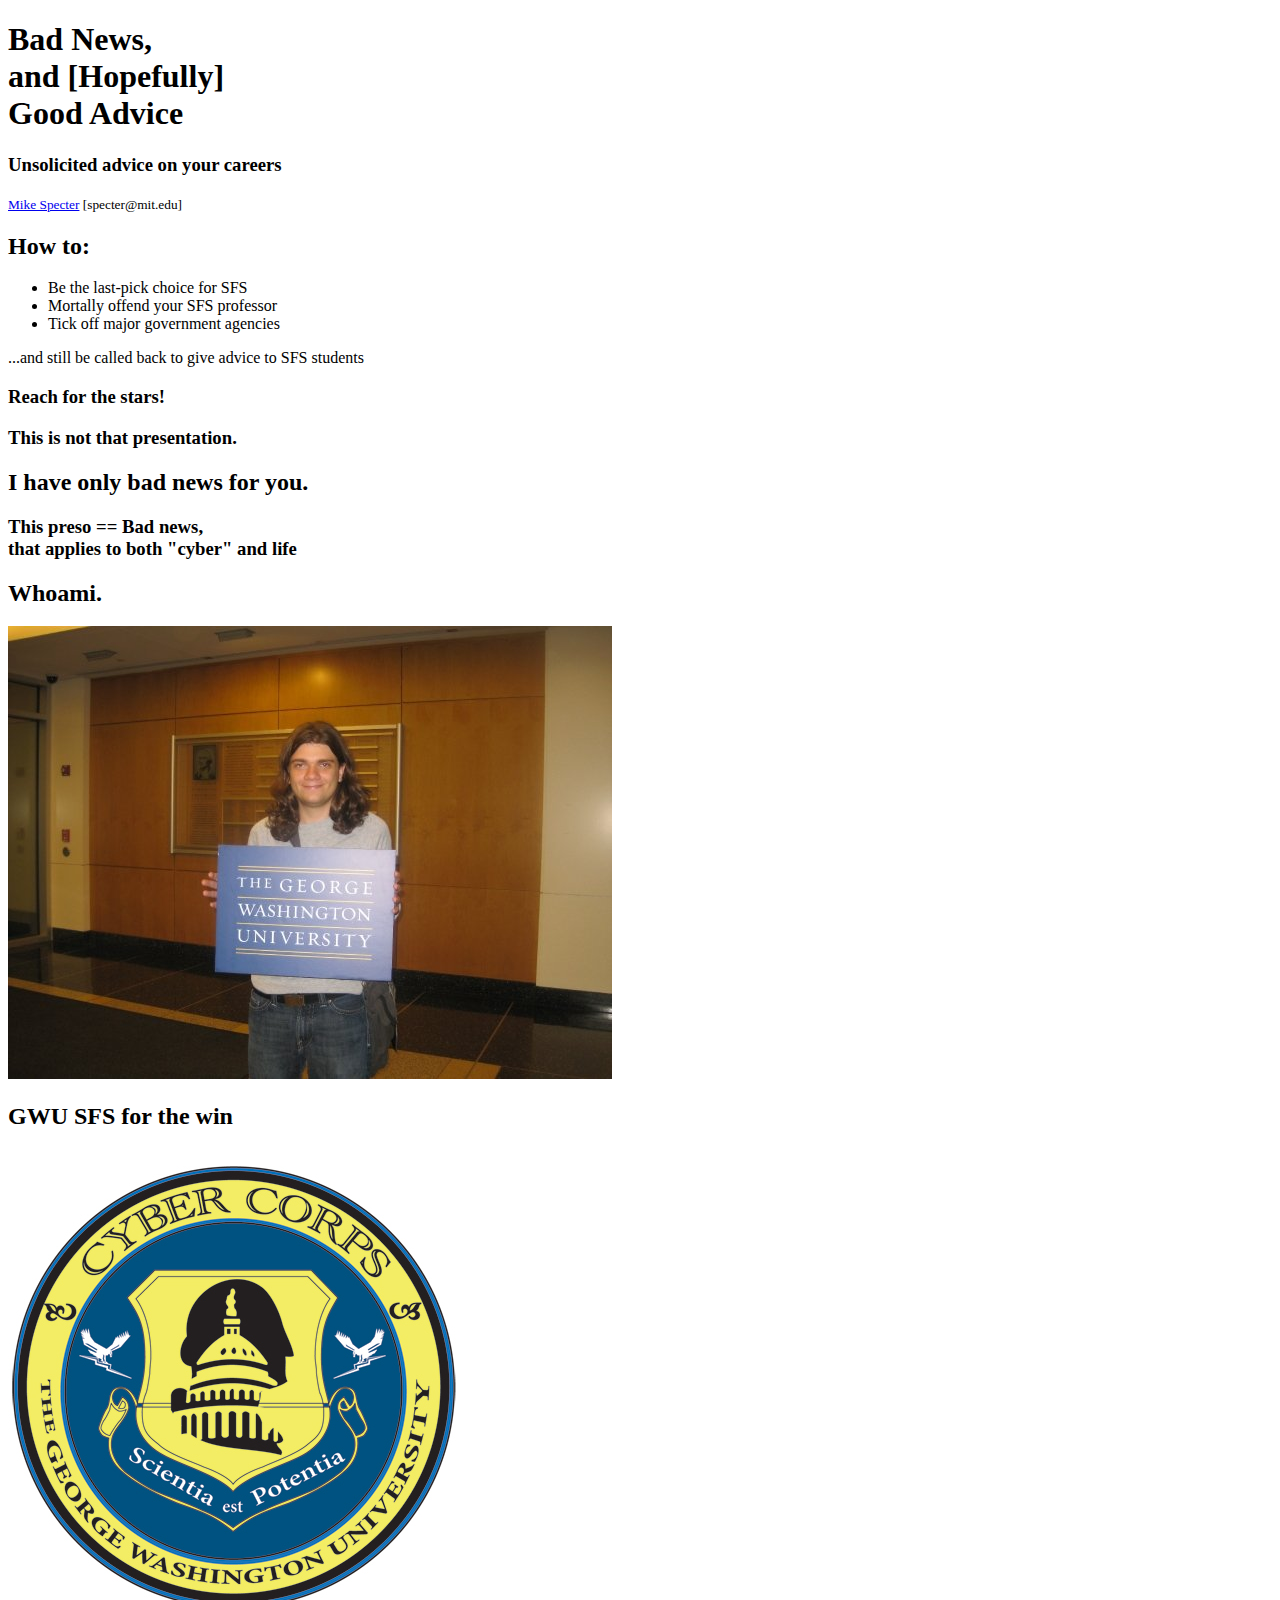
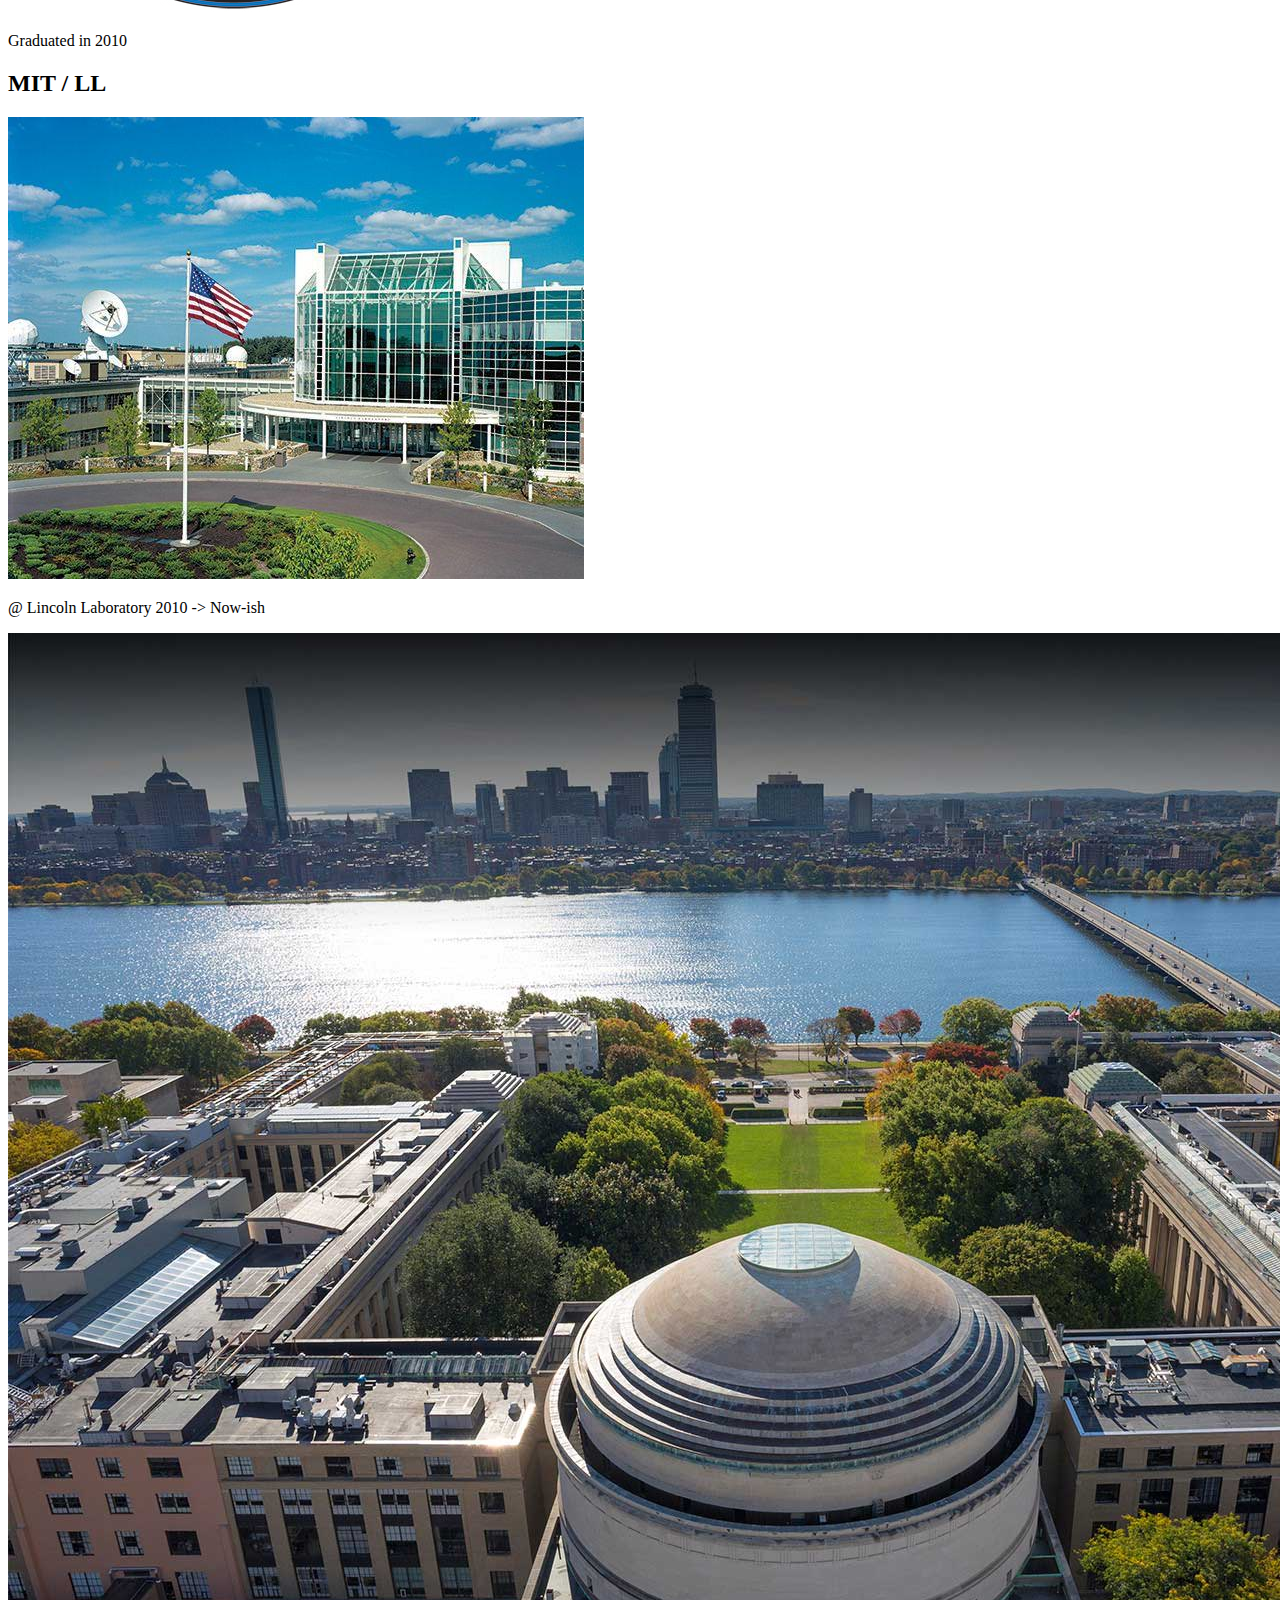
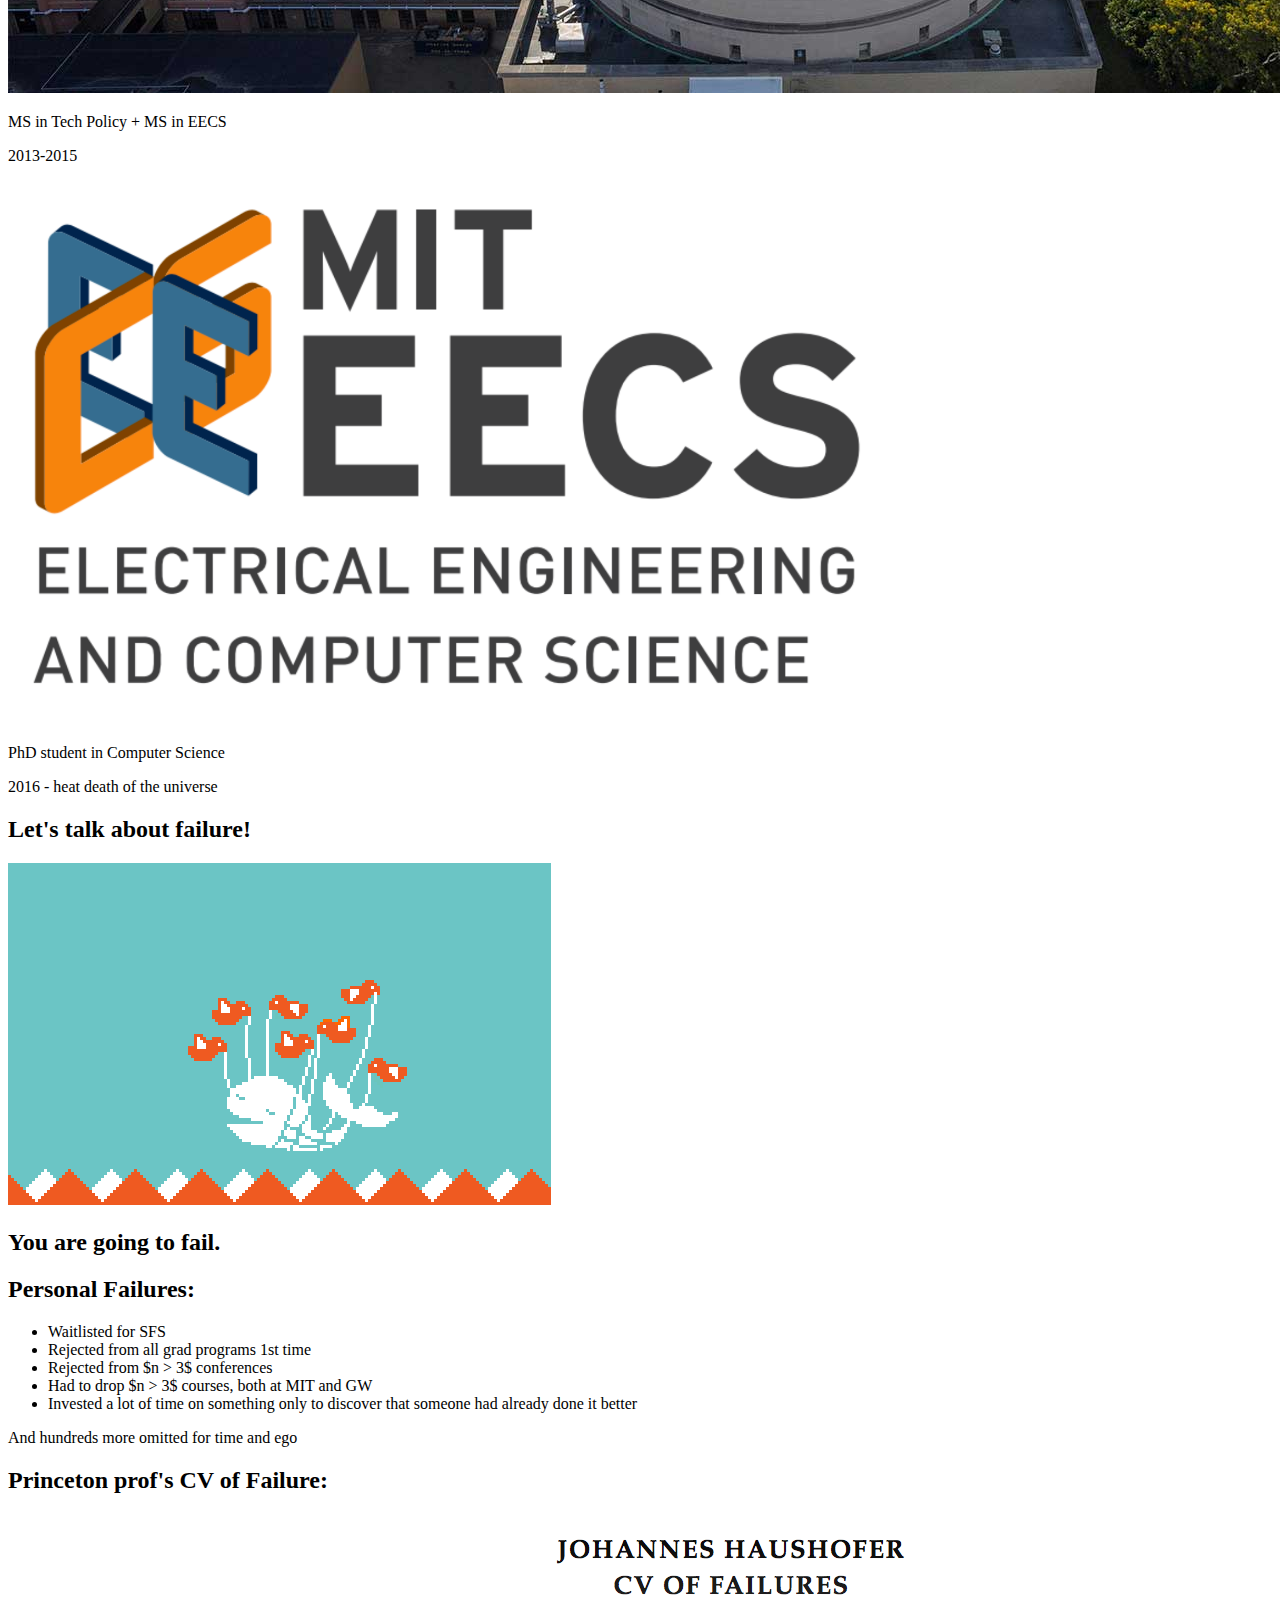
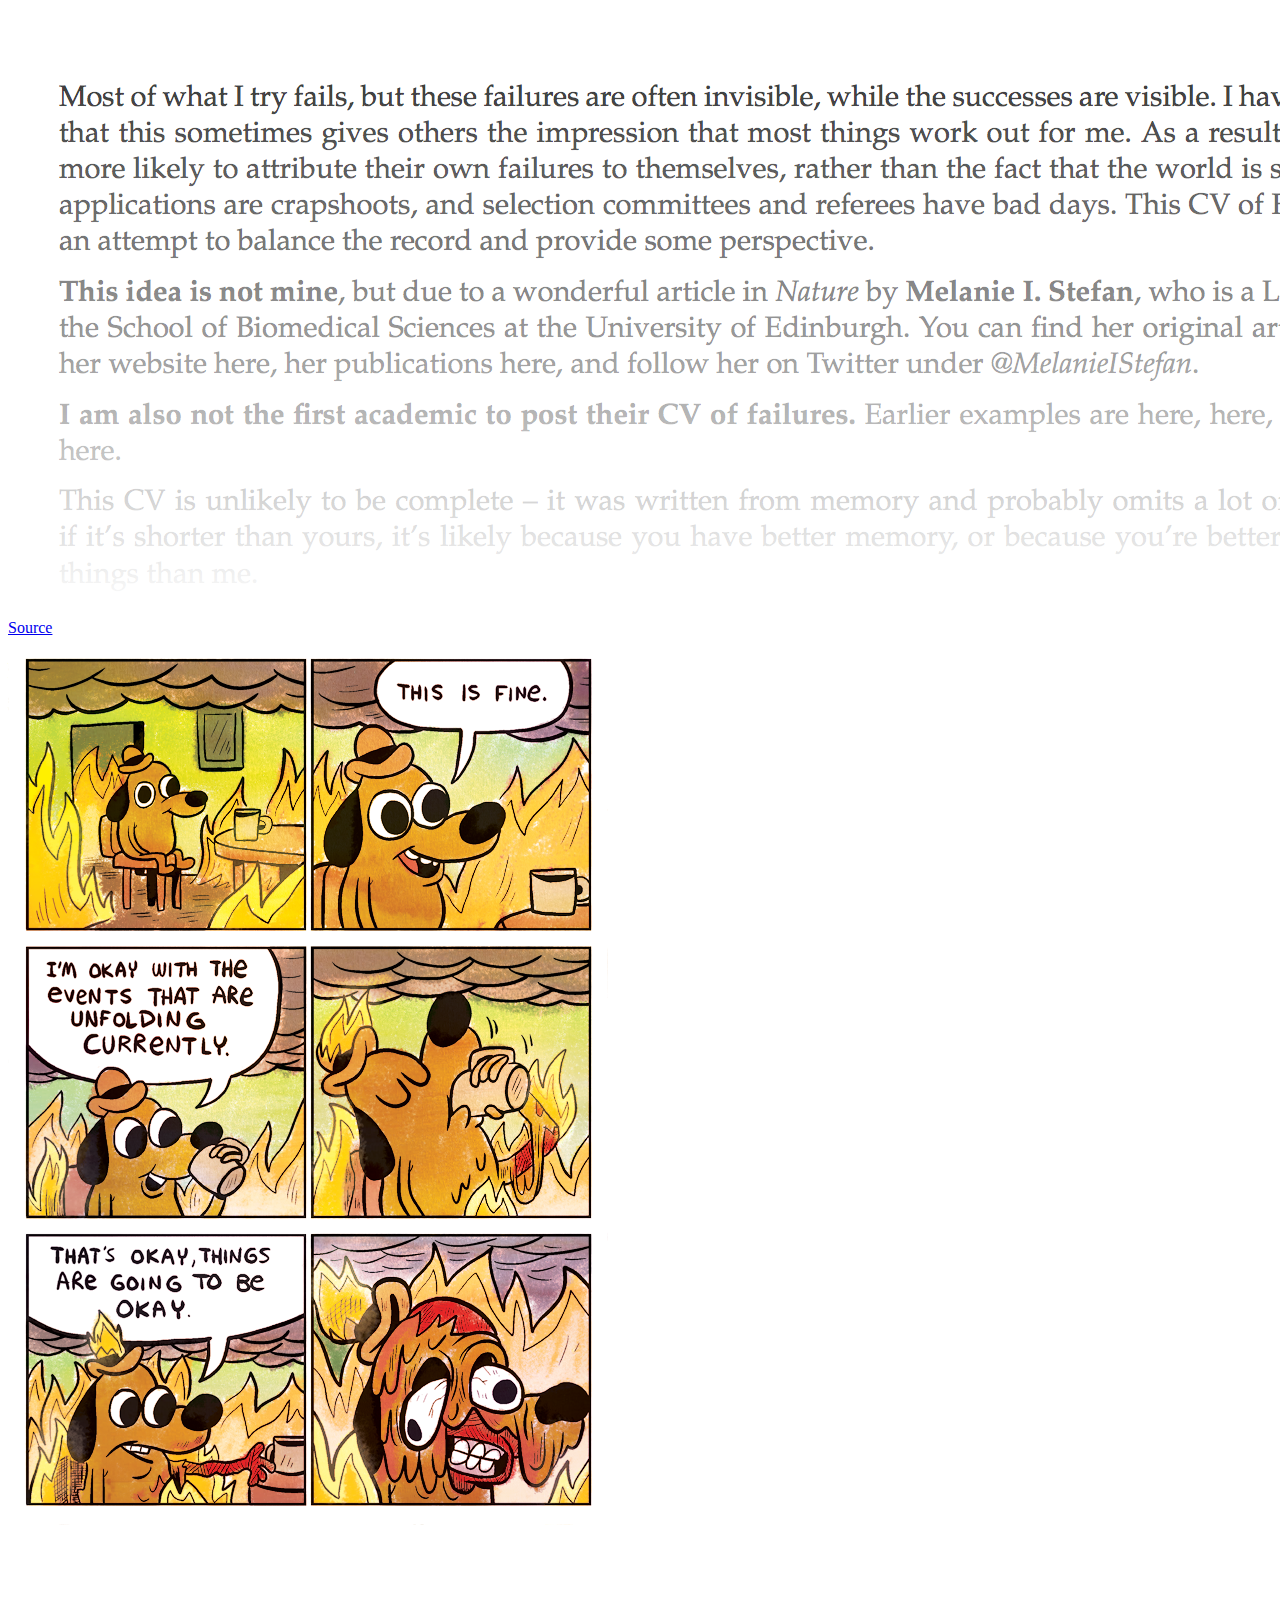
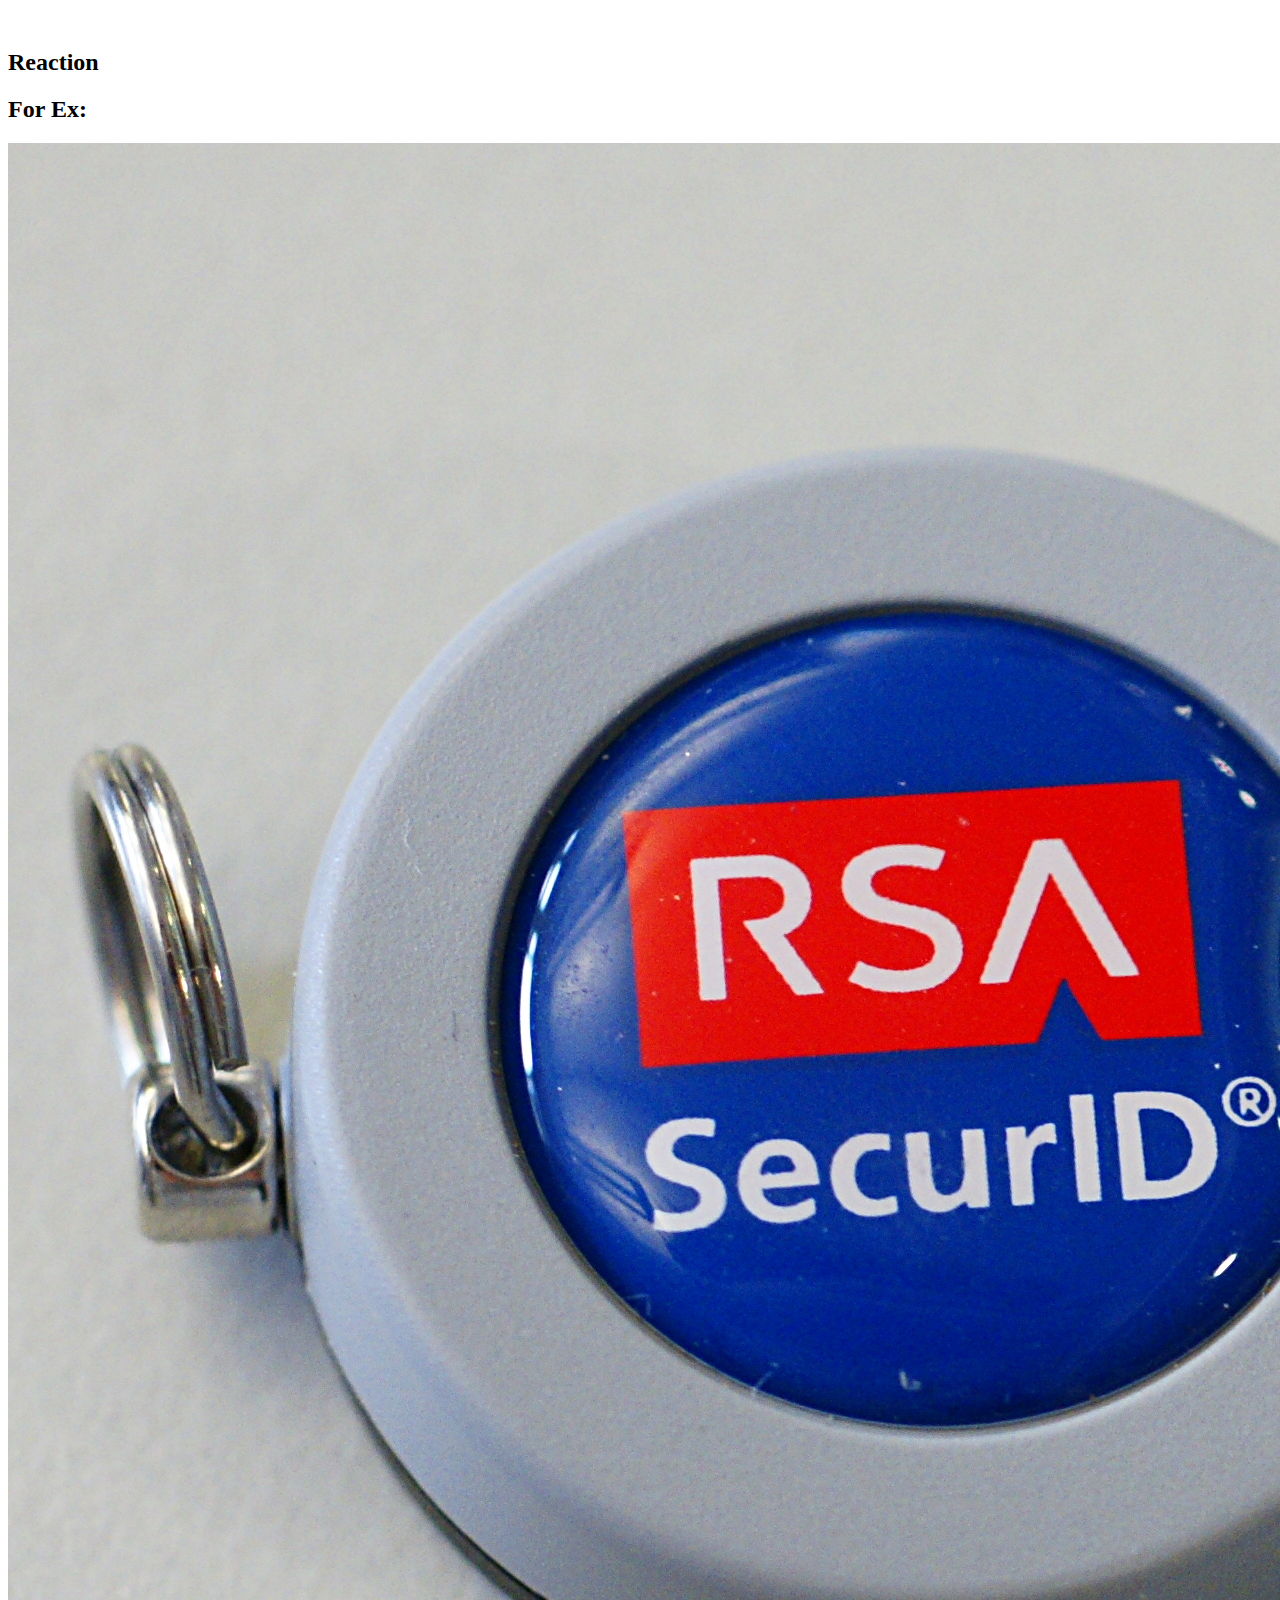
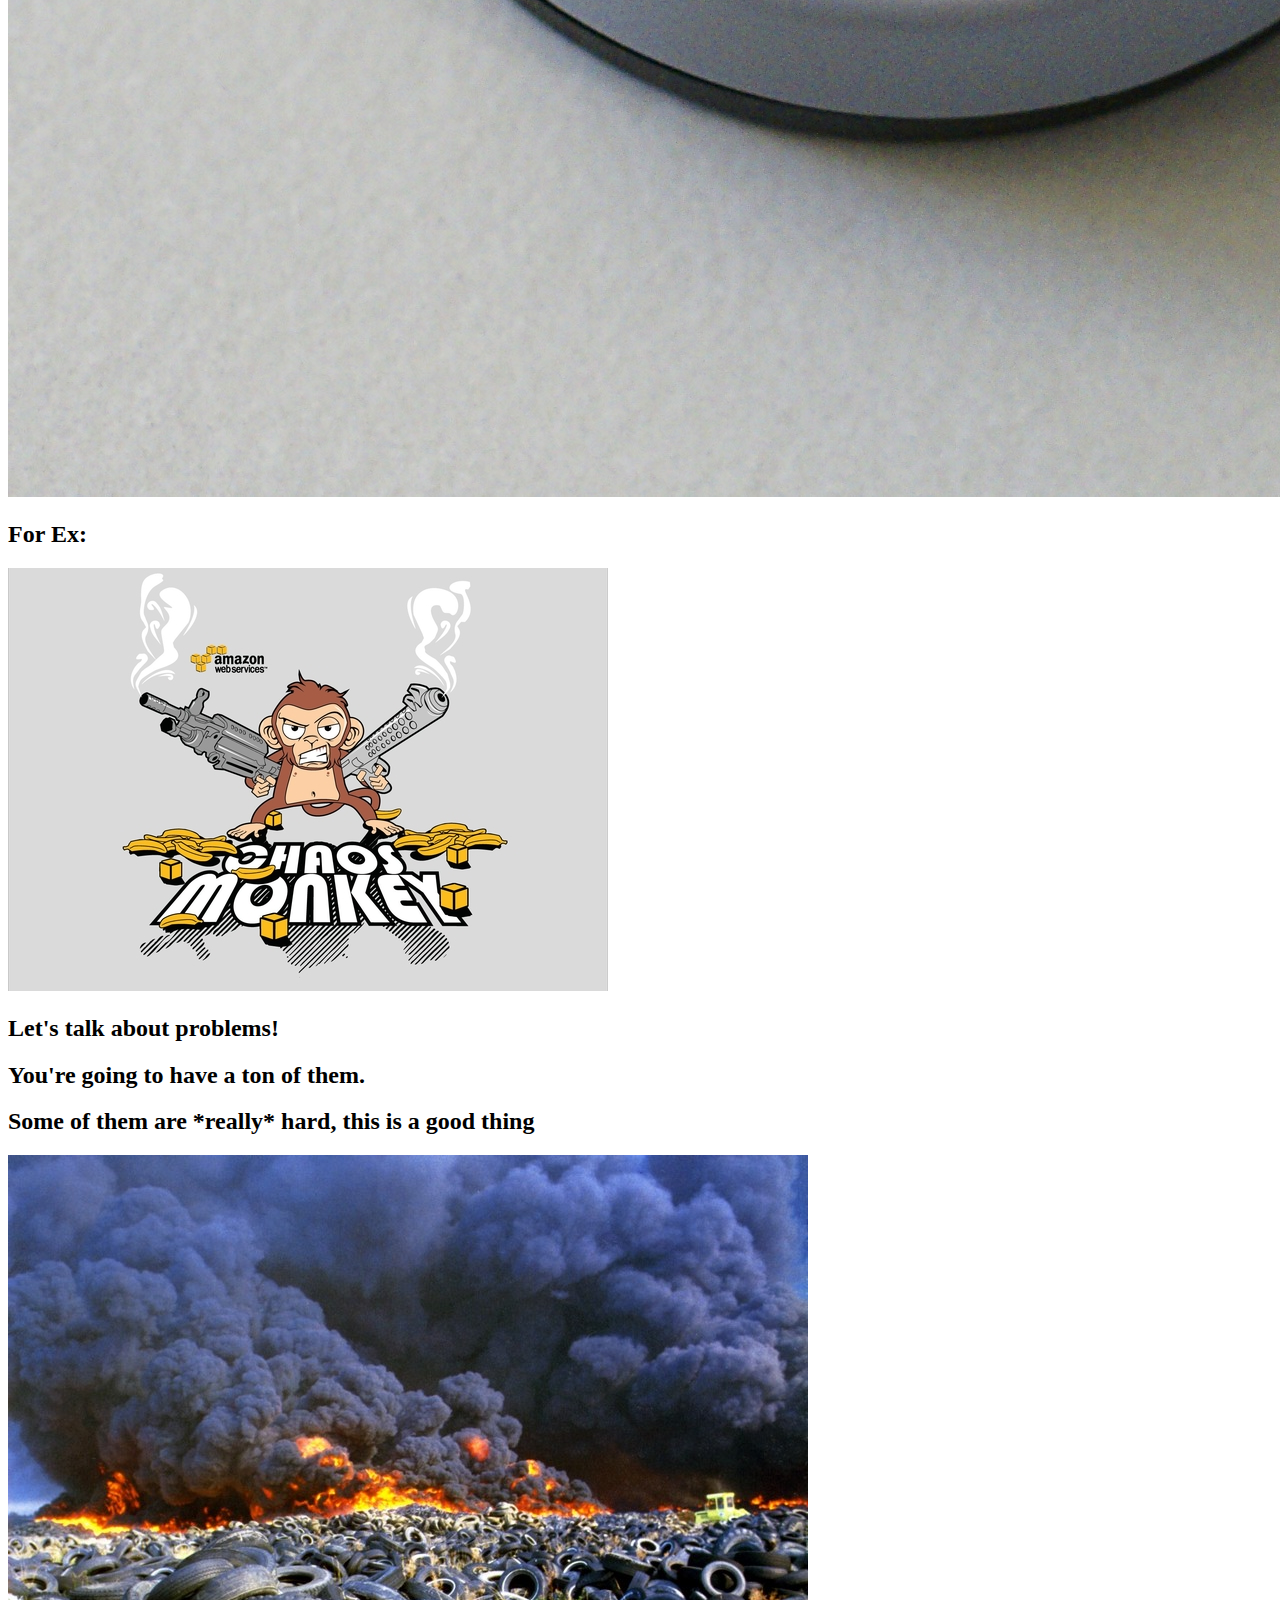
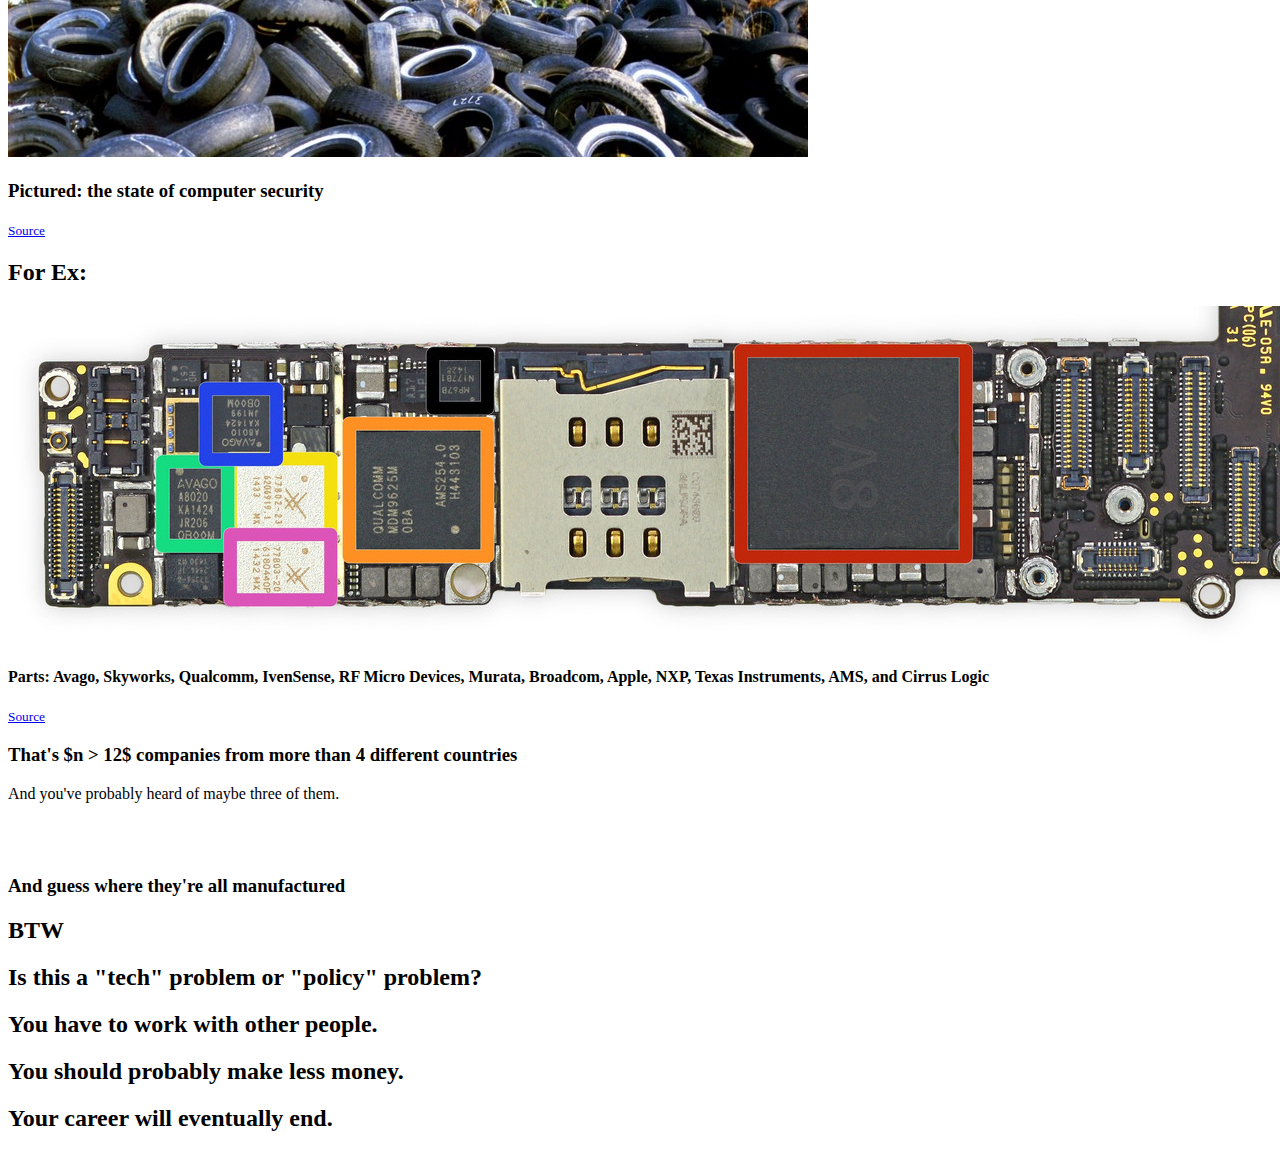
==== index.html @ 7f4fb165 "Next step!" ====
<!doctype html>
<html lang="en">

    <head>
        <meta charset="utf-8">

        <title>Bad News, Good Advice</title>

        <meta name="description" content="Bad news and dubiously good advice">
        <meta name="author" content="Mike Specter">

        <meta name="apple-mobile-web-app-capable" content="yes">
        <meta name="apple-mobile-web-app-status-bar-style" content="black-translucent">

        <meta name="viewport" content="width=device-width, initial-scale=1.0, maximum-scale=1.0, user-scalable=no">

        <link rel="stylesheet" href="css/reveal.css">
        <link rel="stylesheet" href="css/theme/moon.css" id="theme">

        <!-- Theme used for syntax highlighting of code -->
        <link rel="stylesheet" href="lib/css/zenburn.css">
<style>
html.img-right div.slide-background.present {
        background-position: center;
}
</style>

        <!-- Printing and PDF exports -->
        <script>
var link = document.createElement( 'link' );
link.rel = 'stylesheet';
link.type = 'text/css';
link.href = window.location.search.match( /print-pdf/gi ) ? 'css/print/pdf.css' : 'css/print/paper.css';
document.getElementsByTagName( 'head' )[0].appendChild( link );
        </script>

        <!--[if lt IE 9]>
            <script src="lib/js/html5shiv.js"></script>
        <![endif]-->
    </head>

    <body>

        <div class="reveal">

            <div class="slides">
                <section>
                    <h1>Bad News, <br/>and [Hopefully] <br/>Good Advice</h1>
                    <h3>Unsolicited advice on your careers</h3>
                    <p>
                    <small><a href="http://www.mit.edu/~specter">Mike Specter</a> [specter@mit.edu] </small>
                    </p>
                </section>

                <section>
                    <section id="fragments">
                        <h2>How to: </h2>
                        <ul>
                            <li class="fragment">Be the last-pick choice for SFS</li>
                            <li class="fragment">Mortally offend your SFS professor</li>
                            <li class="fragment">Tick off major government agencies</li>
                        </ul>
                        <p class="fragment">
                        ...and still be called back to give advice to SFS students
                        </p>
                    </section>
                </section>
                <section>
                    <section>
                        <h3>Reach for the stars!</h3>
                    </section>
                    <section>
                        <h3>This is not that presentation.</h3>
                    </section>
                    <section>
                        <h2>I have only bad news for you.</h2>
                    </section>
                    <section>
                        <h3>This preso == Bad news, <br/> that applies to both "cyber" and life</h3>
                    </section>
                </section>
                <section>
                    <section>
                        <h2>Whoami.</h2>
                        <p>
                        <img src="images/me_old.jpg" alt=""/>
                        </p>
                    </section>
                    <section>
                        <h2>GWU SFS for the win</h2>
                        <img src="images/CyberCorps_logo.jpg">
                        <p>Graduated in 2010</p>
                    </section>
                    <section>
                        <h2>MIT / LL </h2>
                        <img src="images/ll.jpg">
                        <p>@ Lincoln Laboratory 2010 -> Now-ish</p>
                    </section>
                    <section>
                        <img src="images/MITDome.jpg">
                        <p>MS in Tech Policy + MS in EECS</p>

                        <p>2013-2015</p>
                    </section>
                     <section>
                        <img style="max-width: 70%;" src="images/EECS_Logo.png">
                        <p>PhD student in Computer Science</p>

                        <p>2016 - heat death of the universe</p>
                    </section>
               </section>
               <section>
                    <section>
                        <h2>Let's talk about failure!</h2>
                        <img src="images/failwhale.gif">
                    </section>
                    <section>
                        <h2>You are going to fail.</h2>
                    </section>
                    <section>
                        <h2>Personal Failures:</h2>
                        <ul>
                            <li class="fragment">Waitlisted for SFS</li>
                            <li class="fragment">Rejected from all grad programs 1st time </li>
                            <li class="fragment">Rejected from $n > 3$ conferences </li>
                            <li class="fragment">Had to drop $n > 3$ courses, both at MIT and GW</li>
                            <li class="fragment">Invested a lot of time on something only to discover that someone had already done it better</li>
                        </ul>
                        <p class="fragment">And hundreds more omitted for time and ego</p>
  
                    </section>

                    <section>
                        <h2>Princeton prof's CV of Failure:</h2>
                        <img src="images/PrincetonFail.png" style="-webkit-mask-image:-webkit-gradient(linear, left top, left bottom, from(rgba(0,0,0,1)), to(rgba(0,0,0,0)))">
                        <a href="https://www.princeton.edu/~joha/Johannes_Haushofer_CV_of_Failures.pdf"> Source </a>
                    </section>

                    <section>
                        <h2>Failure isn't the problem you think it is</h2>
                        <p>
                        Failing can be good for you.
                        </p>
                    </section>

                    <section data-background="images/belson.jpg">
                    </section>

                    <section>
                        <img style="position:relative; top: -100px;" src="images/dogmelt.png" >
                    </section>

                    <section>
                        <h2>Reaction </h2>
                    </section>
 
                    <section>
                        <h2> For Ex: </h2>
                        <img src="images/secureid.jpg">
                    </section>
 
                    <section>
                        <h2> For Ex: </h2>
                        <img src="images/chaosMonkey.png">
                    </section>


                </section>

                <section>
                    <section>
                        <h2>Let's talk about problems!</h2>
                    </section>
                    <section>
                        <h2>You're going to have a ton of them.</h2>
                    </section>
                    <section>
                        <h2>Some of them are *really* hard, this is a good thing</h2>
                    </section>
                    <section>
                        <img src="images/tirefire.jpeg">
                        <h3>Pictured: the state of computer security</h3>
                        <small><a href="http://www.heraldnet.com/article/20090924/NEWS01/709249870">Source</a></small>
                    </section>
                    <section>
                        <h2> For Ex: </h2>
                        <img src="images/iphone6.jpeg">
                        <h4>Parts: Avago, Skyworks, Qualcomm, IvenSense, RF Micro Devices, Murata, Broadcom, Apple, NXP, Texas Instruments, AMS, and Cirrus Logic</h4>
                        <p>
                        <small><a href="https://www.ifixit.com/Teardown/iPhone+6+Teardown/29213">Source</a></small>
                    </section>
                    <section>
                        <h3> 
                        That's $n > 12$ companies from more than 4 different countries
                        </h3>
                        And you've probably heard of maybe three of them.
                    </section>
                    <section data-background="images/ChinaFlag.png" data-state="img-right">
                        <br>
                        <br>
                        <br>
                        <h3>And guess where they're all manufactured</h3>
                    </section>
                     <section>
                        <h2> BTW </h2>
                    </section>
                    <section>
                        <h2> Is this a "tech" problem or "policy" problem?</h2>
                    </section>
                    <section data-background="images/mixer.jpg">
                    </section>
                   
                   

 
                </section>


                <section>
                    <section>
                        <h2>You have to work with other people.</h2>
                    </section>
                </section>
             

                <section>
                    <section>
                        <h2>You should probably make less money.</h2>
                    </section>
                </section>
                <section>
                    <section>
                        <h2>Your career will eventually end.</h2>
                    </section>
                </section>
 
            </div>

        </div>

        <script src="lib/js/head.min.js"></script>
        <script src="js/reveal.js"></script>

        <script>

// More info https://github.com/hakimel/reveal.js#configuration
Reveal.initialize({
    controls: true,
    progress: true,
    history: true,
    center: true,

    transition: 'slide', // none/fade/slide/convex/concave/zoom

    // More info https://github.com/hakimel/reveal.js#dependencies
    dependencies: [
    { src: 'lib/js/classList.js', condition: function() { return !document.body.classList; } },
    { src: 'plugin/markdown/marked.js', condition: function() { return !!document.querySelector( '[data-markdown]' ); } },
    { src: 'plugin/markdown/markdown.js', condition: function() { return !!document.querySelector( '[data-markdown]' ); } },
    { src: 'plugin/highlight/highlight.js', async: true, callback: function() { hljs.initHighlightingOnLoad(); } },
    { src: 'plugin/zoom-js/zoom.js', async: true },
    { src: 'plugin/notes/notes.js', async: true },
    { src: 'plugin/math/math.js', async: true }

    ]
});

        </script>

    </body>
</html>
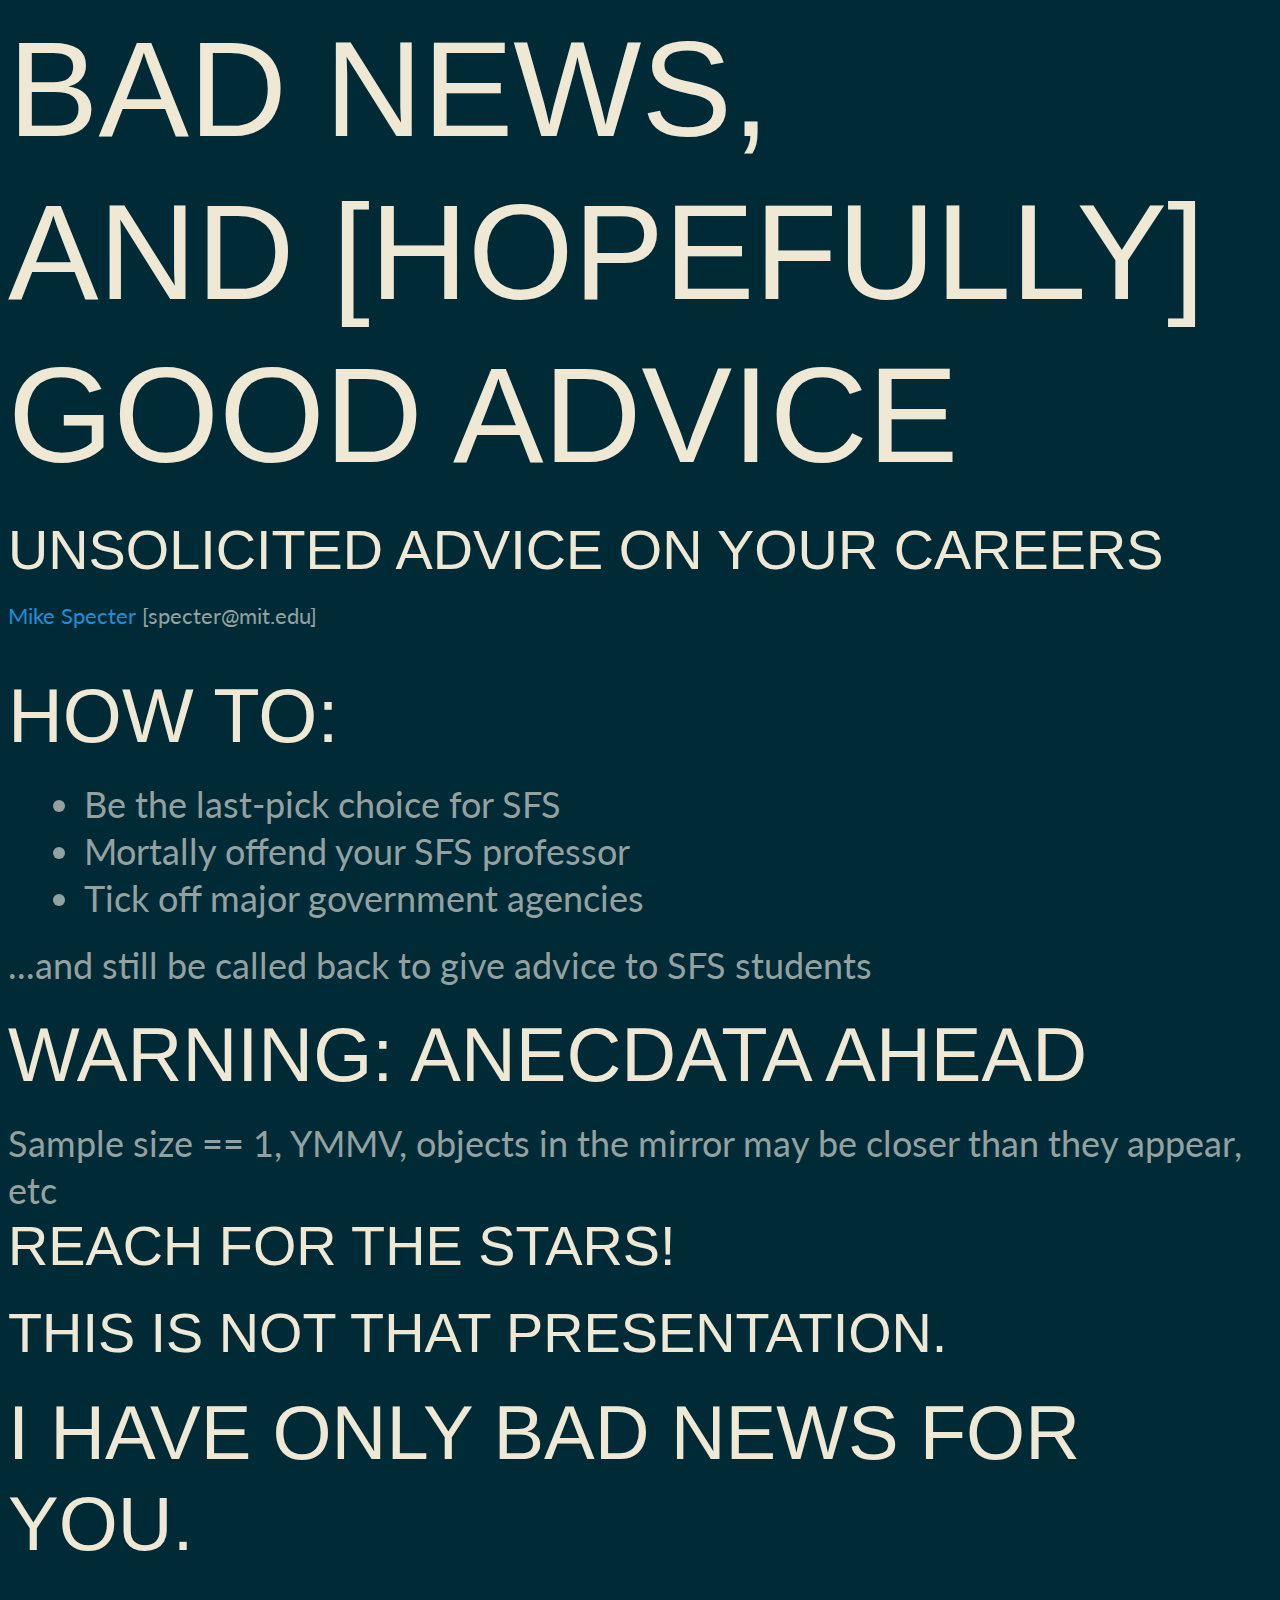
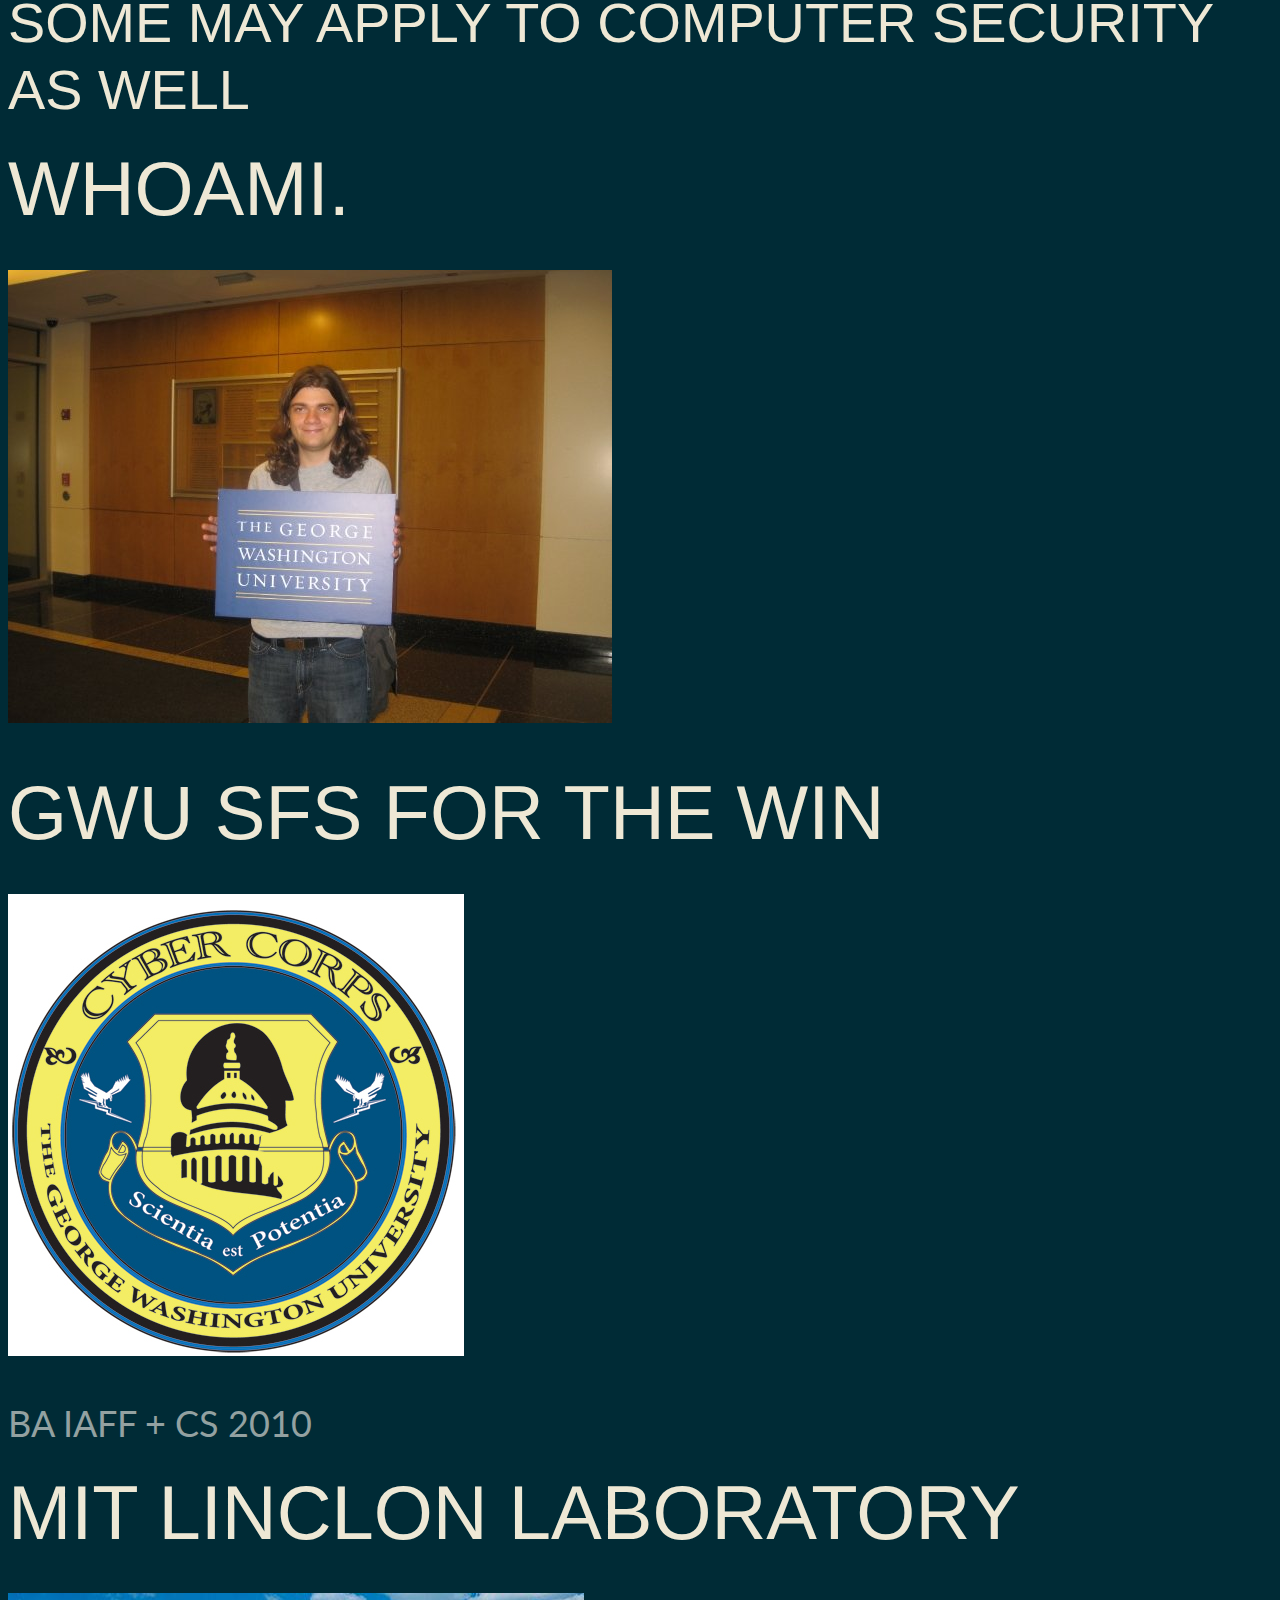
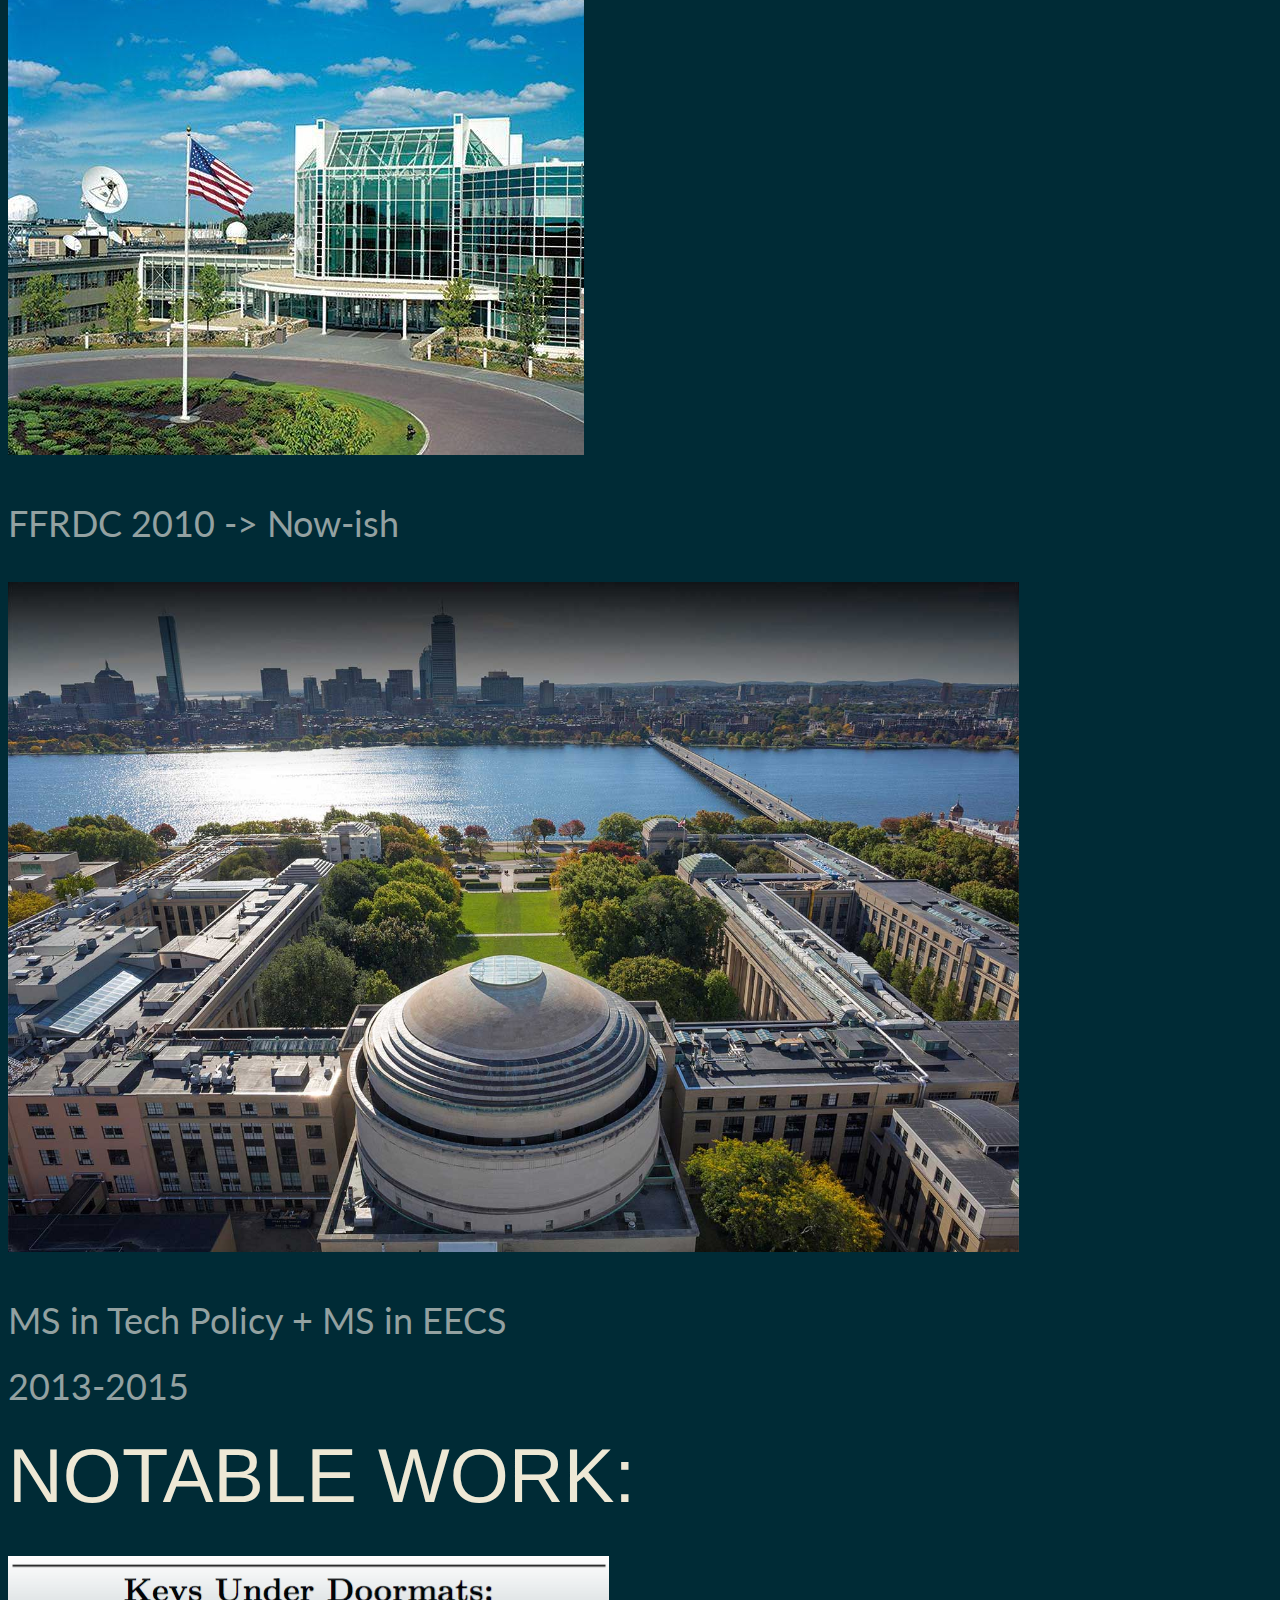
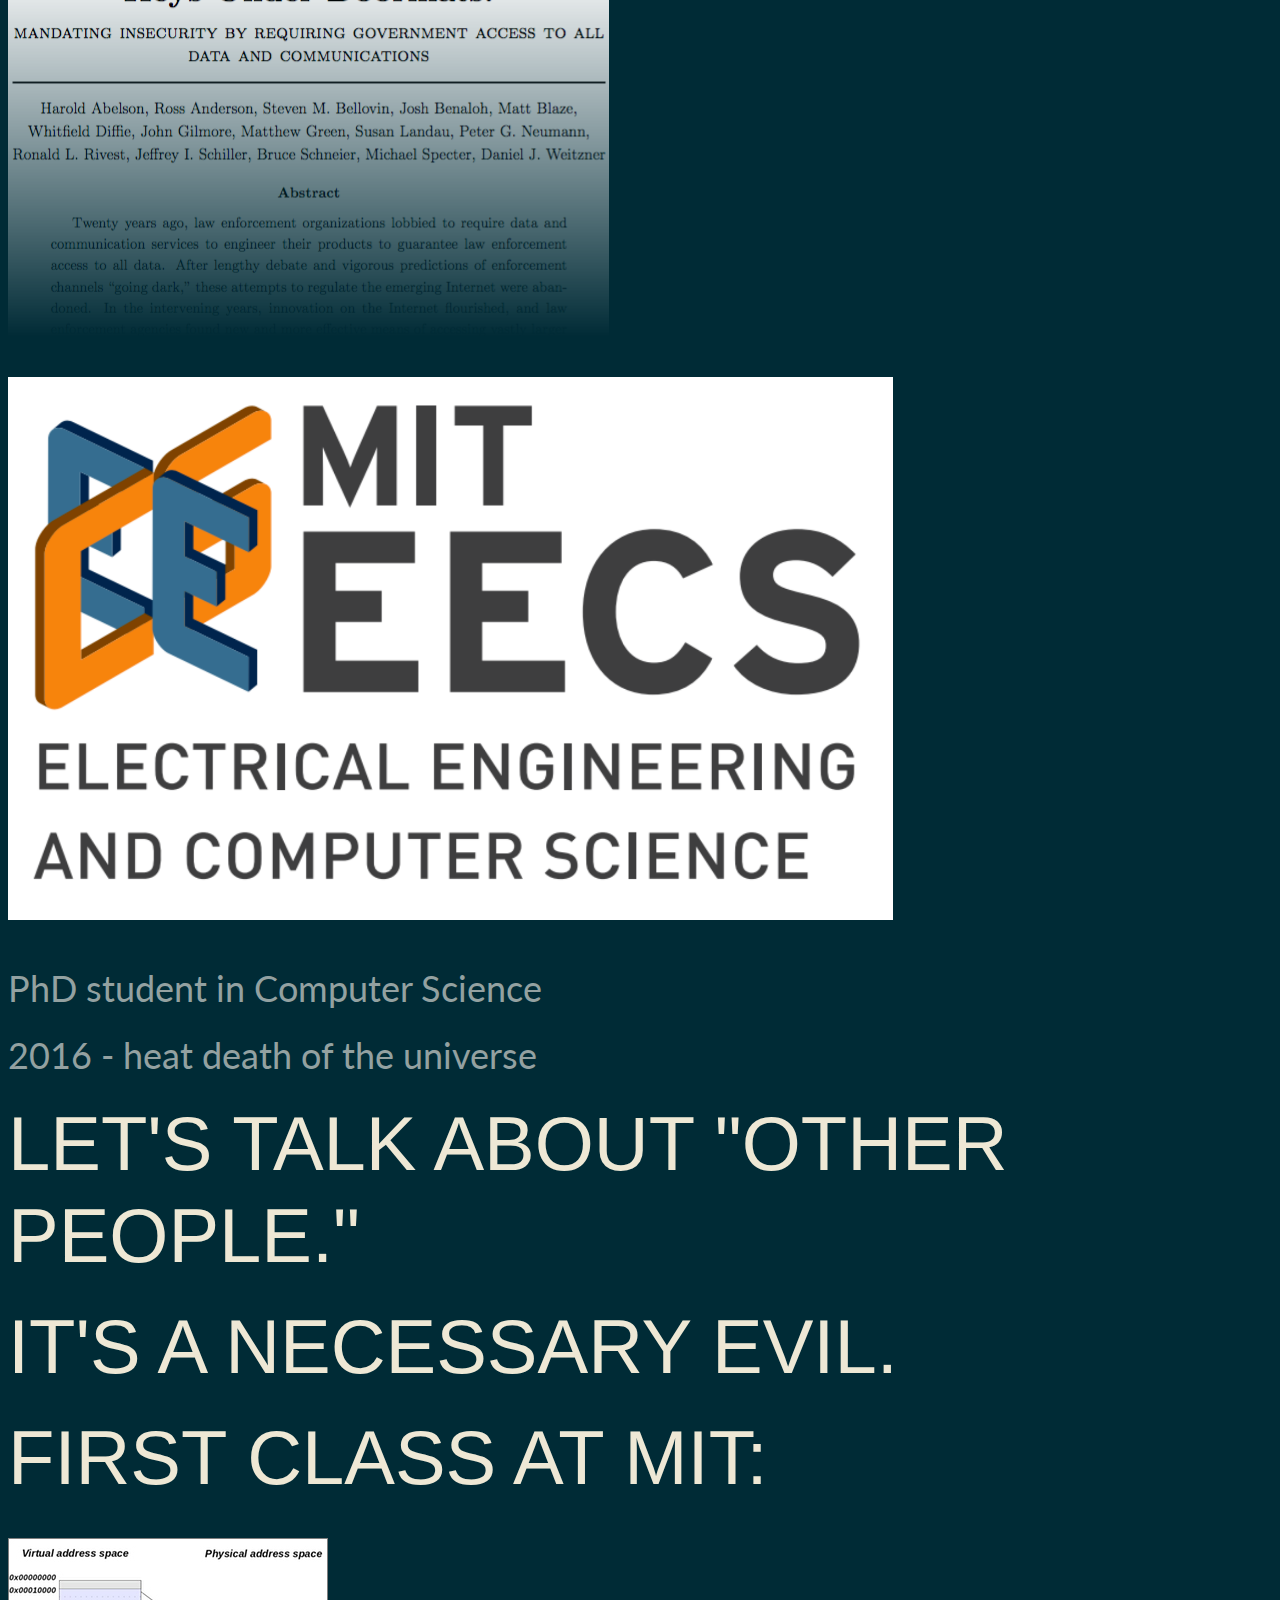
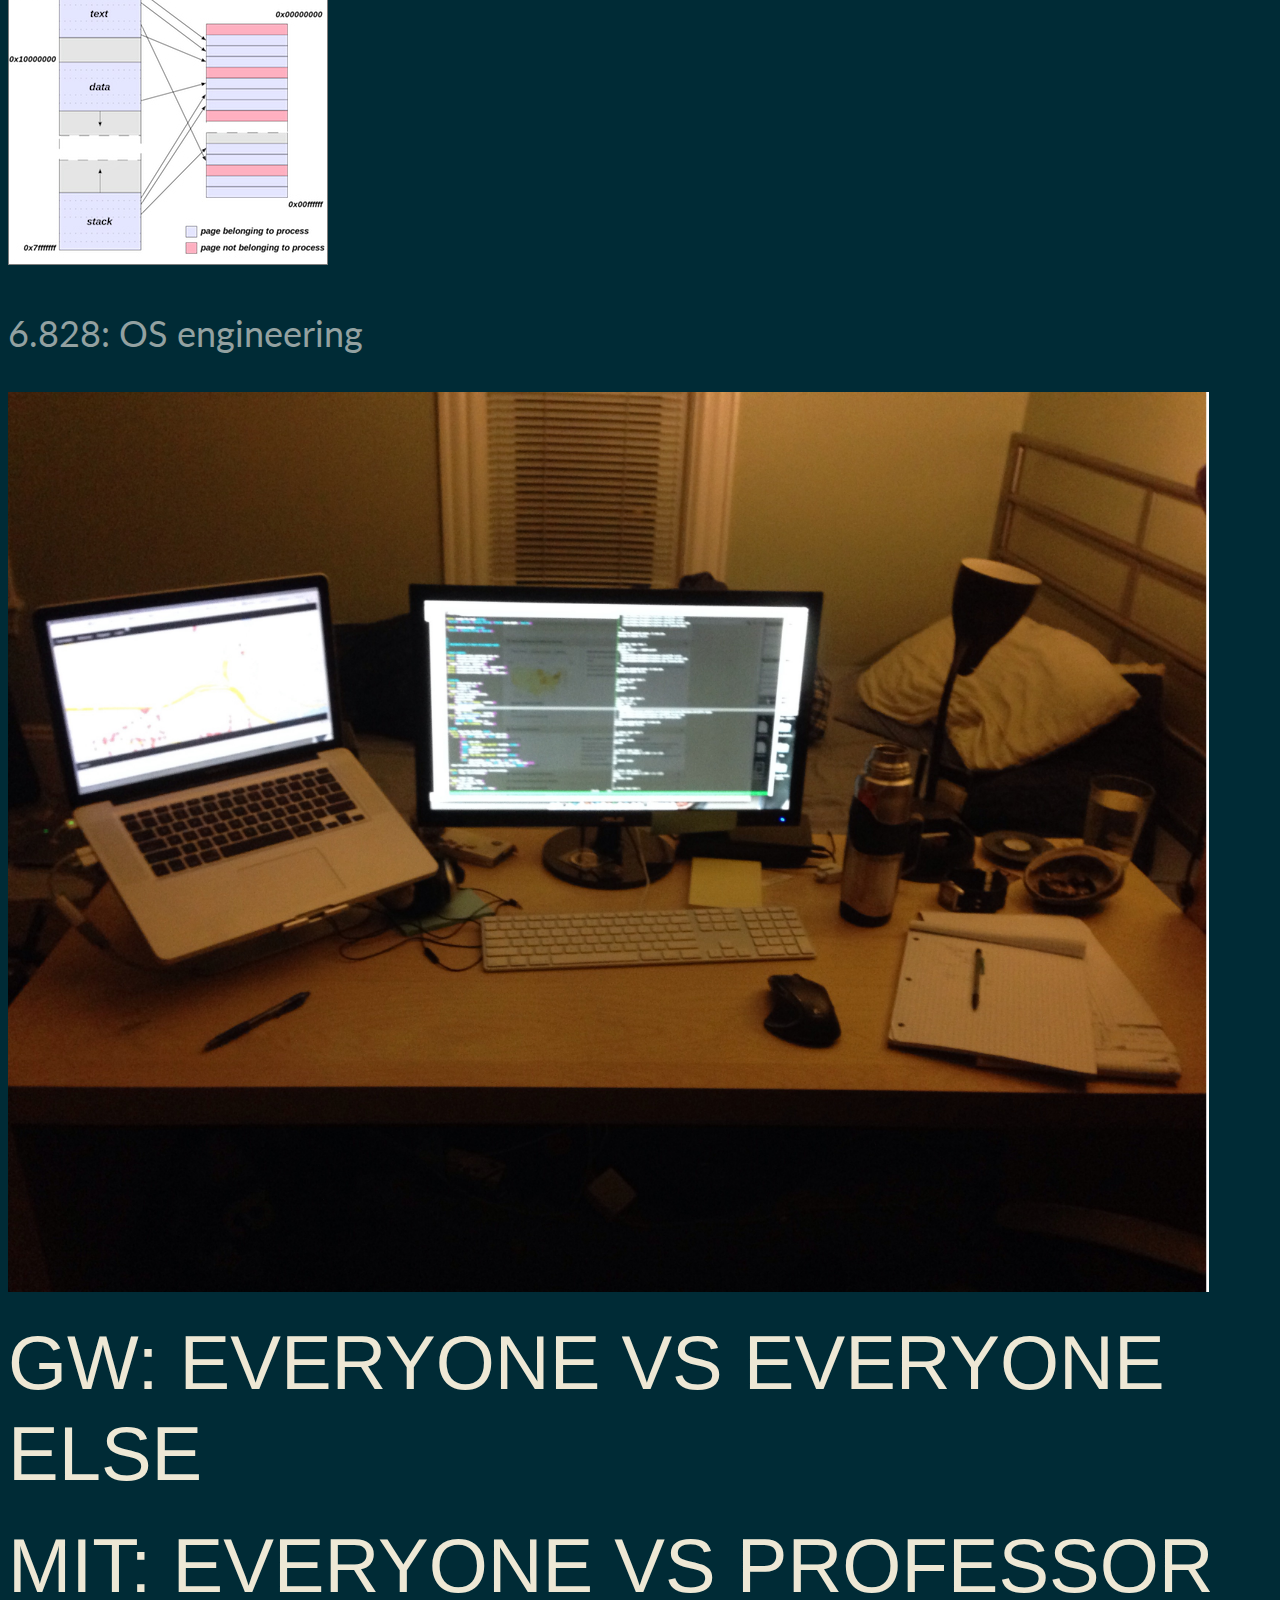
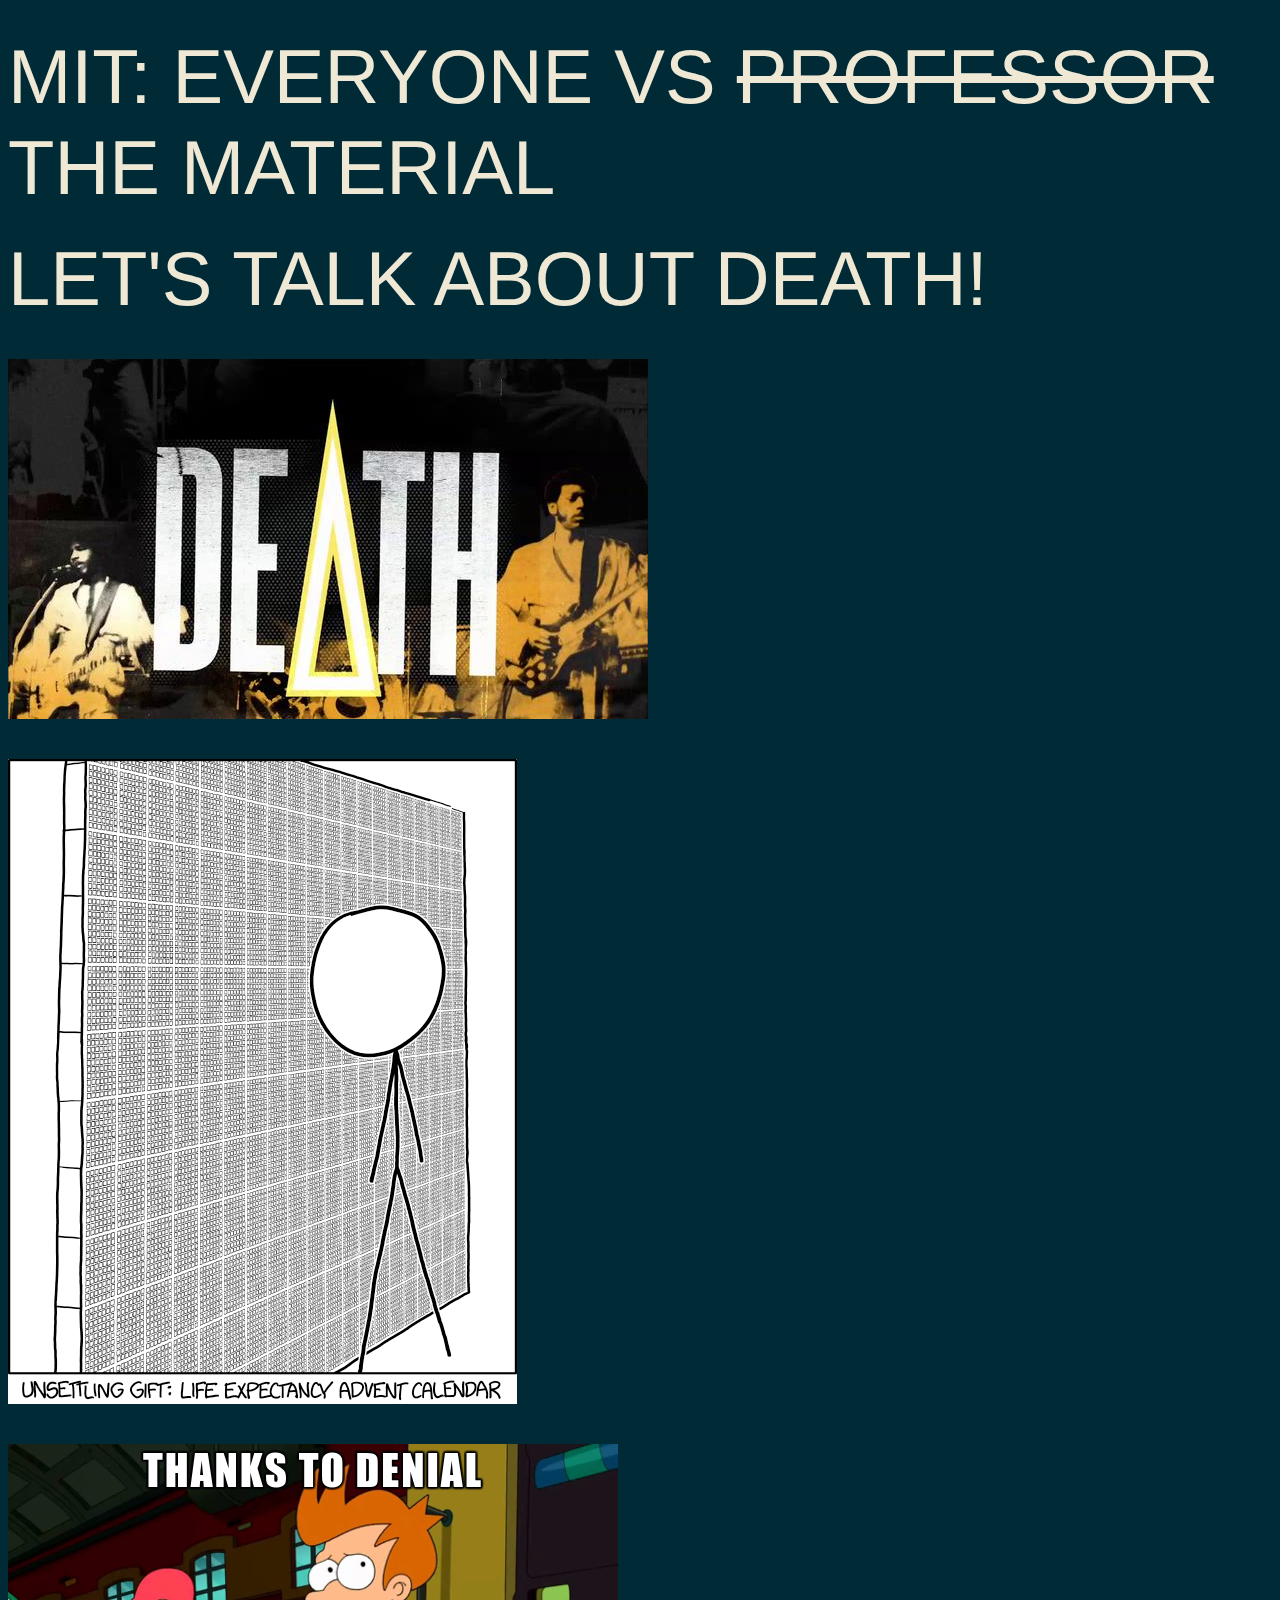
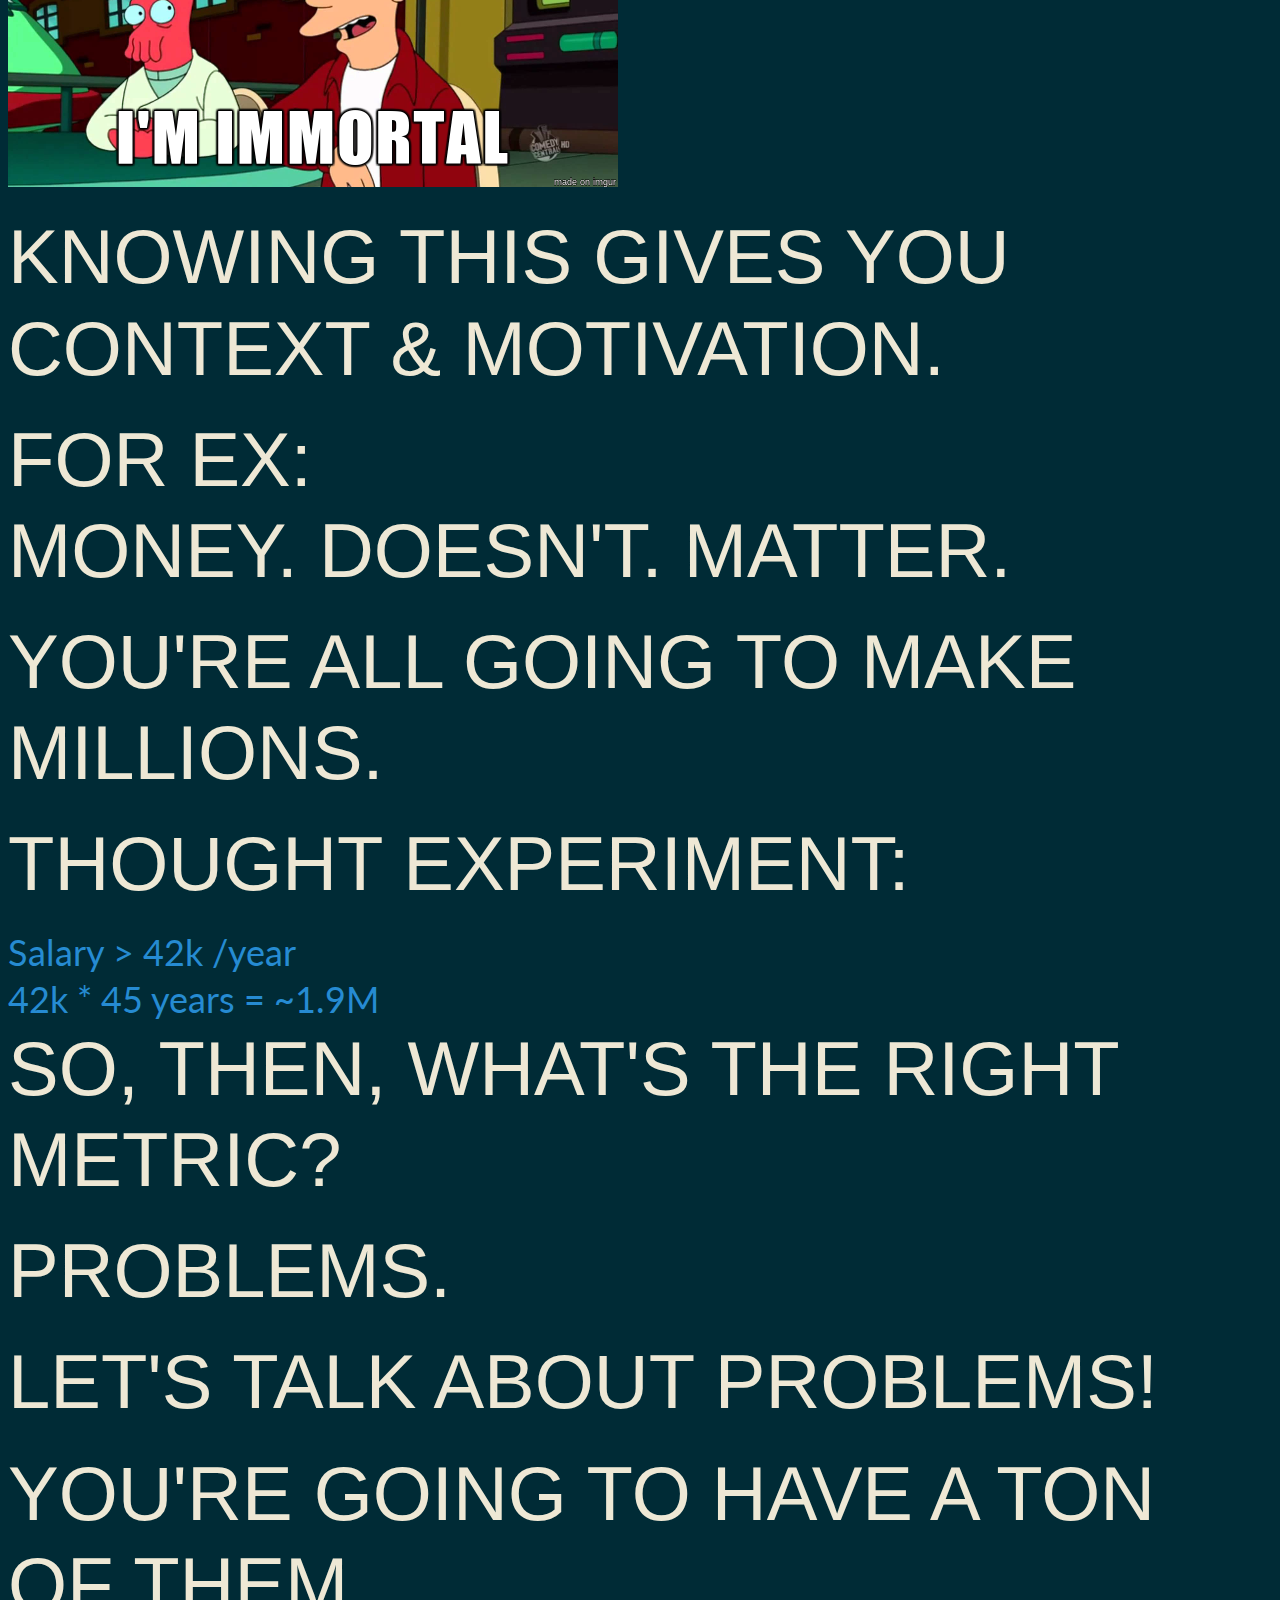
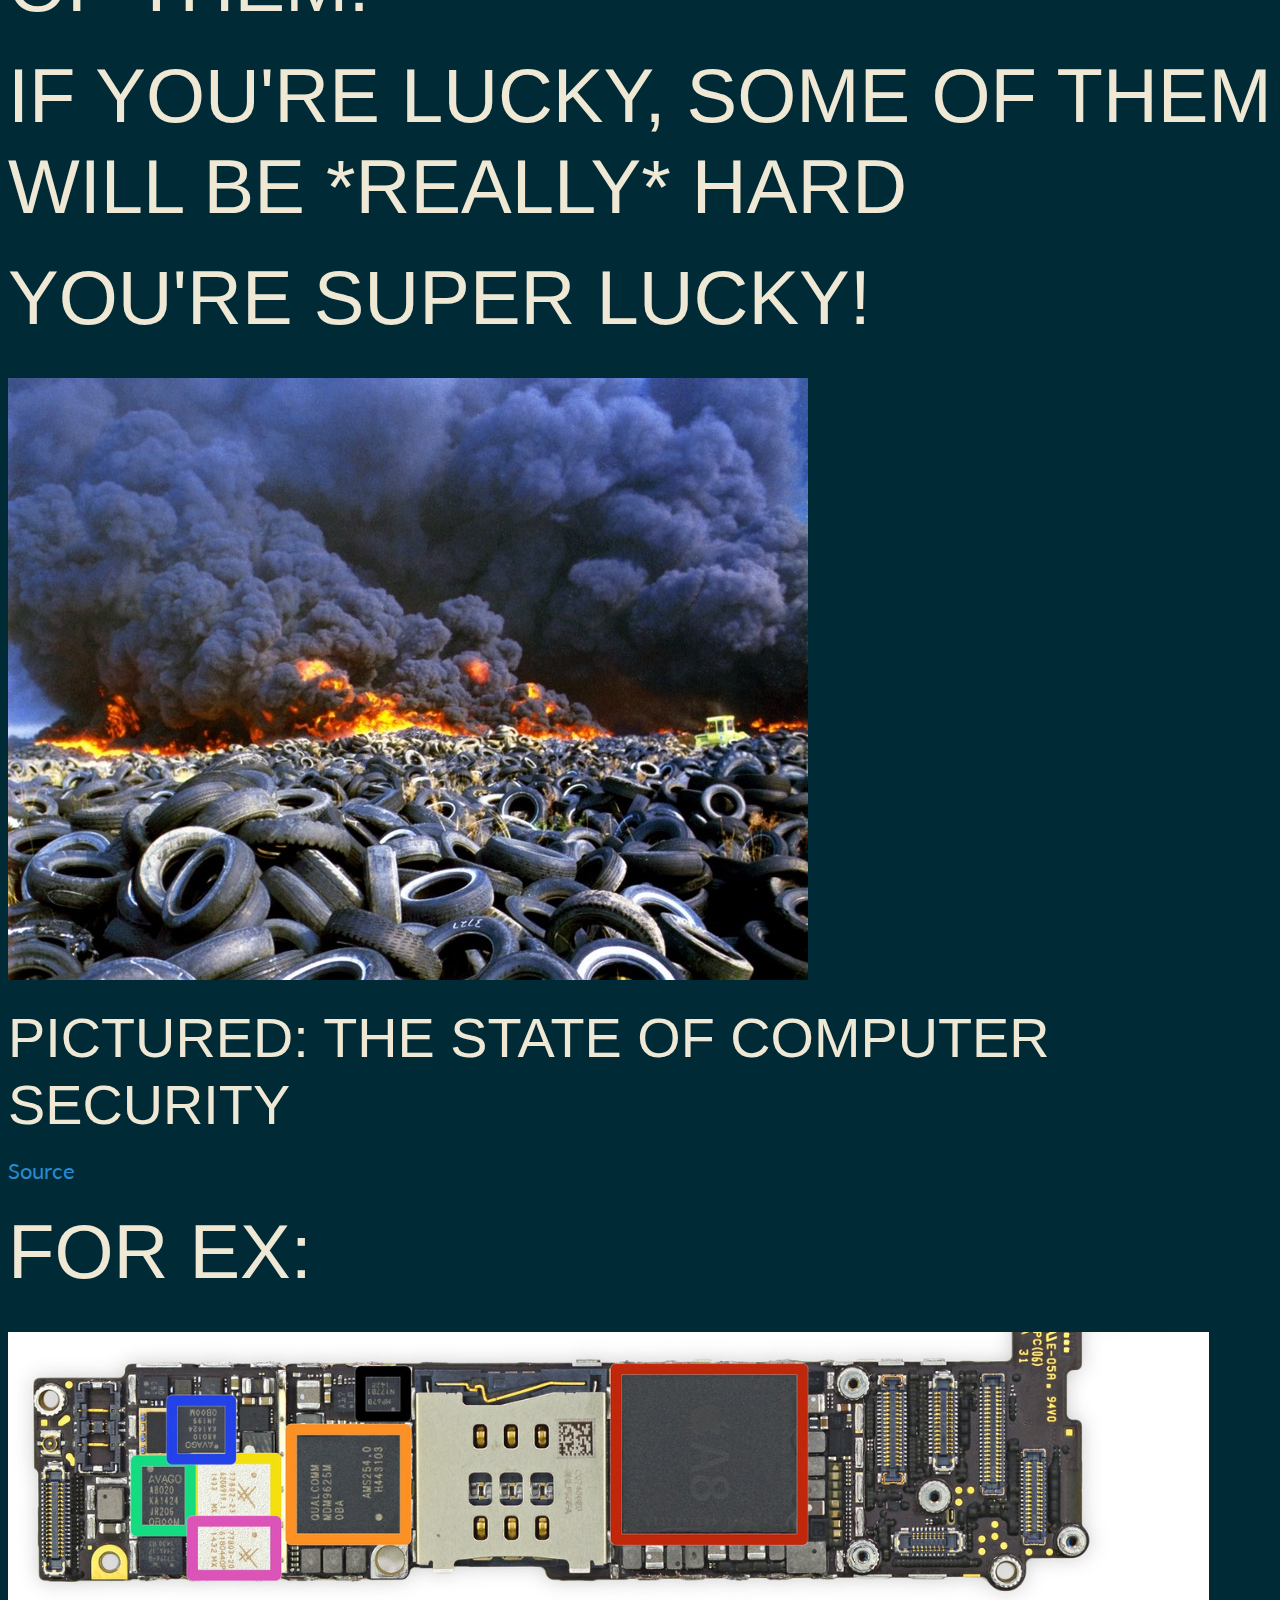
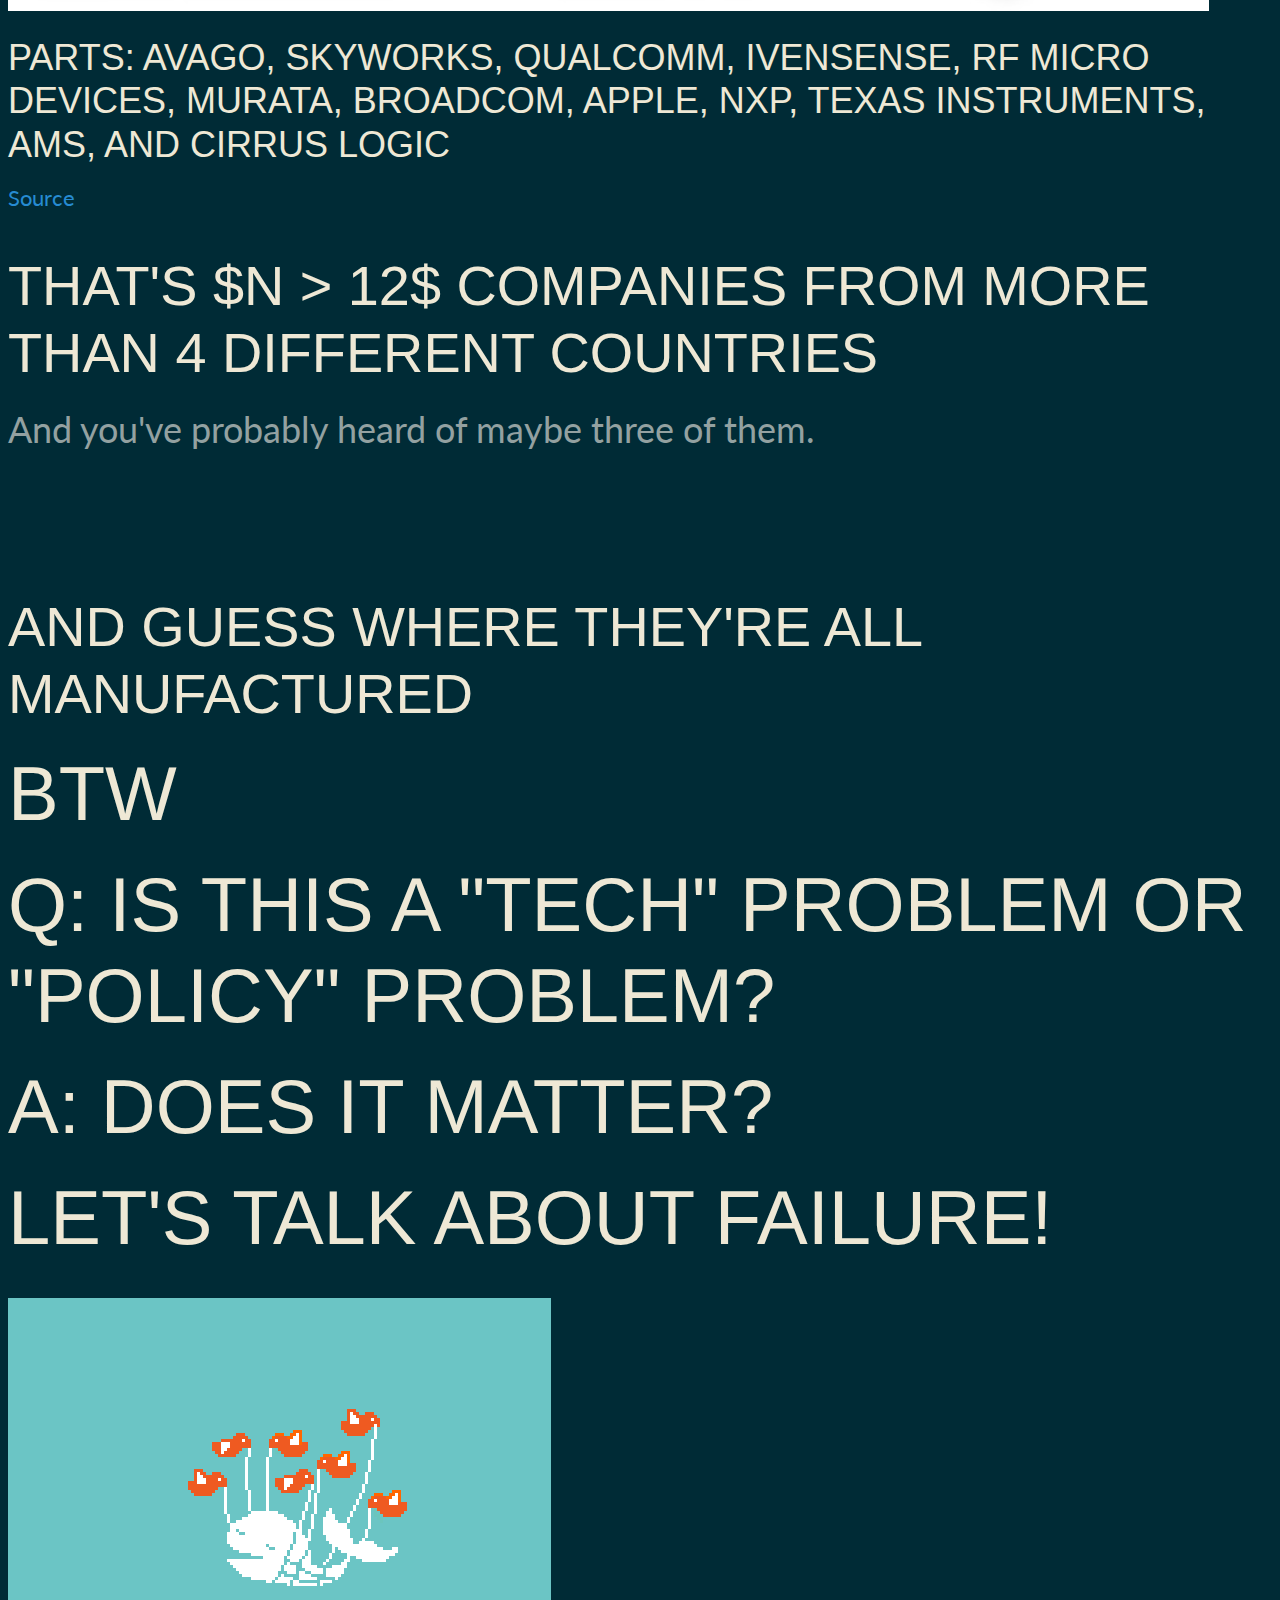
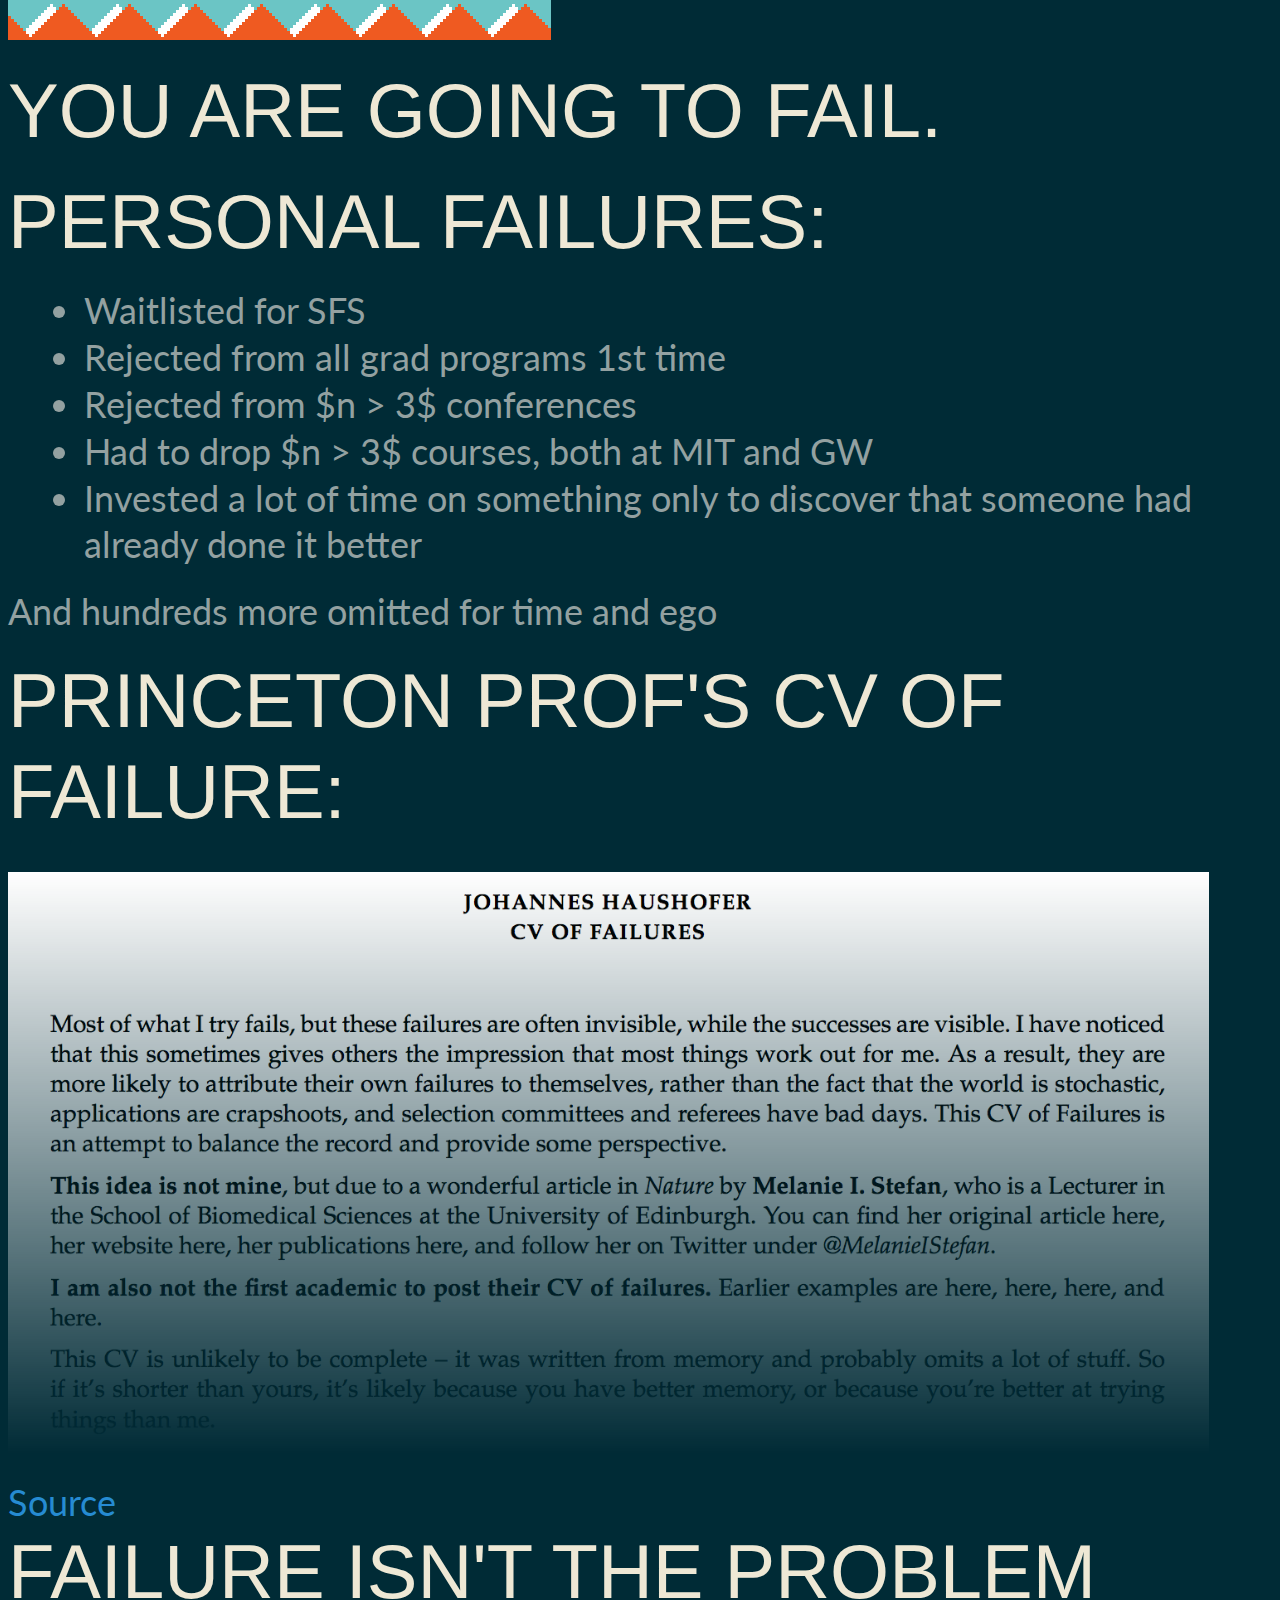
==== commit 6d93dbbb: "added a bunch !" ====
--- a/index.html
+++ b/index.html
@@ -21,6 +21,9 @@
         <link rel="stylesheet" href="lib/css/zenburn.css">
 <style>
 html.img-right div.slide-background.present {
+        background-position: center;
+}
+html.img-top div.slide-background.present {
         background-position: center;
 }
 </style>
@@ -67,6 +70,11 @@
                 </section>
                 <section>
                     <section>
+                        <h2>Warning: Anecdata Ahead</h2>
+                        Sample size == 1, YMMV, objects in the mirror may be closer than they appear, etc
+                    </section>
+
+                    <section>
                         <h3>Reach for the stars!</h3>
                     </section>
                     <section>
@@ -76,7 +84,7 @@
                         <h2>I have only bad news for you.</h2>
                     </section>
                     <section>
-                        <h3>This preso == Bad news, <br/> that applies to both "cyber" and life</h3>
+                        <h3>Some may apply to computer security as well</h3>
                     </section>
                 </section>
                 <section>
@@ -89,26 +97,159 @@
                     <section>
                         <h2>GWU SFS for the win</h2>
                         <img src="images/CyberCorps_logo.jpg">
-                        <p>Graduated in 2010</p>
-                    </section>
-                    <section>
-                        <h2>MIT / LL </h2>
+                        <p>BA IAFF + CS 2010</p>
+                    </section>
+                    <section>
+                        <h2>MIT Linclon Laboratory </h2>
                         <img src="images/ll.jpg">
-                        <p>@ Lincoln Laboratory 2010 -> Now-ish</p>
-                    </section>
-                    <section>
-                        <img src="images/MITDome.jpg">
+                        <p>FFRDC 2010 -> Now-ish</p>
+                    </section>
+                    <section>
+                        <img style="max-width: 80%;"src="images/MITDome.jpg">
                         <p>MS in Tech Policy + MS in EECS</p>
 
                         <p>2013-2015</p>
                     </section>
-                     <section>
+                    <section>
+                        <h2>Notable Work:</h2>
+                        <img src="images/KUD.png" style="-webkit-mask-image:-webkit-gradient(linear, left top, left bottom, from(rgba(0,0,0,1)), to(rgba(0,0,0,0)))">
+                    </section>
+                    <section>
                         <img style="max-width: 70%;" src="images/EECS_Logo.png">
                         <p>PhD student in Computer Science</p>
 
                         <p>2016 - heat death of the universe</p>
                     </section>
                </section>
+
+                <section>
+                    <section>
+                        <h2>Let's talk about "other people."</h2>
+                    </section>
+
+                    <section data-state="img-top" data-background="images/meetings.jpeg">
+                    </section>
+
+                    <section>
+                        <h2>It's a necessary evil.</h2>
+                    </section>
+                    <section>
+                        <h2>First class at MIT:</h2>
+                        <img src="images/address_space.jpg">
+                        <p>
+                        6.828: OS engineering
+                        </p>
+                    </section>
+                    <section data-background="images/hugemistake.gif">
+                    </section>
+                    <section>
+                        <img src="images/battlestation.jpg">
+                    </section>
+                    <section>
+                        <h2> 
+                            GW: Everyone VS Everyone Else 
+                        </h2>
+                    </section>
+
+                    <section>
+                        <h2> 
+                            MIT: Everyone VS Professor 
+                        </h2> 
+                    </section>
+                    <section>
+                        <h2> 
+                            MIT: Everyone VS <strike>Professor</strike> the material
+                        </h2> 
+                    </section>
+                </section>
+                <section>
+                    <section>
+                        <h2>Let's talk about death!</h2>
+                        <img src="images/Death.jpg">
+                    </section>
+                    <section>
+                        <img src="images/advent.png">
+                    </section>
+                    <section>
+                        <img src="images/immortality.png">
+                    </section>
+                   <section>
+                        <h2>Knowing this gives you context &amp; motivation.</h2>
+                    </section>
+                    <section>
+                        <h2>For Ex: <br/>Money. Doesn't. Matter.</h2>
+                    </section>
+                    <section>
+                        <h2>You're all going to make millions.</h2>
+                    </section>
+ 
+                    <section class="fragments">
+                        <h2>Thought Experiment:</h2>
+                        <a class="fragment"> Salary > 42k /year </a><br/>
+                        <a class="fragment"> 42k * 45 years = ~1.9M</a>
+                    </section>
+
+                    <section>
+                        <h2>So, then, what's the right metric?</h2>
+                    </section>
+                    
+                    <section>
+                        <h2>Problems.</h2>
+                    </section>
+
+ 
+                </section>
+
+                <section>
+                    <section>
+                        <h2>Let's talk about problems!</h2>
+                    </section>
+                    <section>
+                        <h2>You're going to have a ton of them.</h2>
+                    </section>
+                    <section>
+                        <h2>If you're lucky, some of them will be *really* hard</h2>
+                    </section>
+                    <section>
+                        <h2>You're super lucky!</h2>
+                    </section>
+                    <section>
+                        <img src="images/tirefire.jpeg">
+                        <h3>Pictured: the state of computer security</h3>
+                        <small><a href="http://www.heraldnet.com/article/20090924/NEWS01/709249870">Source</a></small>
+                    </section>
+                    <section>
+                        <h2> For Ex: </h2>
+                        <img src="images/iphone6.jpeg">
+                        <h4>Parts: Avago, Skyworks, Qualcomm, IvenSense, RF Micro Devices, Murata, Broadcom, Apple, NXP, Texas Instruments, AMS, and Cirrus Logic</h4>
+                        <p>
+                        <small><a href="https://www.ifixit.com/Teardown/iPhone+6+Teardown/29213">Source</a></small>
+                    </section>
+                    <section>
+                        <h3> 
+                        That's $n > 12$ companies from more than 4 different countries
+                        </h3>
+                        And you've probably heard of maybe three of them.
+                    </section>
+                    <section data-background="images/ChinaFlag.png" data-state="img-right">
+                        <br>
+                        <br>
+                        <br>
+                        <h3>And guess where they're all manufactured</h3>
+                    </section>
+                     <section>
+                        <h2> BTW </h2>
+                    </section>
+                    <section>
+                        <h2>Q: Is this a "tech" problem or "policy" problem?</h2>
+                    </section>
+                    <section>
+                        <h2>A: Does it matter? </h2>
+                    </section>
+                    <section data-background="images/mixer.jpg">
+                    </section>
+                </section>
+
                <section>
                     <section>
                         <h2>Let's talk about failure!</h2>
@@ -139,7 +280,7 @@
                     <section>
                         <h2>Failure isn't the problem you think it is</h2>
                         <p>
-                        Failing can be good for you.
+                        Any marginally successful person I know has failed more than you
                         </p>
                     </section>
 
@@ -147,7 +288,7 @@
                     </section>
 
                     <section>
-                        <img style="position:relative; top: -100px;" src="images/dogmelt.png" >
+                        <img style="max-width:45%" src="images/dogmelt.png" >
                     </section>
 
                     <section>
@@ -163,77 +304,14 @@
                         <h2> For Ex: </h2>
                         <img src="images/chaosMonkey.png">
                     </section>
-
-
-                </section>
-
-                <section>
-                    <section>
-                        <h2>Let's talk about problems!</h2>
-                    </section>
-                    <section>
-                        <h2>You're going to have a ton of them.</h2>
-                    </section>
-                    <section>
-                        <h2>Some of them are *really* hard, this is a good thing</h2>
-                    </section>
-                    <section>
-                        <img src="images/tirefire.jpeg">
-                        <h3>Pictured: the state of computer security</h3>
-                        <small><a href="http://www.heraldnet.com/article/20090924/NEWS01/709249870">Source</a></small>
-                    </section>
-                    <section>
-                        <h2> For Ex: </h2>
-                        <img src="images/iphone6.jpeg">
-                        <h4>Parts: Avago, Skyworks, Qualcomm, IvenSense, RF Micro Devices, Murata, Broadcom, Apple, NXP, Texas Instruments, AMS, and Cirrus Logic</h4>
-                        <p>
-                        <small><a href="https://www.ifixit.com/Teardown/iPhone+6+Teardown/29213">Source</a></small>
-                    </section>
-                    <section>
-                        <h3> 
-                        That's $n > 12$ companies from more than 4 different countries
-                        </h3>
-                        And you've probably heard of maybe three of them.
-                    </section>
-                    <section data-background="images/ChinaFlag.png" data-state="img-right">
-                        <br>
-                        <br>
-                        <br>
-                        <h3>And guess where they're all manufactured</h3>
-                    </section>
-                     <section>
-                        <h2> BTW </h2>
-                    </section>
-                    <section>
-                        <h2> Is this a "tech" problem or "policy" problem?</h2>
-                    </section>
-                    <section data-background="images/mixer.jpg">
-                    </section>
-                   
-                   
-
- 
-                </section>
-
-
-                <section>
-                    <section>
-                        <h2>You have to work with other people.</h2>
-                    </section>
-                </section>
-             
-
-                <section>
-                    <section>
-                        <h2>You should probably make less money.</h2>
-                    </section>
-                </section>
-                <section>
-                    <section>
-                        <h2>Your career will eventually end.</h2>
-                    </section>
-                </section>
- 
+                </section>
+
+
+                <section>
+                    <img style="max-width:50%" src="images/NSF.png">
+                </section>
+
+
             </div>
 
         </div>
--- a/css/theme/moon.css
+++ b/css/theme/moon.css
@@ -0,0 +1,289 @@
+/**
+ * Solarized Dark theme for reveal.js.
+ * Author: Achim Staebler
+ */
+@import url(../../lib/font/league-gothic/league-gothic.css);
+@import url(https://fonts.googleapis.com/css?family=Lato:400,700,400italic,700italic);
+/**
+ * Solarized colors by Ethan Schoonover
+ */
+html * {
+  color-profile: sRGB;
+  rendering-intent: auto; }
+
+/*********************************************
+ * GLOBAL STYLES
+ *********************************************/
+body {
+  background: #002b36;
+  background-color: #002b36; }
+
+.reveal {
+  font-family: "Lato", sans-serif;
+  font-size: 36px;
+  font-weight: normal;
+  color: #93a1a1; }
+
+::selection {
+  color: #fff;
+  background: #d33682;
+  text-shadow: none; }
+
+.reveal .slides > section,
+.reveal .slides > section > section {
+  line-height: 1.3;
+  font-weight: inherit; }
+
+/*********************************************
+ * HEADERS
+ *********************************************/
+.reveal h1,
+.reveal h2,
+.reveal h3,
+.reveal h4,
+.reveal h5,
+.reveal h6 {
+  margin: 0 0 20px 0;
+  color: #eee8d5;
+  font-family: "League Gothic", Impact, sans-serif;
+  font-weight: normal;
+  line-height: 1.2;
+  letter-spacing: normal;
+  text-transform: uppercase;
+  text-shadow: none;
+  word-wrap: break-word; }
+
+.reveal h1 {
+  font-size: 3.77em; }
+
+.reveal h2 {
+  font-size: 2.11em; }
+
+.reveal h3 {
+  font-size: 1.55em; }
+
+.reveal h4 {
+  font-size: 1em; }
+
+.reveal h1 {
+  text-shadow: none; }
+
+/*********************************************
+ * OTHER
+ *********************************************/
+.reveal p {
+  margin: 20px 0;
+  line-height: 1.3; }
+
+/* Ensure certain elements are never larger than the slide itself */
+.reveal img,
+.reveal video,
+.reveal iframe {
+  max-width: 95%;
+  max-height: 95%; }
+
+.reveal strong,
+.reveal b {
+  font-weight: bold; }
+
+.reveal em {
+  font-style: italic; }
+
+.reveal ol,
+.reveal dl,
+.reveal ul {
+  display: inline-block;
+  text-align: left;
+  margin: 0 0 0 1em; }
+
+.reveal ol {
+  list-style-type: decimal; }
+
+.reveal ul {
+  list-style-type: disc; }
+
+.reveal ul ul {
+  list-style-type: square; }
+
+.reveal ul ul ul {
+  list-style-type: circle; }
+
+.reveal ul ul,
+.reveal ul ol,
+.reveal ol ol,
+.reveal ol ul {
+  display: block;
+  margin-left: 40px; }
+
+.reveal dt {
+  font-weight: bold; }
+
+.reveal dd {
+  margin-left: 40px; }
+
+.reveal q,
+.reveal blockquote {
+  quotes: none; }
+
+.reveal blockquote {
+  display: block;
+  position: relative;
+  width: 70%;
+  margin: 20px auto;
+  padding: 5px;
+  font-style: italic;
+  background: rgba(255, 255, 255, 0.05);
+  box-shadow: 0px 0px 2px rgba(0, 0, 0, 0.2); }
+
+.reveal blockquote p:first-child,
+.reveal blockquote p:last-child {
+  display: inline-block; }
+
+.reveal q {
+  font-style: italic; }
+
+.reveal pre {
+  display: block;
+  position: relative;
+  width: 90%;
+  margin: 20px auto;
+  text-align: left;
+  font-size: 0.55em;
+  font-family: monospace;
+  line-height: 1.2em;
+  word-wrap: break-word;
+  box-shadow: 0px 0px 6px rgba(0, 0, 0, 0.3); }
+
+.reveal code {
+  font-family: monospace; }
+
+.reveal pre code {
+  display: block;
+  padding: 5px;
+  overflow: auto;
+  max-height: 400px;
+  word-wrap: normal; }
+
+.reveal table {
+  margin: auto;
+  border-collapse: collapse;
+  border-spacing: 0; }
+
+.reveal table th {
+  font-weight: bold; }
+
+.reveal table th,
+.reveal table td {
+  text-align: left;
+  padding: 0.2em 0.5em 0.2em 0.5em;
+  border-bottom: 1px solid; }
+
+.reveal table th[align="center"],
+.reveal table td[align="center"] {
+  text-align: center; }
+
+.reveal table th[align="right"],
+.reveal table td[align="right"] {
+  text-align: right; }
+
+.reveal table tbody tr:last-child th,
+.reveal table tbody tr:last-child td {
+  border-bottom: none; }
+
+.reveal sup {
+  vertical-align: super; }
+
+.reveal sub {
+  vertical-align: sub; }
+
+.reveal small {
+  display: inline-block;
+  font-size: 0.6em;
+  line-height: 1.2em;
+  vertical-align: top; }
+
+.reveal small * {
+  vertical-align: top; }
+
+/*********************************************
+ * LINKS
+ *********************************************/
+.reveal a {
+  color: #268bd2;
+  text-decoration: none;
+  -webkit-transition: color .15s ease;
+  -moz-transition: color .15s ease;
+  transition: color .15s ease; }
+
+.reveal a:hover {
+  color: #78b9e6;
+  text-shadow: none;
+  border: none; }
+
+.reveal .roll span:after {
+  color: #fff;
+  background: #1a6091; }
+
+/*********************************************
+ * IMAGES
+ *********************************************/
+.reveal section img {
+  margin: 15px 0px;
+  }
+
+.reveal section img.plain {
+  border: 0;
+  box-shadow: none; }
+
+.reveal a img {
+  -webkit-transition: all .15s linear;
+  -moz-transition: all .15s linear;
+  transition: all .15s linear; }
+
+.reveal a:hover img {
+  background: rgba(255, 255, 255, 0.2);
+  border-color: #268bd2;
+  box-shadow: 0 0 20px rgba(0, 0, 0, 0.55); }
+
+/*********************************************
+ * NAVIGATION CONTROLS
+ *********************************************/
+.reveal .controls .navigate-left,
+.reveal .controls .navigate-left.enabled {
+  border-right-color: #268bd2; }
+
+.reveal .controls .navigate-right,
+.reveal .controls .navigate-right.enabled {
+  border-left-color: #268bd2; }
+
+.reveal .controls .navigate-up,
+.reveal .controls .navigate-up.enabled {
+  border-bottom-color: #268bd2; }
+
+.reveal .controls .navigate-down,
+.reveal .controls .navigate-down.enabled {
+  border-top-color: #268bd2; }
+
+.reveal .controls .navigate-left.enabled:hover {
+  border-right-color: #78b9e6; }
+
+.reveal .controls .navigate-right.enabled:hover {
+  border-left-color: #78b9e6; }
+
+.reveal .controls .navigate-up.enabled:hover {
+  border-bottom-color: #78b9e6; }
+
+.reveal .controls .navigate-down.enabled:hover {
+  border-top-color: #78b9e6; }
+
+/*********************************************
+ * PROGRESS BAR
+ *********************************************/
+.reveal .progress {
+  background: rgba(0, 0, 0, 0.2); }
+
+.reveal .progress span {
+  background: #268bd2;
+  -webkit-transition: width 800ms cubic-bezier(0.26, 0.86, 0.44, 0.985);
+  -moz-transition: width 800ms cubic-bezier(0.26, 0.86, 0.44, 0.985);
+  transition: width 800ms cubic-bezier(0.26, 0.86, 0.44, 0.985); }
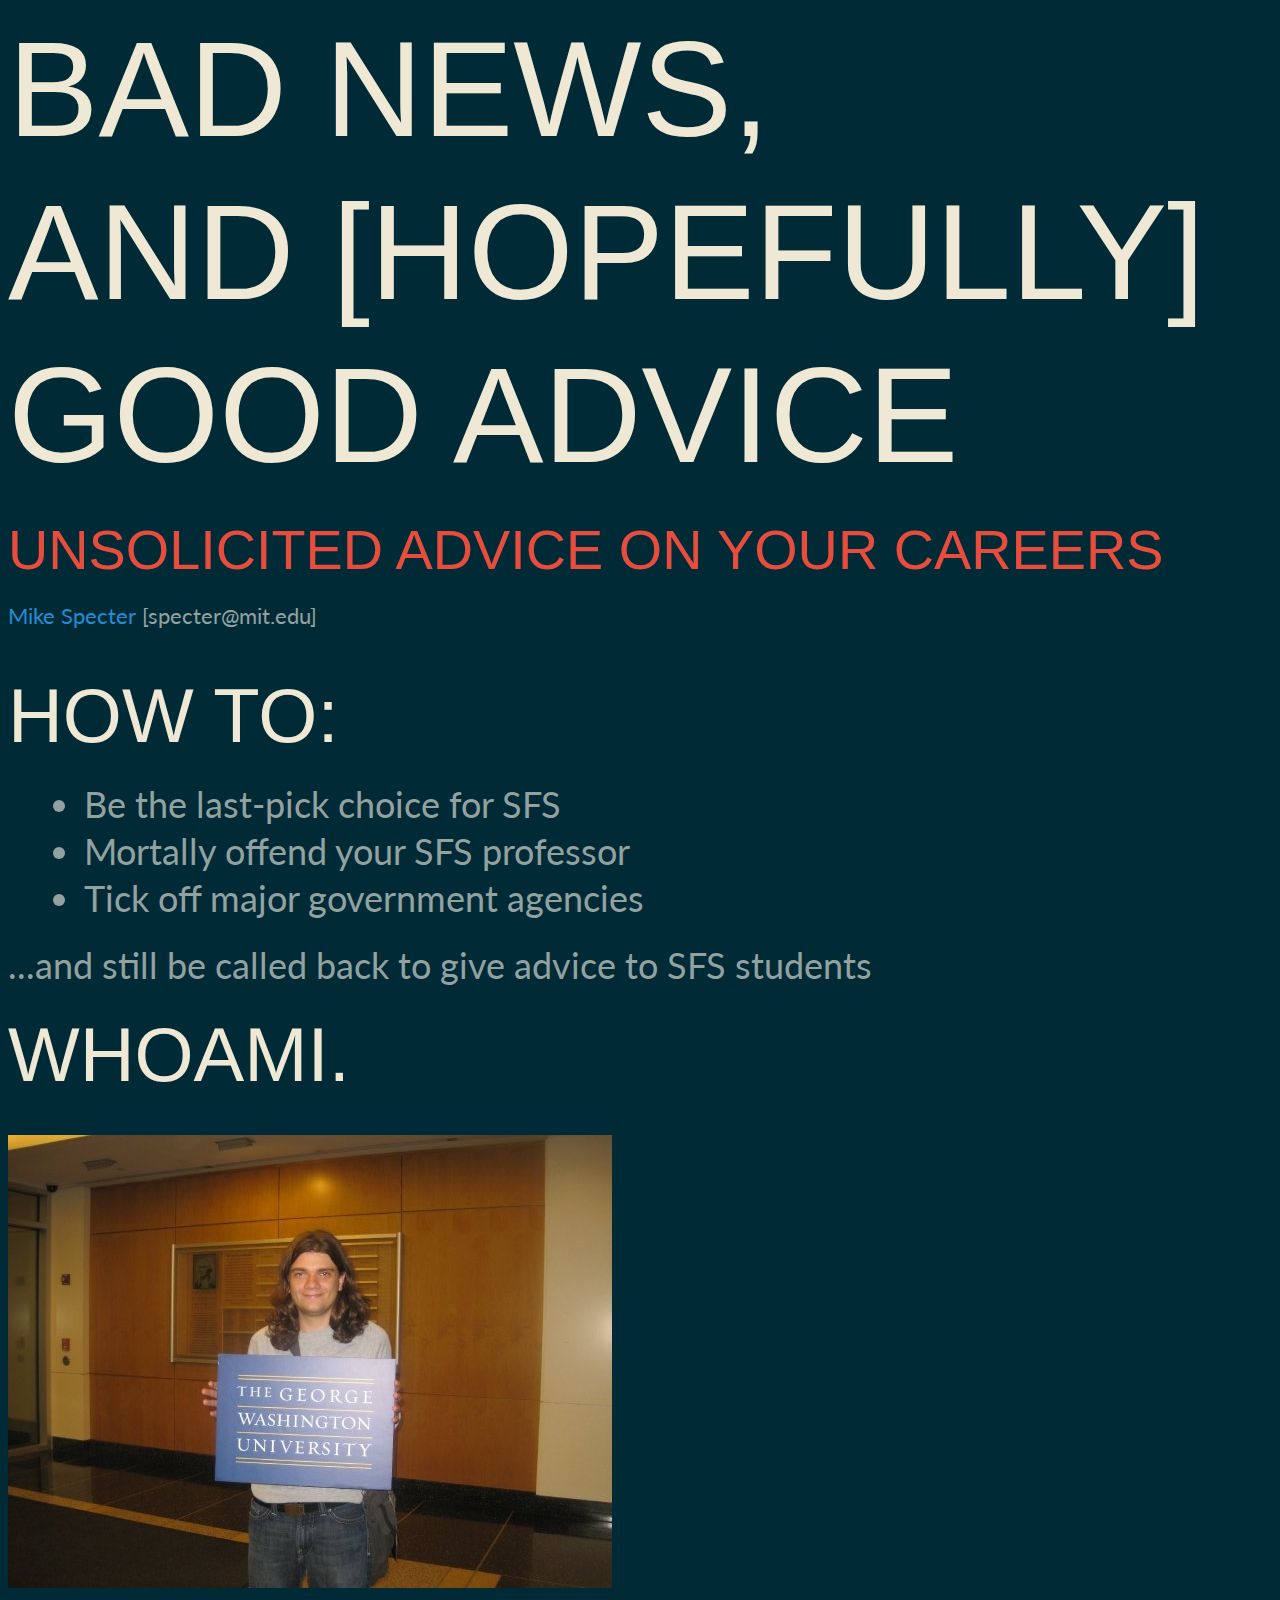
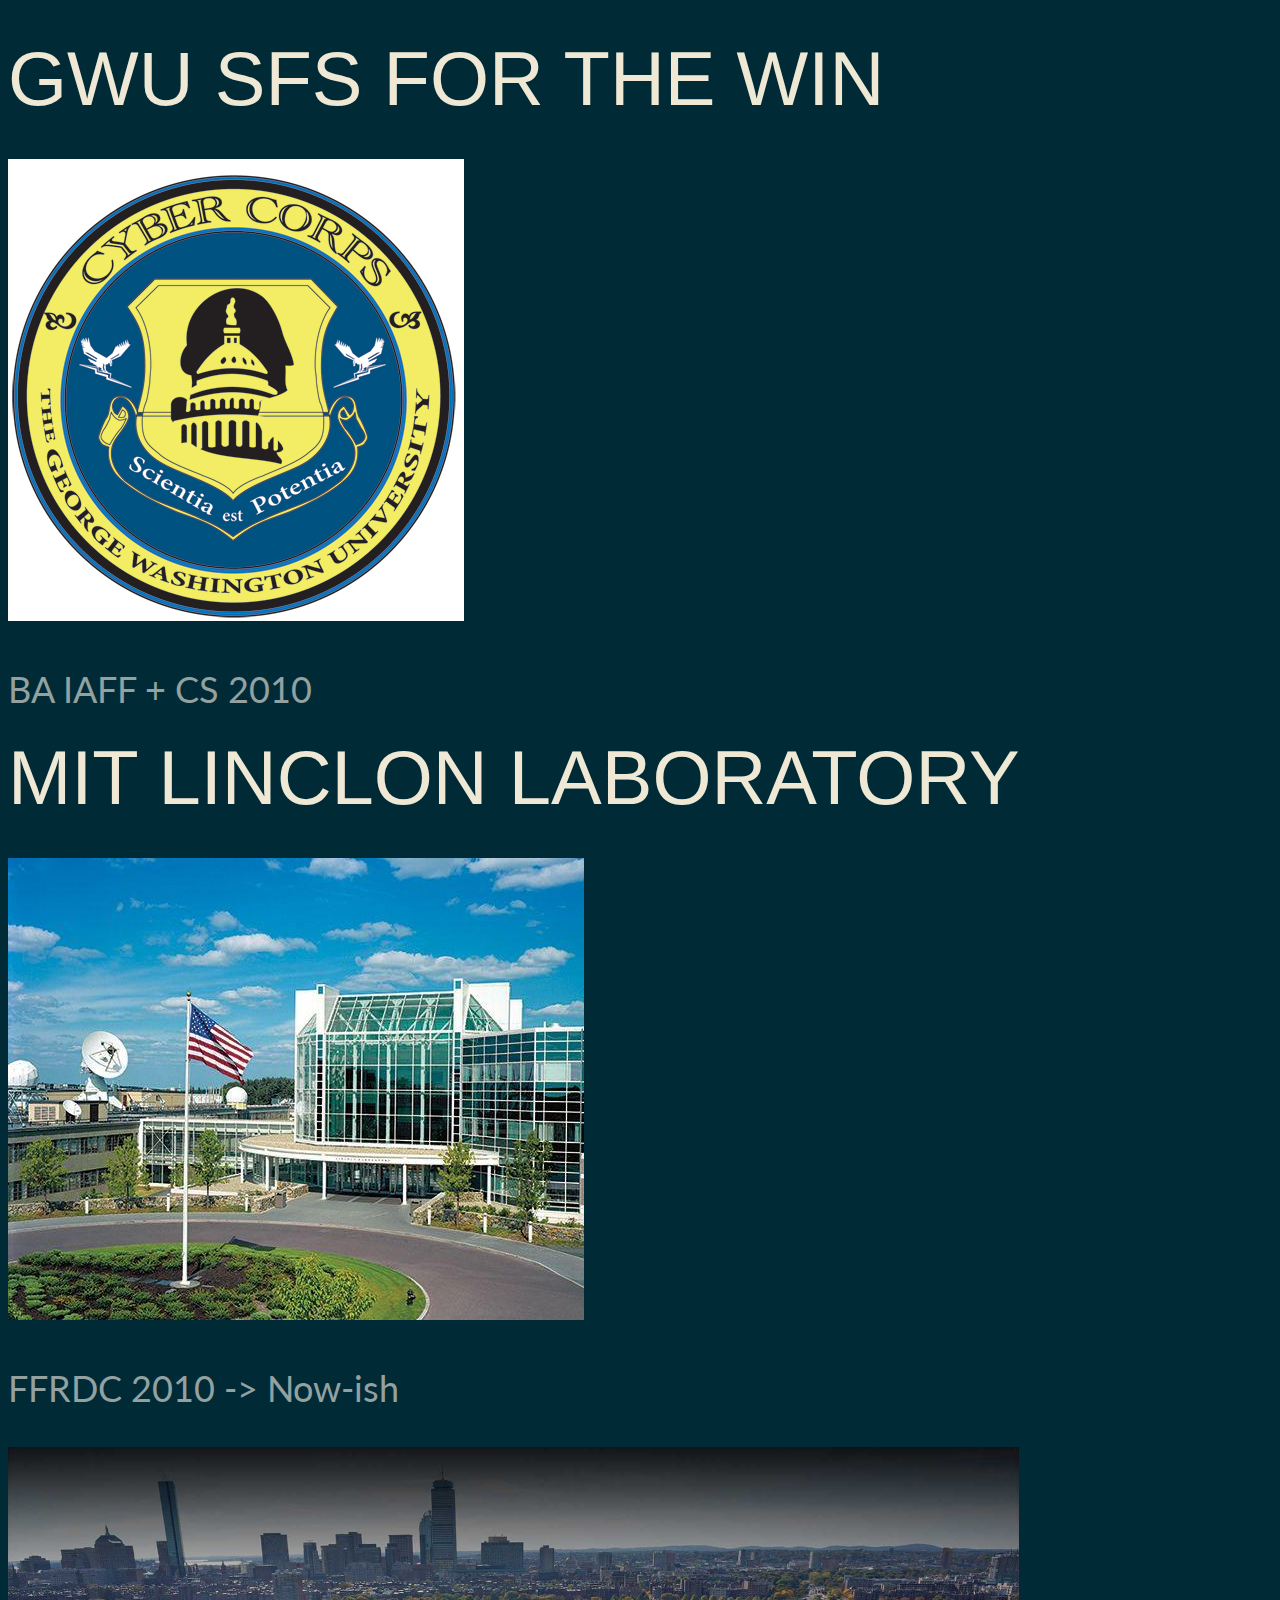
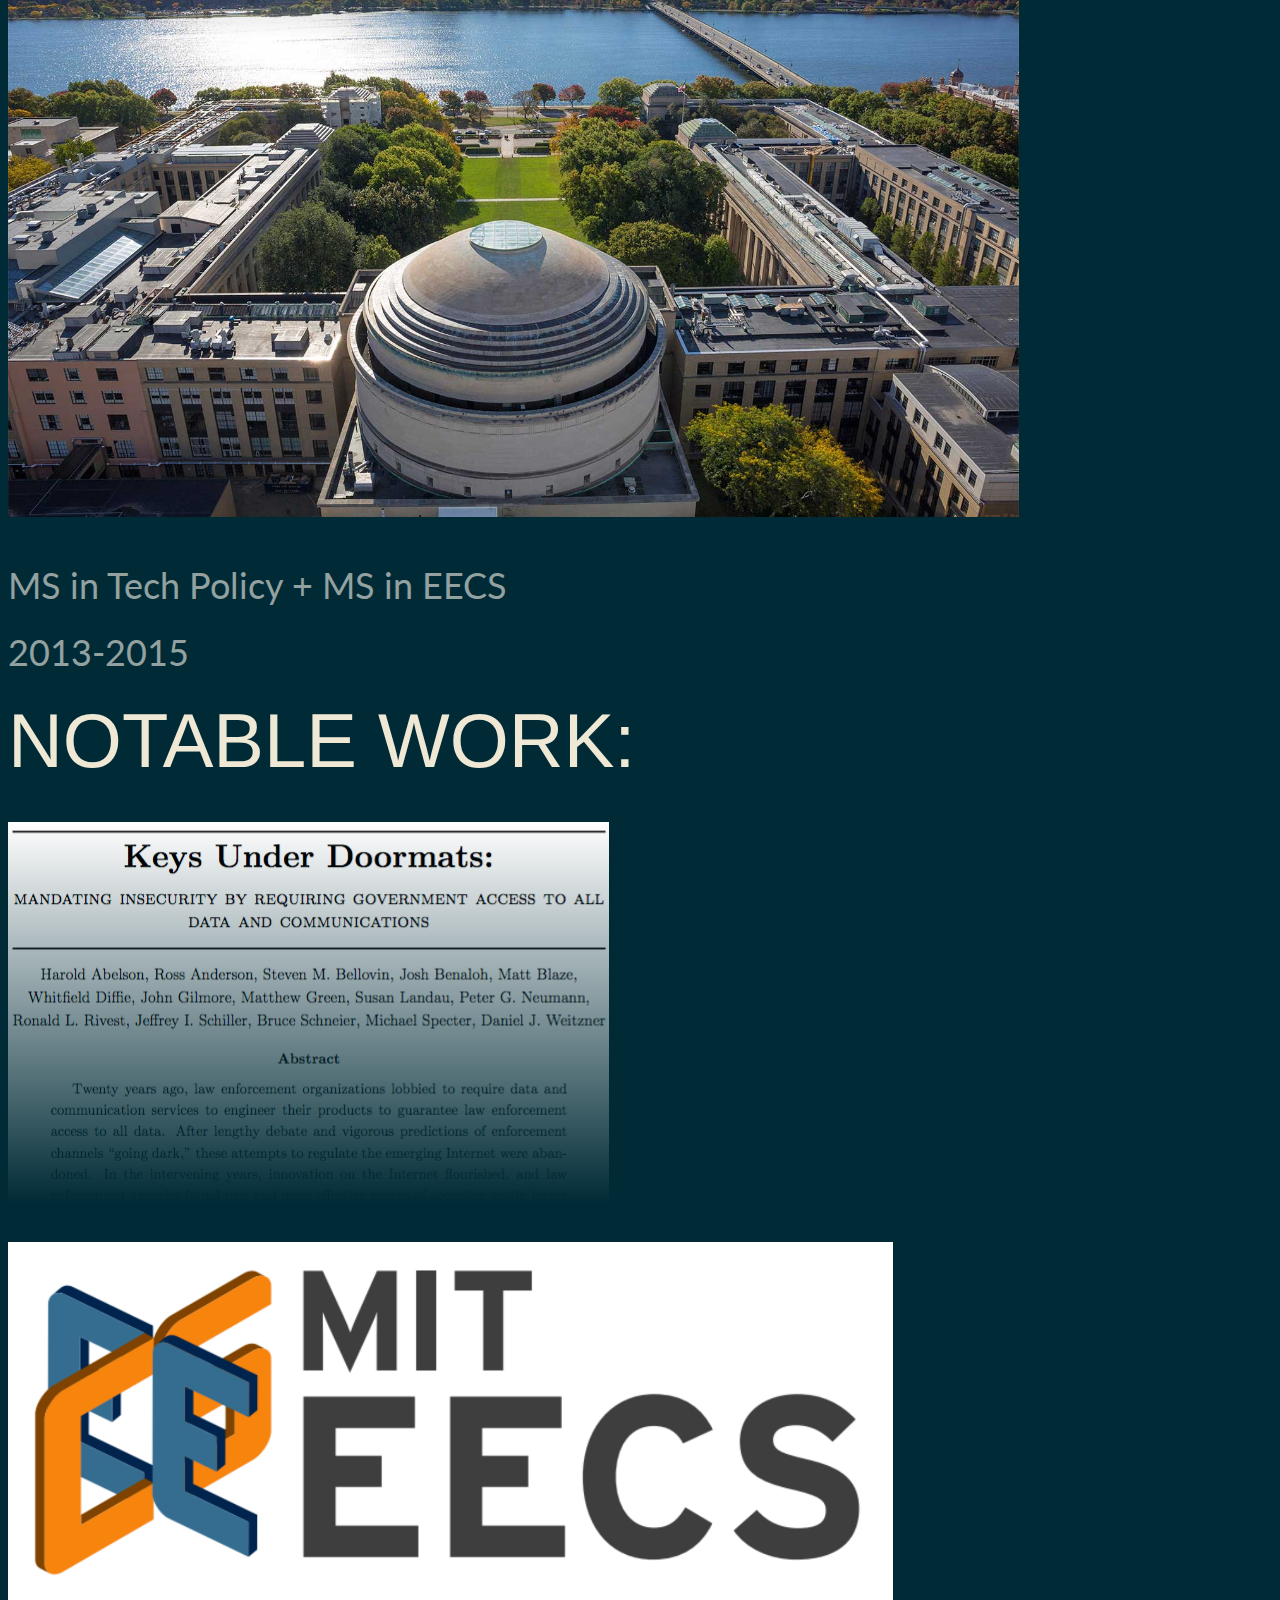
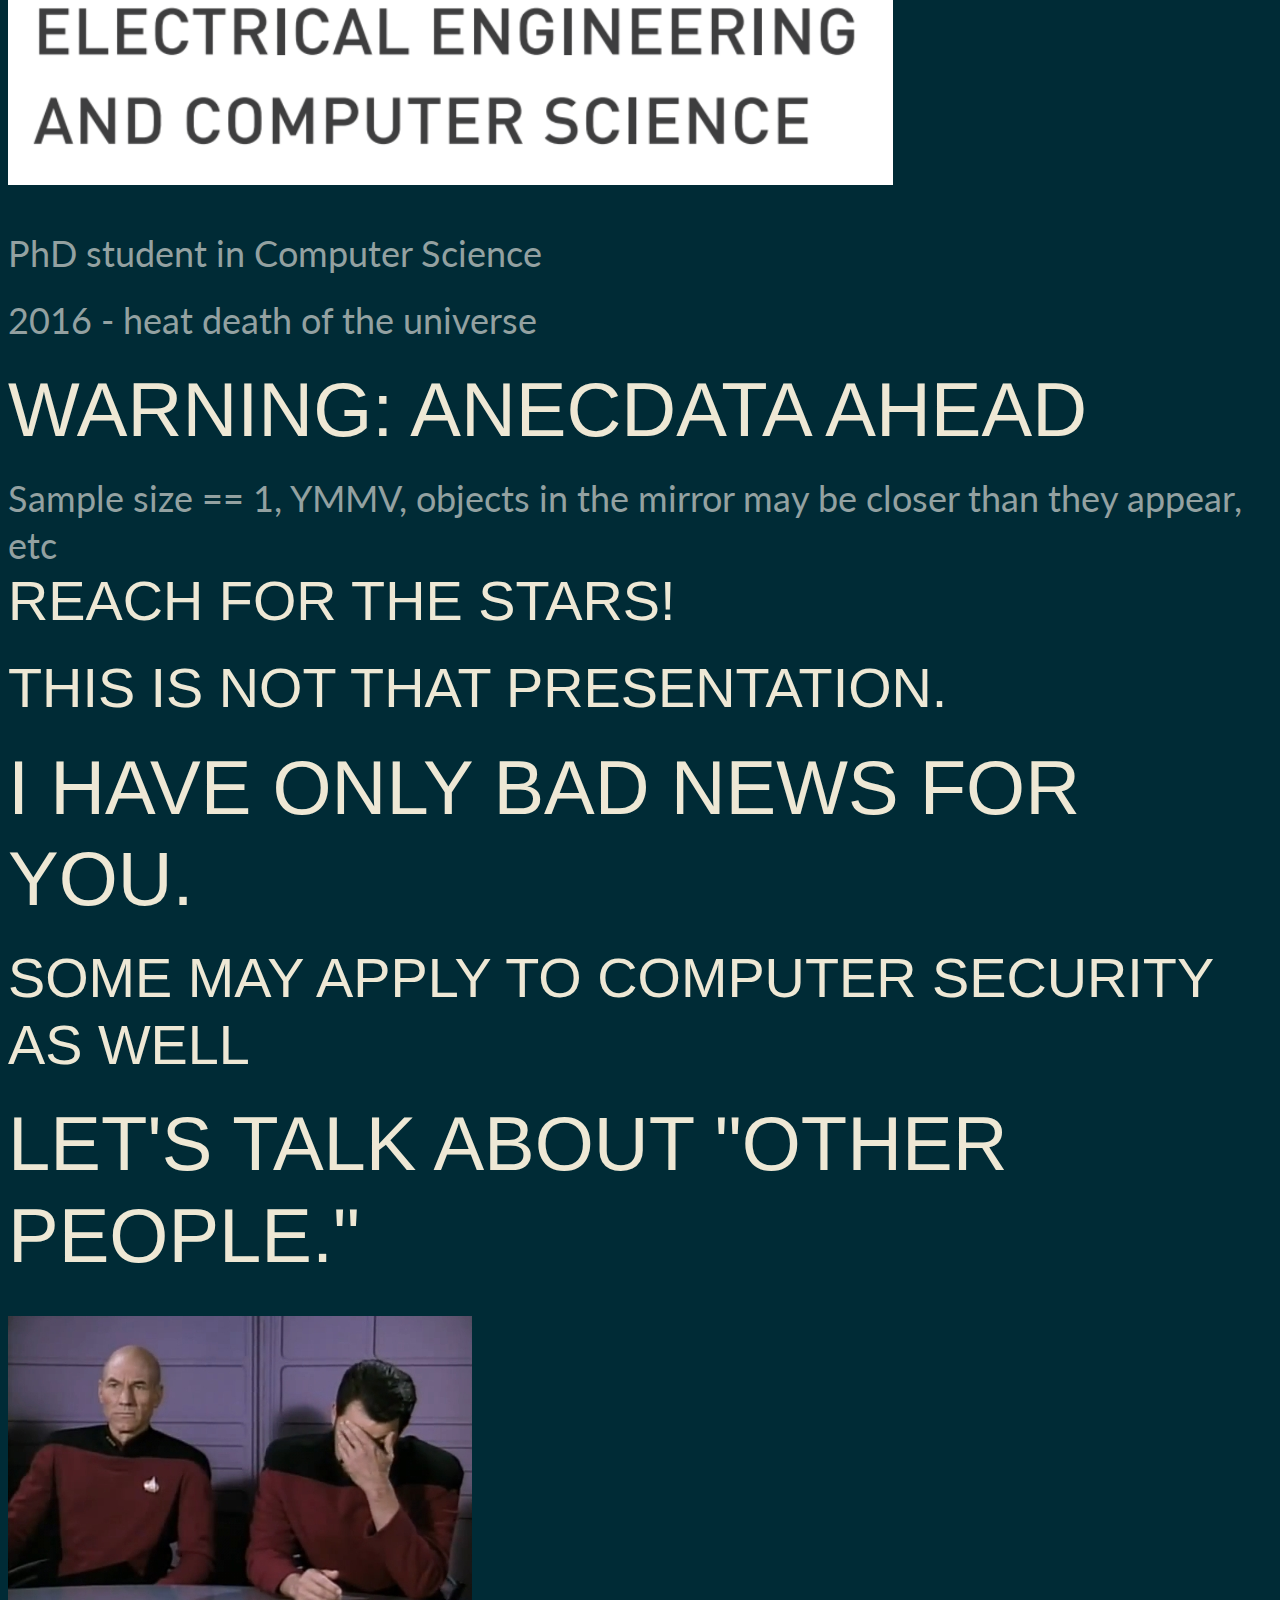
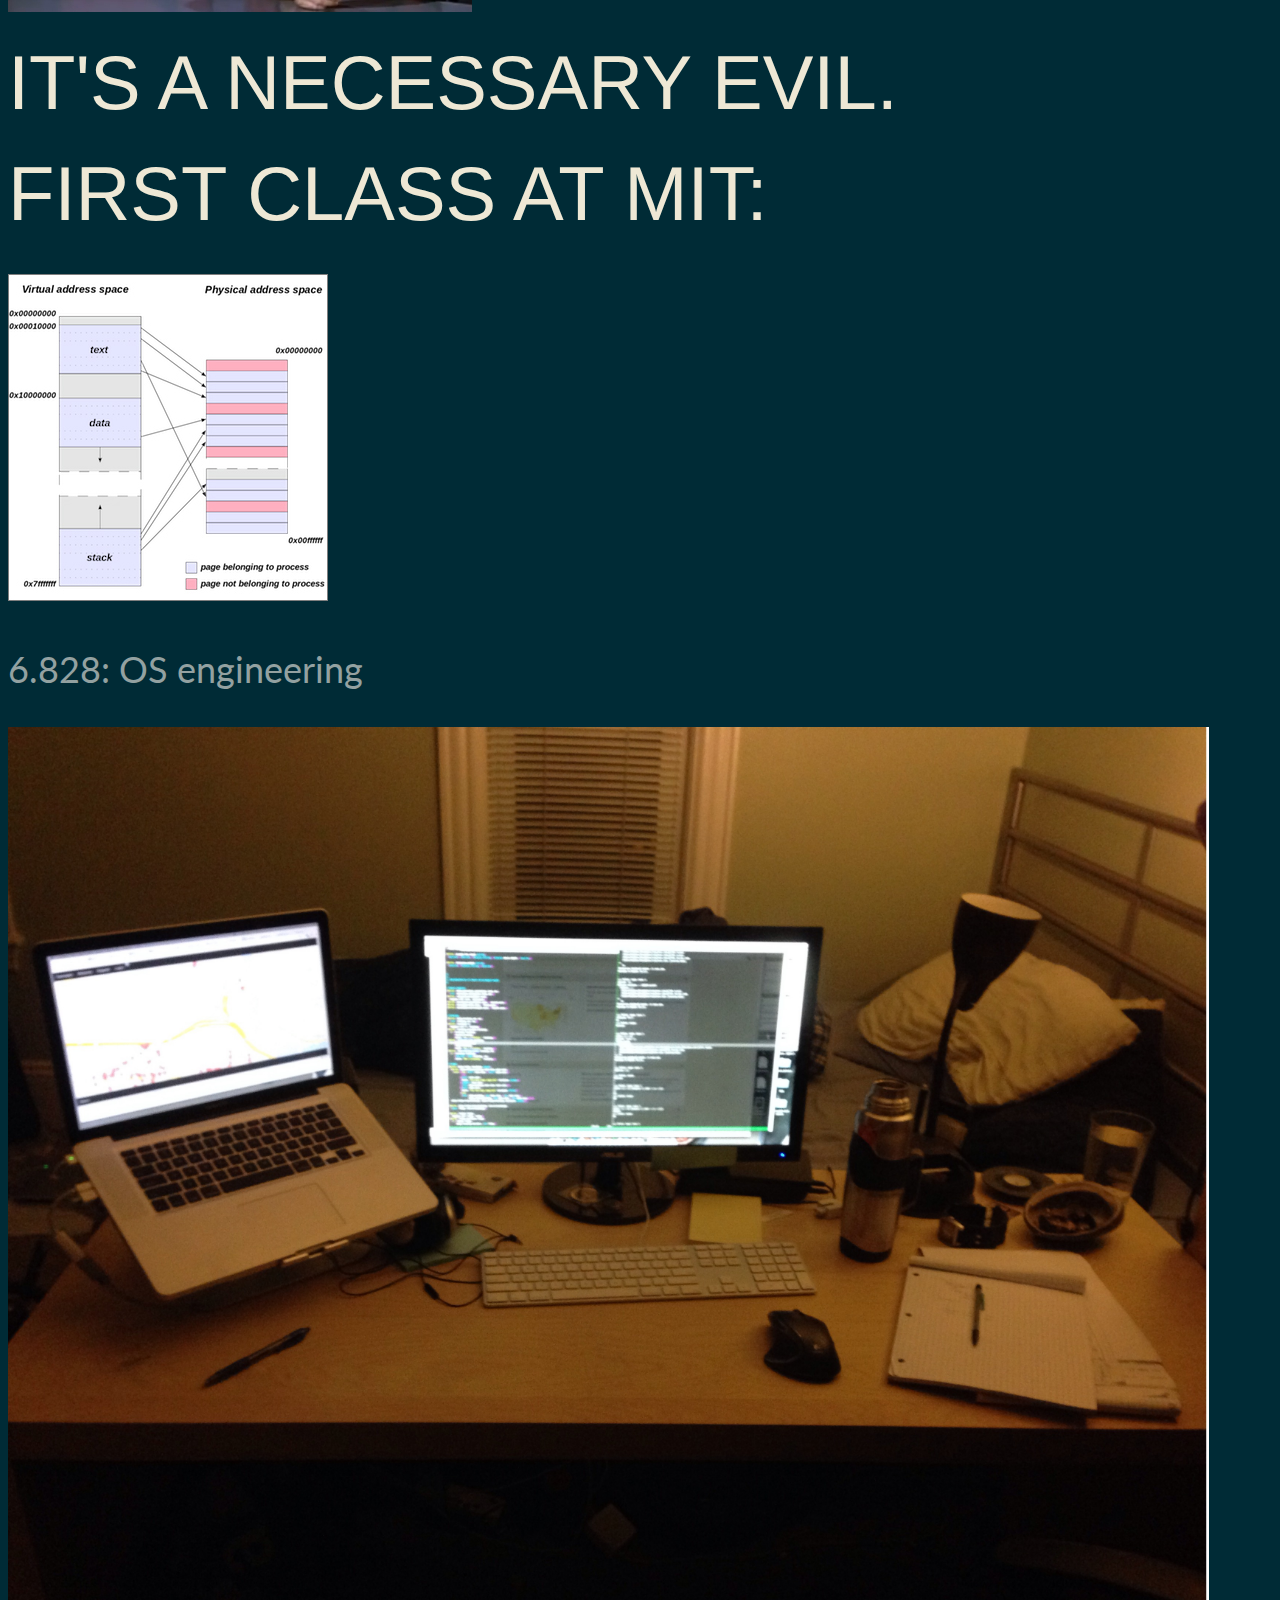
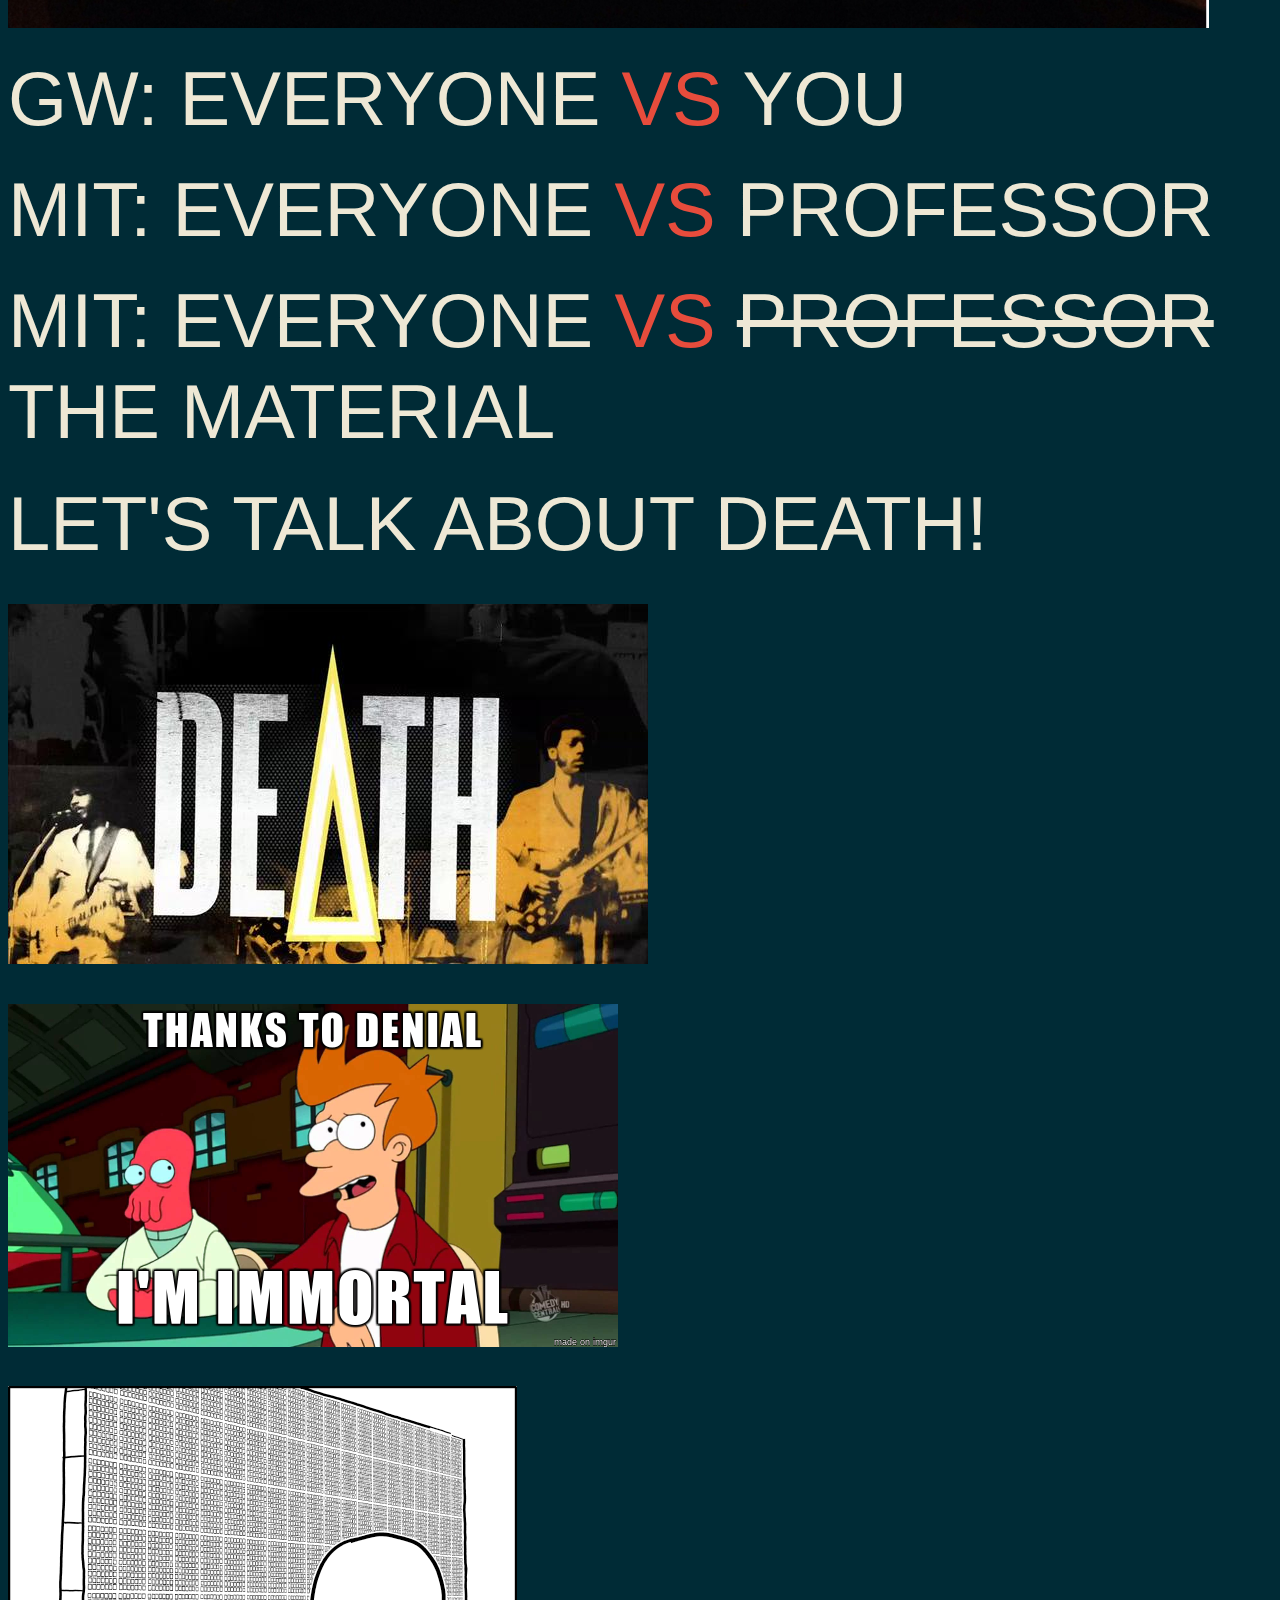
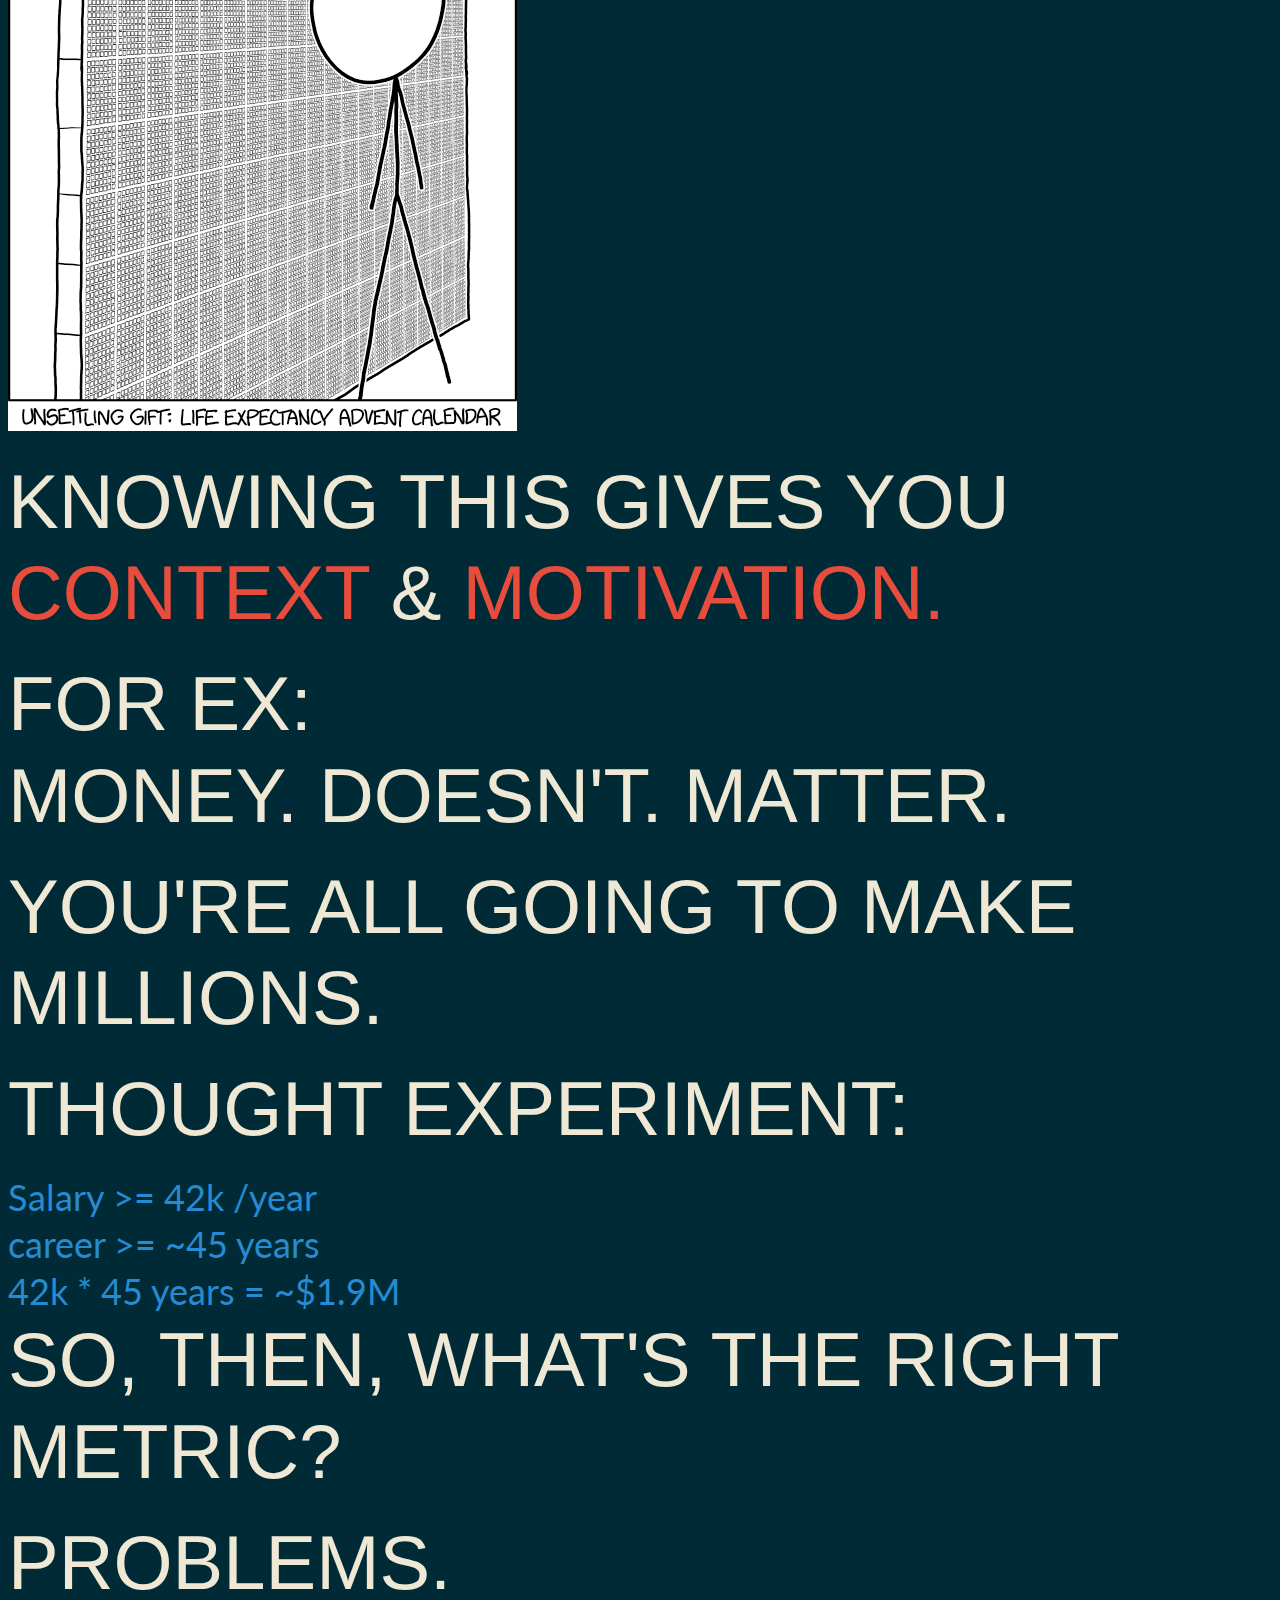
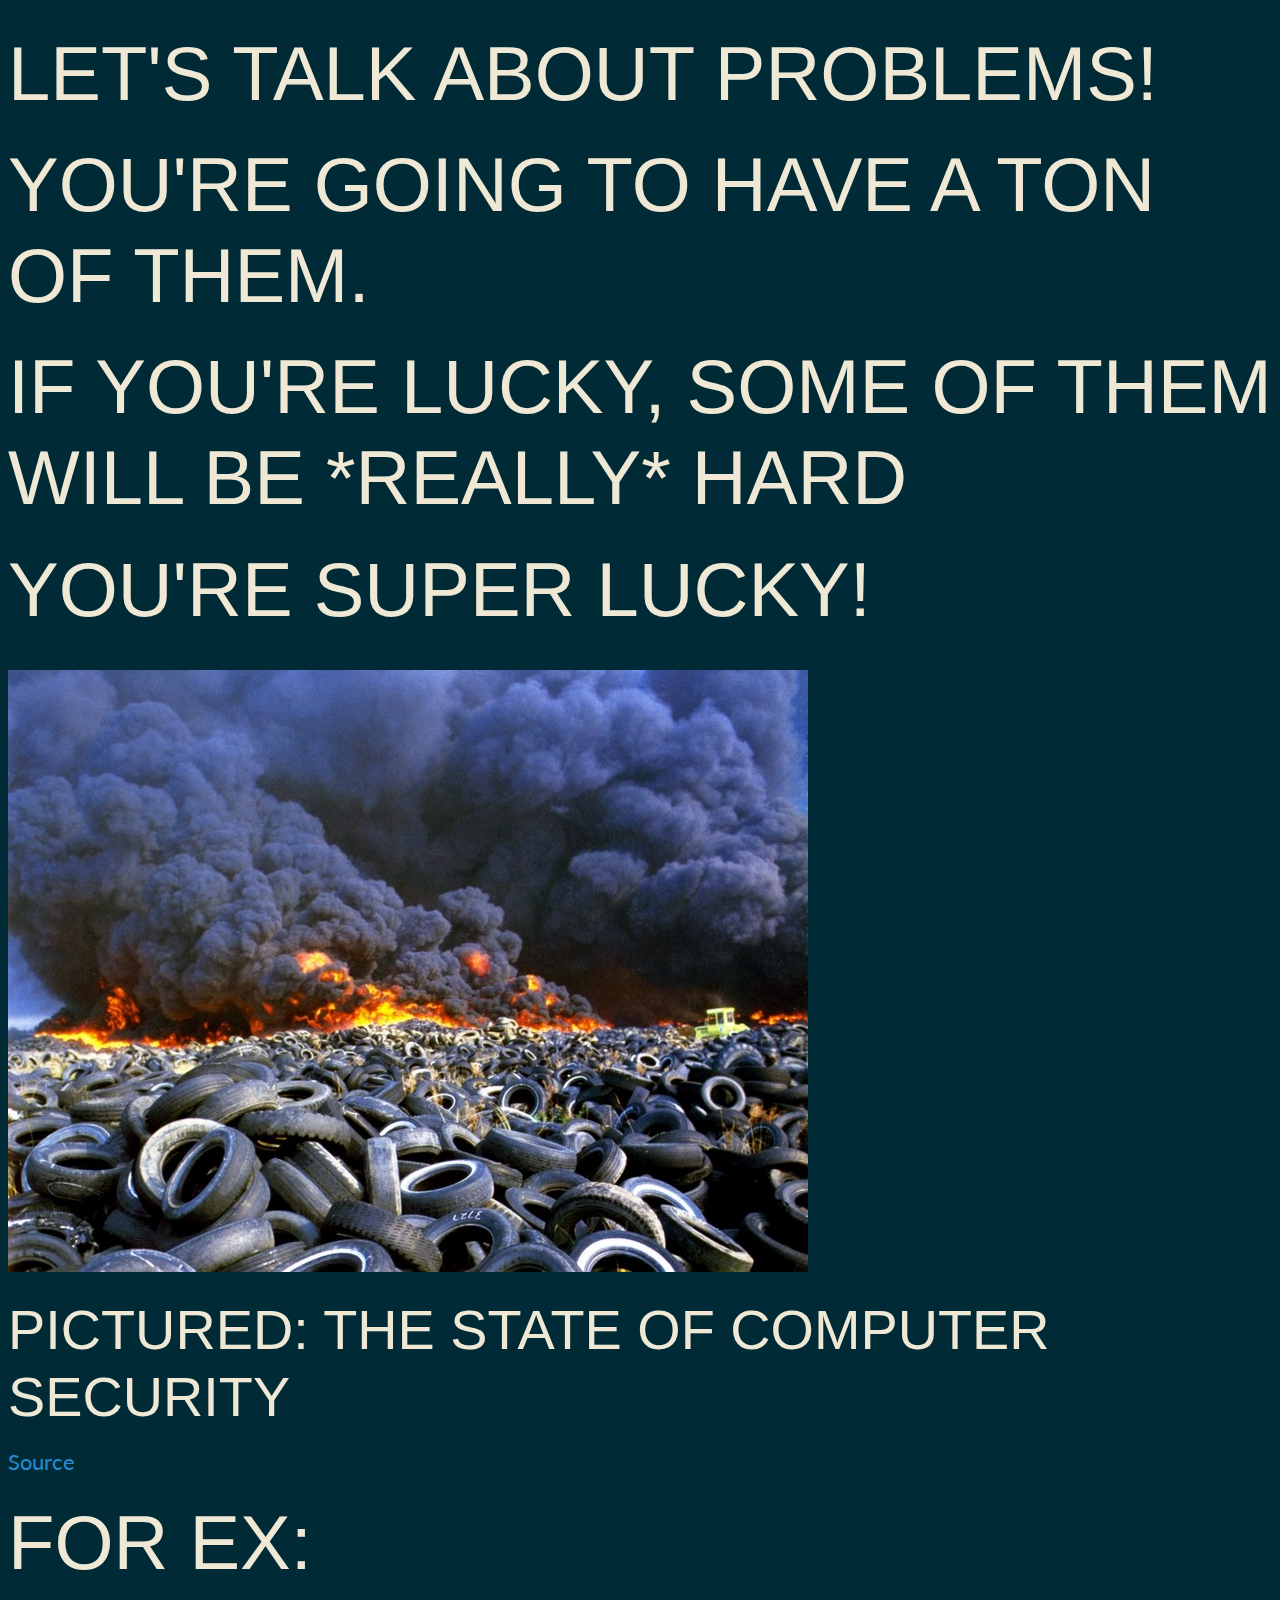
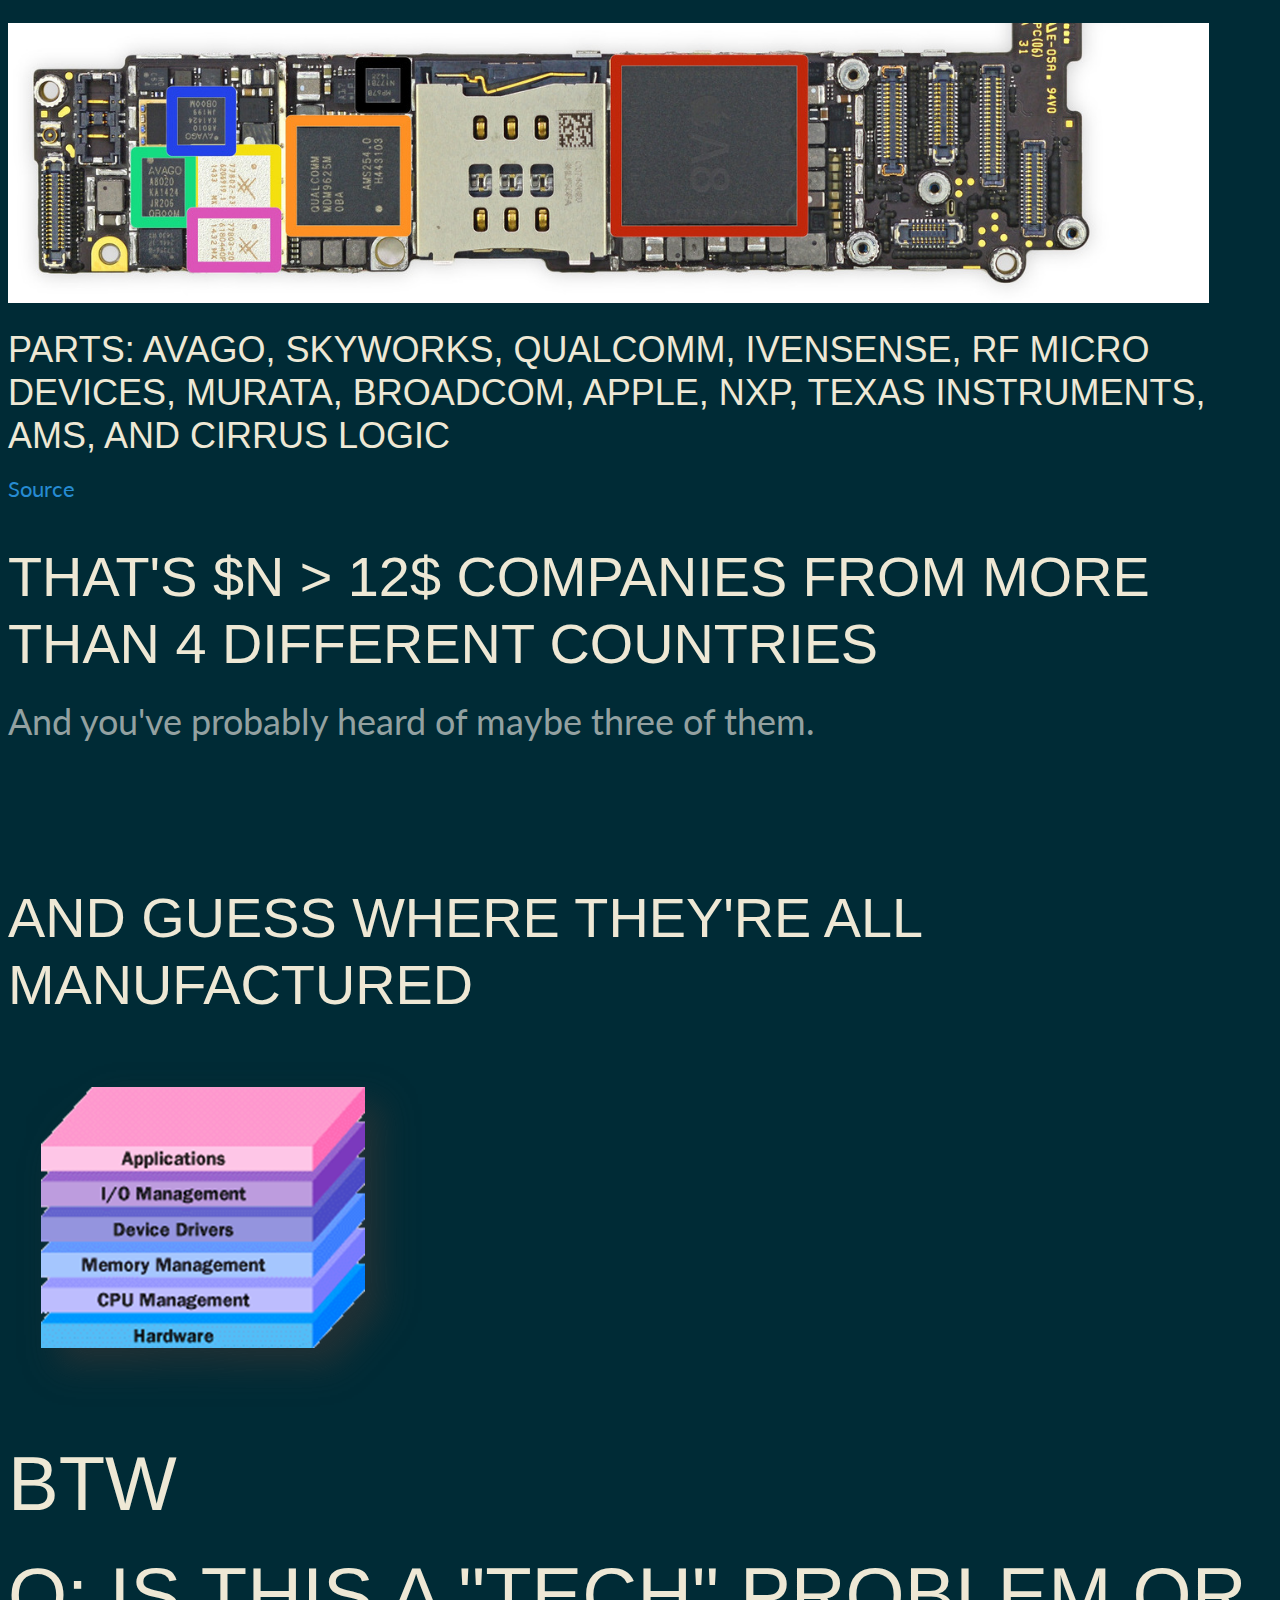
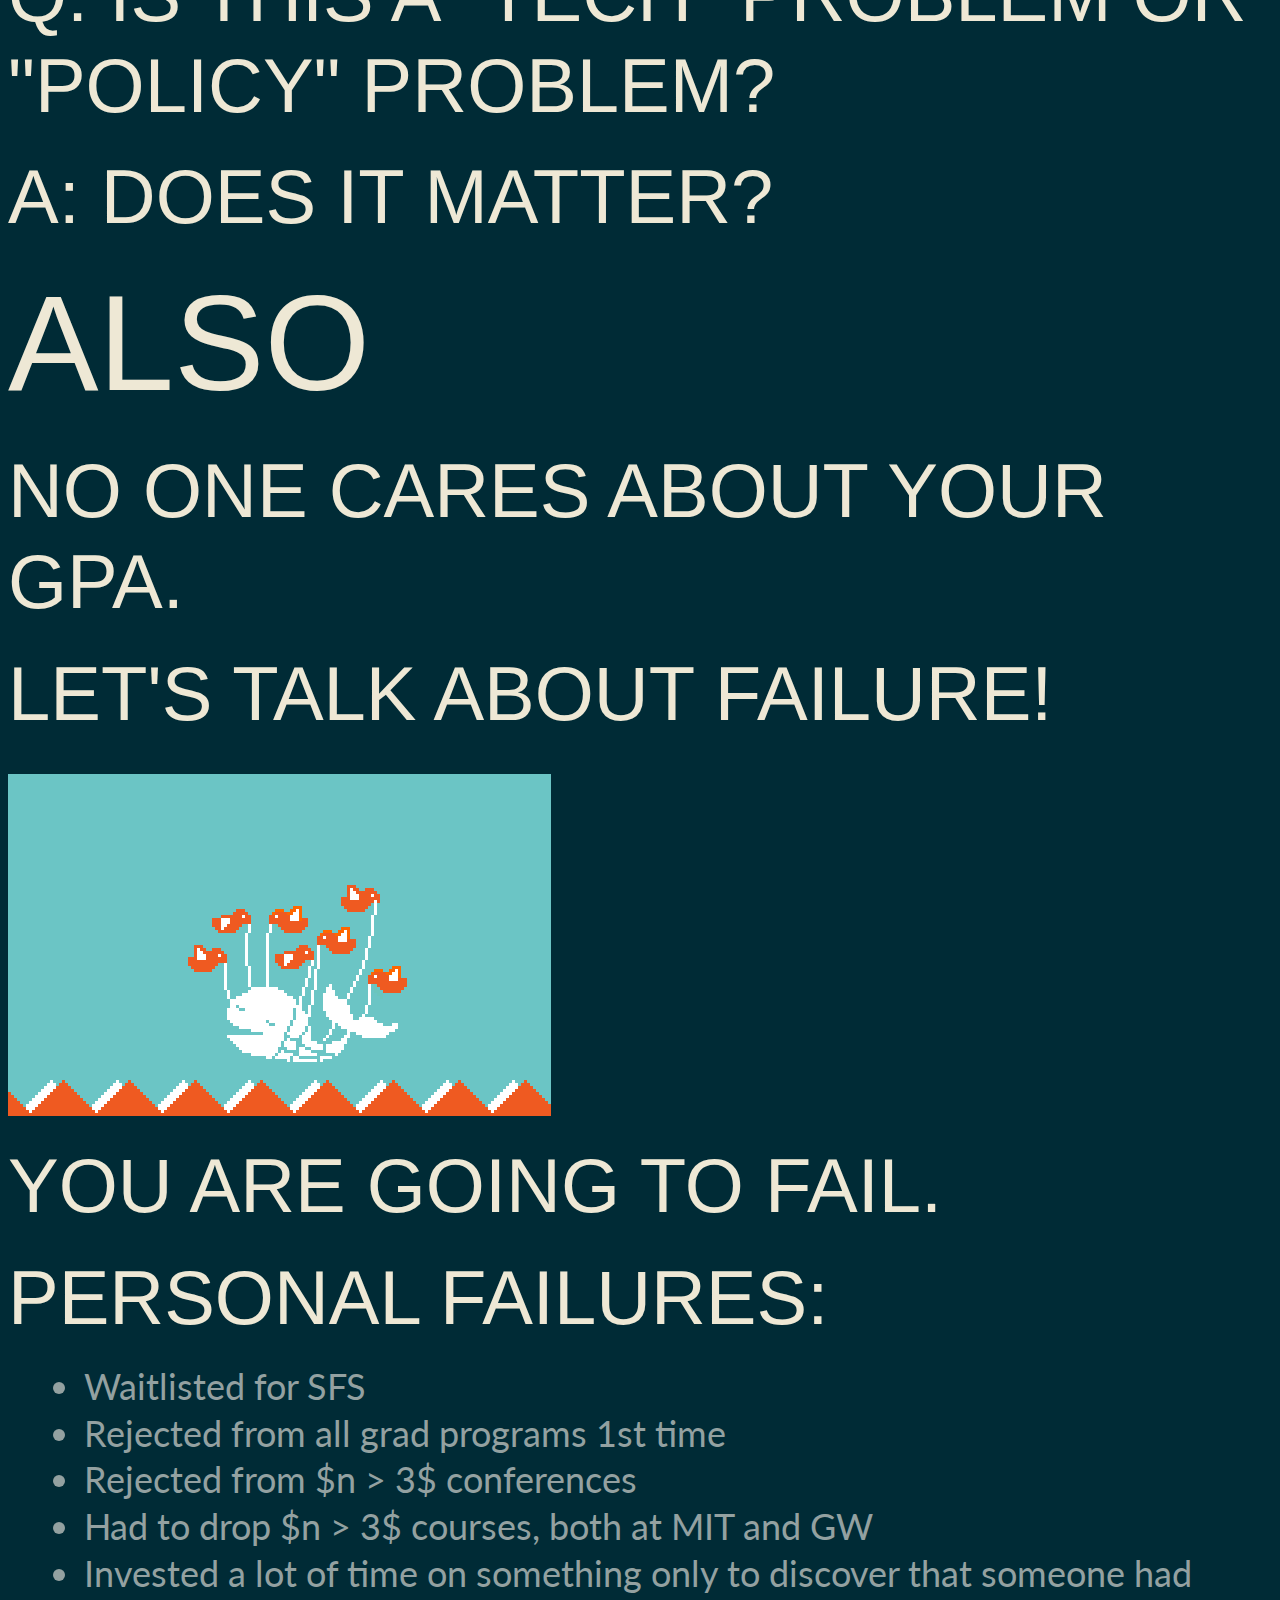
==== commit 5f80d2fa: "finishing up" ====
--- a/index.html
+++ b/index.html
@@ -49,7 +49,7 @@
             <div class="slides">
                 <section>
                     <h1>Bad News, <br/>and [Hopefully] <br/>Good Advice</h1>
-                    <h3>Unsolicited advice on your careers</h3>
+                    <h3 style="color:#E74C3C;">Unsolicited advice on your careers</h3>
                     <p>
                     <small><a href="http://www.mit.edu/~specter">Mike Specter</a> [specter@mit.edu] </small>
                     </p>
@@ -70,25 +70,6 @@
                 </section>
                 <section>
                     <section>
-                        <h2>Warning: Anecdata Ahead</h2>
-                        Sample size == 1, YMMV, objects in the mirror may be closer than they appear, etc
-                    </section>
-
-                    <section>
-                        <h3>Reach for the stars!</h3>
-                    </section>
-                    <section>
-                        <h3>This is not that presentation.</h3>
-                    </section>
-                    <section>
-                        <h2>I have only bad news for you.</h2>
-                    </section>
-                    <section>
-                        <h3>Some may apply to computer security as well</h3>
-                    </section>
-                </section>
-                <section>
-                    <section>
                         <h2>Whoami.</h2>
                         <p>
                         <img src="images/me_old.jpg" alt=""/>
@@ -124,7 +105,28 @@
 
                 <section>
                     <section>
+                        <h2>Warning: Anecdata Ahead</h2>
+                        Sample size == 1, YMMV, objects in the mirror may be closer than they appear, etc
+                    </section>
+
+                    <section>
+                        <h3>Reach for the stars!</h3>
+                    </section>
+                    <section>
+                        <h3>This is not that presentation.</h3>
+                    </section>
+                    <section>
+                        <h2>I have only bad news for you.</h2>
+                    </section>
+                    <section>
+                        <h3>Some may apply to computer security as well</h3>
+                    </section>
+                </section>
+
+                <section>
+                    <section>
                         <h2>Let's talk about "other people."</h2>
+                        <img src="images/facepalm.jpg">
                     </section>
 
                     <section data-state="img-top" data-background="images/meetings.jpeg">
@@ -147,18 +149,18 @@
                     </section>
                     <section>
                         <h2> 
-                            GW: Everyone VS Everyone Else 
+                            GW: Everyone <a style="color:#E74C3C;"> VS </a> You
                         </h2>
                     </section>
 
                     <section>
                         <h2> 
-                            MIT: Everyone VS Professor 
+                            MIT: Everyone <a style="color:#E74C3C;"> VS </a> Professor 
                         </h2> 
                     </section>
                     <section>
                         <h2> 
-                            MIT: Everyone VS <strike>Professor</strike> the material
+                            MIT: Everyone <a style="color:#E74C3C;"> VS</a> <strike>Professor</strike> the material
                         </h2> 
                     </section>
                 </section>
@@ -168,13 +170,14 @@
                         <img src="images/Death.jpg">
                     </section>
                     <section>
+                        <img src="images/immortality.png">
+                    </section>
+                    <section>
                         <img src="images/advent.png">
                     </section>
-                    <section>
-                        <img src="images/immortality.png">
-                    </section>
+
                    <section>
-                        <h2>Knowing this gives you context &amp; motivation.</h2>
+                       <h2>Knowing this gives you <br/> <a style="color:#E74C3C;"> context </a> &amp; <a style="color:#E74C3C;"> motivation. </a></h2>
                     </section>
                     <section>
                         <h2>For Ex: <br/>Money. Doesn't. Matter.</h2>
@@ -183,10 +186,11 @@
                         <h2>You're all going to make millions.</h2>
                     </section>
  
-                    <section class="fragments">
+                    <section >
                         <h2>Thought Experiment:</h2>
-                        <a class="fragment"> Salary > 42k /year </a><br/>
-                        <a class="fragment"> 42k * 45 years = ~1.9M</a>
+                        <a class="fragment"> Salary >= 42k /year </a><br/>
+                        <a class="fragment"> career >= ~45 years </a><br/>
+                        <a class="fragment"> 42k * 45 years = ~$1.9M</a>
                     </section>
 
                     <section>
@@ -237,6 +241,9 @@
                         <br>
                         <h3>And guess where they're all manufactured</h3>
                     </section>
+                    <section>
+                        <img src="images/osstack.png">
+                    </section>
                      <section>
                         <h2> BTW </h2>
                     </section>
@@ -247,6 +254,12 @@
                         <h2>A: Does it matter? </h2>
                     </section>
                     <section data-background="images/mixer.jpg">
+                    </section>
+                   <section>
+                       <h1> Also </h1>
+                    </section>
+                    <section>
+                        <h2>No one cares about your GPA.</h2>
                     </section>
                 </section>
 
@@ -308,7 +321,38 @@
 
 
                 <section>
-                    <img style="max-width:50%" src="images/NSF.png">
+                    <section>
+                        <h1> So. </h1>
+                    </section>
+                    <section>
+                        <h1> Your future: </h1>
+                        <ul>
+                            <li class="fragment">Other people </li>
+                            <li class="fragment">Plagued by problems </li>
+                            <li class="fragment">Failure </li>
+                            <li class="fragment">Eventually, game over</li>
+                        </ul>
+                    </section>
+ 
+                    <section>
+                        <h1> And? </h1>
+                    </section>
+                    <section>
+                        <img style="max-width:50%" src="images/NSF.png">
+                    </section>
+                    <section>
+                        <h2> You get to choose. </h2>
+                    </section>
+                    <section>
+                        <h1> You get to choose <br/>  </h1><h1 style="color:#E74C3C;"> your team </h1>
+                    </section>
+                    <section>
+                        <h1> You get to choose <br/>  </h1><h1 style="color:#E74C3C;"> the problem </h1>
+                    </section>
+                     <section>
+                         <h1> $\therefore$ <br/> </h1><h1 style="color:#E74C3C;"> what you accomplish </h1>
+                    </section>
+ 
                 </section>
 
 
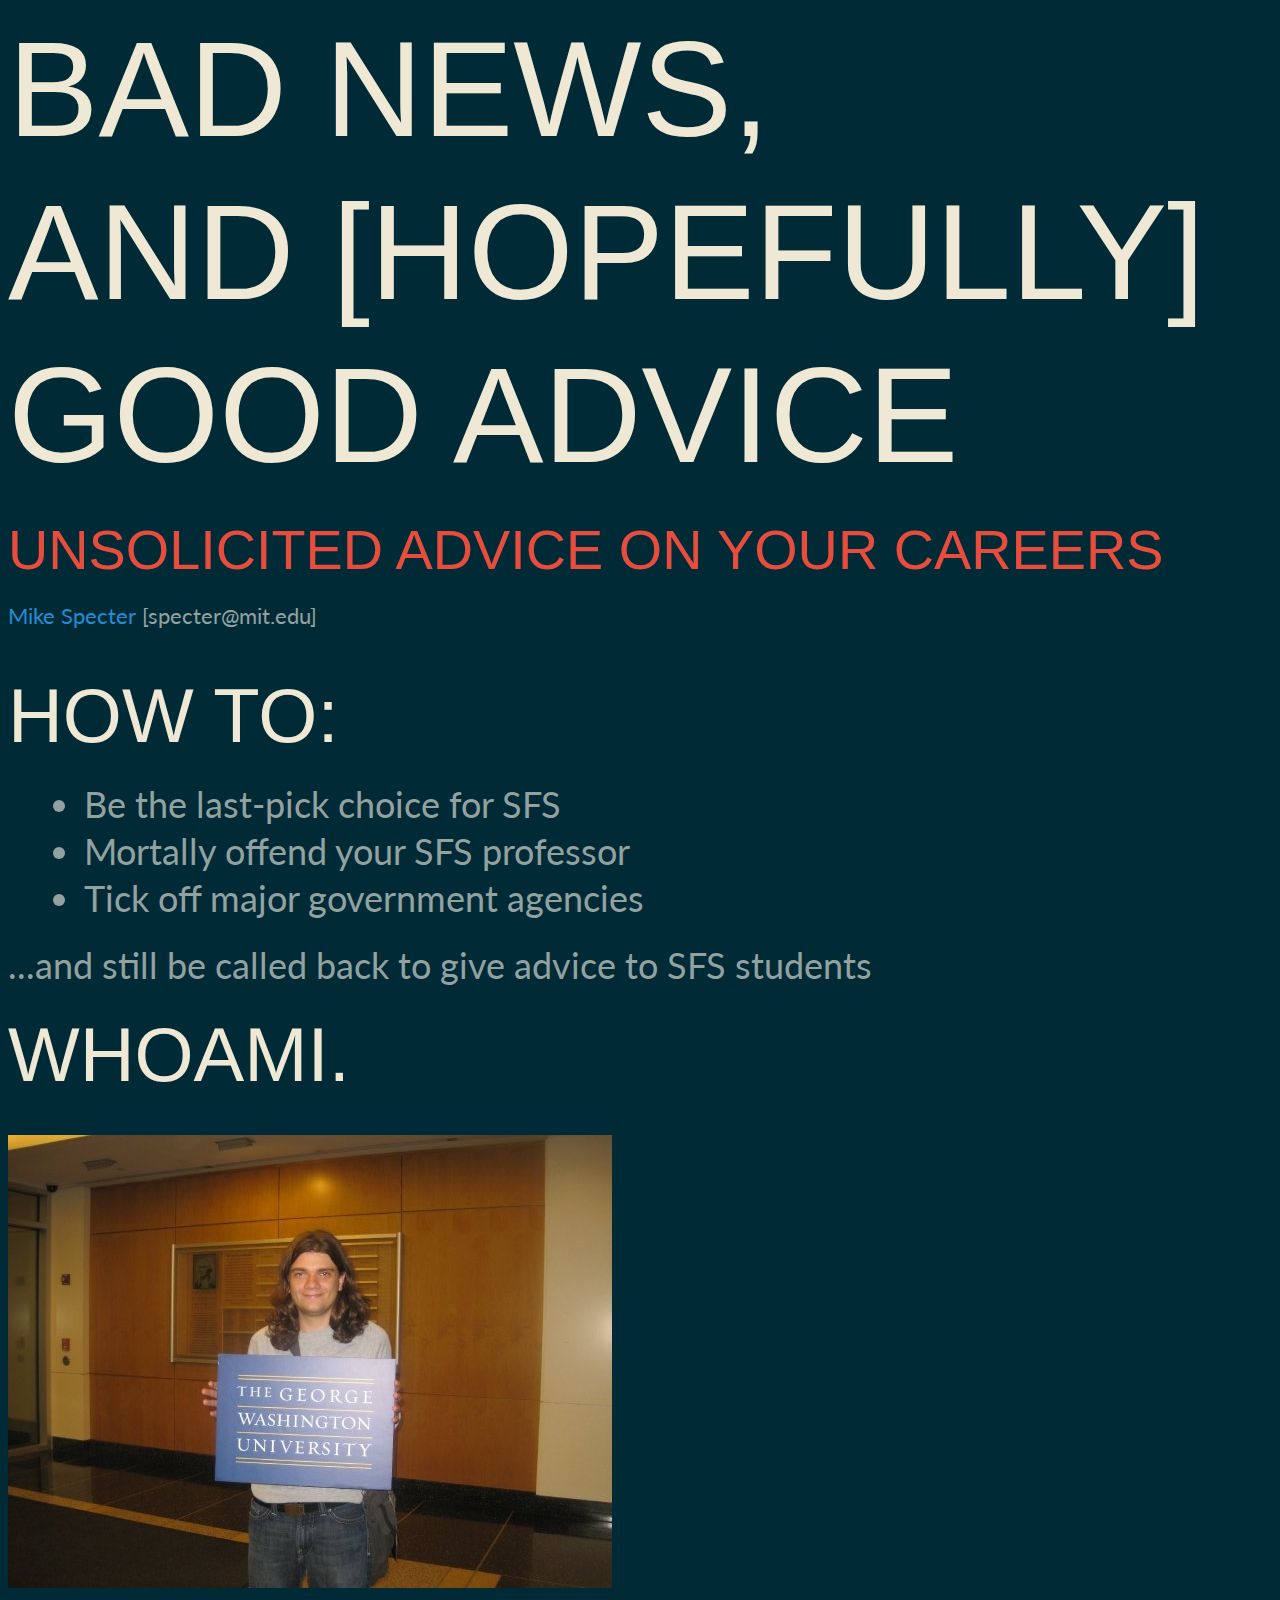
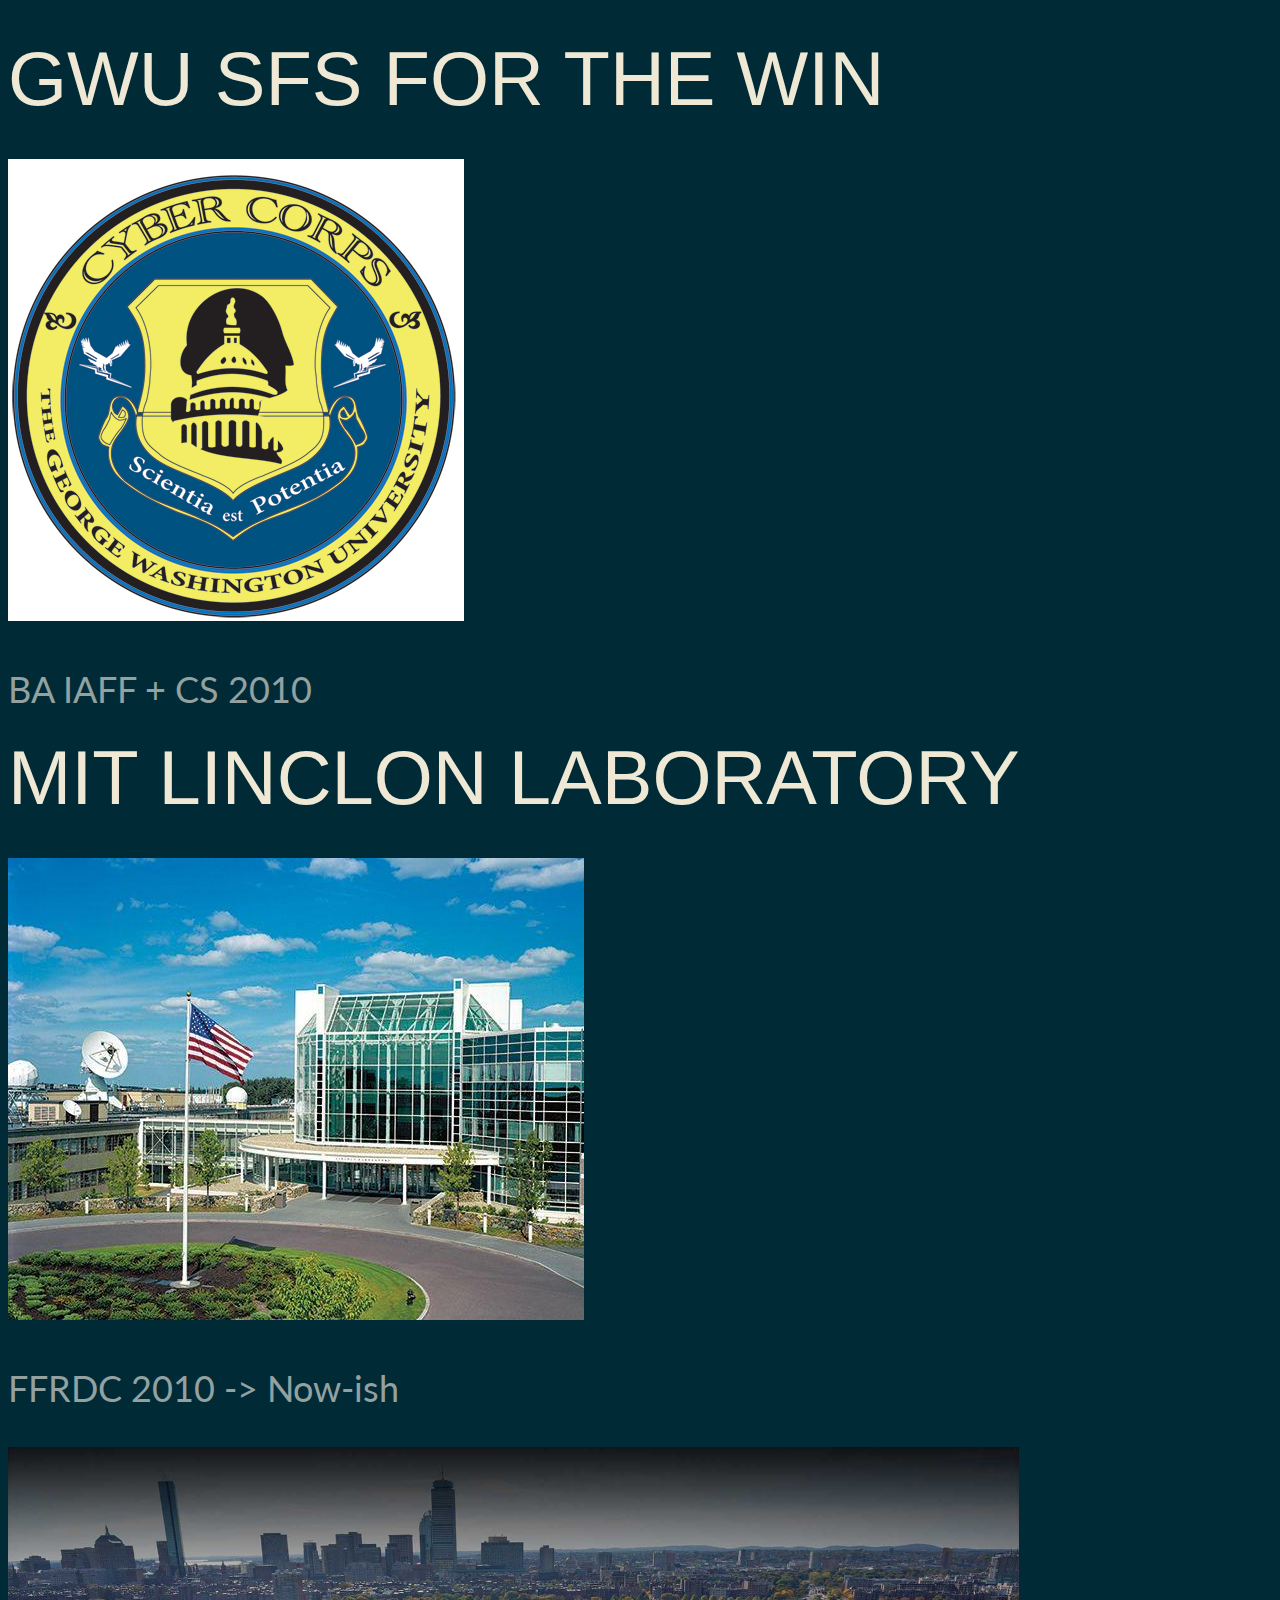
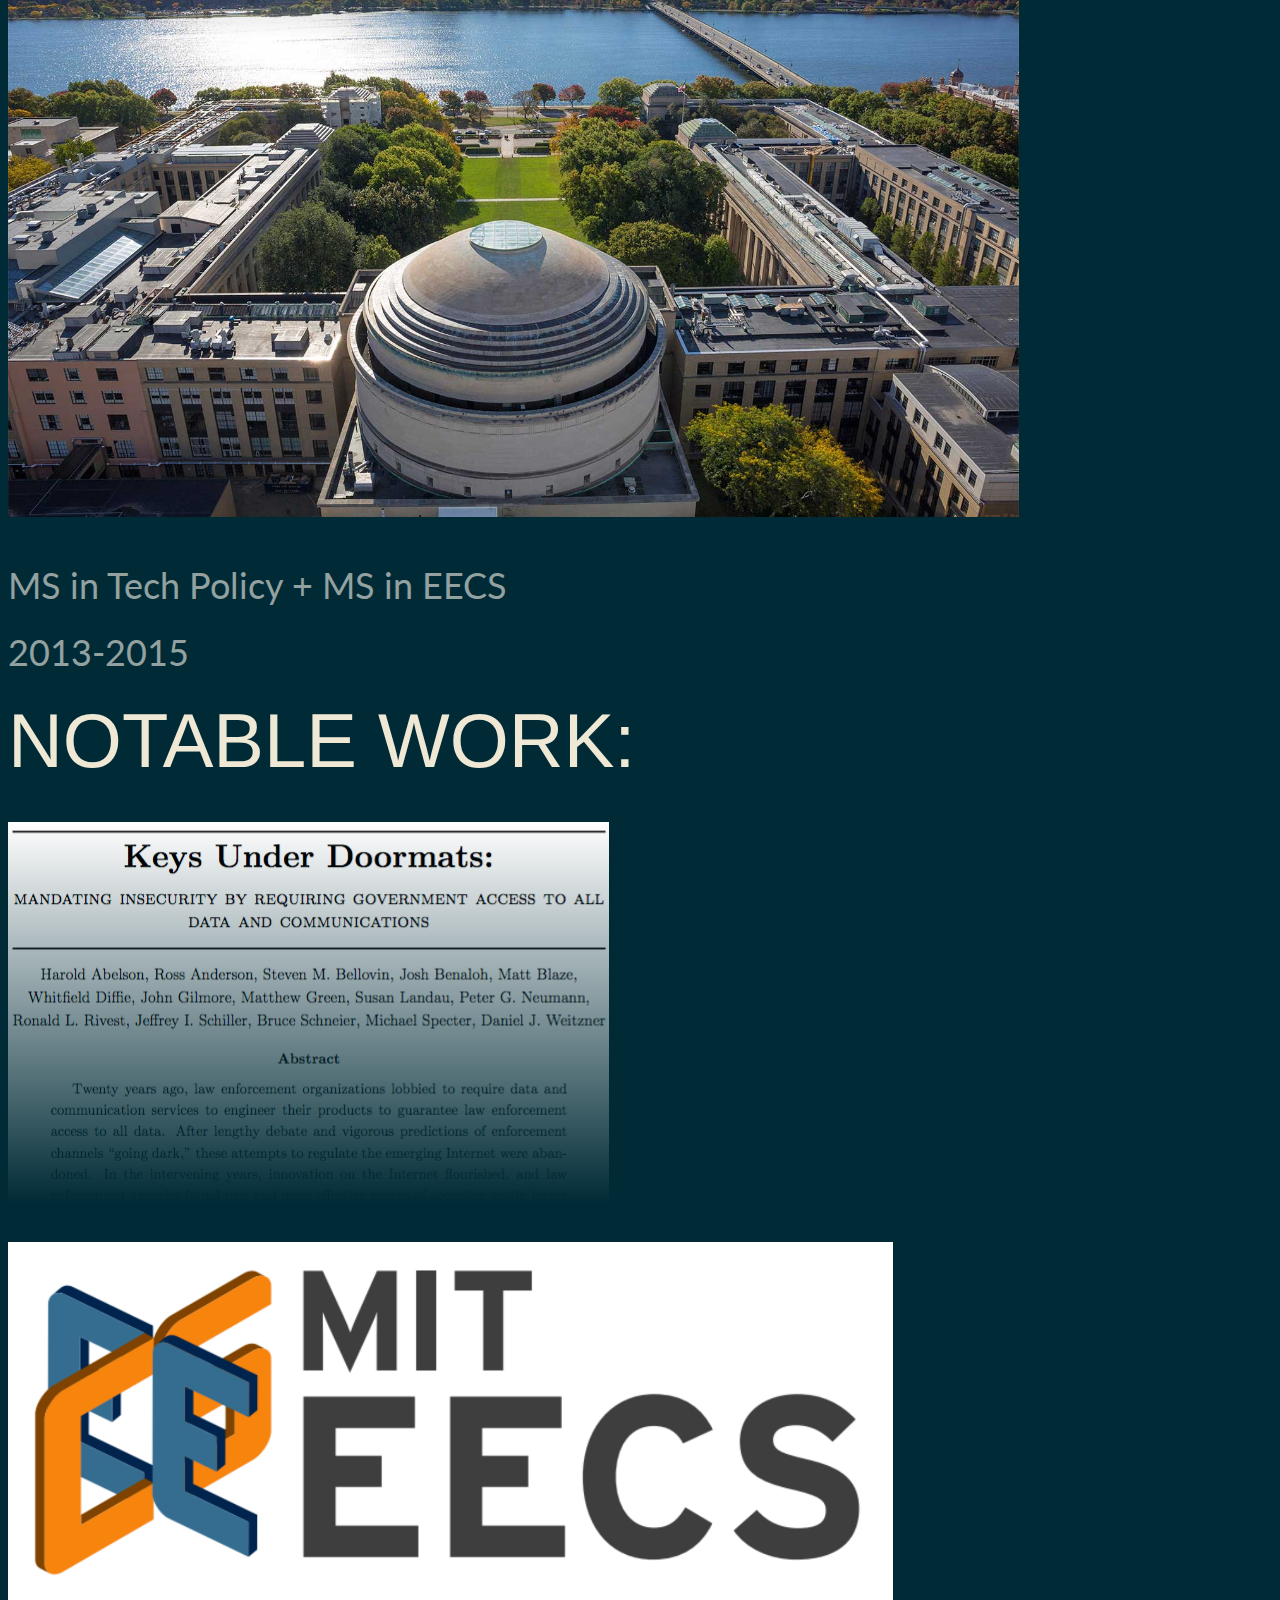
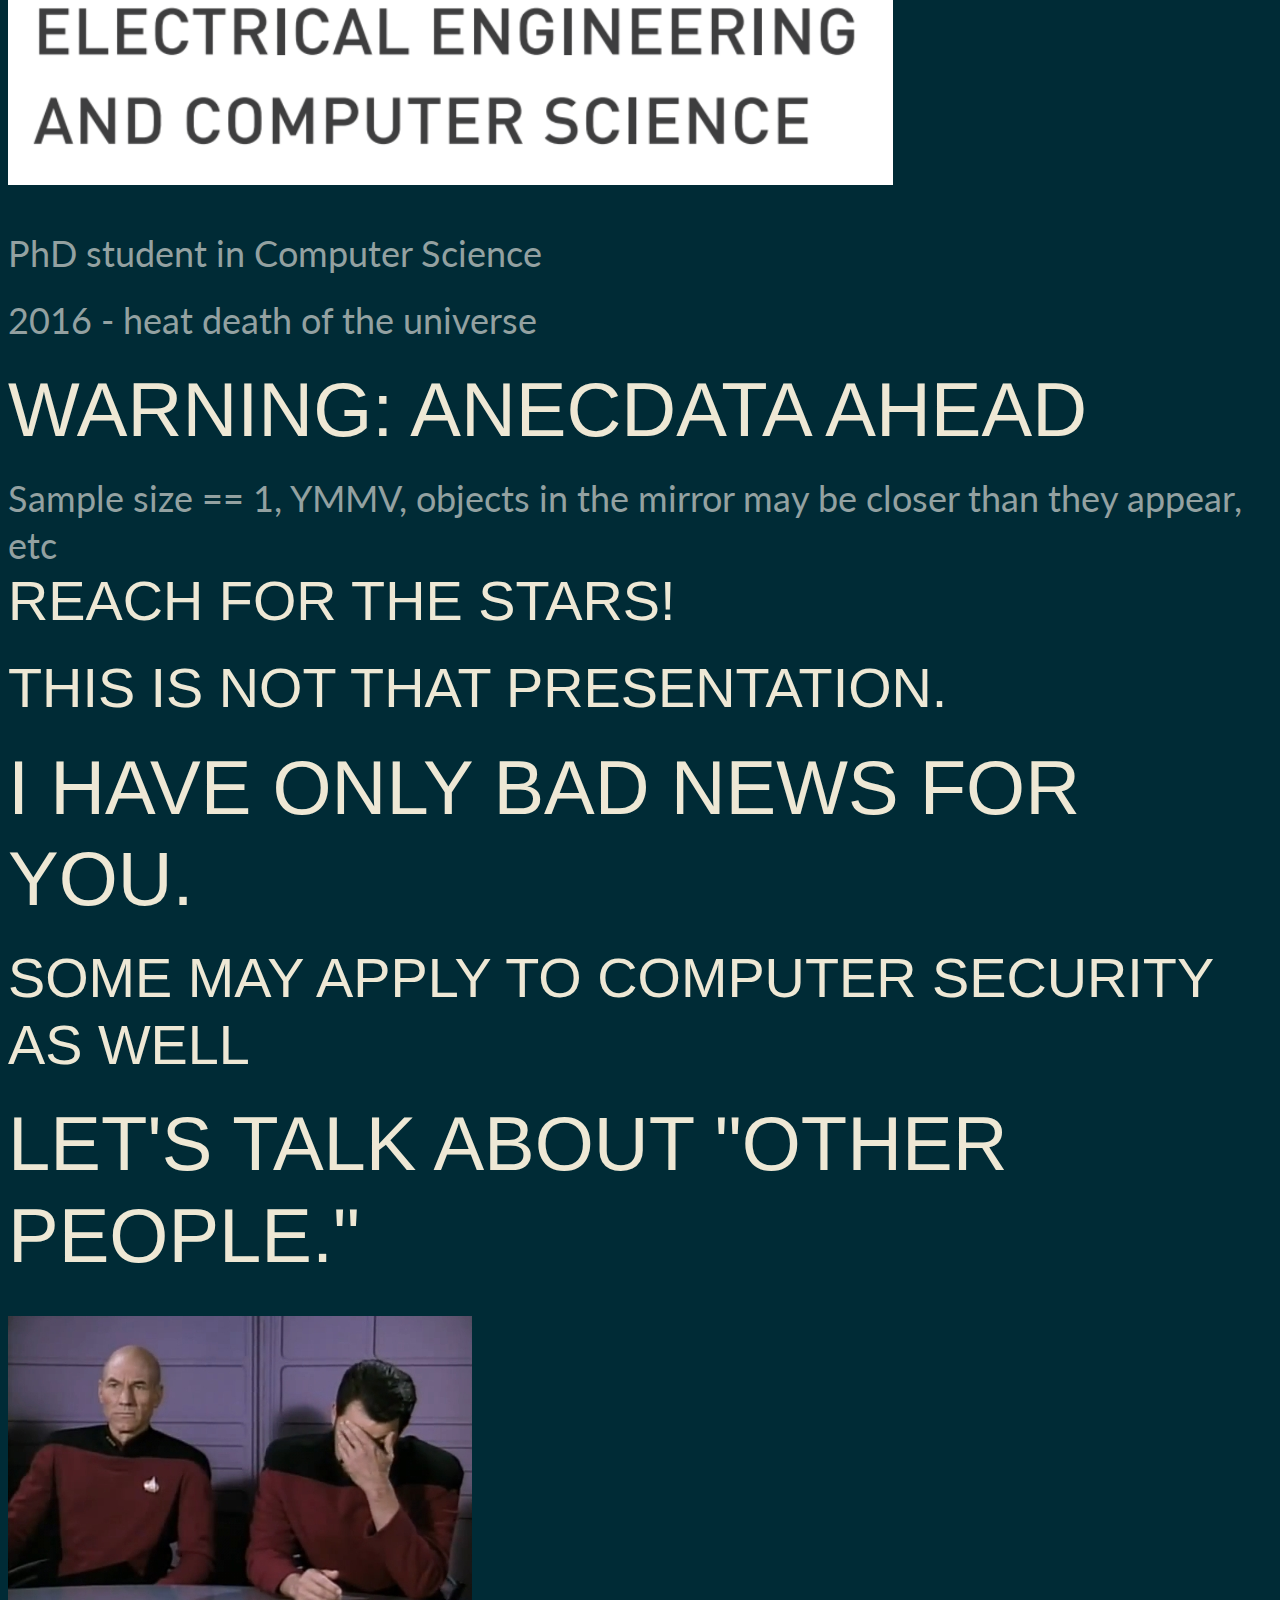
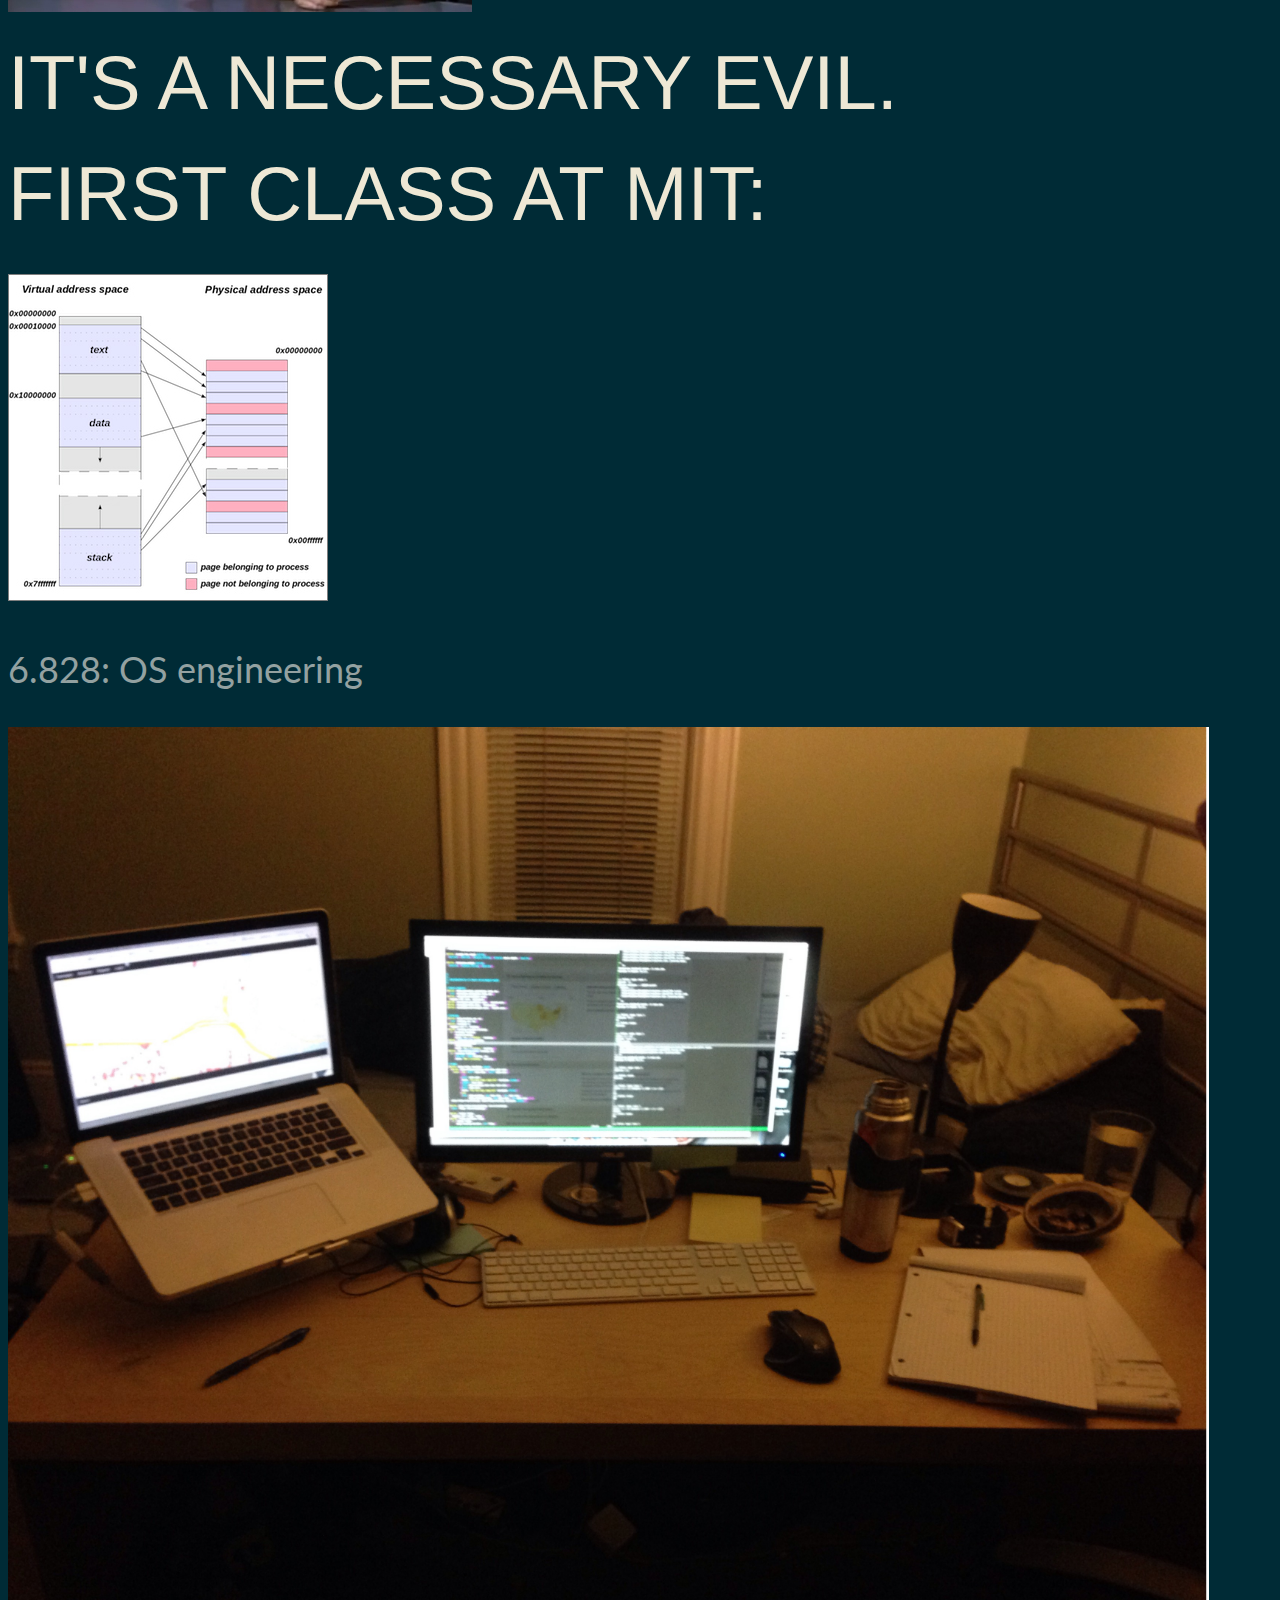
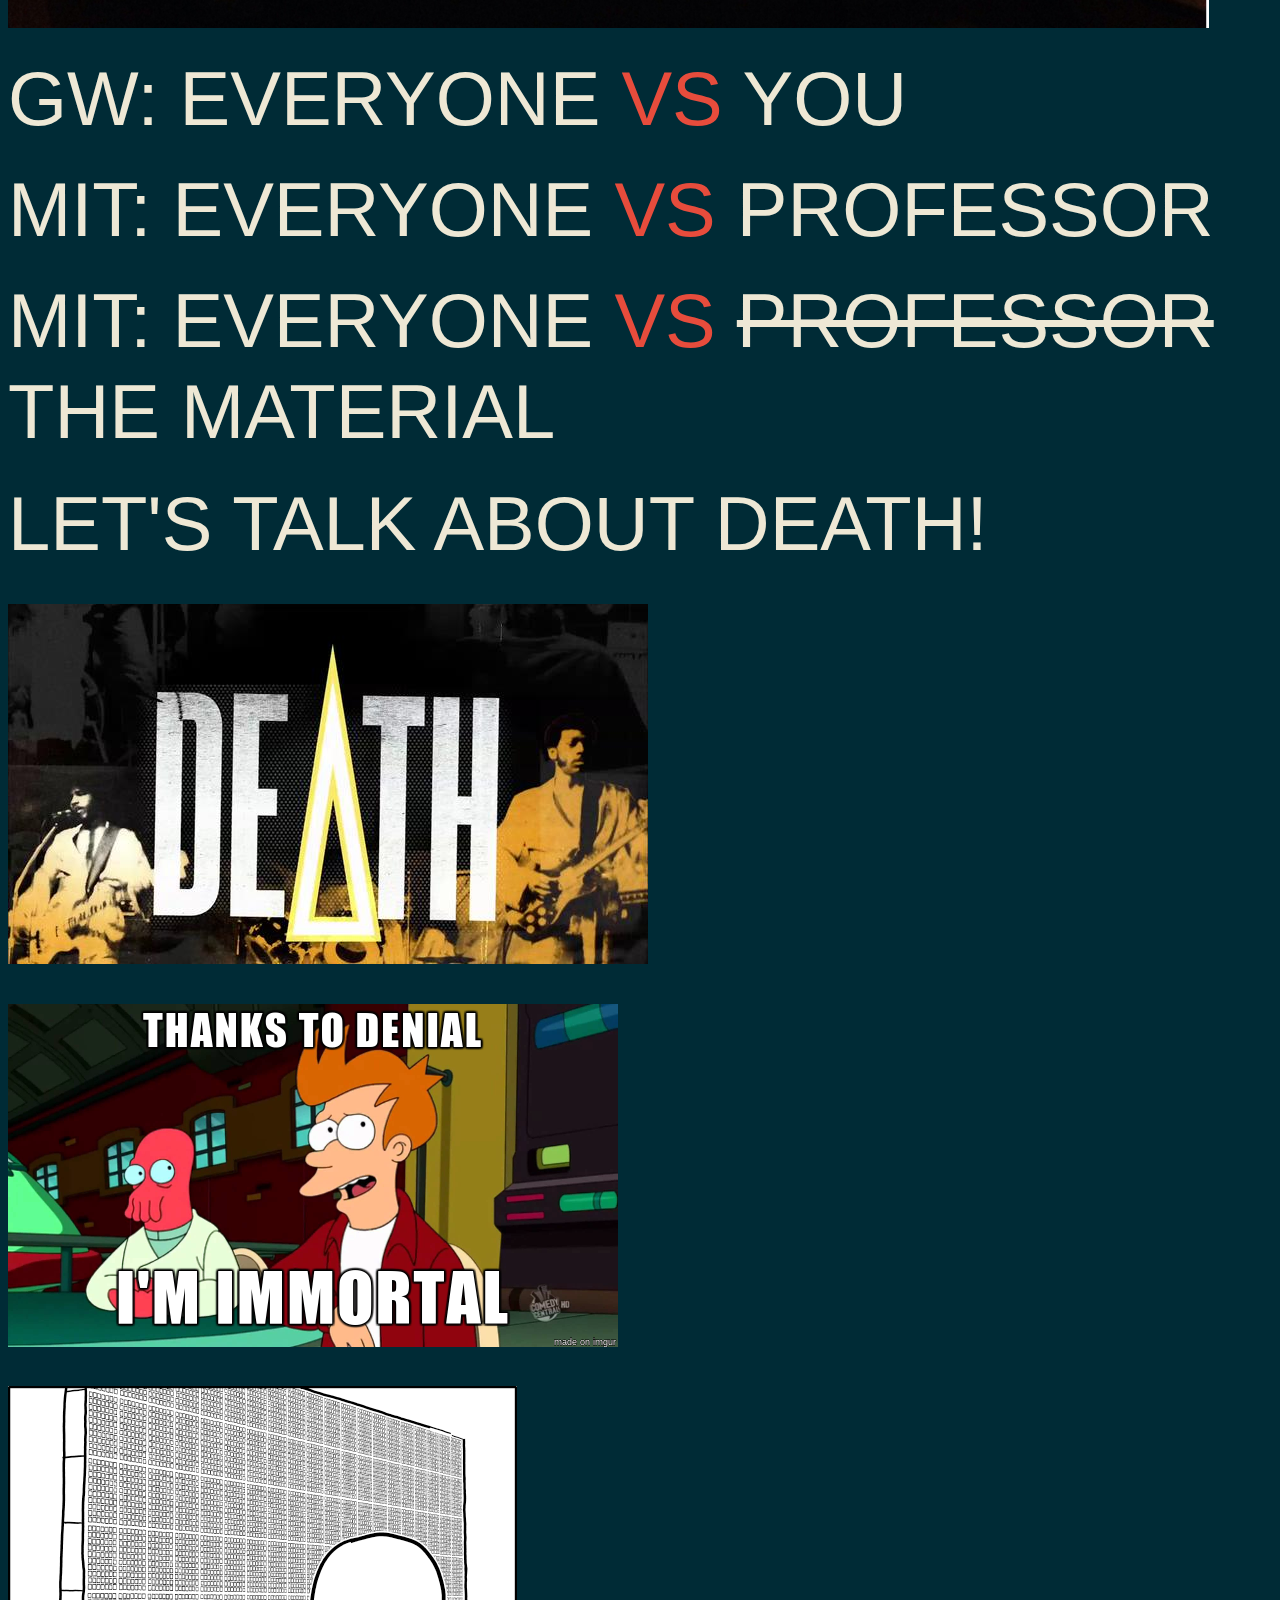
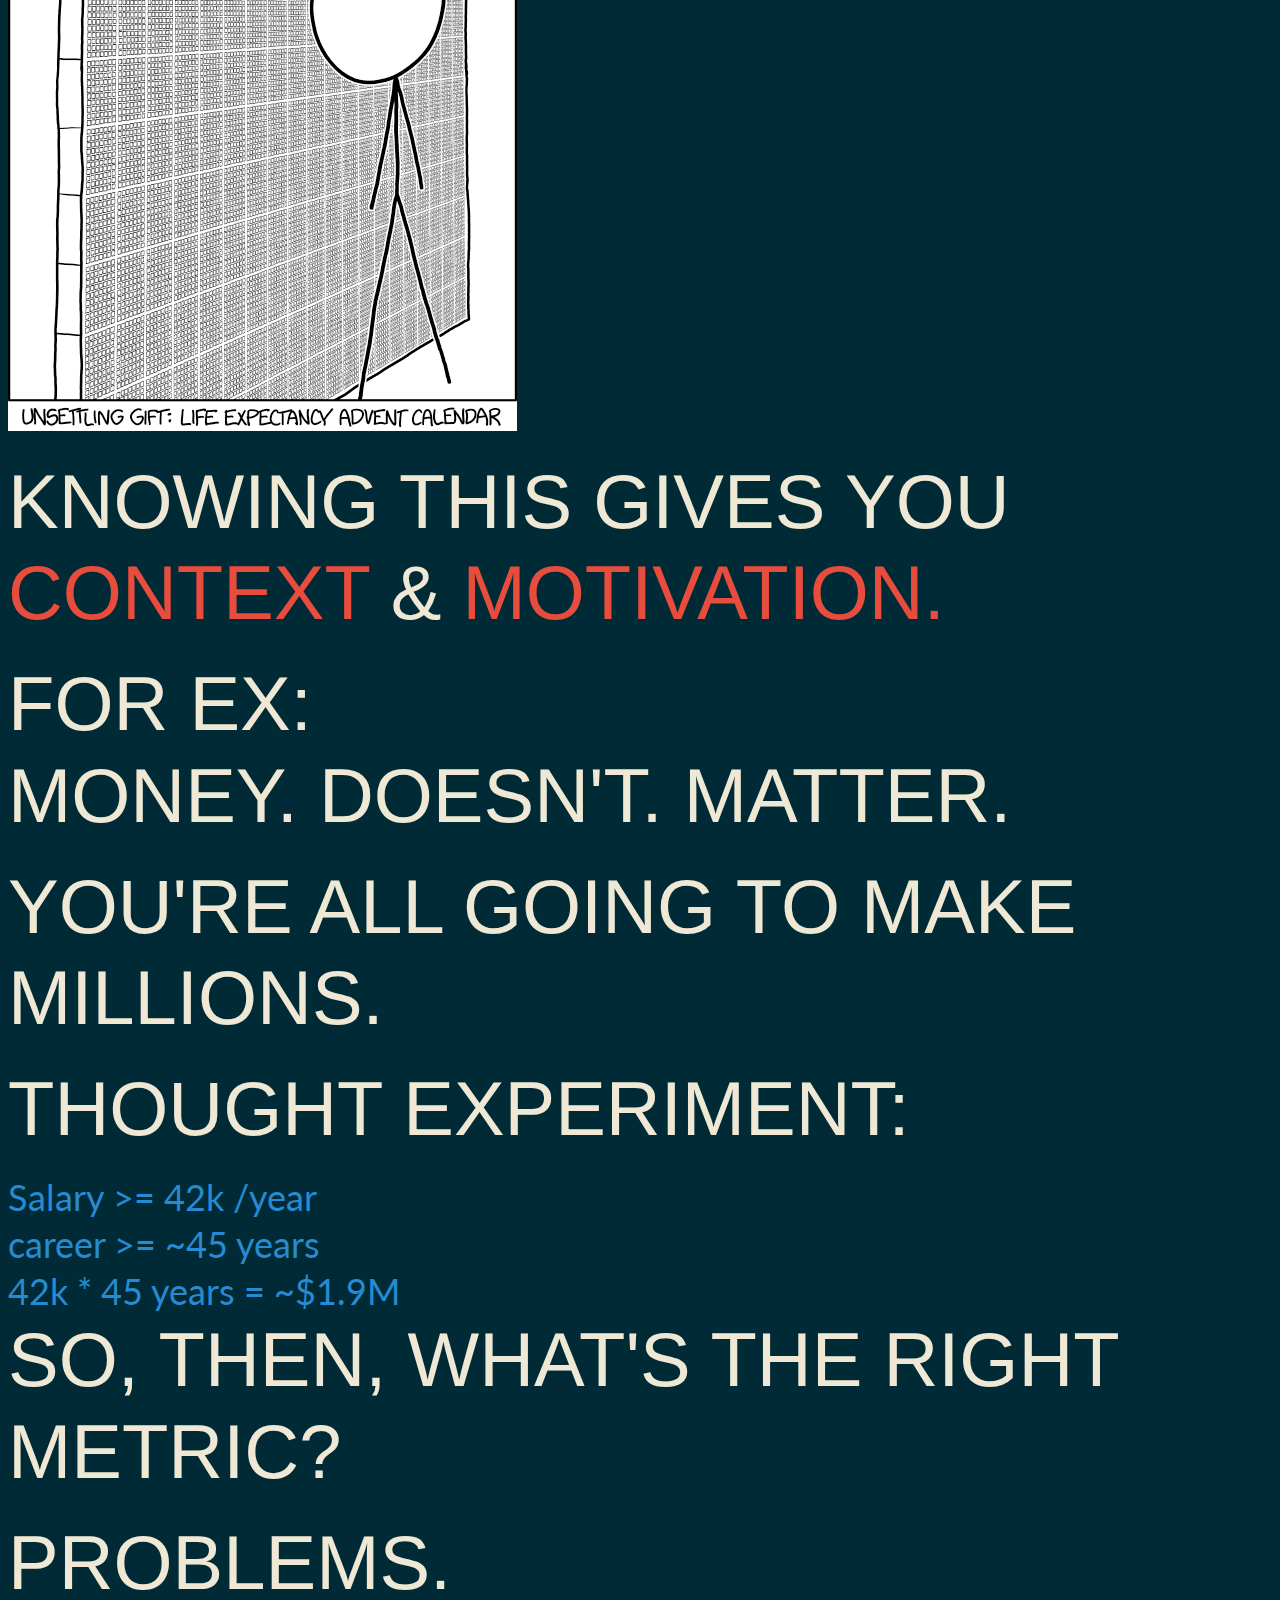
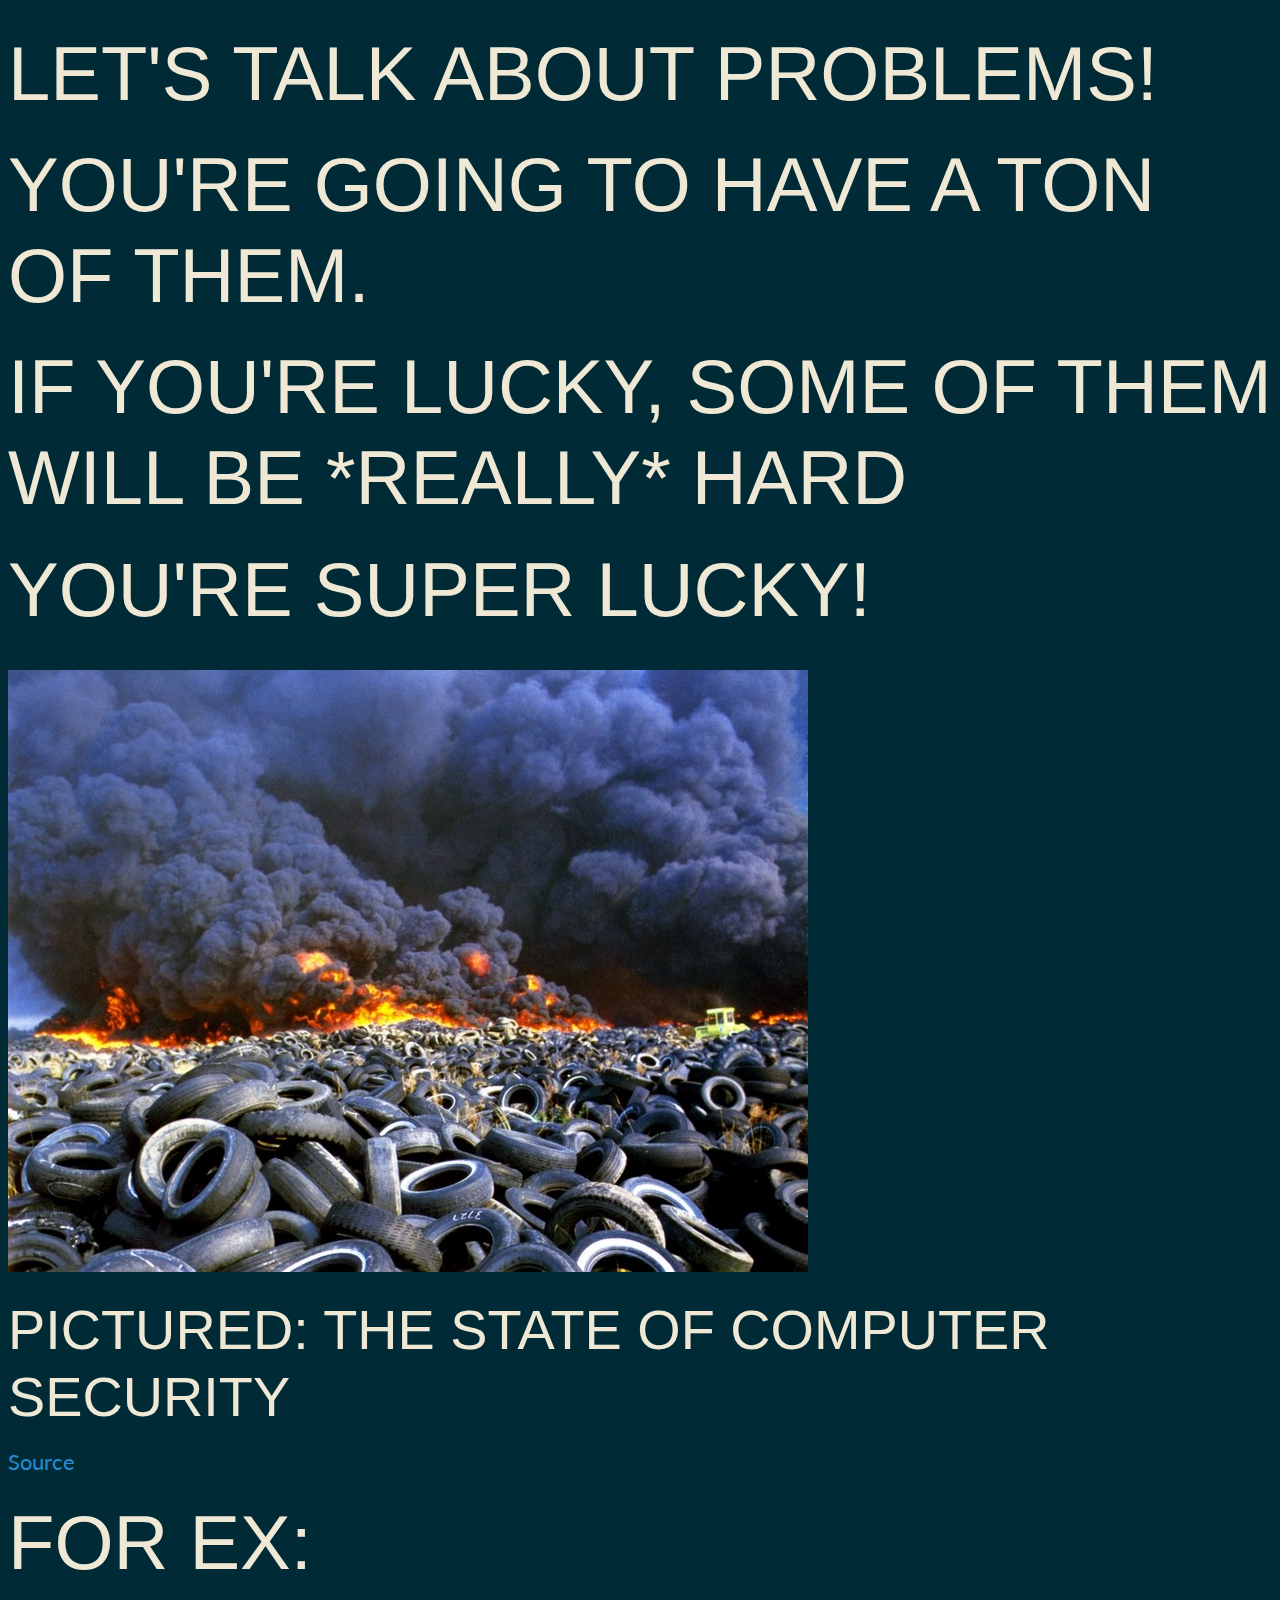
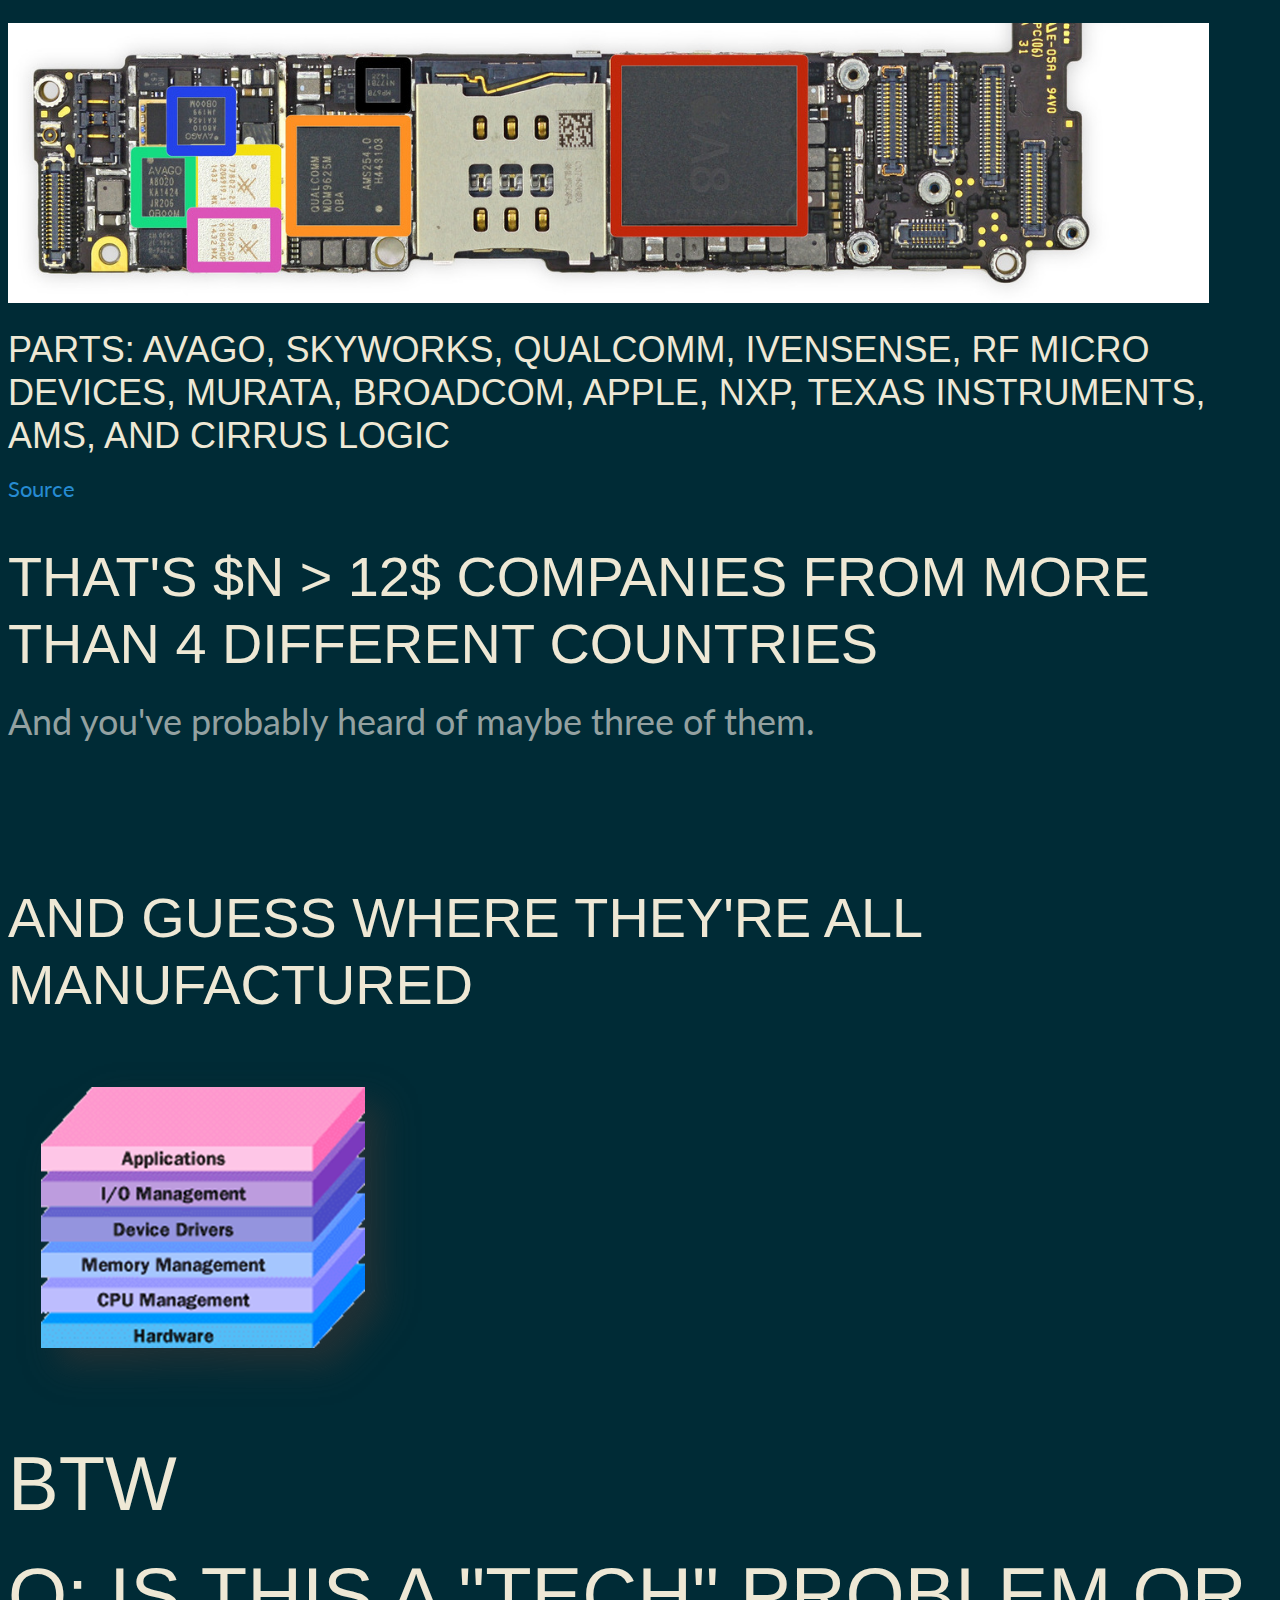
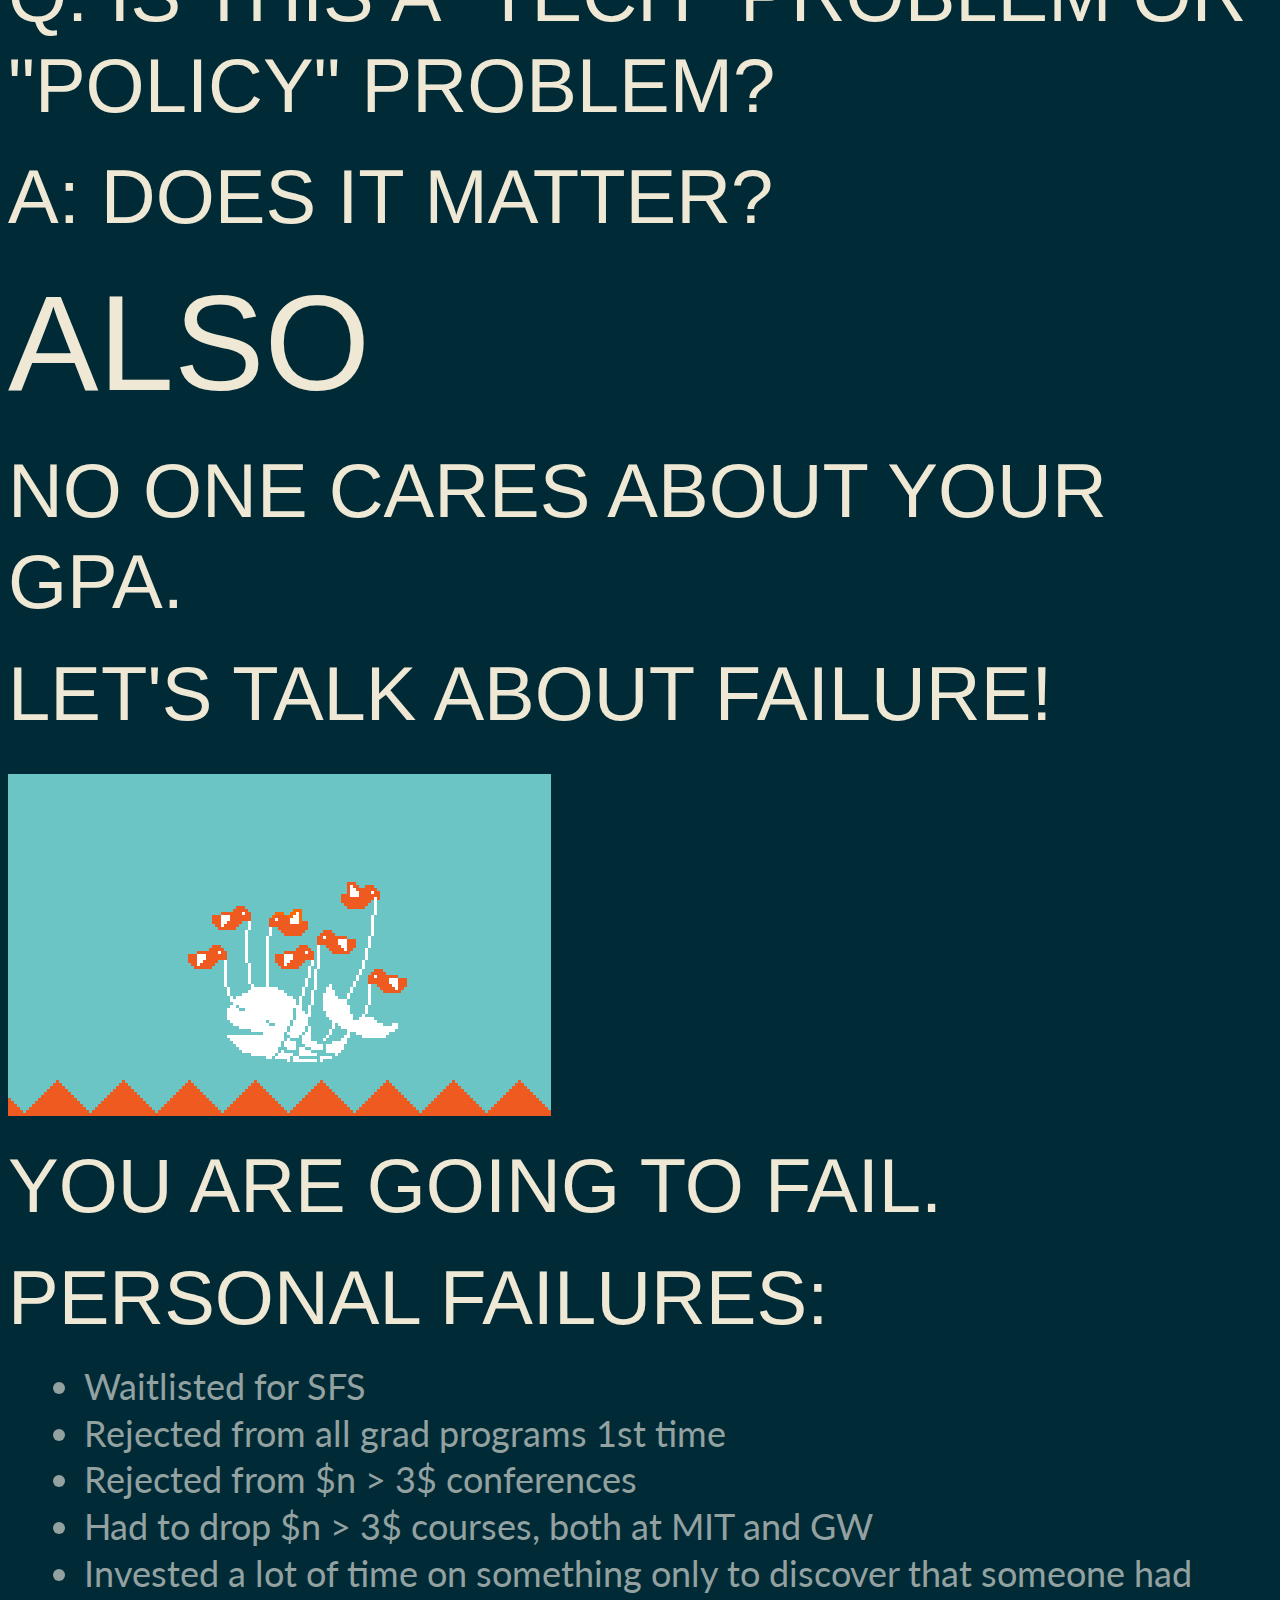
==== commit 2625cc60: "added a final slide" ====
--- a/index.html
+++ b/index.html
@@ -352,7 +352,10 @@
                      <section>
                          <h1> $\therefore$ <br/> </h1><h1 style="color:#E74C3C;"> what you accomplish </h1>
                     </section>
- 
+                    <section>
+                         <h1 style="color:#E74C3C;"> So go find them </h1>
+                    </section>
+
                 </section>
 
 
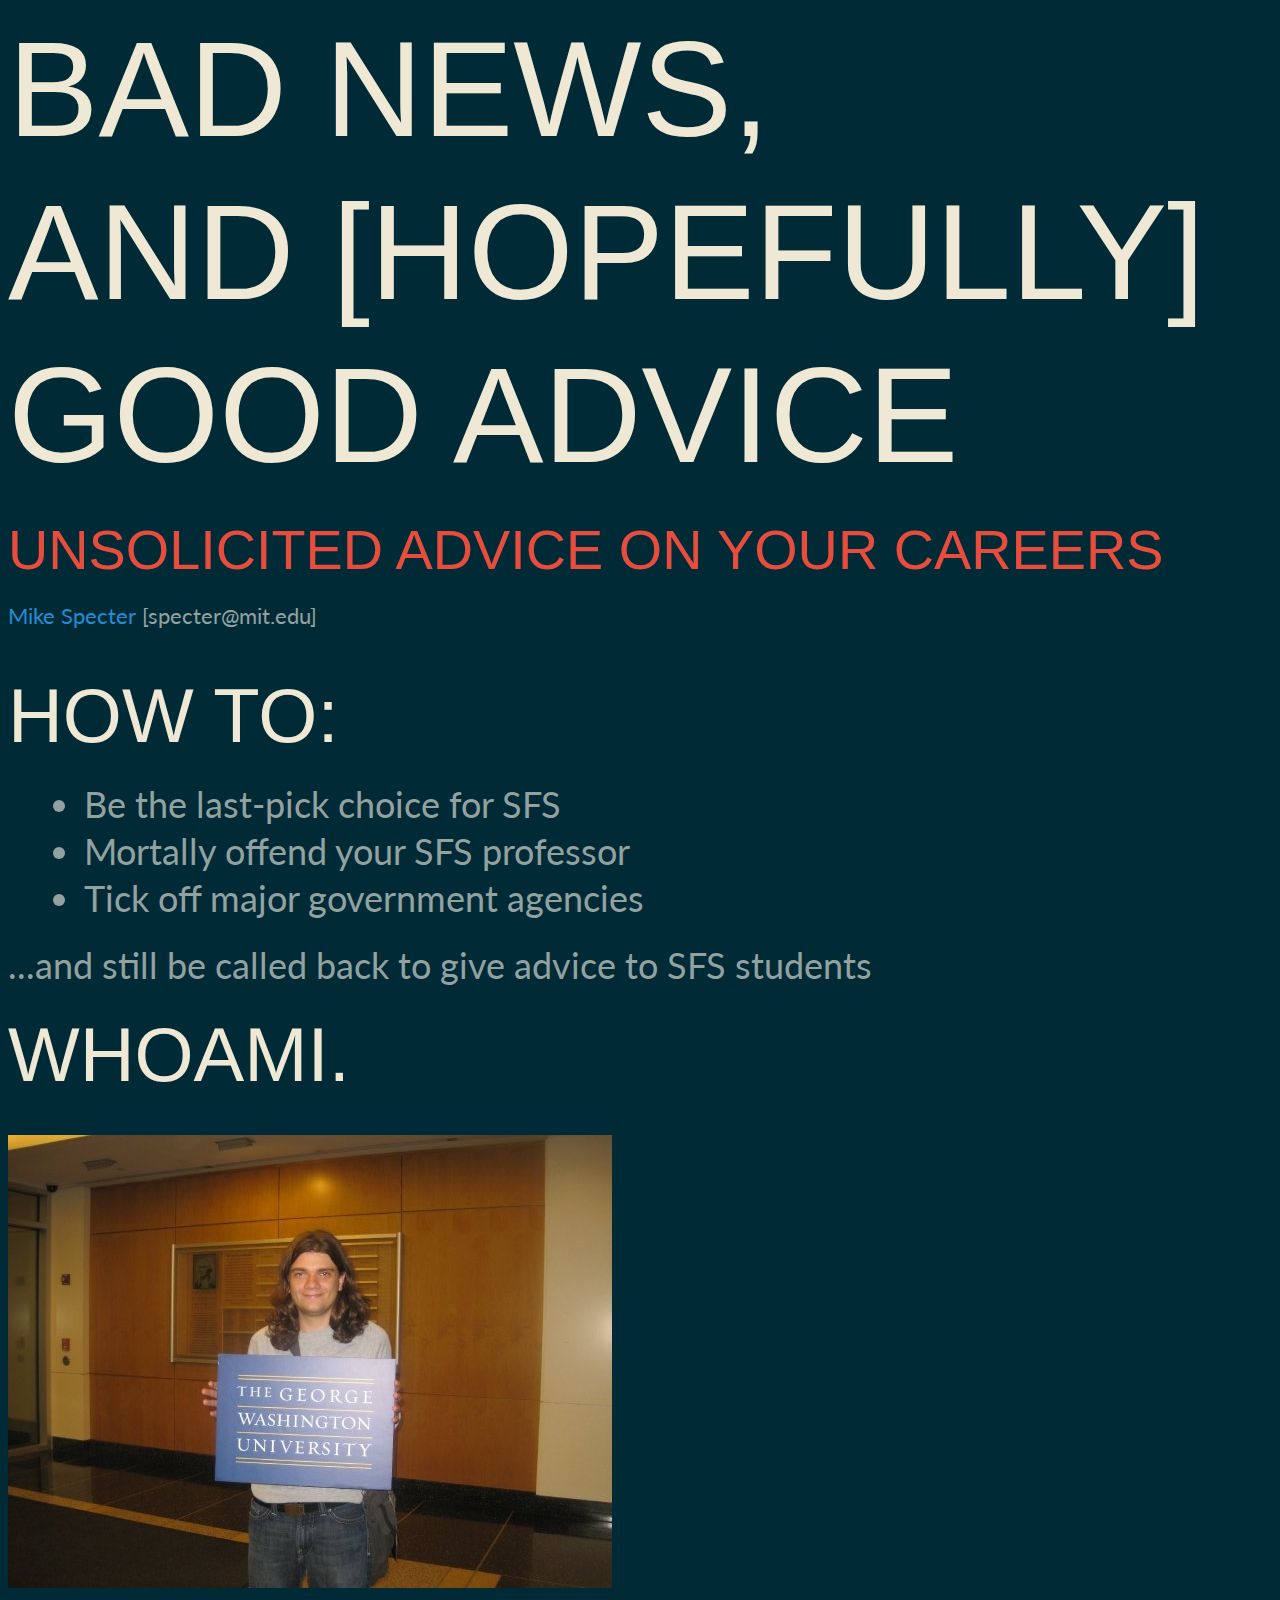
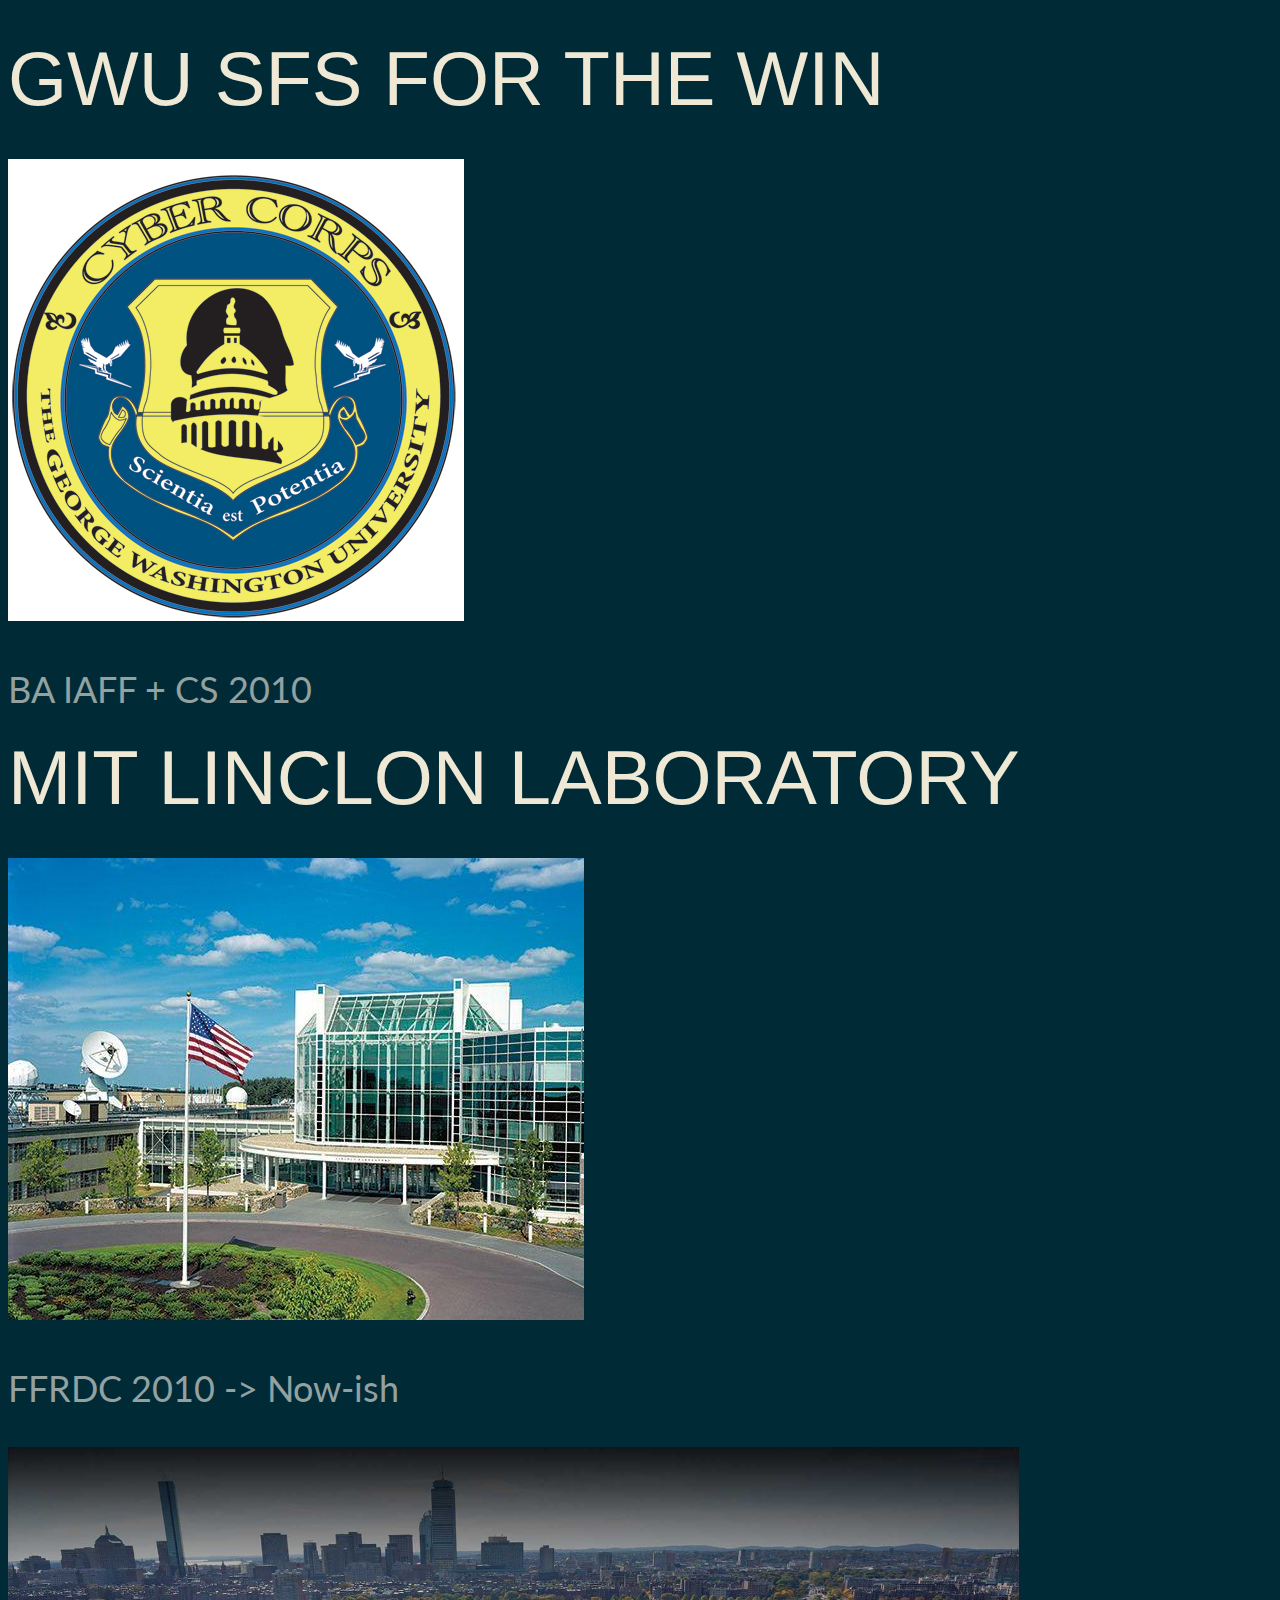
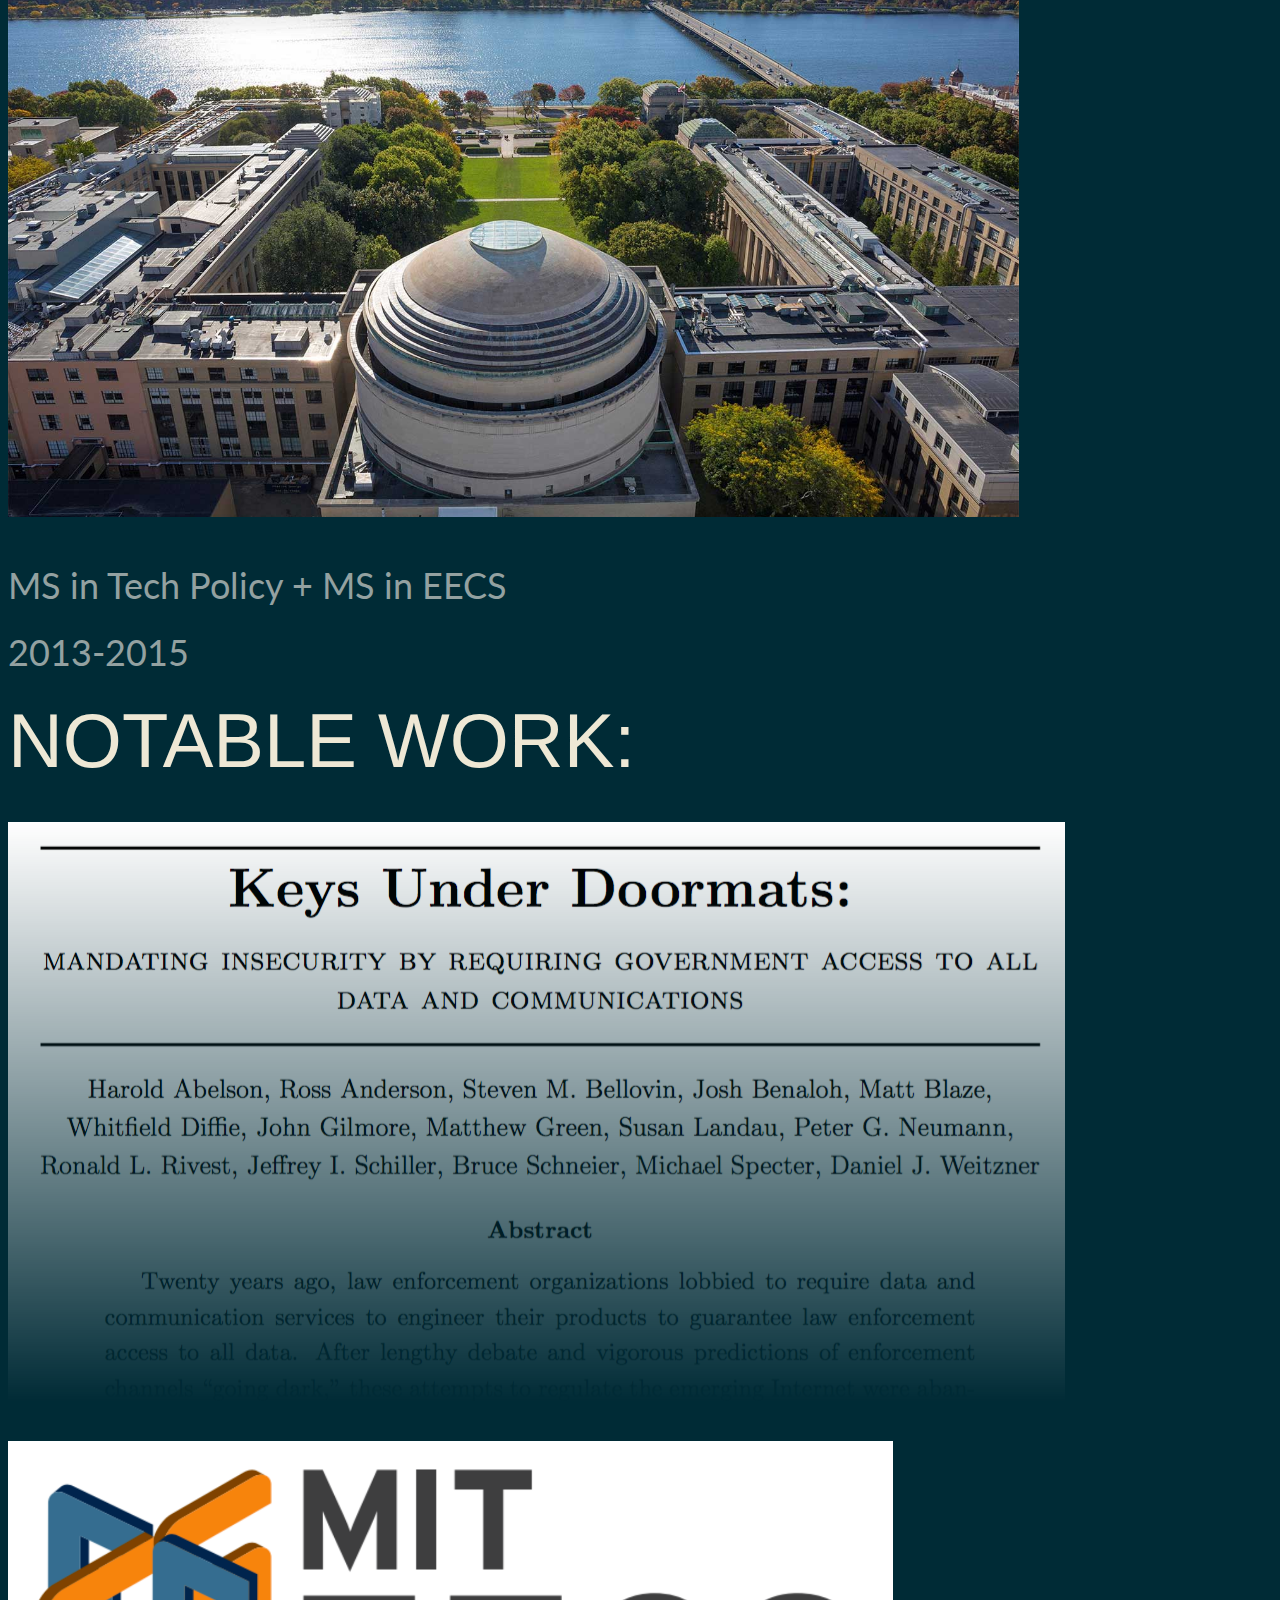
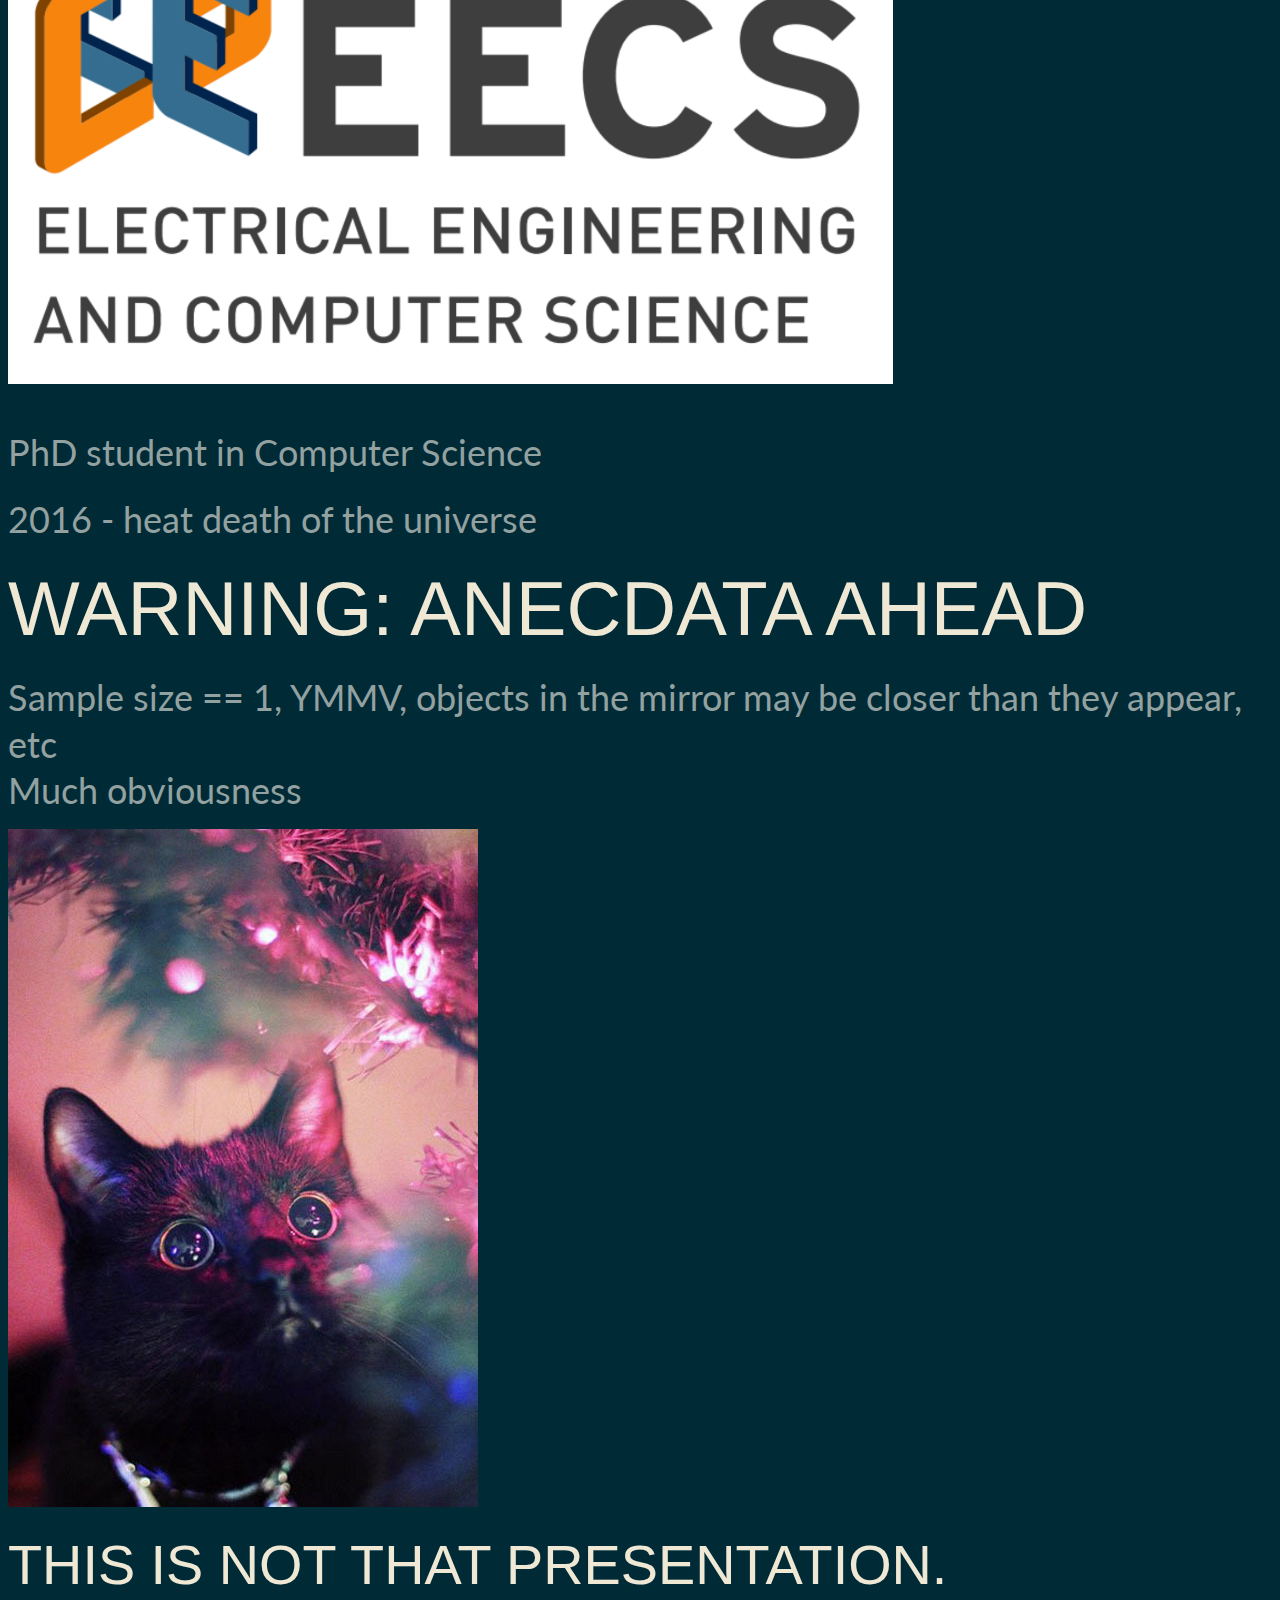
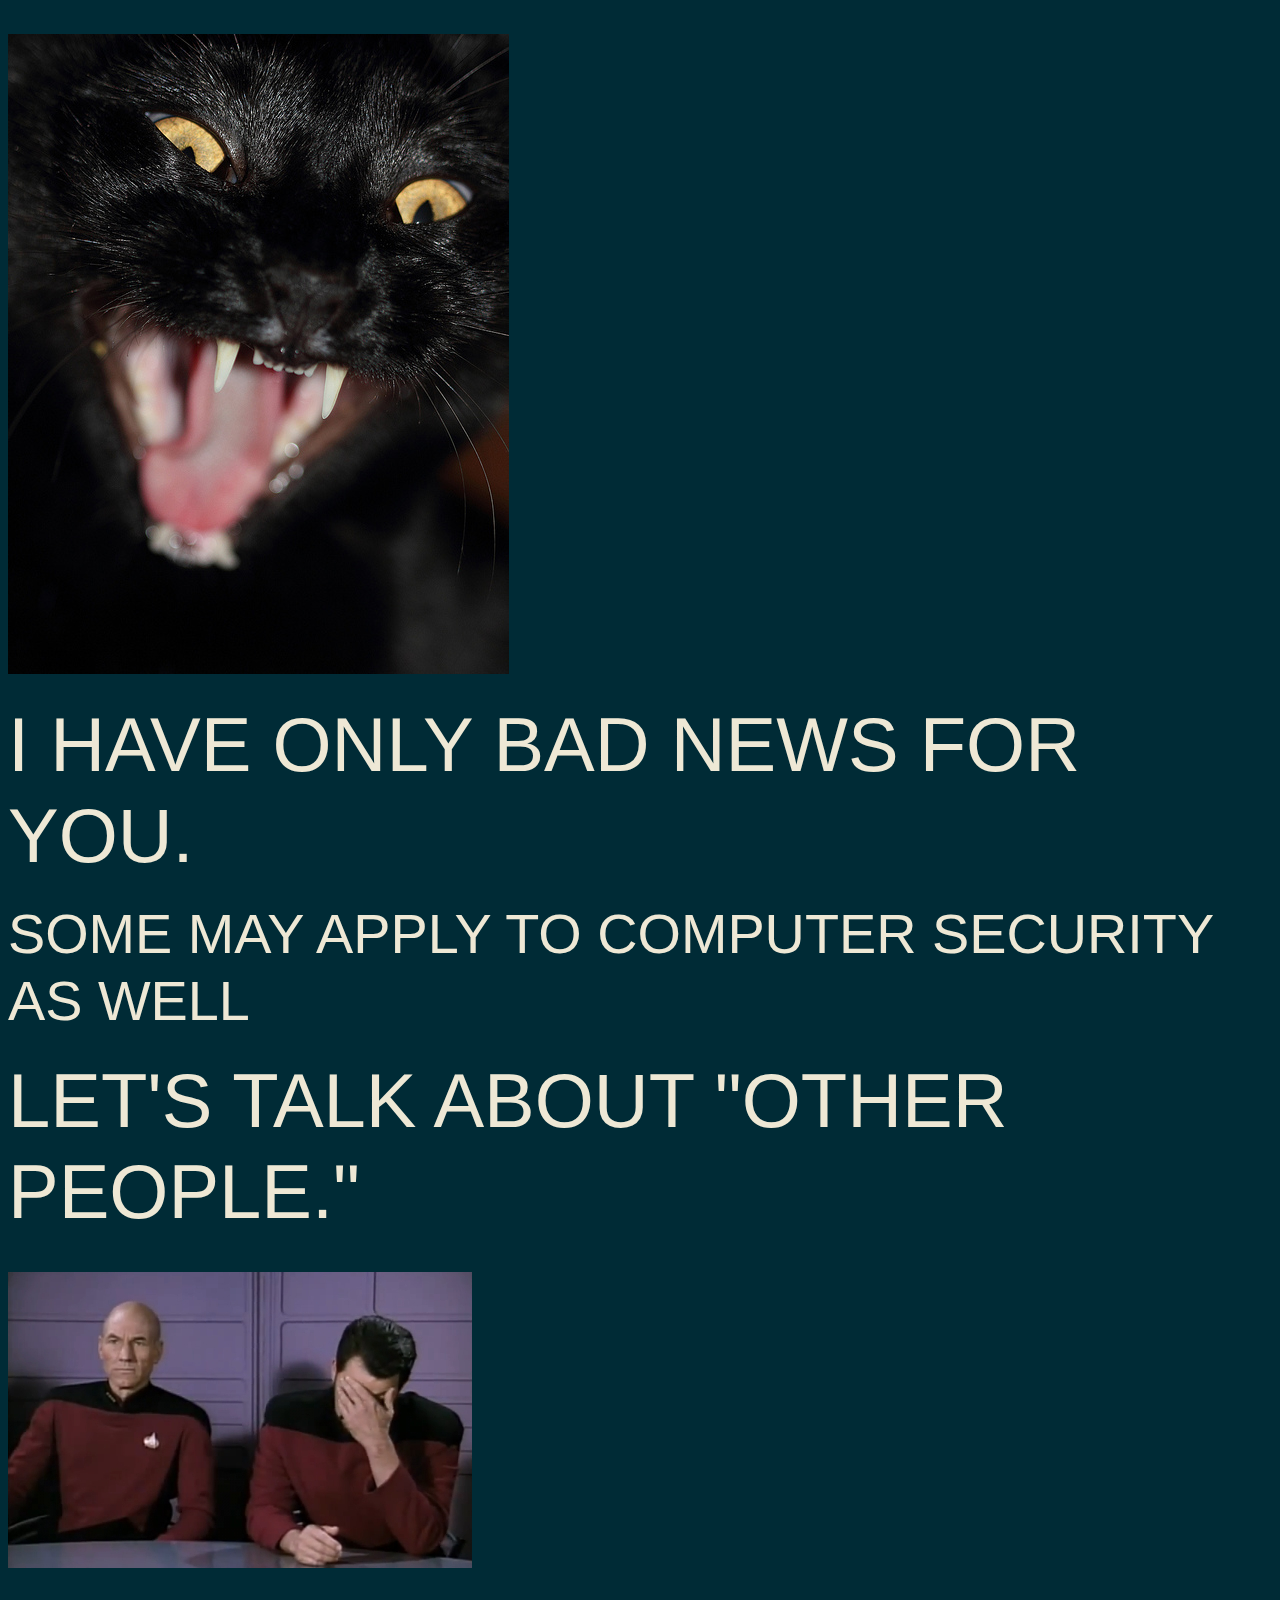
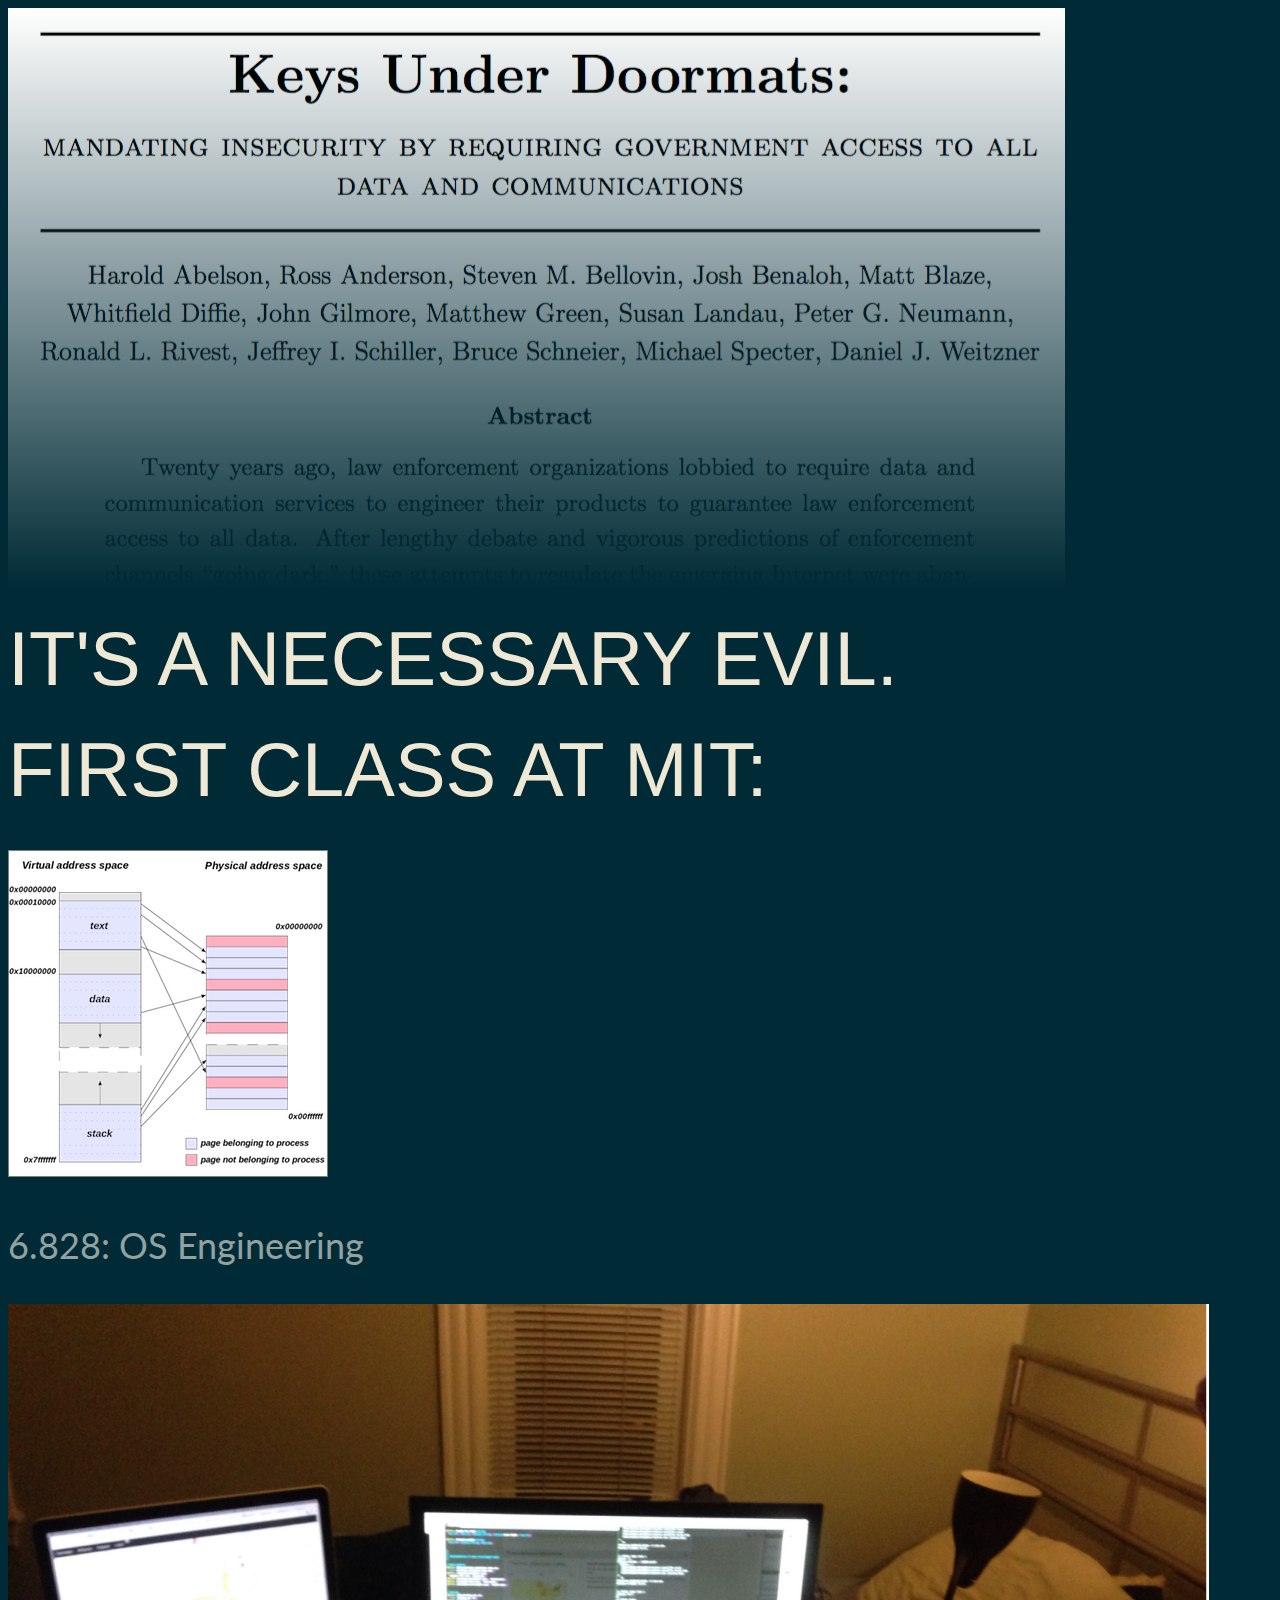
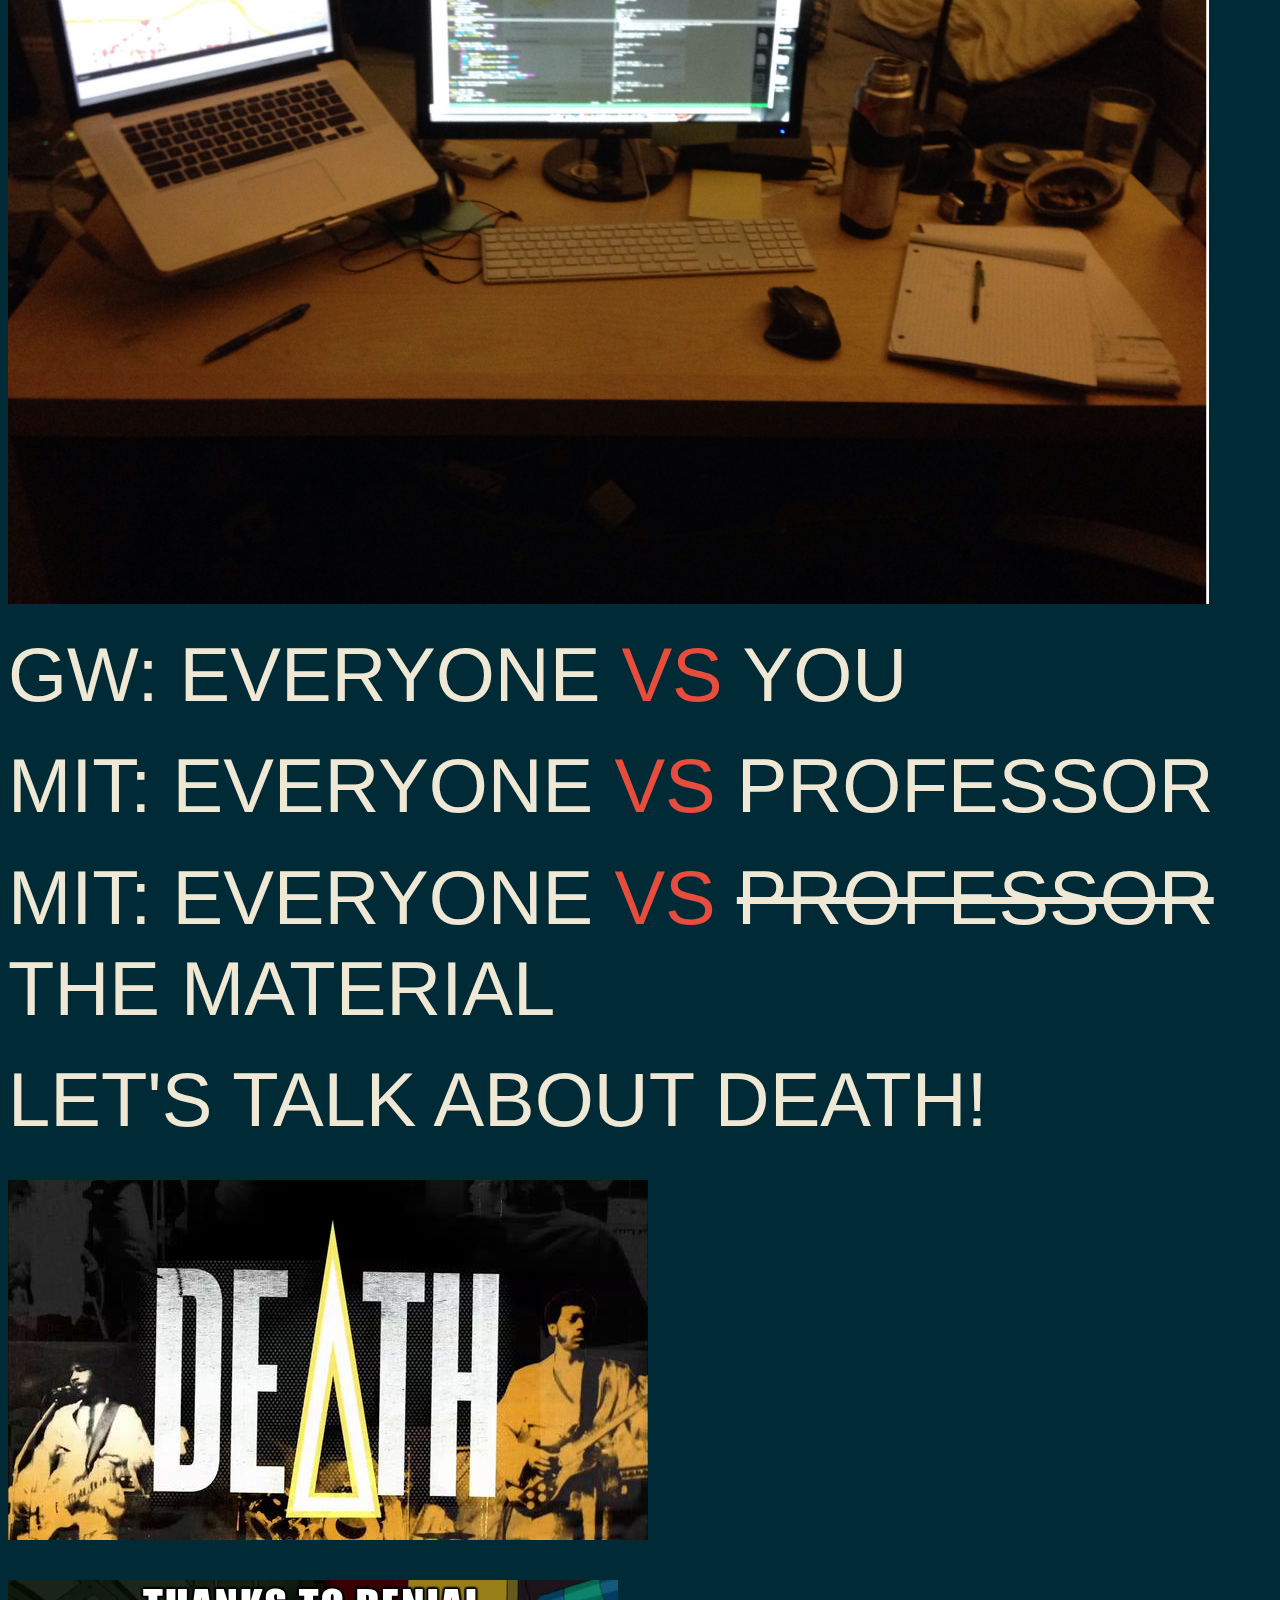
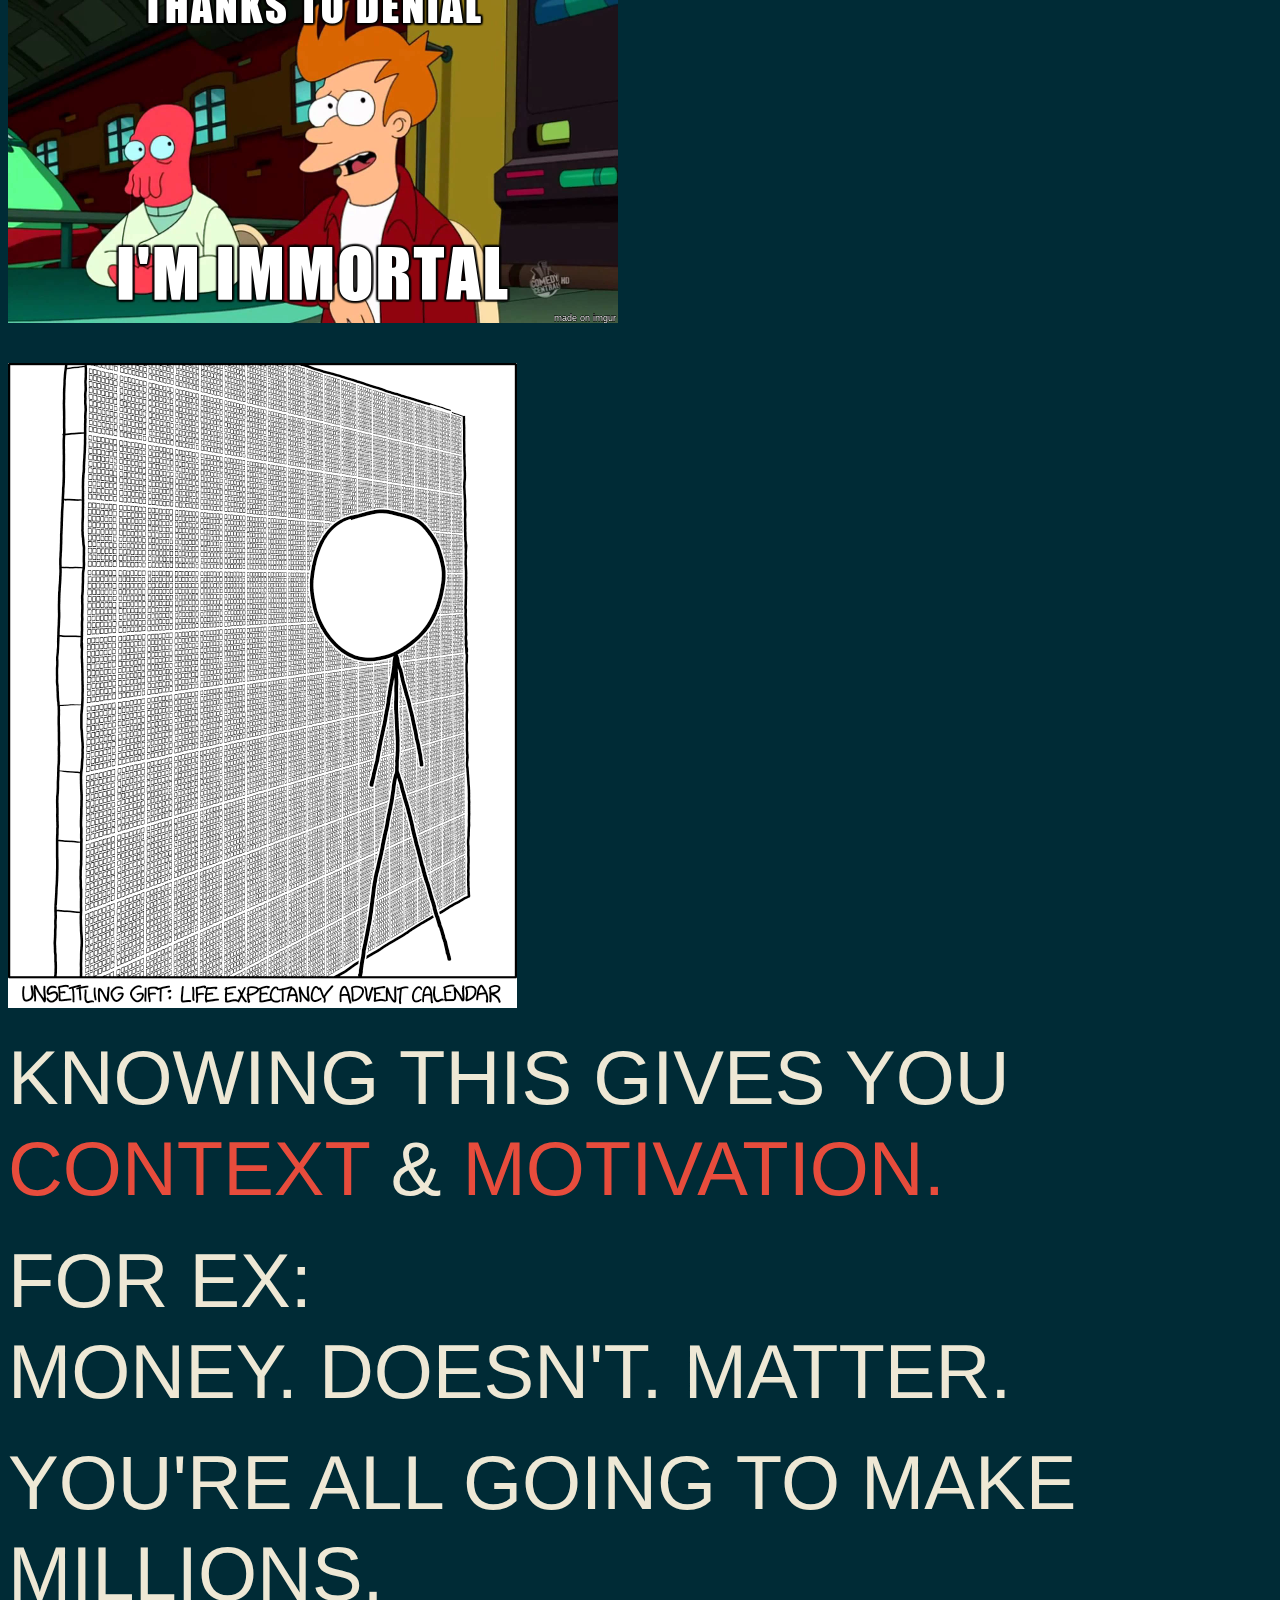
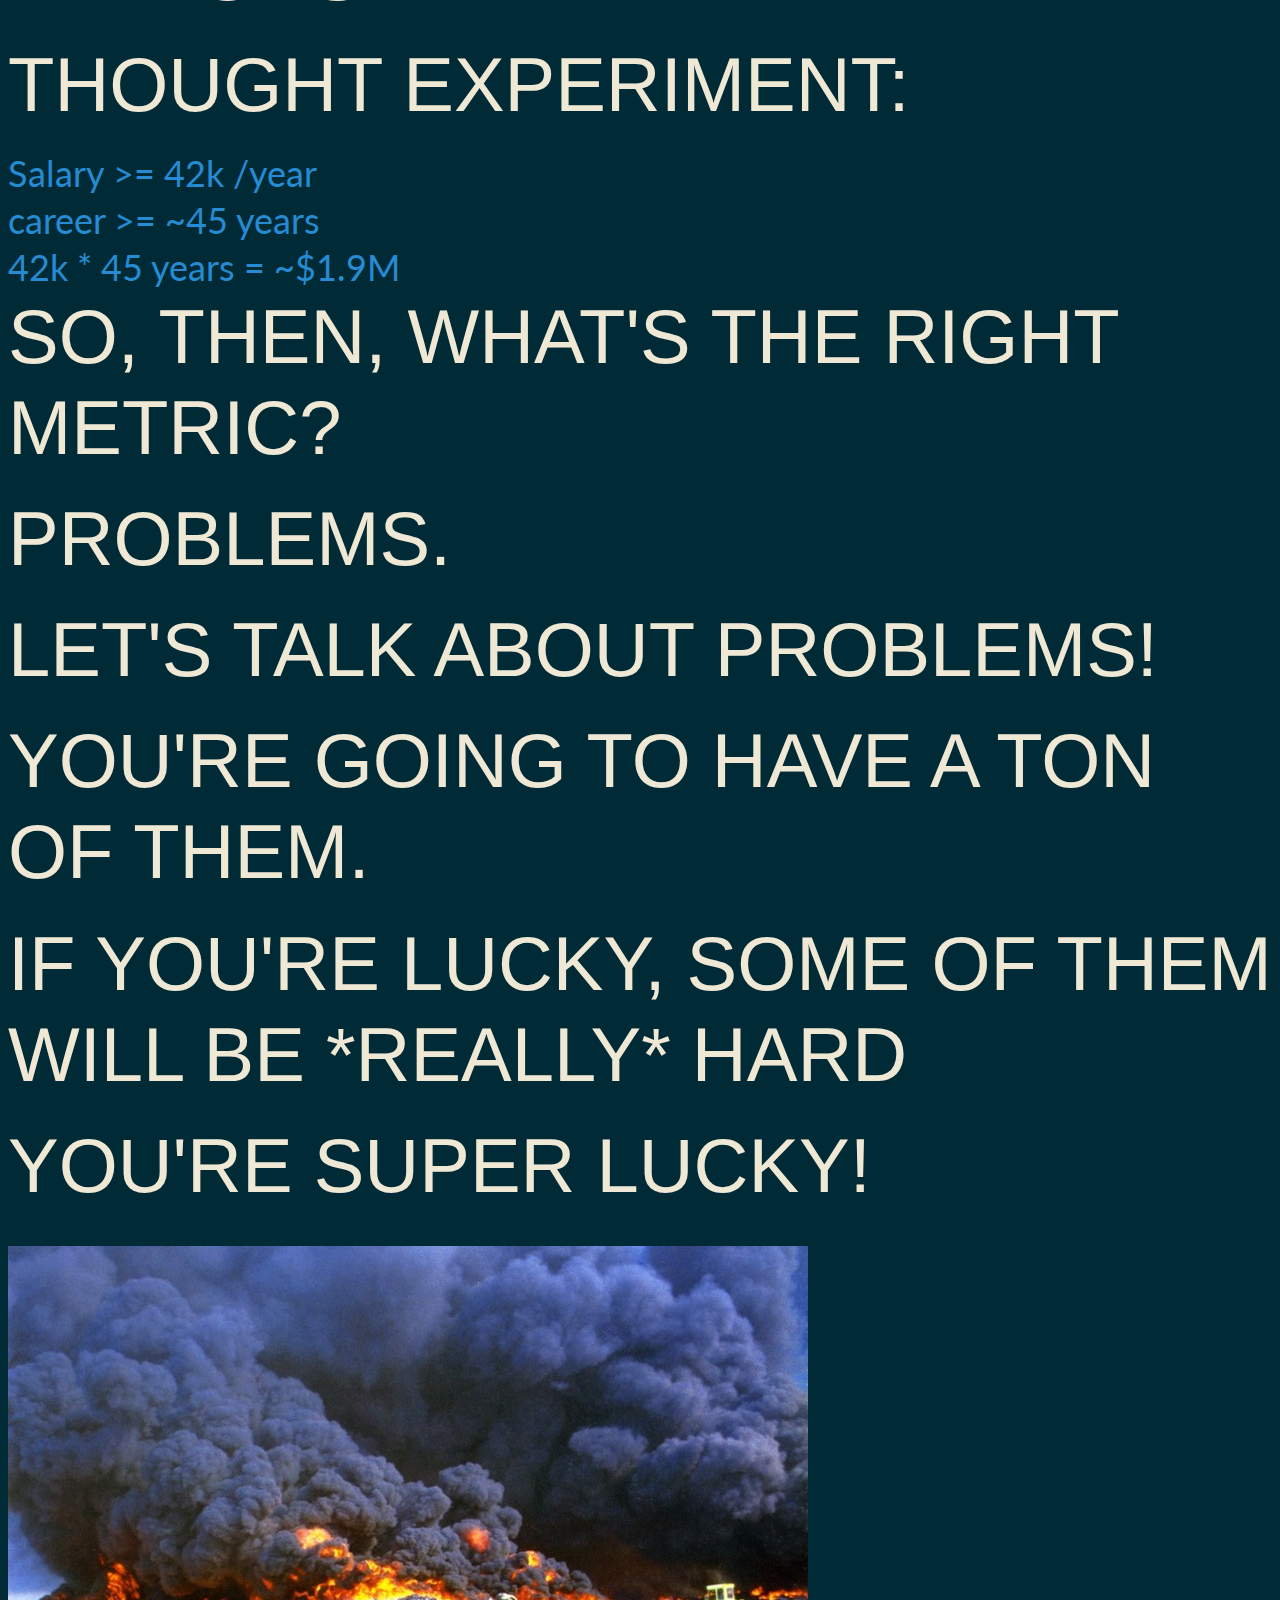
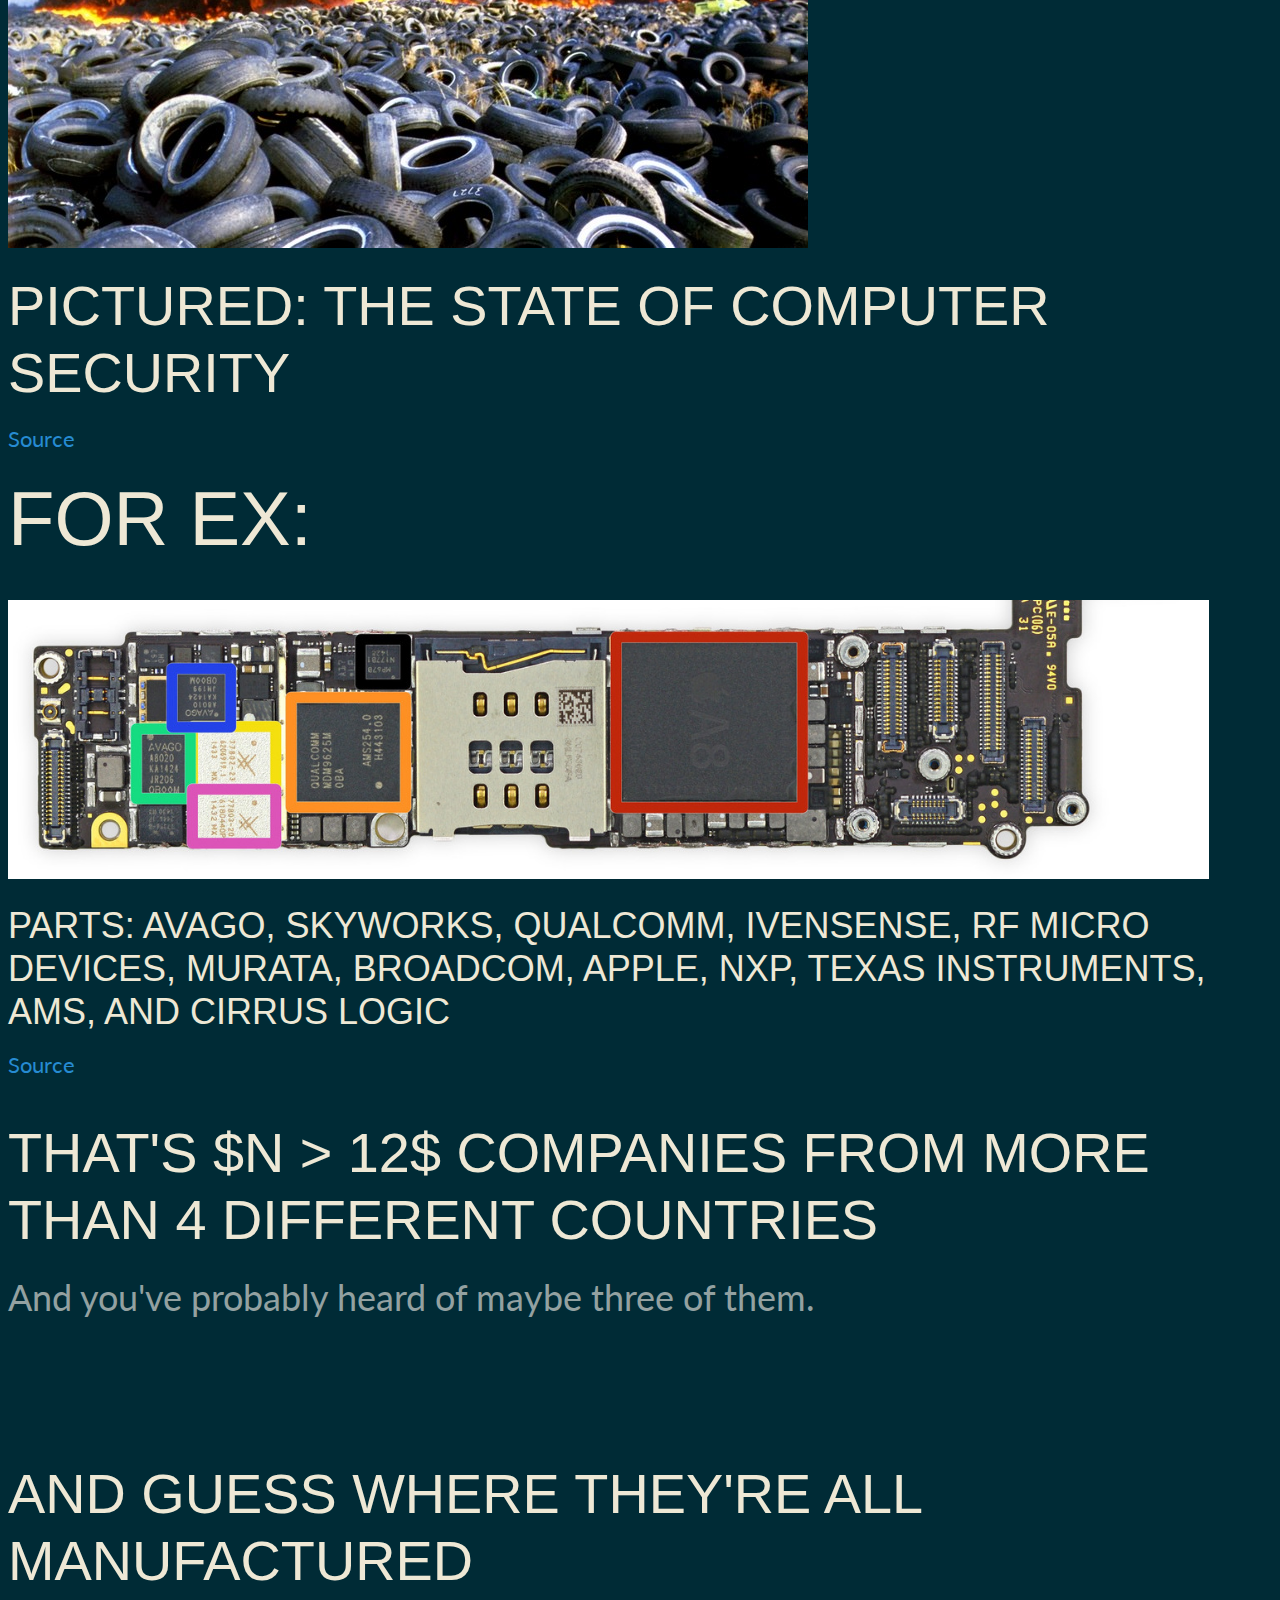
==== commit 97ed709d: "added cat pictures. 🐱" ====
--- a/index.html
+++ b/index.html
@@ -93,7 +93,7 @@
                     </section>
                     <section>
                         <h2>Notable Work:</h2>
-                        <img src="images/KUD.png" style="-webkit-mask-image:-webkit-gradient(linear, left top, left bottom, from(rgba(0,0,0,1)), to(rgba(0,0,0,0)))">
+                        <img src="images/kud2.png" style="-webkit-mask-image:-webkit-gradient(linear, left top, left bottom, from(rgba(0,0,0,1)), to(rgba(0,0,0,0)))">
                     </section>
                     <section>
                         <img style="max-width: 70%;" src="images/EECS_Logo.png">
@@ -106,14 +106,16 @@
                 <section>
                     <section>
                         <h2>Warning: Anecdata Ahead</h2>
-                        Sample size == 1, YMMV, objects in the mirror may be closer than they appear, etc
-                    </section>
-
-                    <section>
-                        <h3>Reach for the stars!</h3>
-                    </section>
-                    <section>
+                        Sample size == 1, YMMV, objects in the mirror may be closer than they appear, etc <br/>
+                        Much obviousness
+                    </section>
+
+                    <section>
+                        <img src="images/happycat.jpg">
+                    </section>
+                    <section data-background="#000000">
                         <h3>This is not that presentation.</h3>
+                        <img src="images/angrycat.jpg">
                     </section>
                     <section>
                         <h2>I have only bad news for you.</h2>
@@ -133,13 +135,18 @@
                     </section>
 
                     <section>
+                        <img src="images/kud2.png" style="-webkit-mask-image:-webkit-gradient(linear, left top, left bottom, from(rgba(0,0,0,1)), to(rgba(0,0,0,0)))">
+                    </section>
+
+                    <section>
                         <h2>It's a necessary evil.</h2>
                     </section>
+
                     <section>
                         <h2>First class at MIT:</h2>
                         <img src="images/address_space.jpg">
                         <p>
-                        6.828: OS engineering
+                        6.828: OS Engineering
                         </p>
                     </section>
                     <section data-background="images/hugemistake.gif">
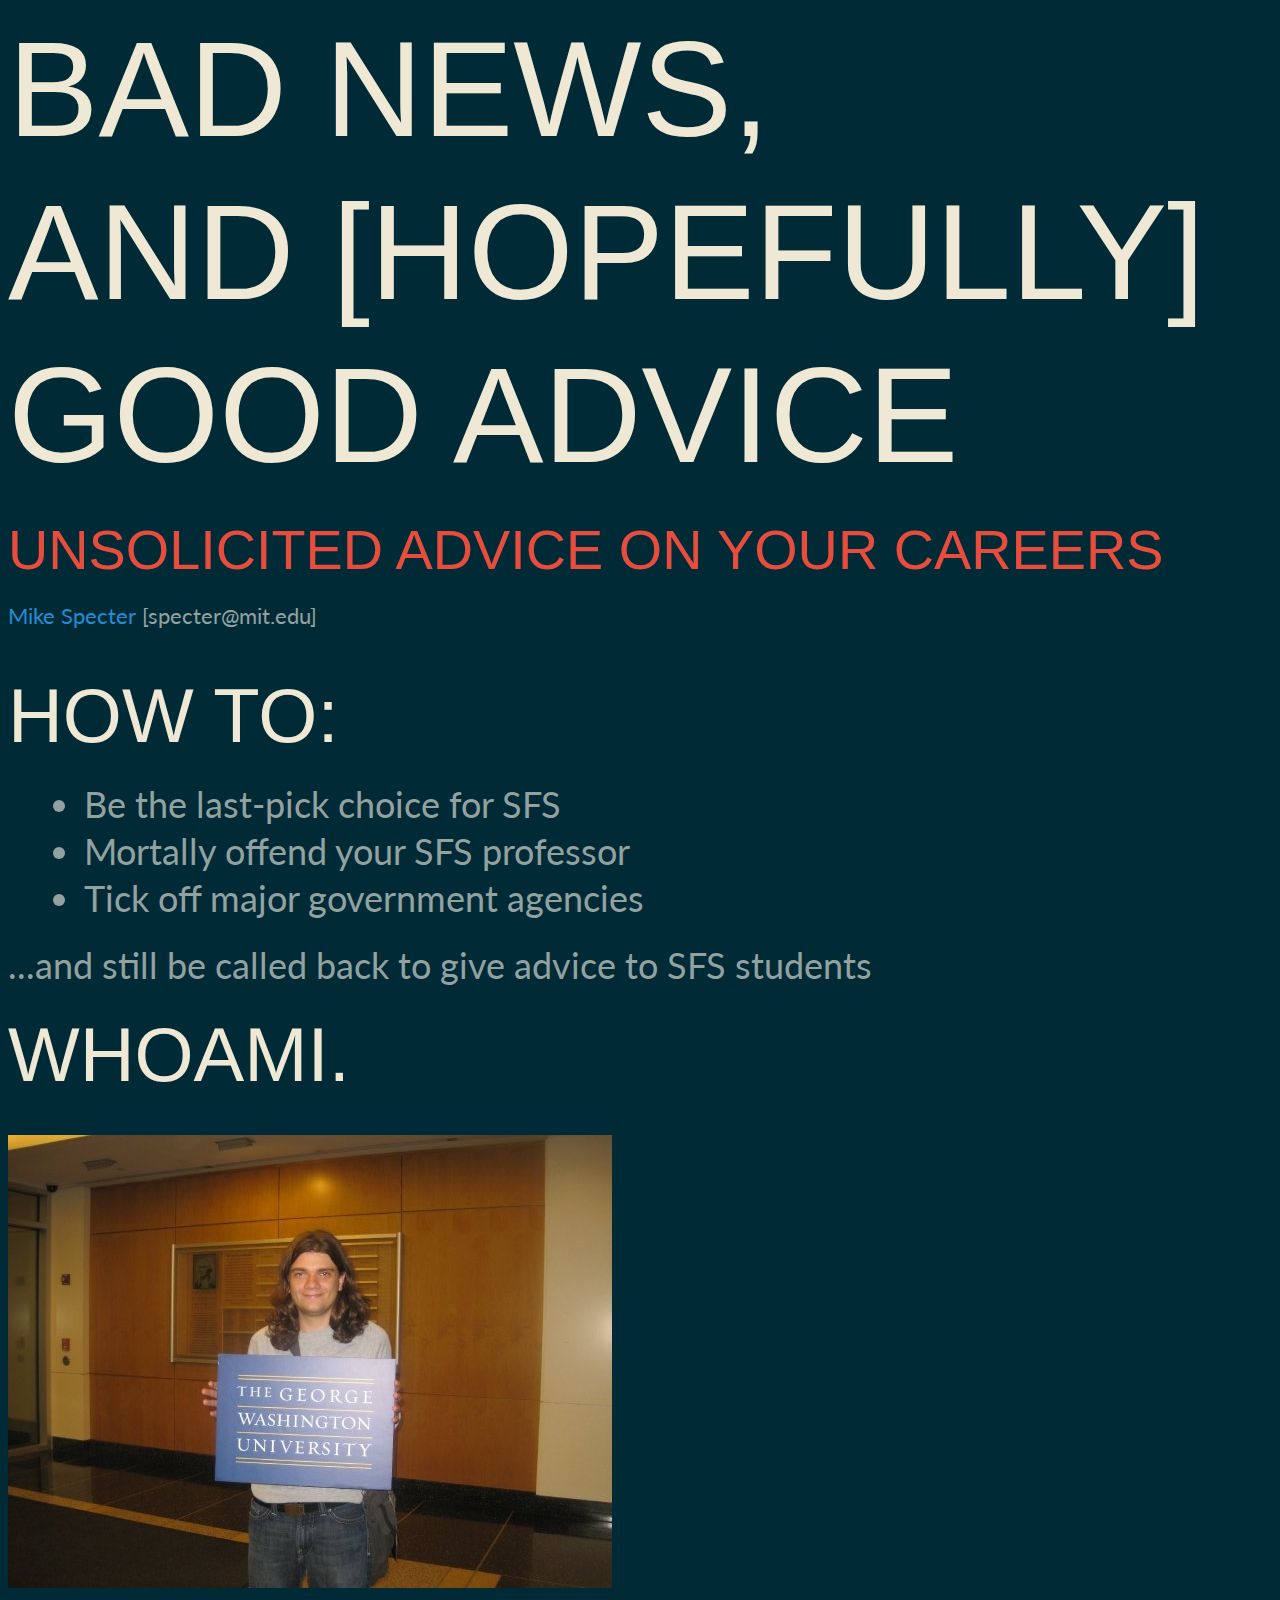
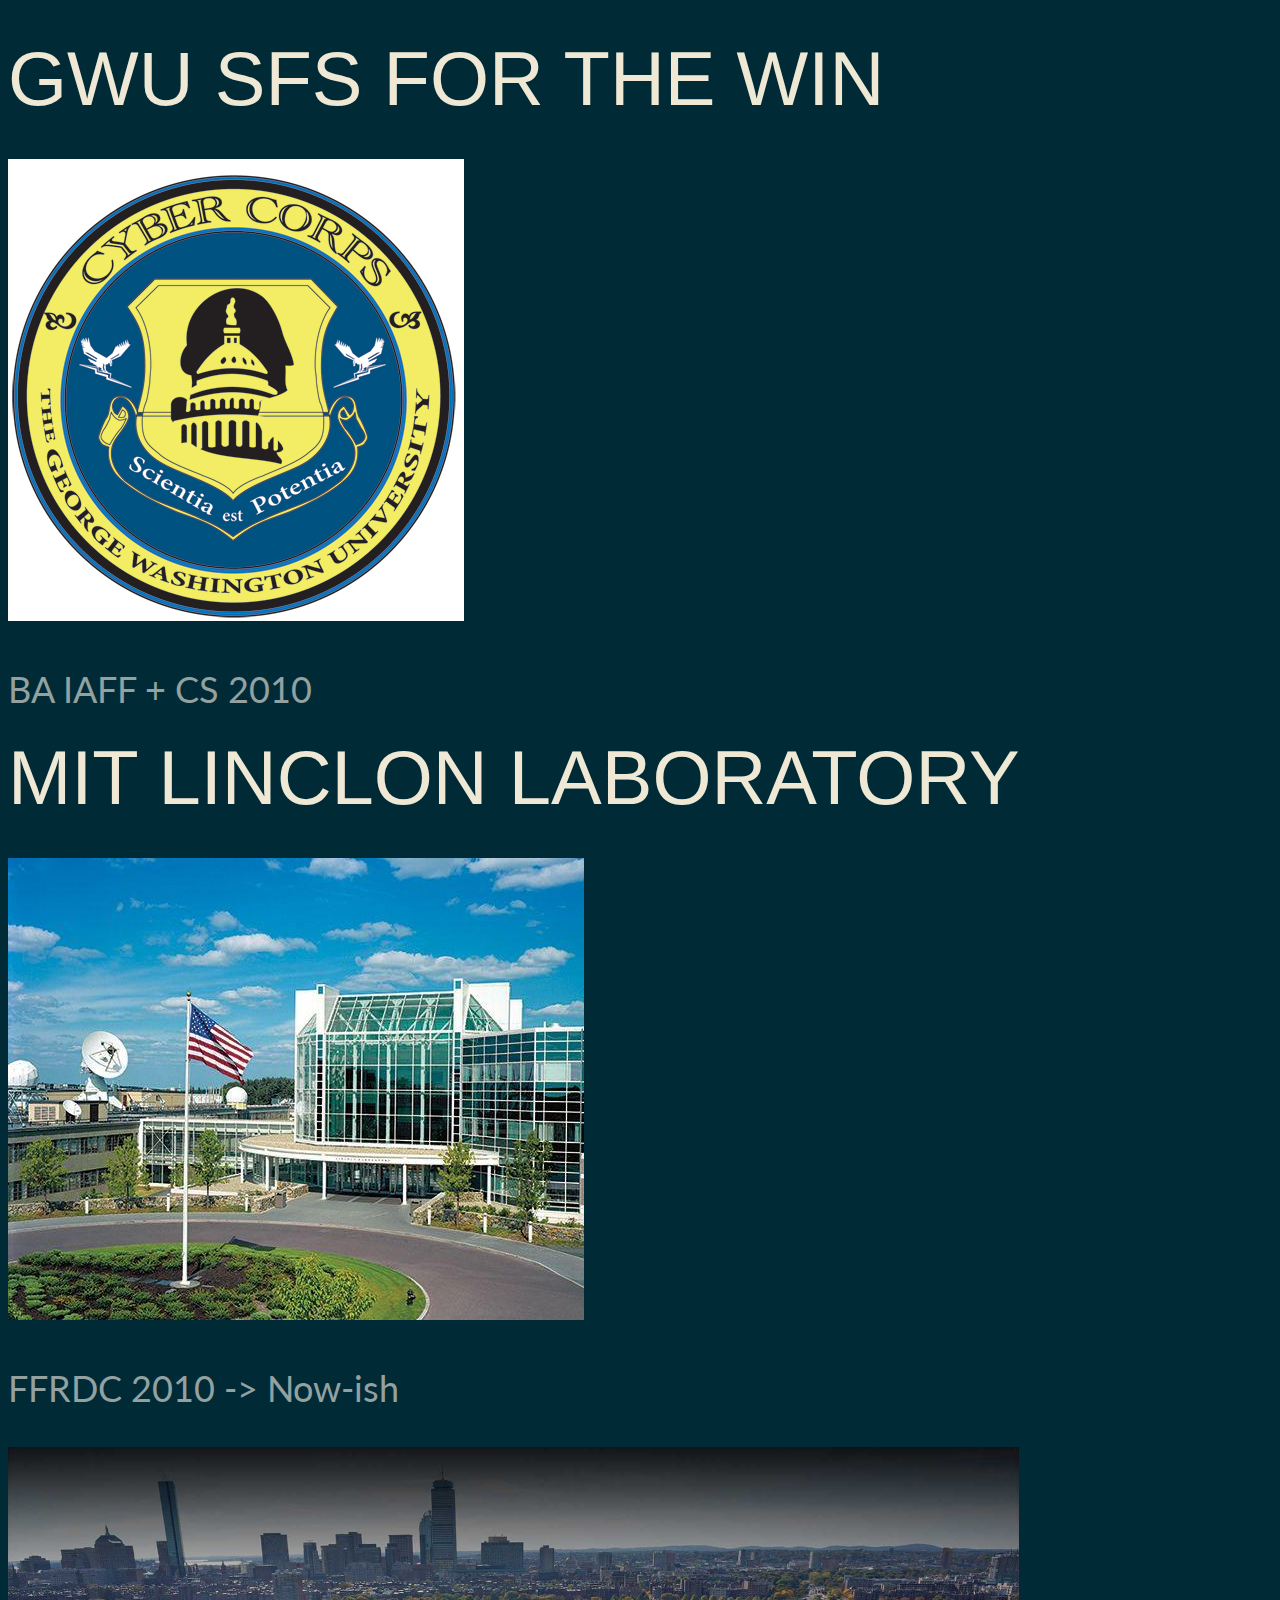
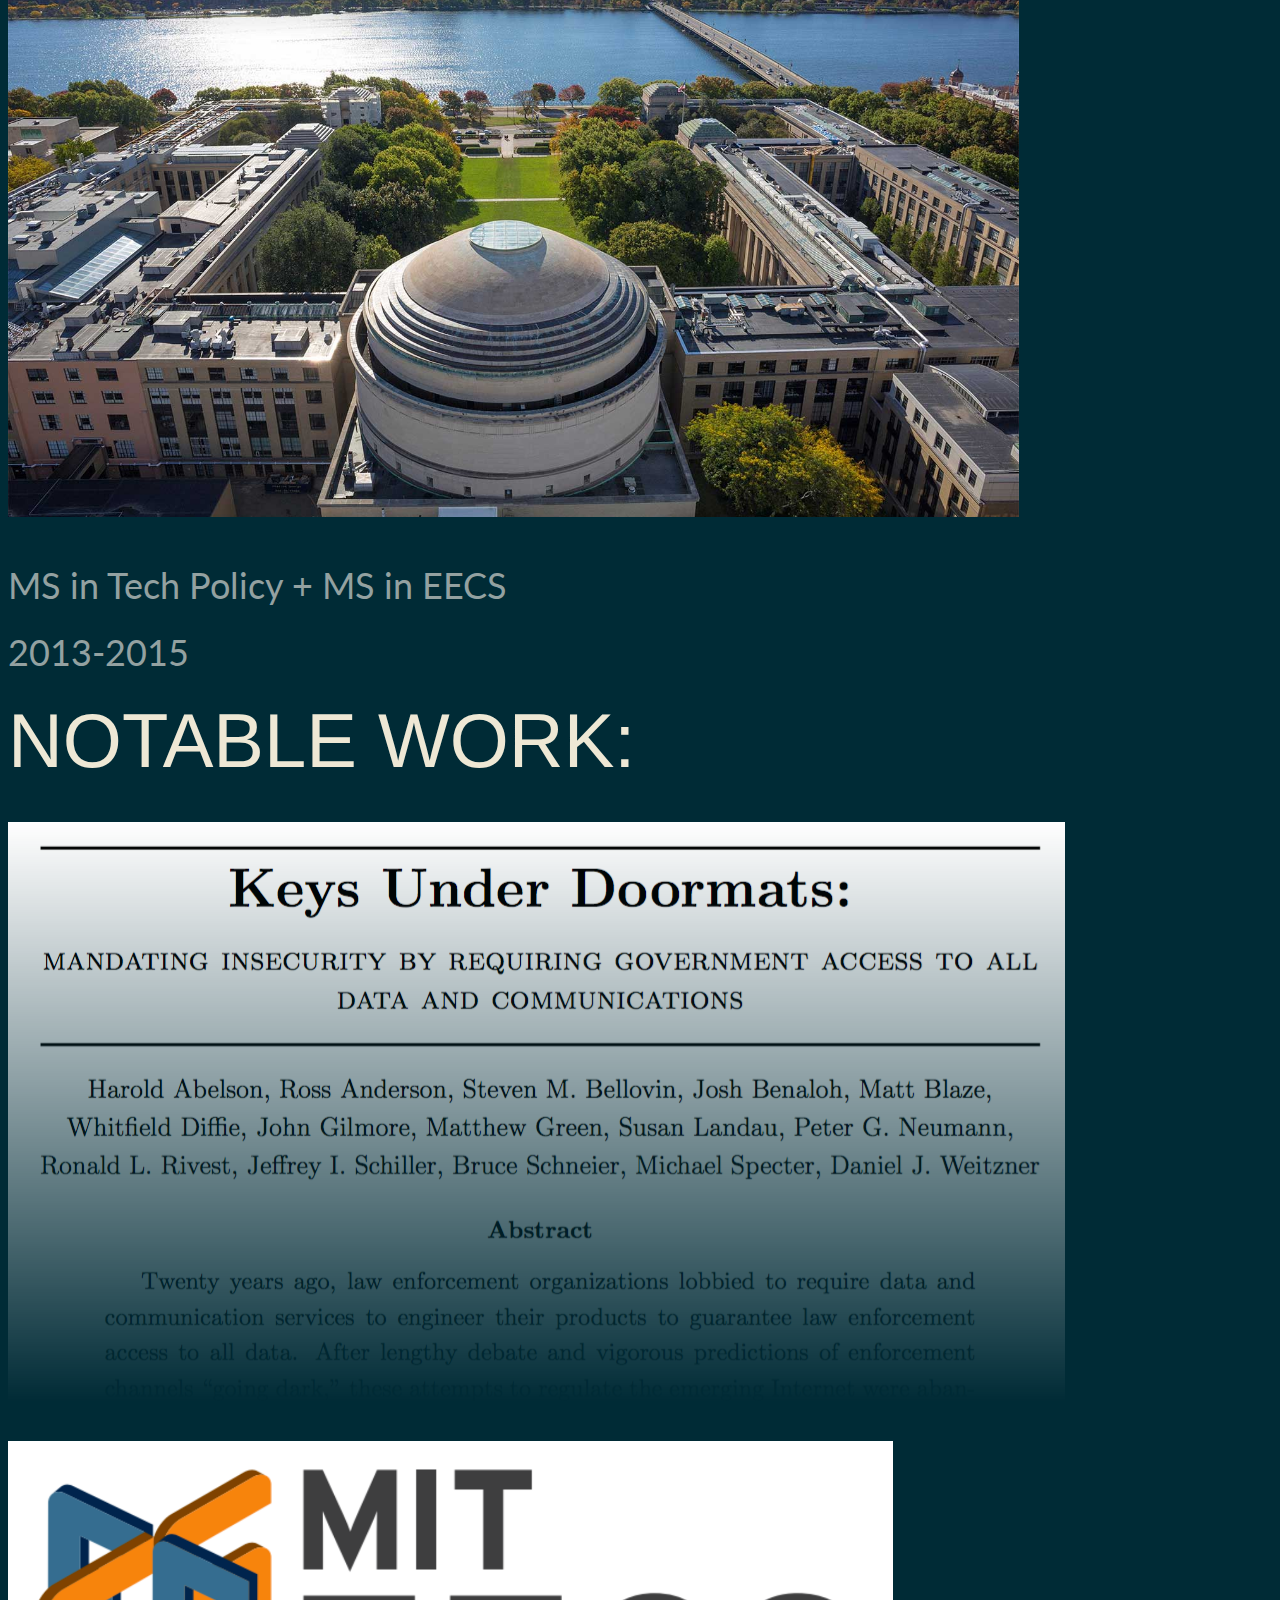
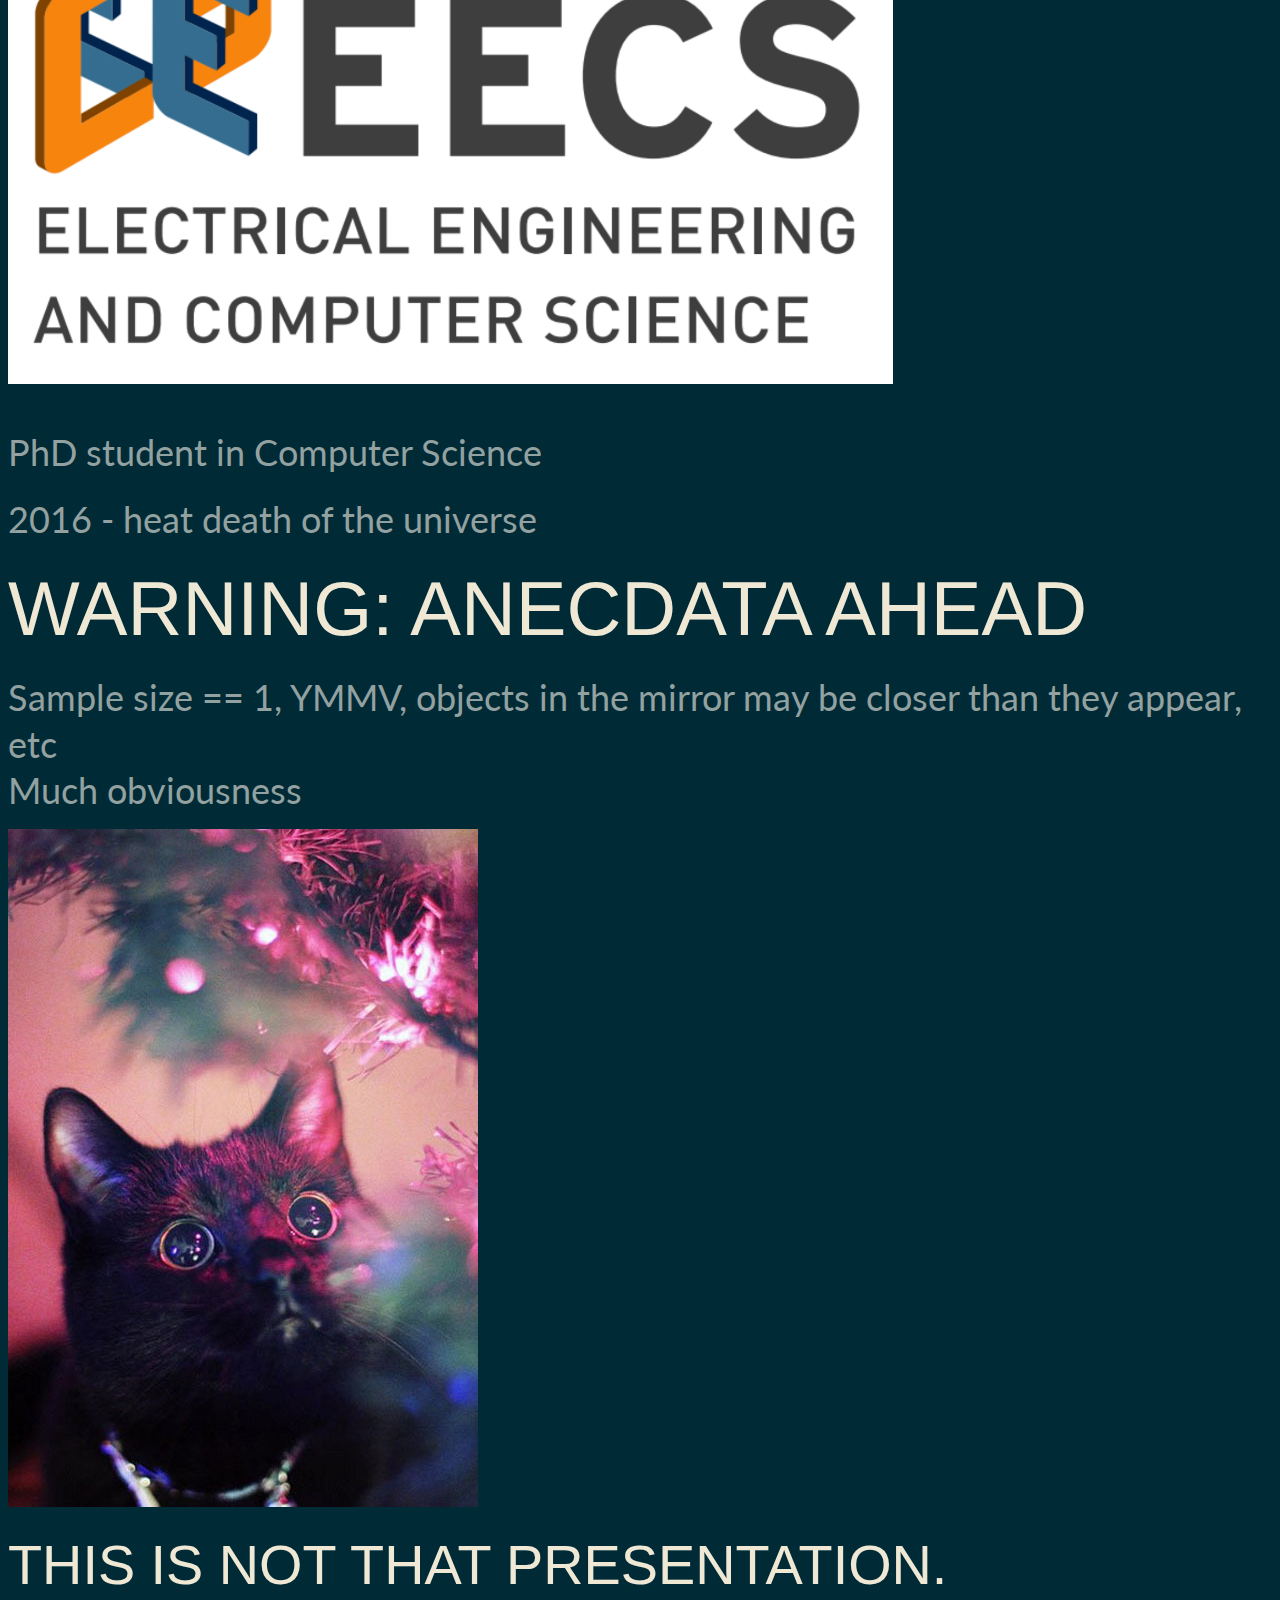
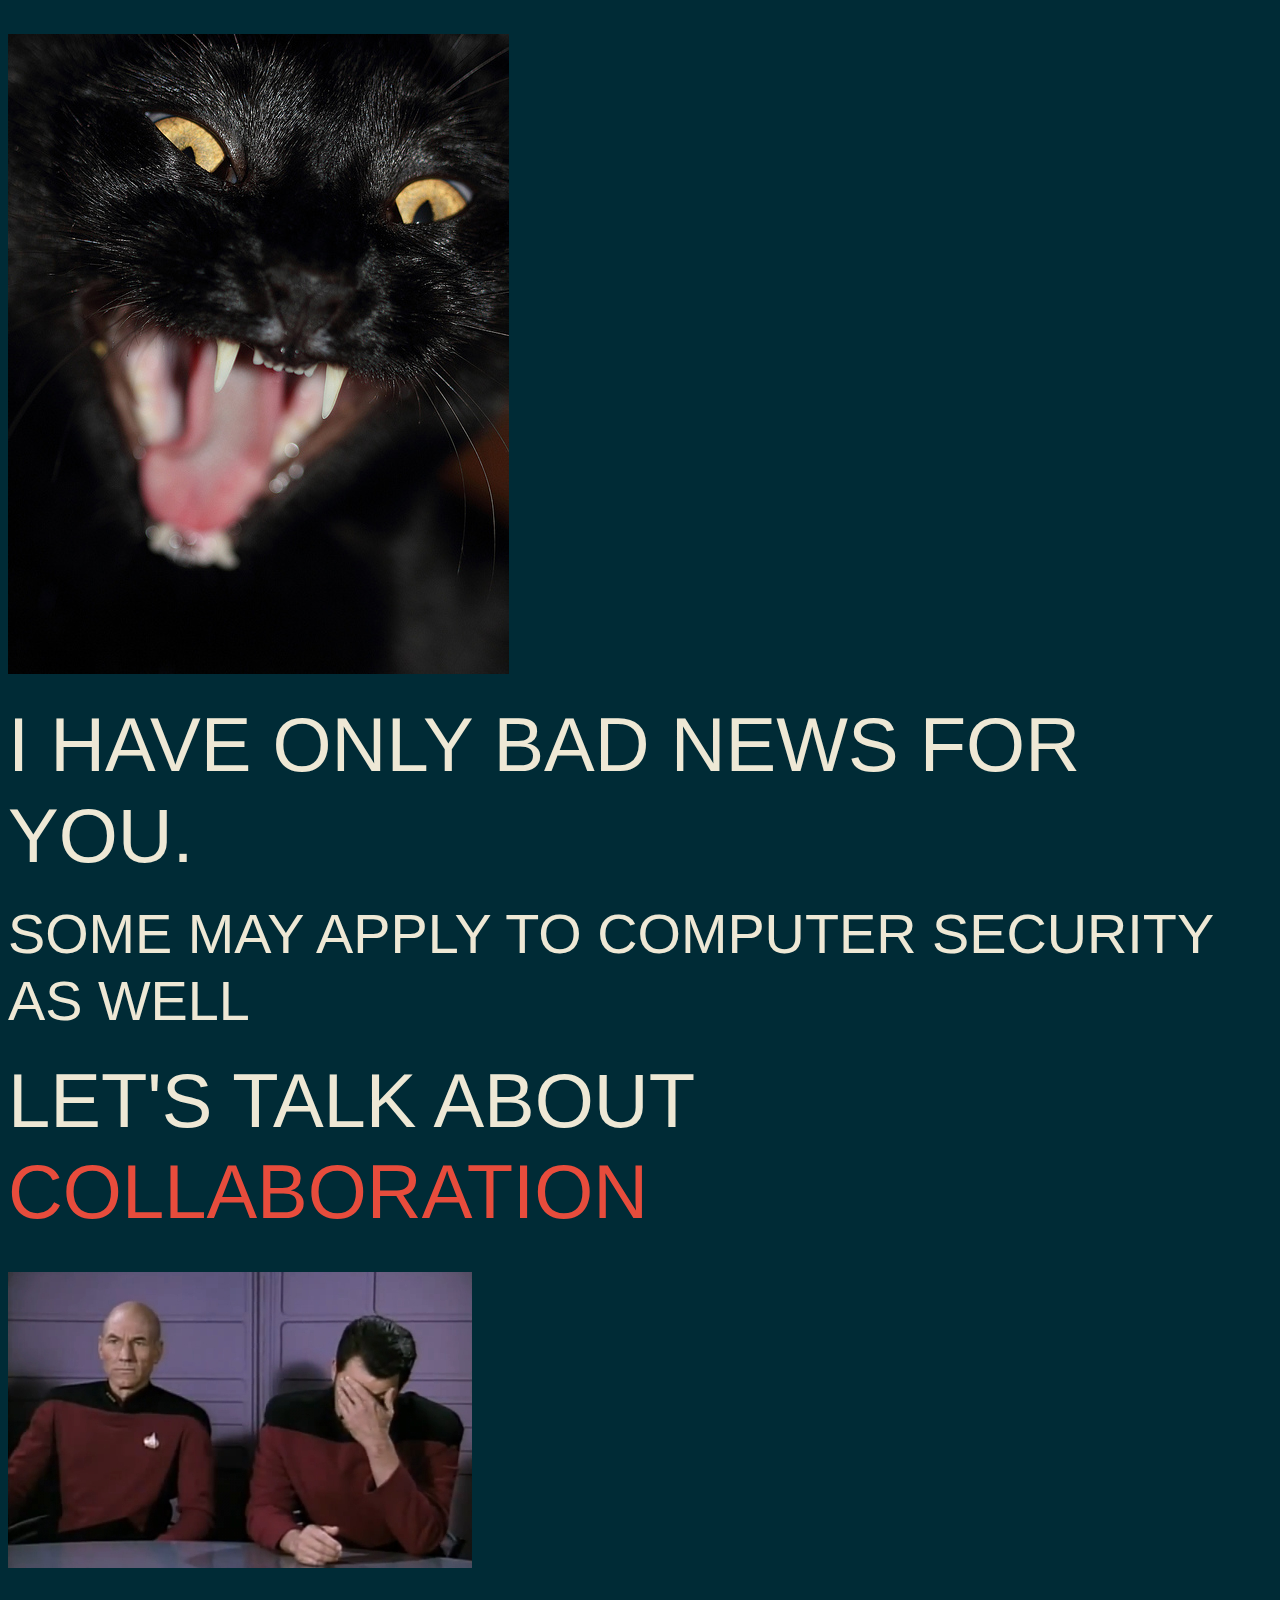
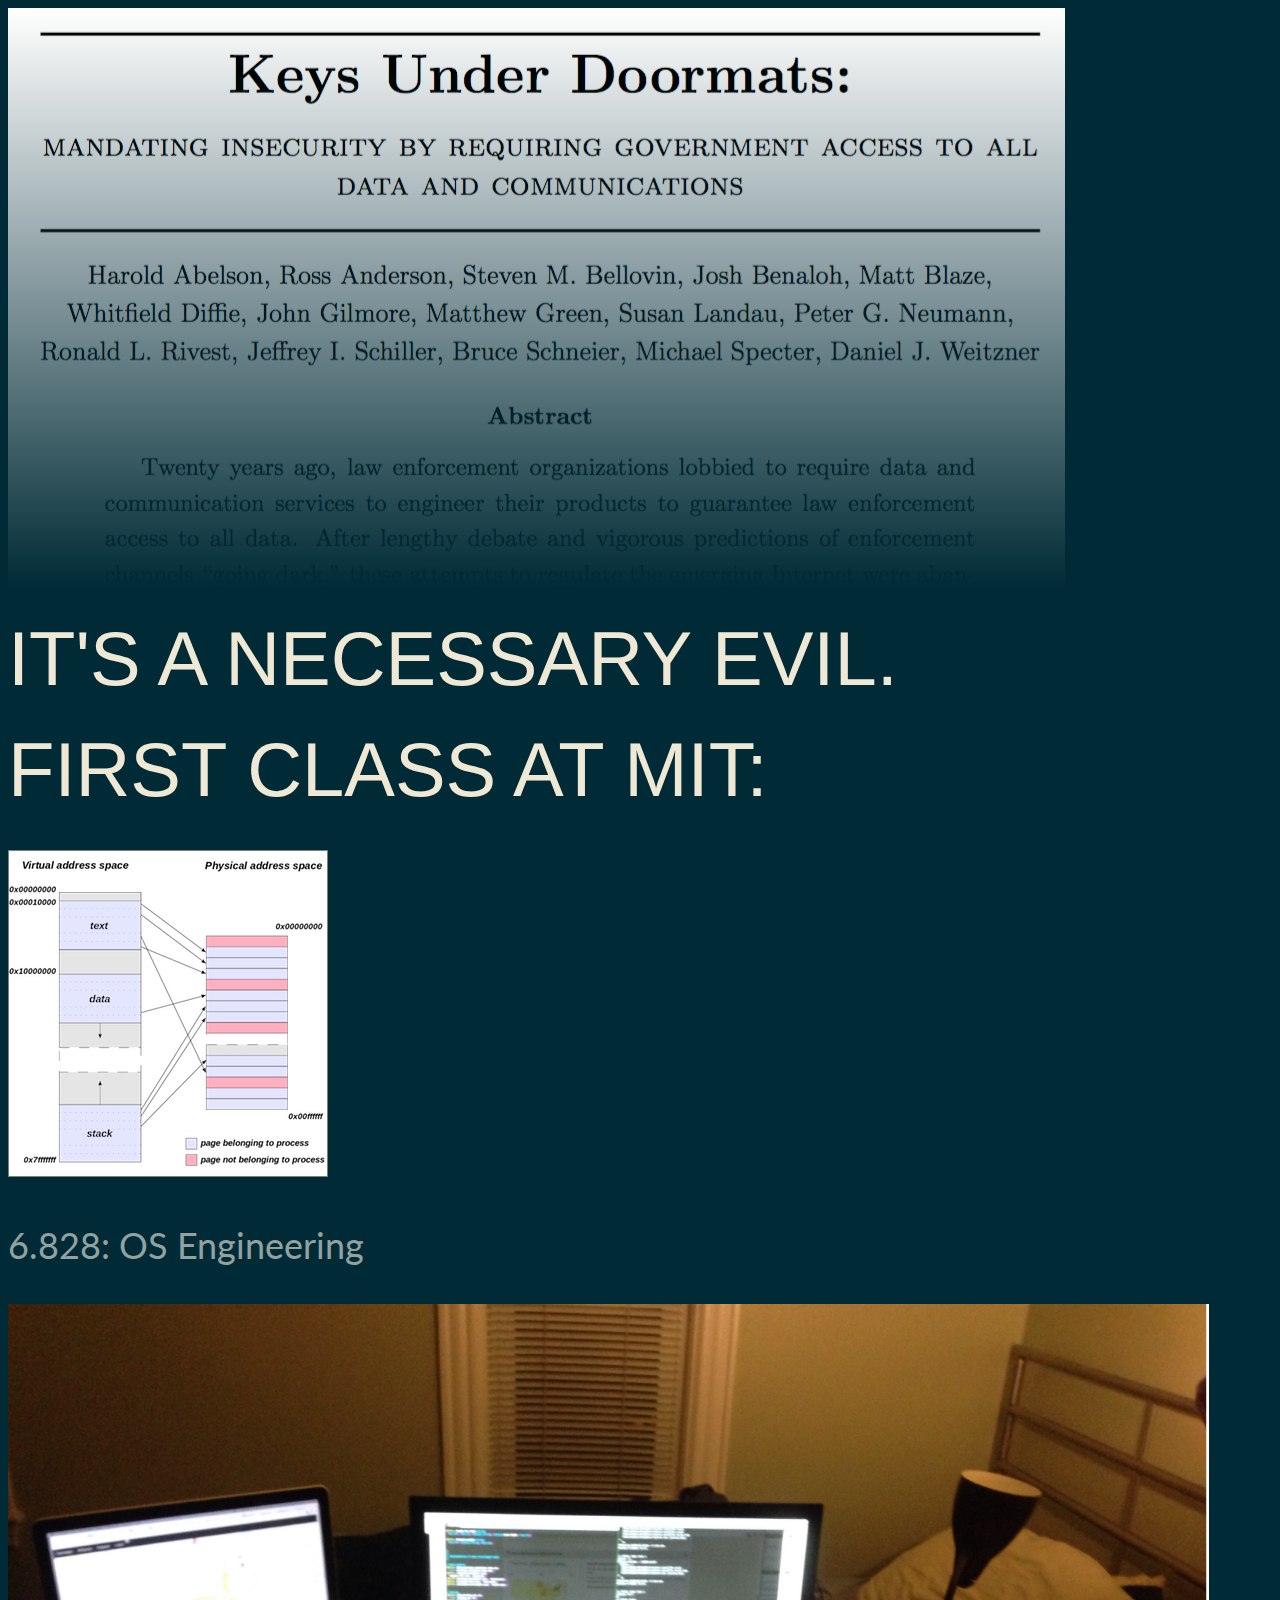
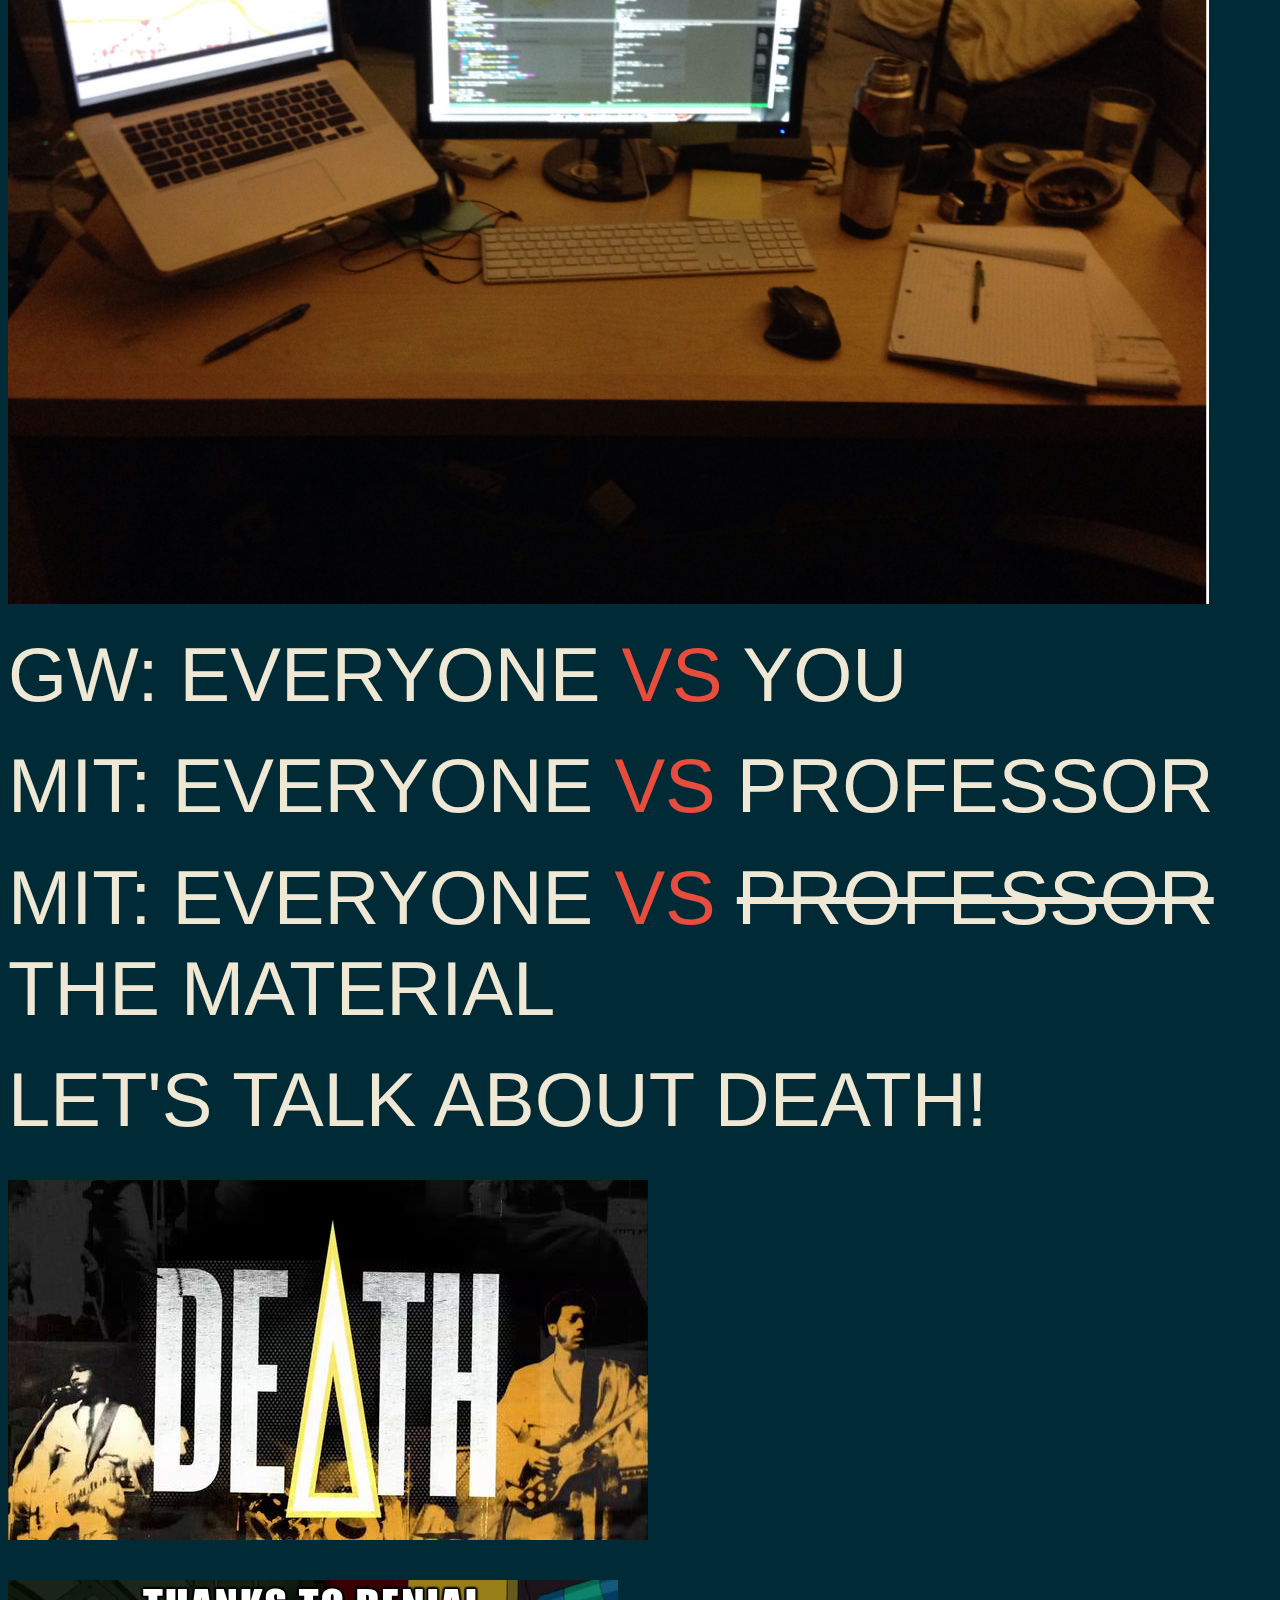
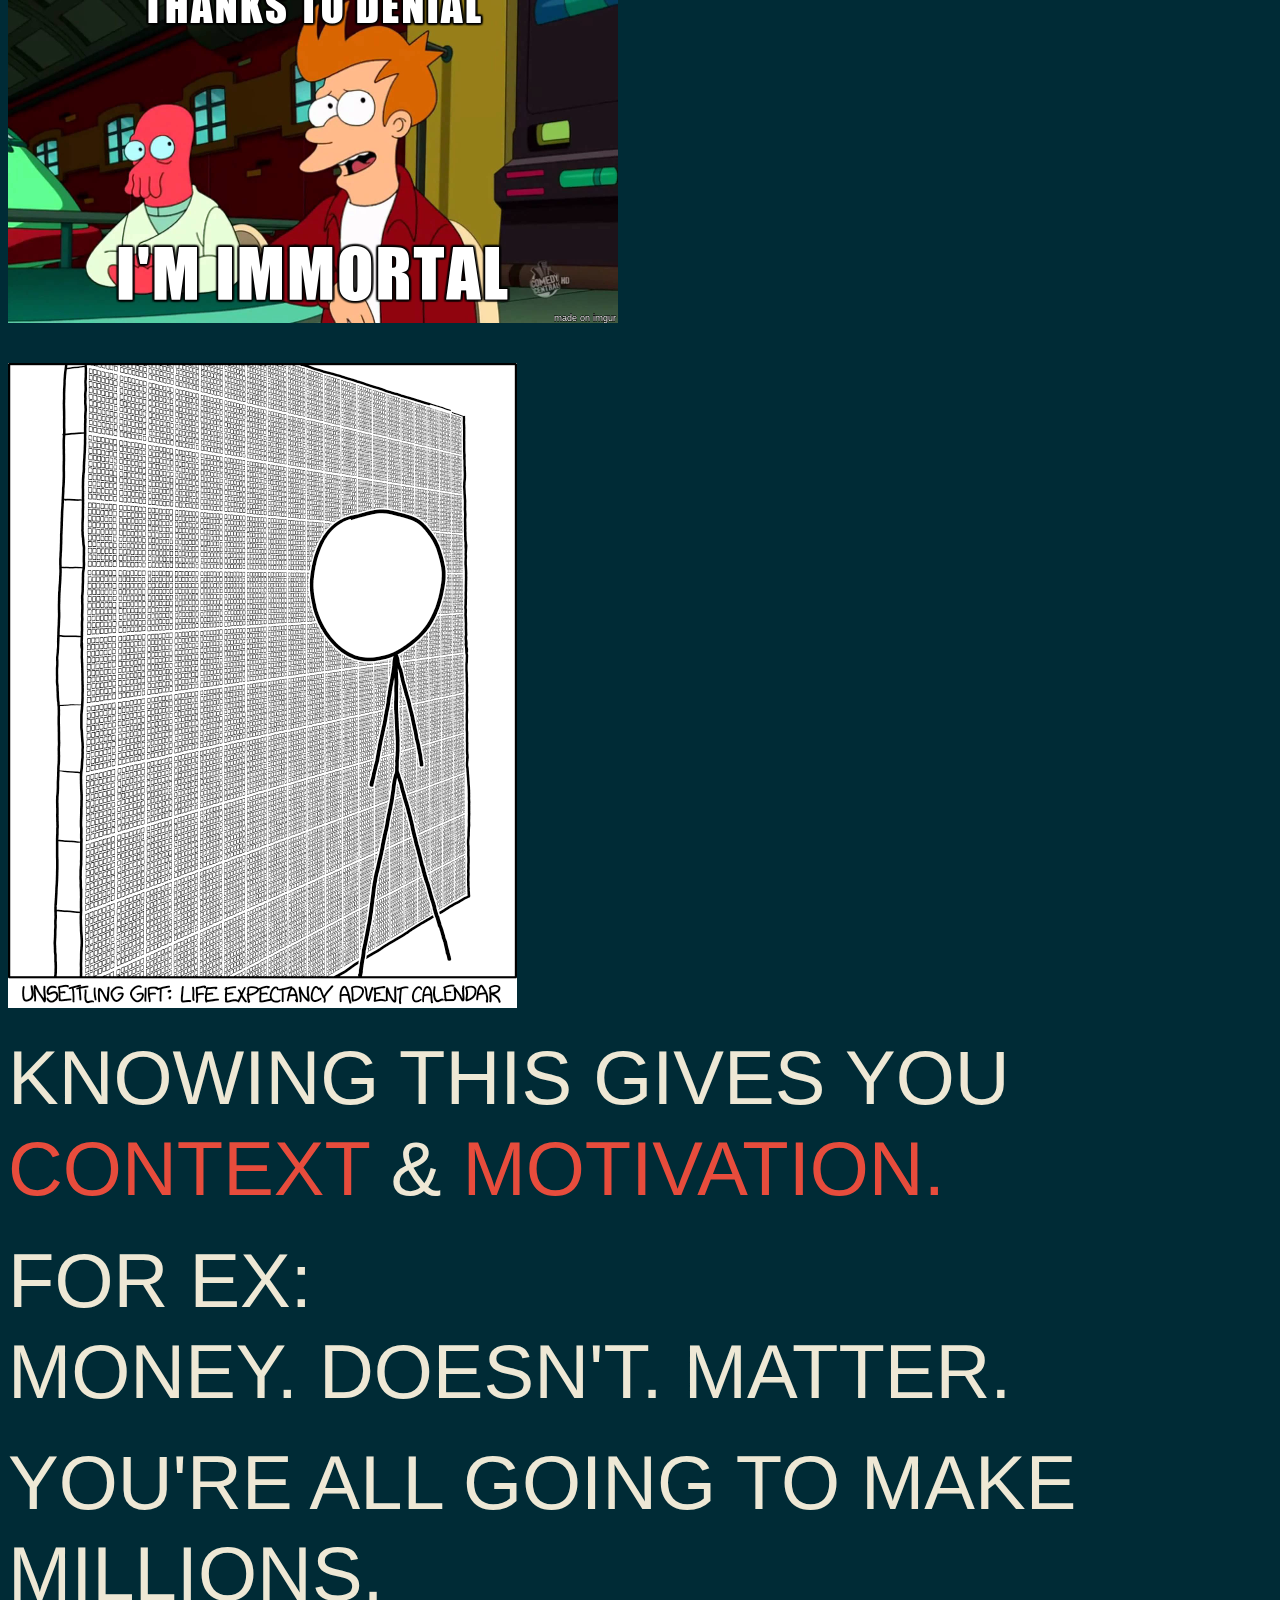
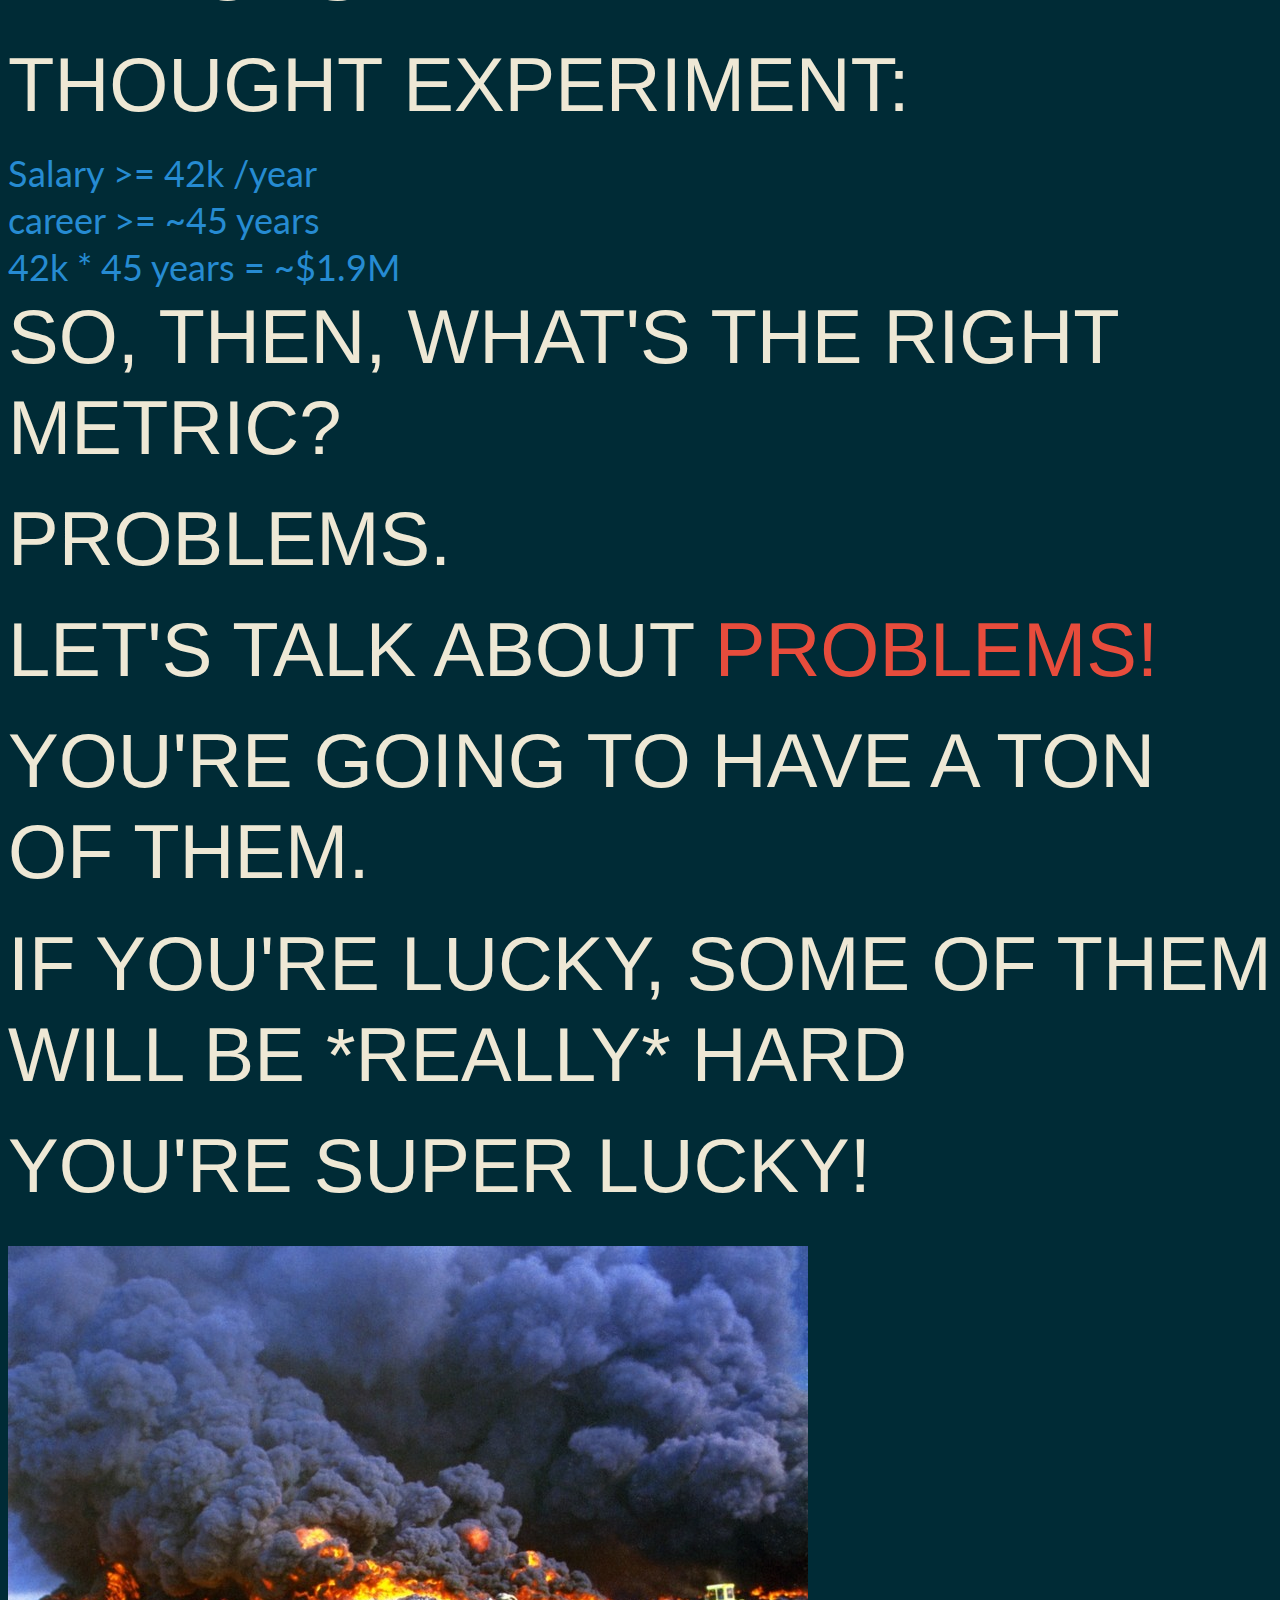
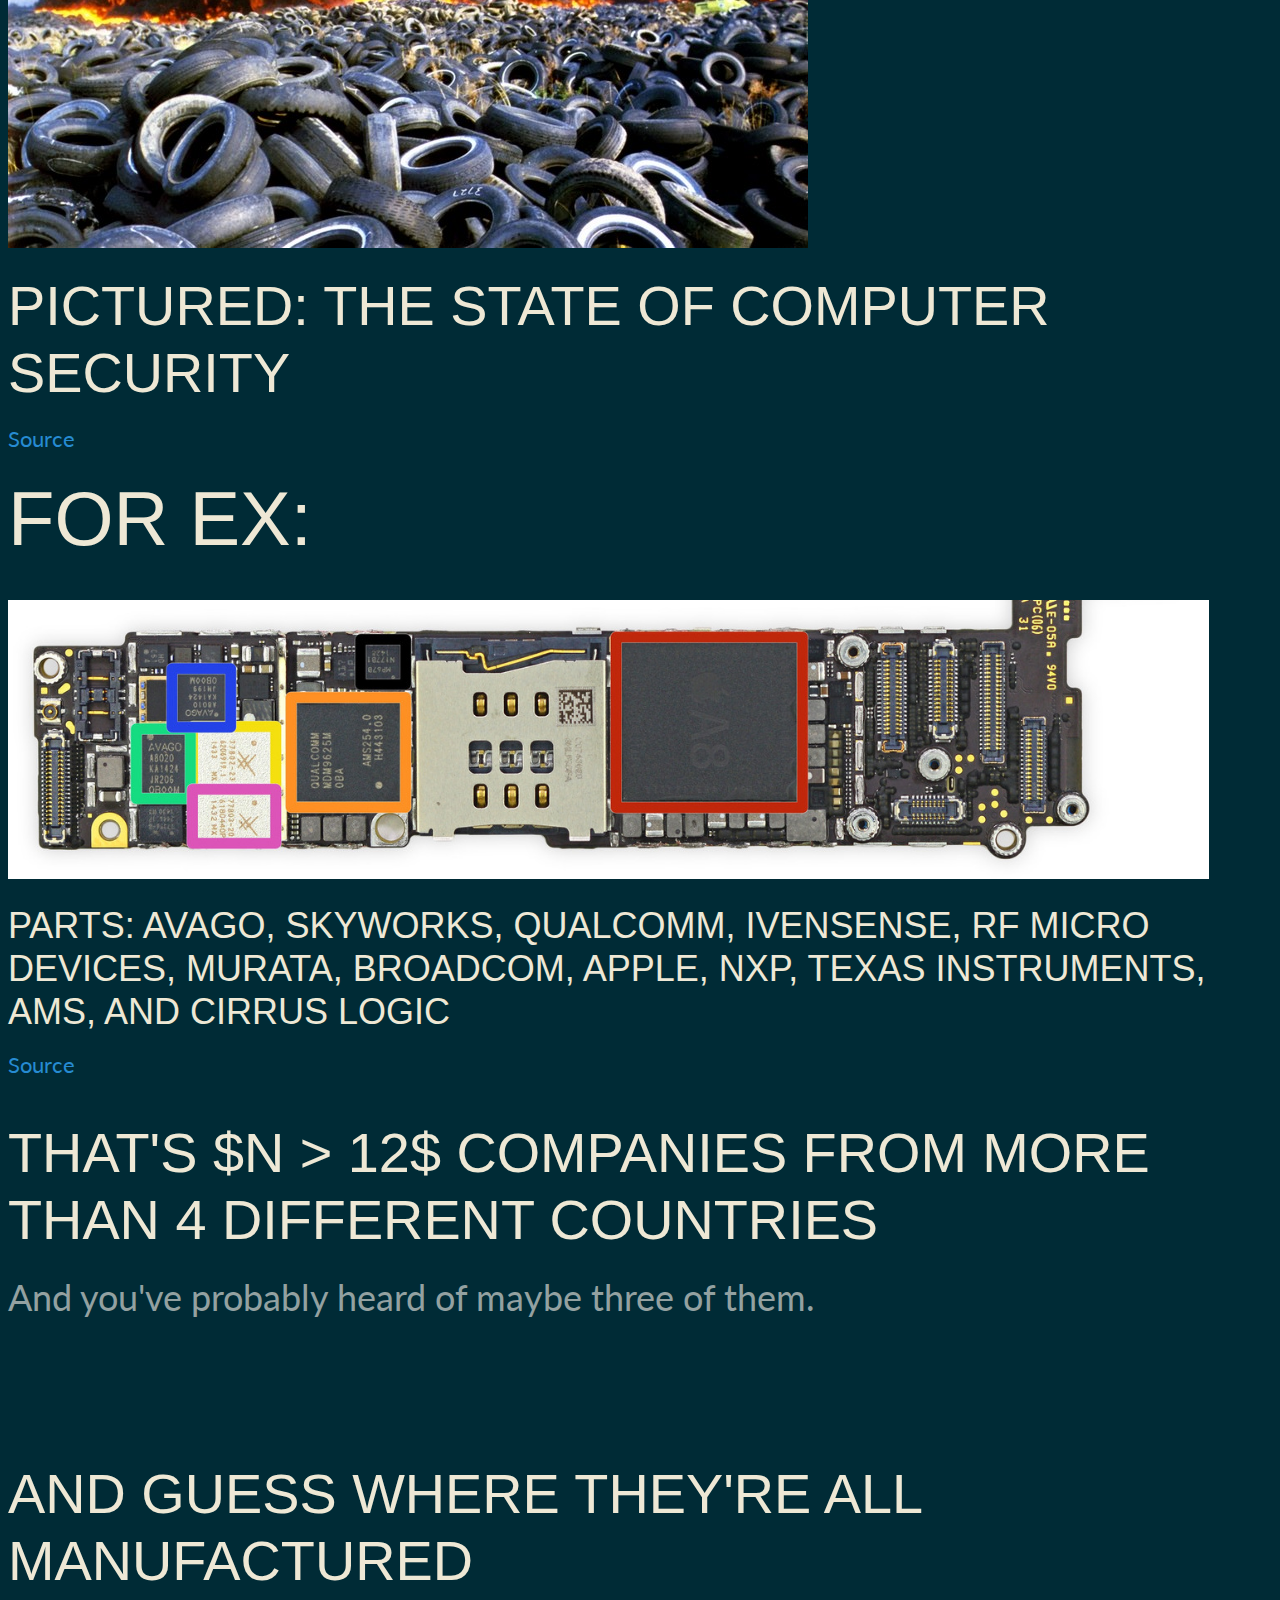
==== commit e870ccd3: "almost final!" ====
--- a/index.html
+++ b/index.html
@@ -127,7 +127,7 @@
 
                 <section>
                     <section>
-                        <h2>Let's talk about "other people."</h2>
+                        <h2>Let's talk about <a style="color:#E74C3C;"> collaboration </a></h2>
                         <img src="images/facepalm.jpg">
                     </section>
 
@@ -213,7 +213,7 @@
 
                 <section>
                     <section>
-                        <h2>Let's talk about problems!</h2>
+                        <h2>Let's talk about<a style="color:#E74C3C;"> problems! </a></h2>
                     </section>
                     <section>
                         <h2>You're going to have a ton of them.</h2>
@@ -255,7 +255,7 @@
                         <h2> BTW </h2>
                     </section>
                     <section>
-                        <h2>Q: Is this a "tech" problem or "policy" problem?</h2>
+                        <h2>Q: Is this a <a style="color:#E74C3C;"> "tech" </a>problem <br/> or <a style="color:#E74C3C;" > "policy" </a> problem?</h2>
                     </section>
                     <section>
                         <h2>A: Does it matter? </h2>
@@ -362,12 +362,8 @@
                     <section>
                          <h1 style="color:#E74C3C;"> So go find them </h1>
                     </section>
-
-                </section>
-
-
+                </section>
             </div>
-
         </div>
 
         <script src="lib/js/head.min.js"></script>
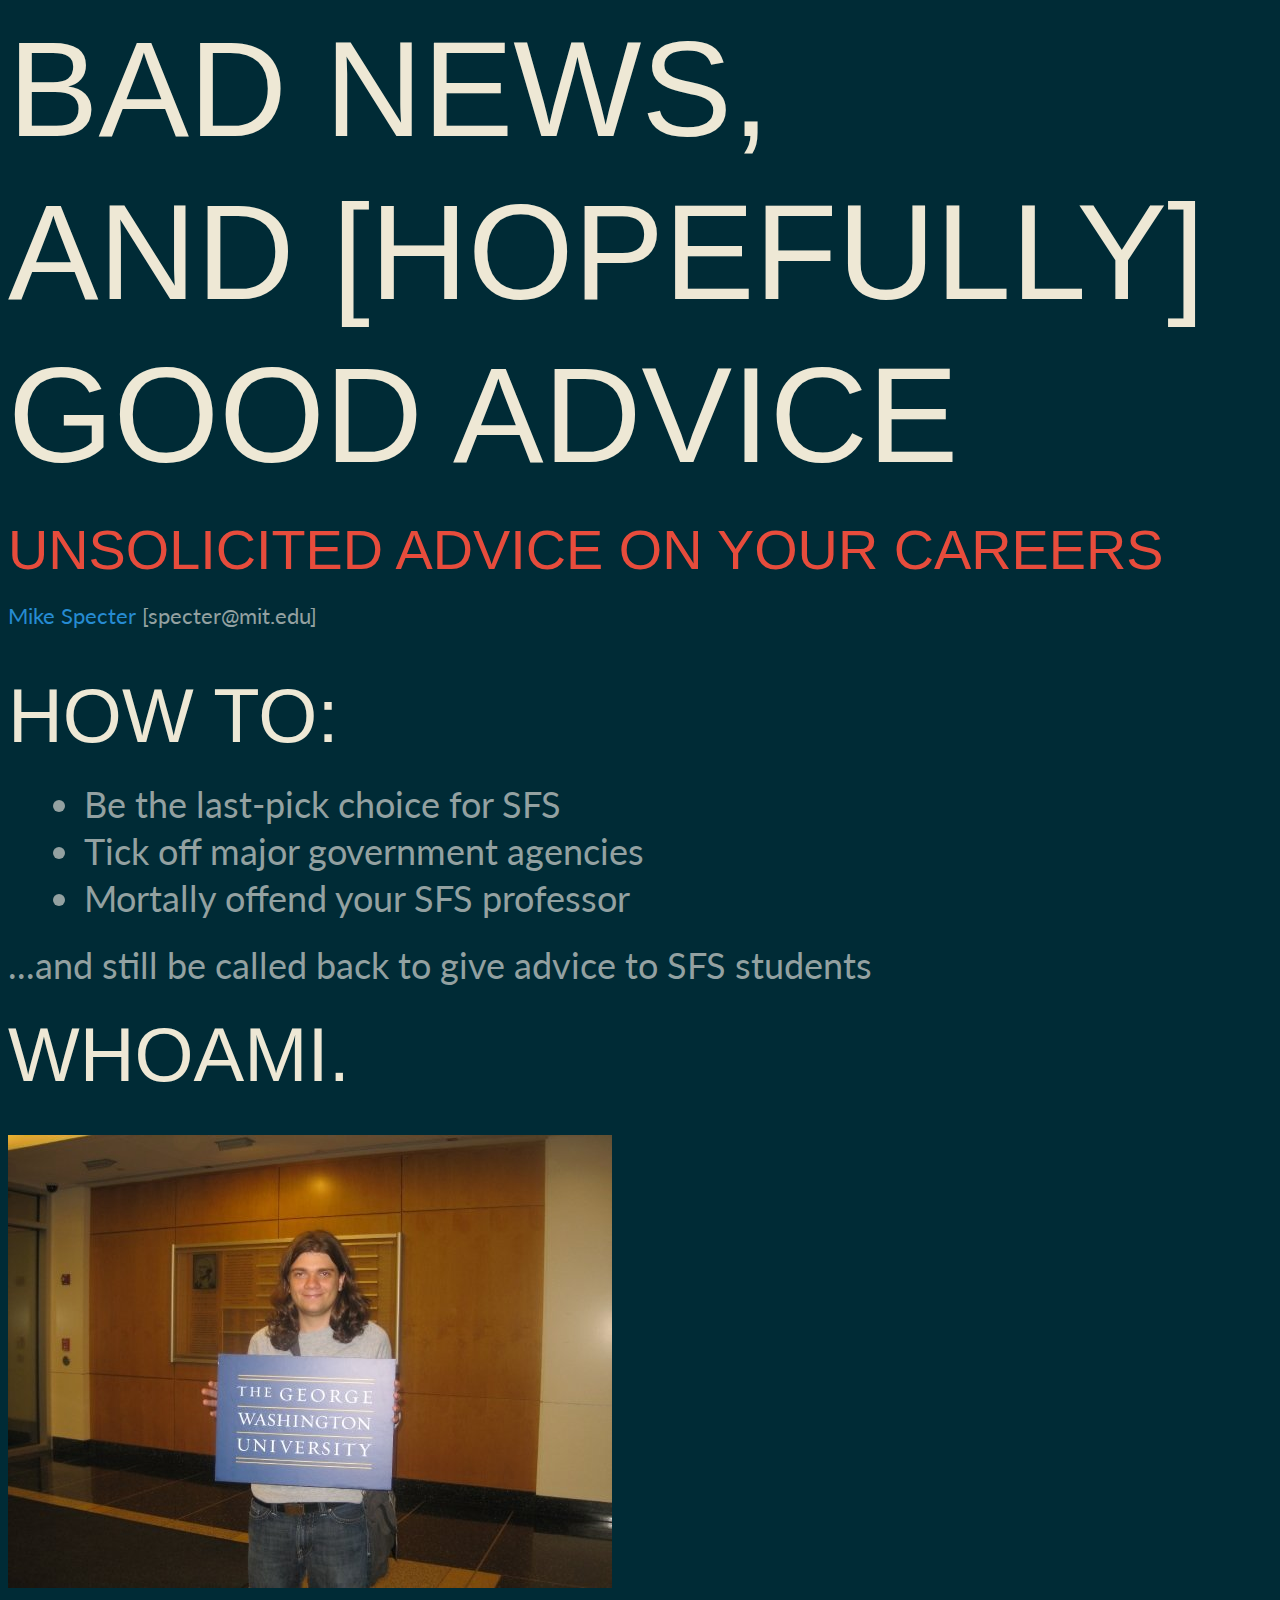
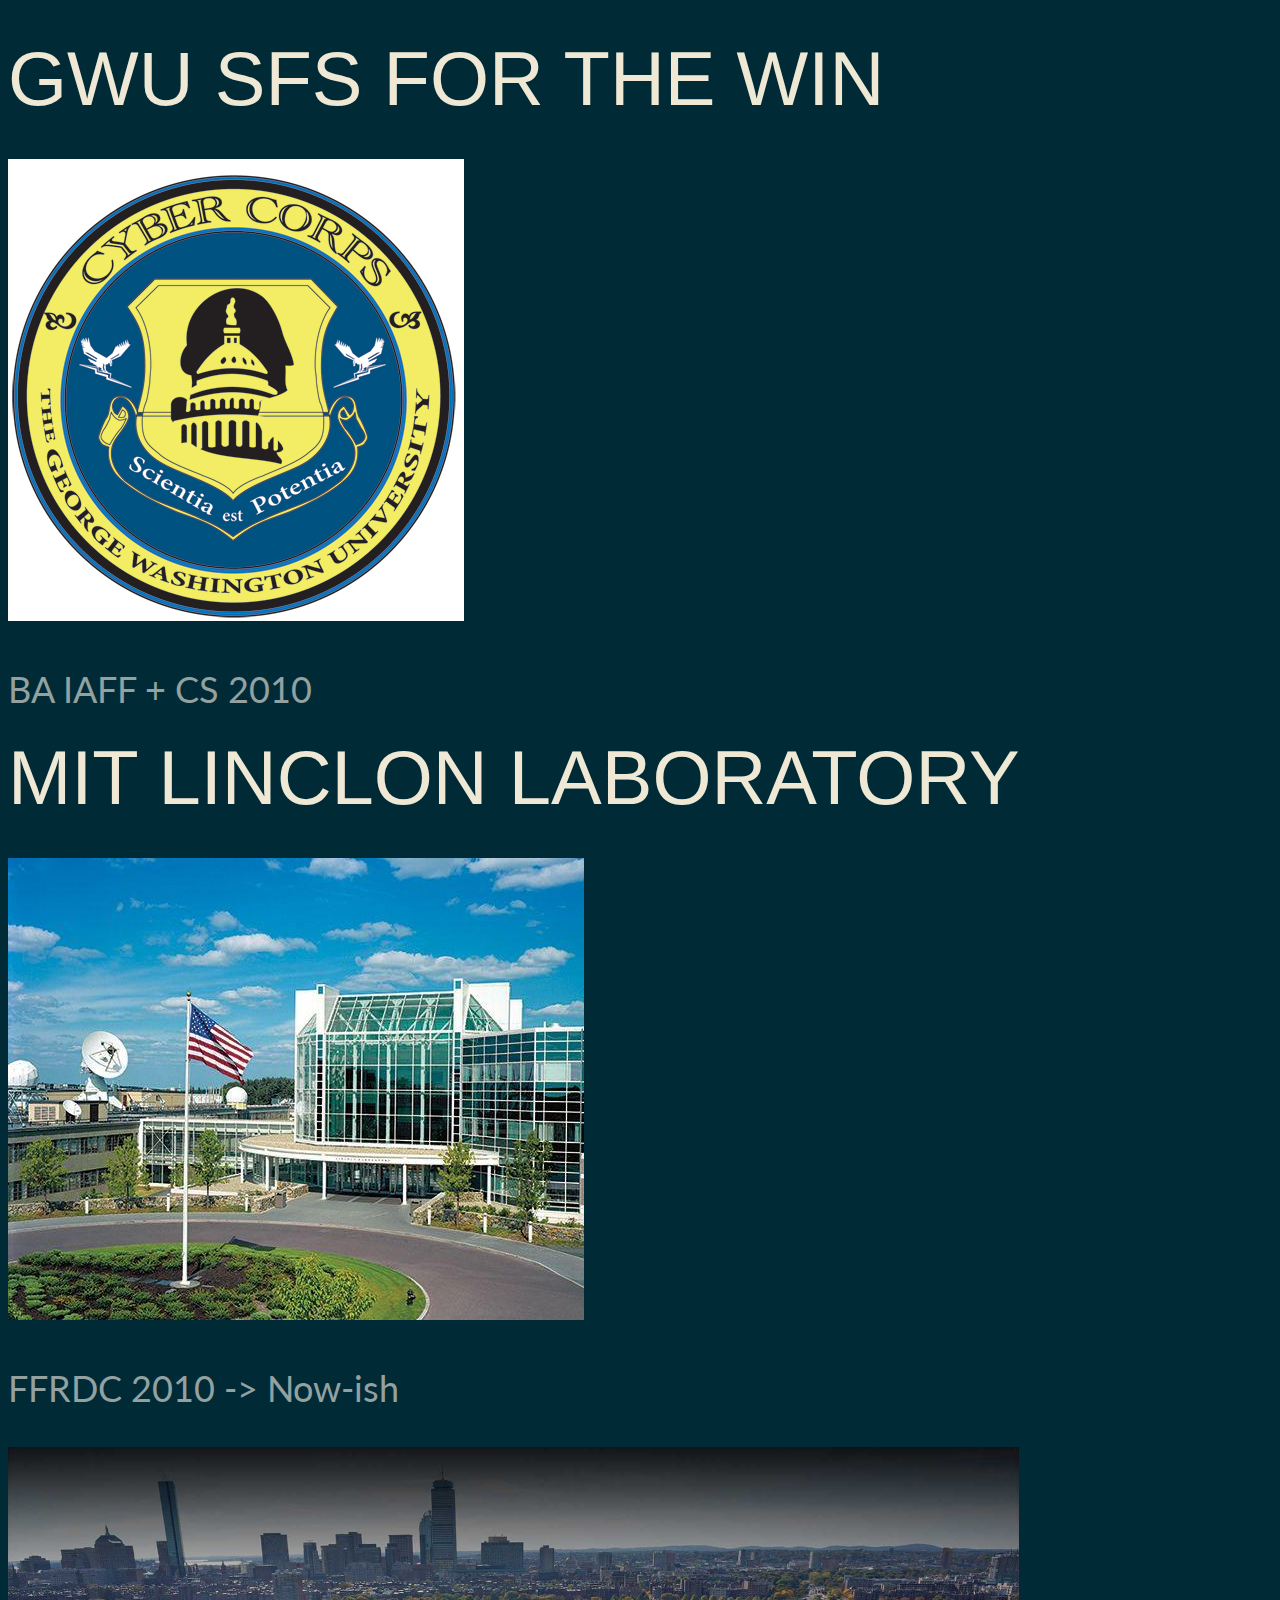
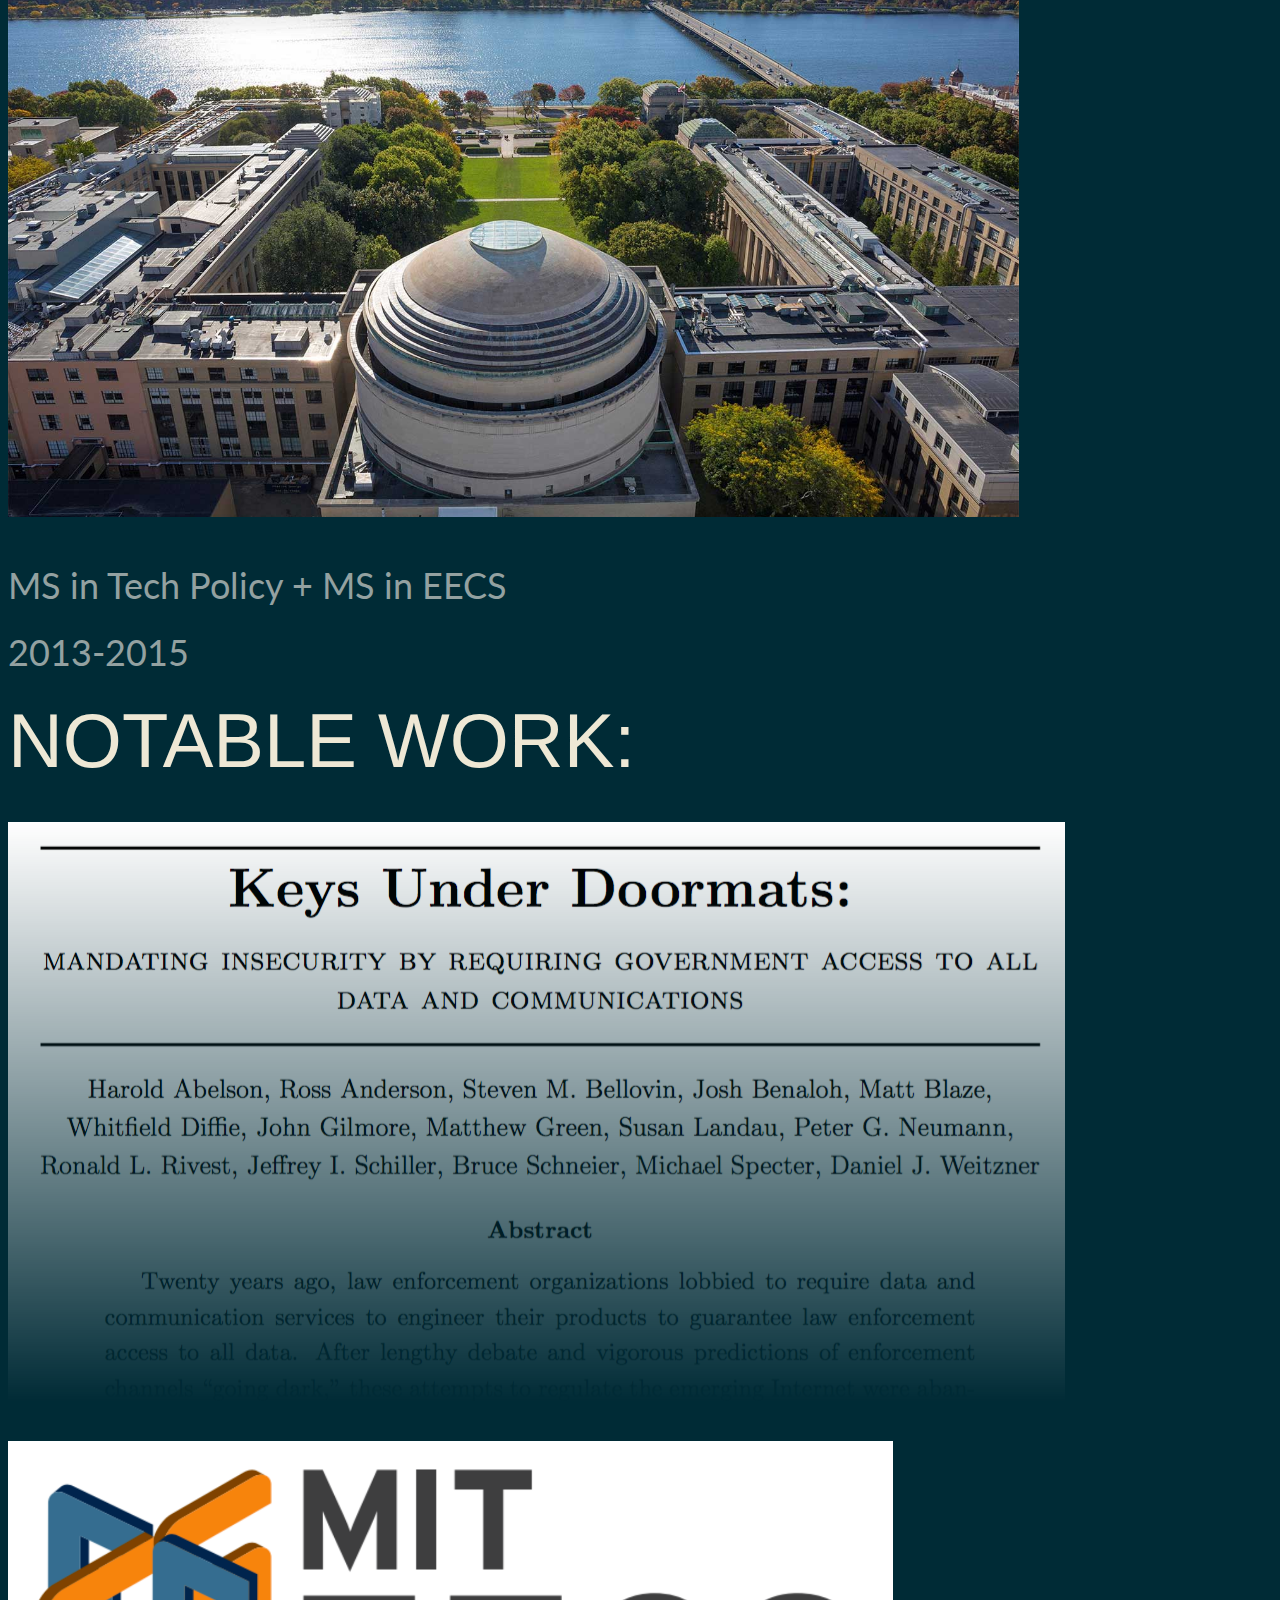
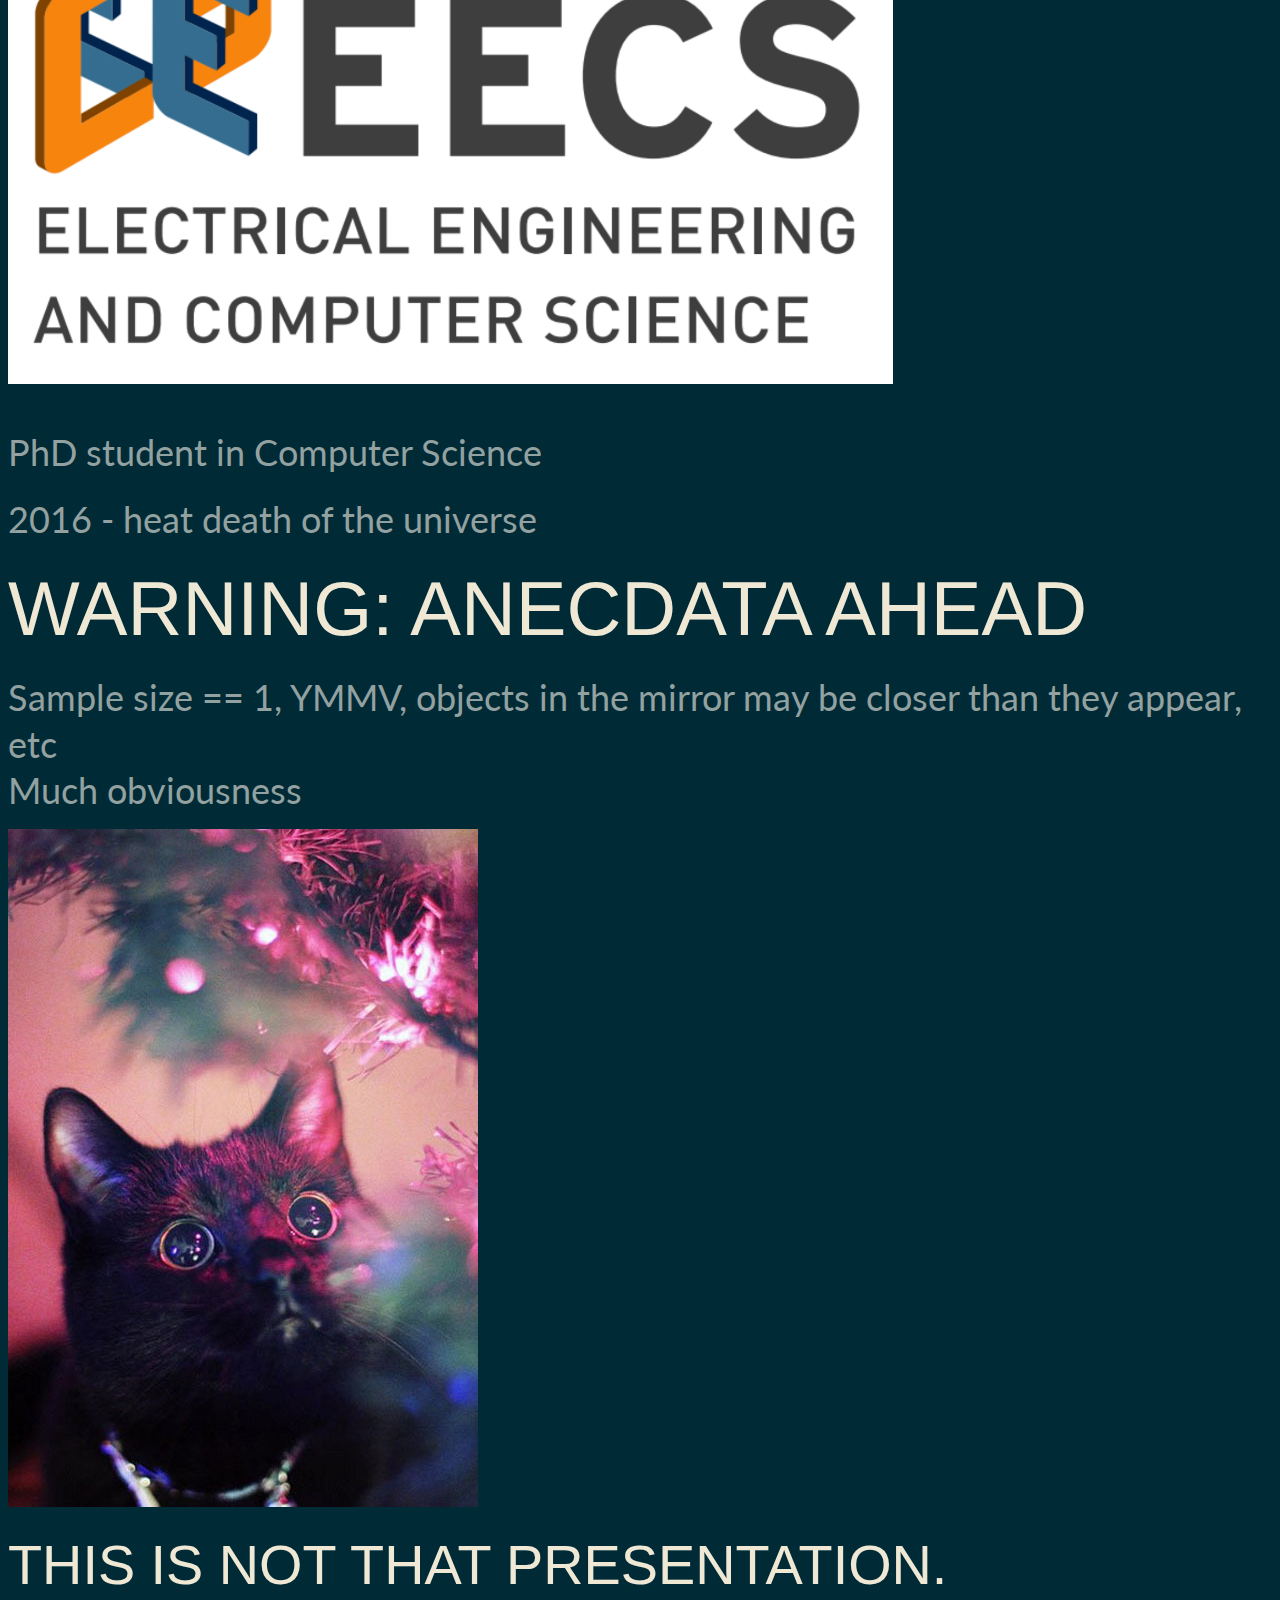
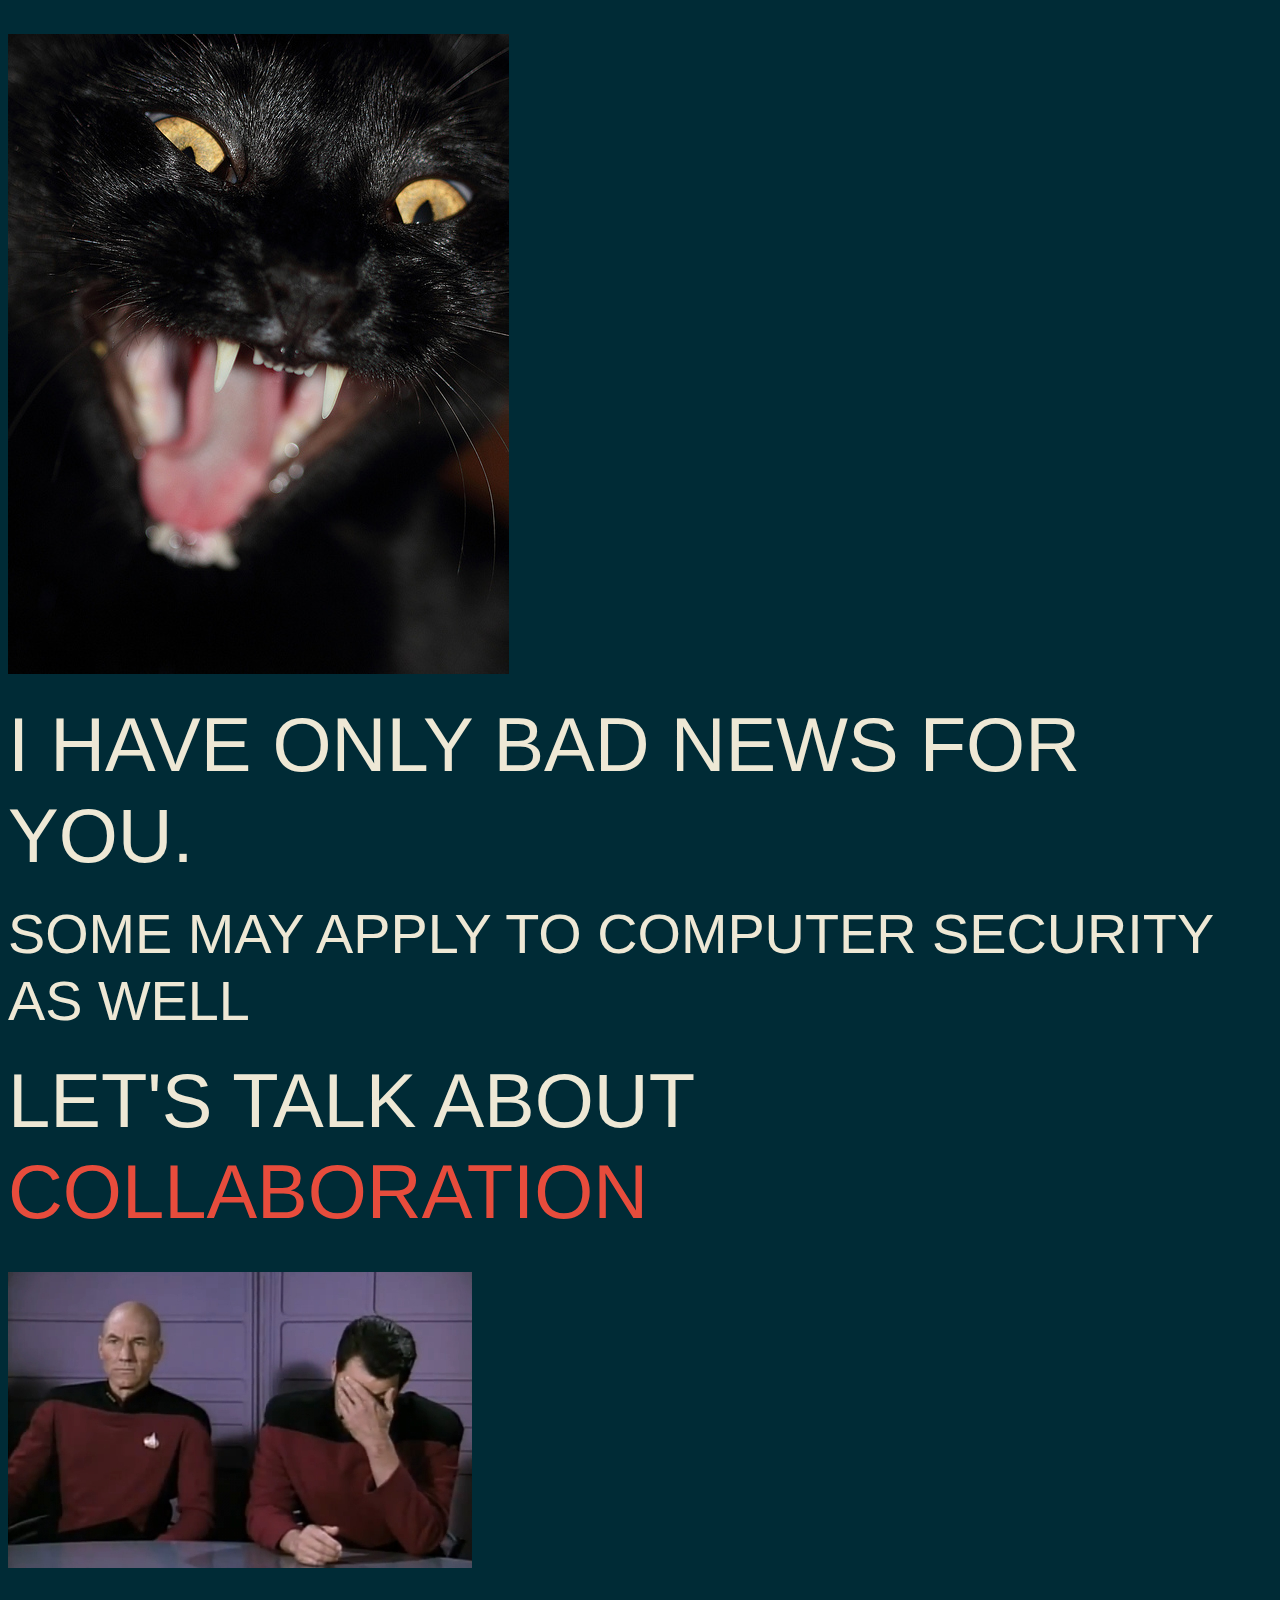
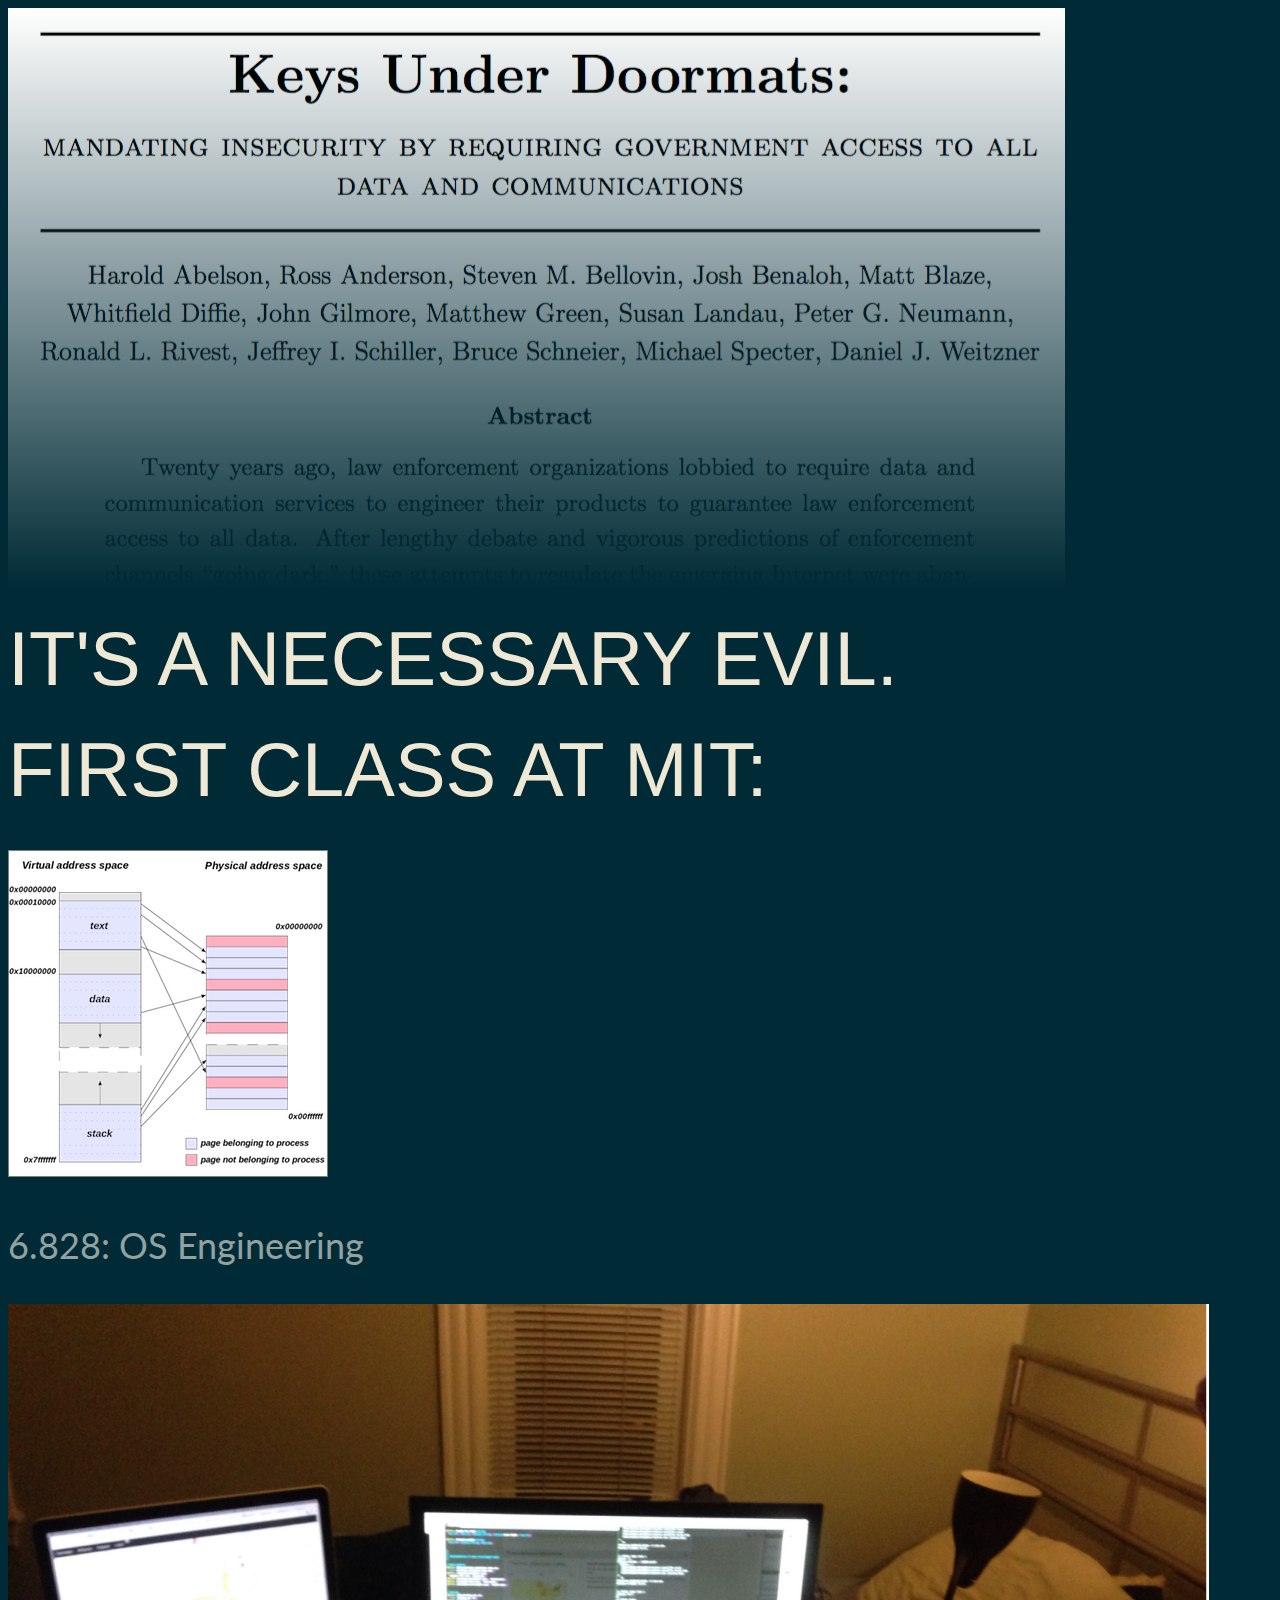
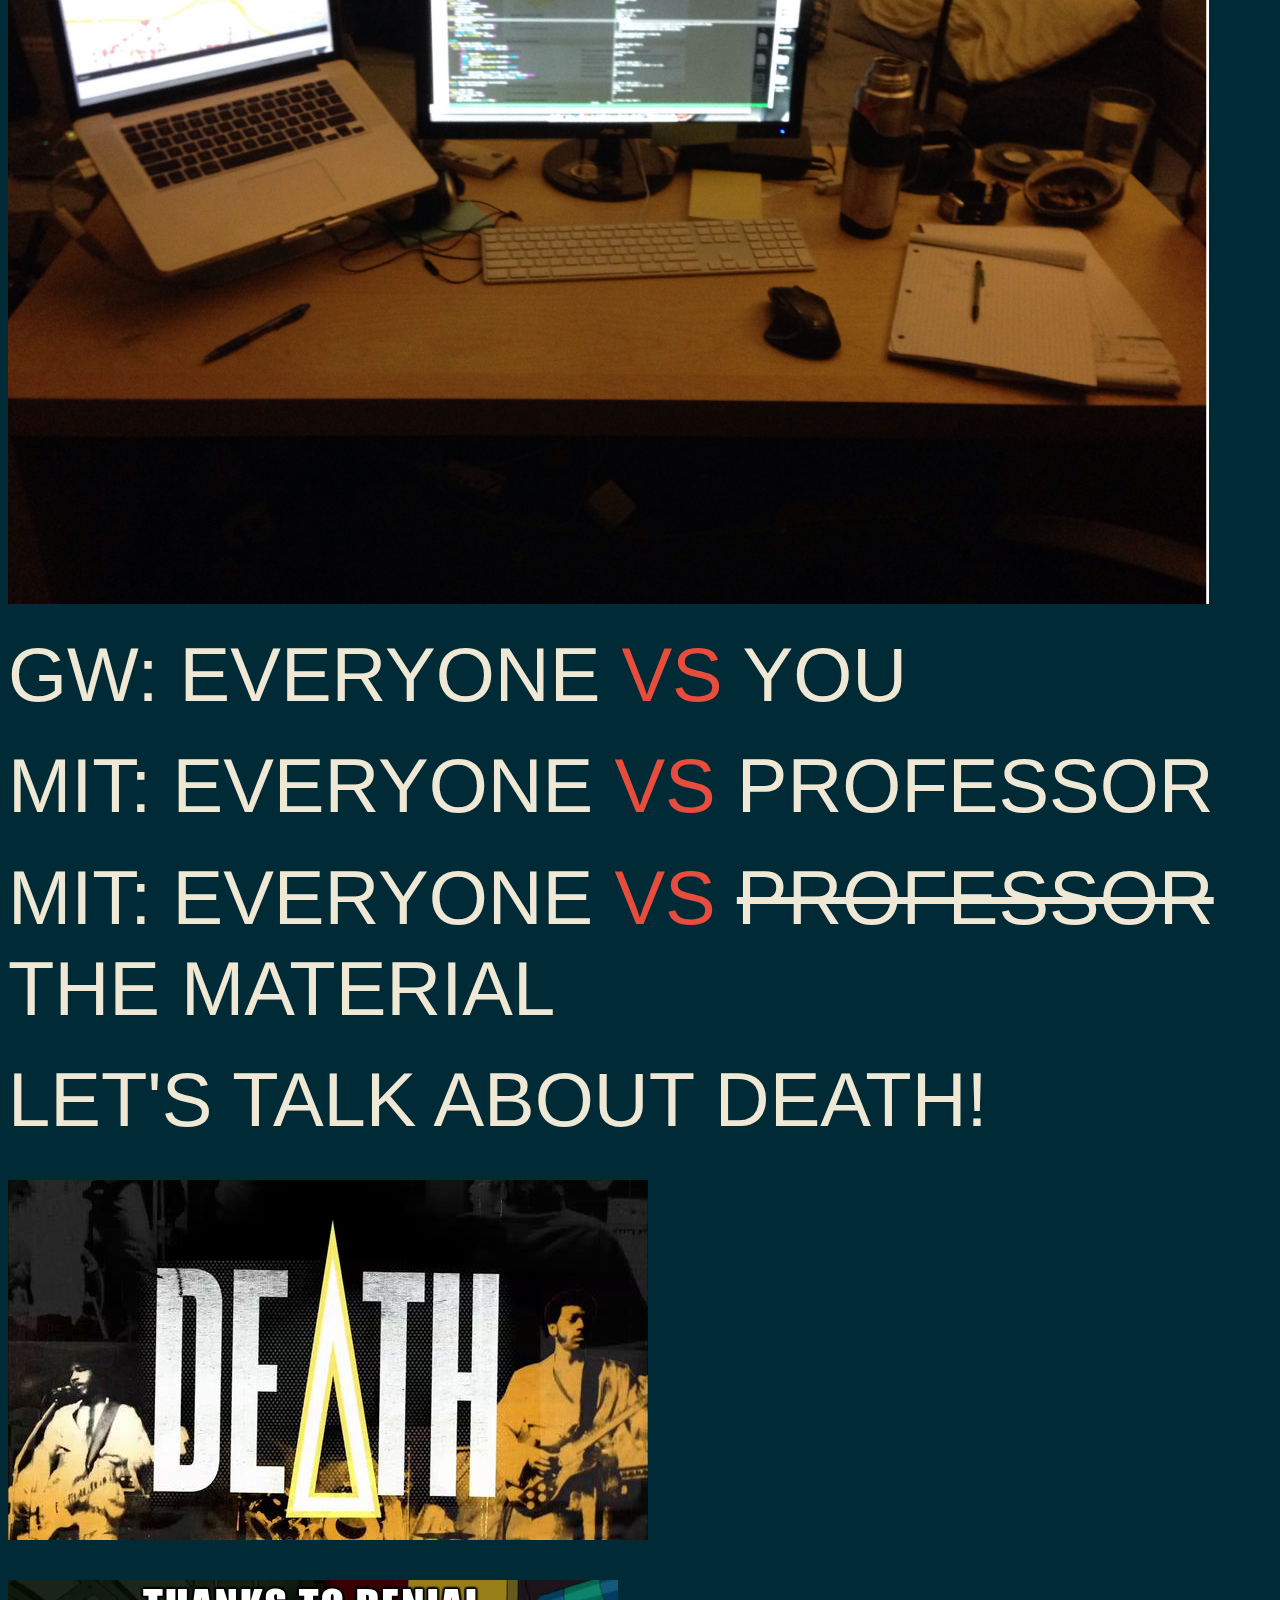
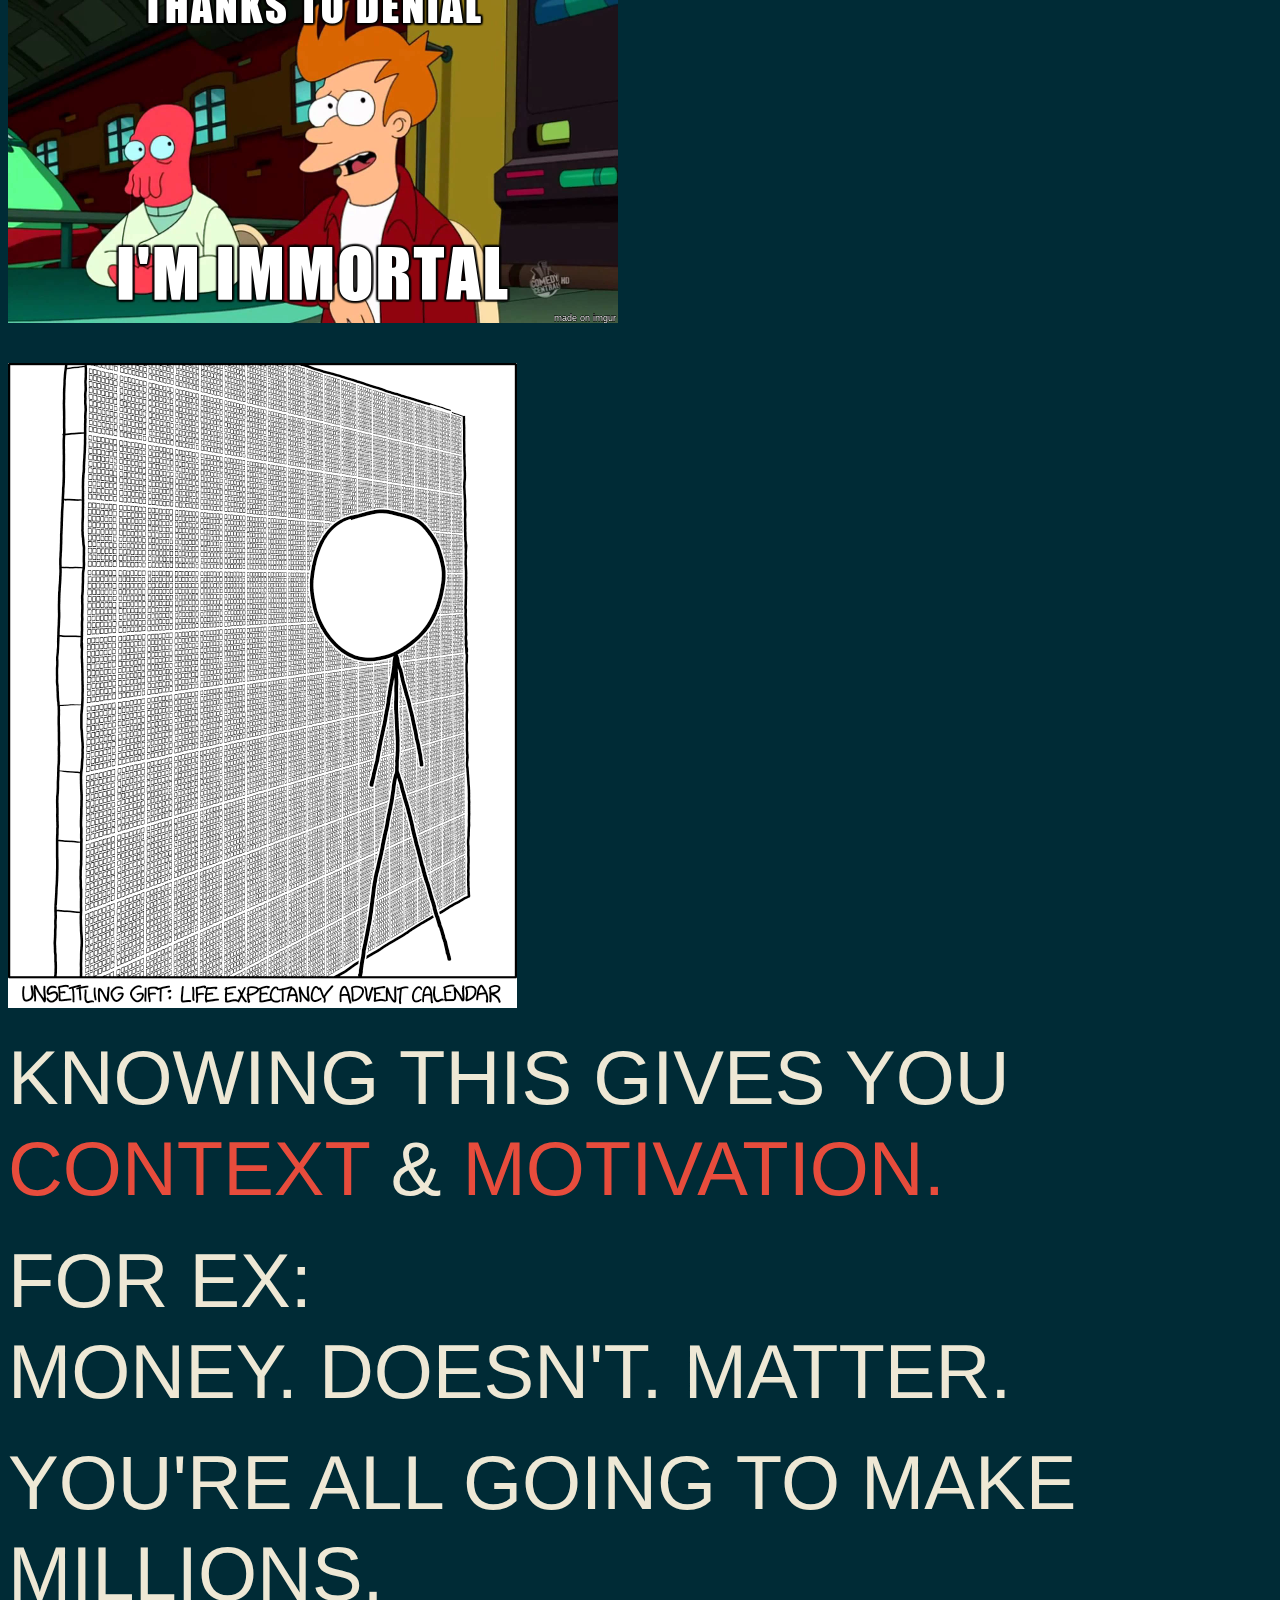
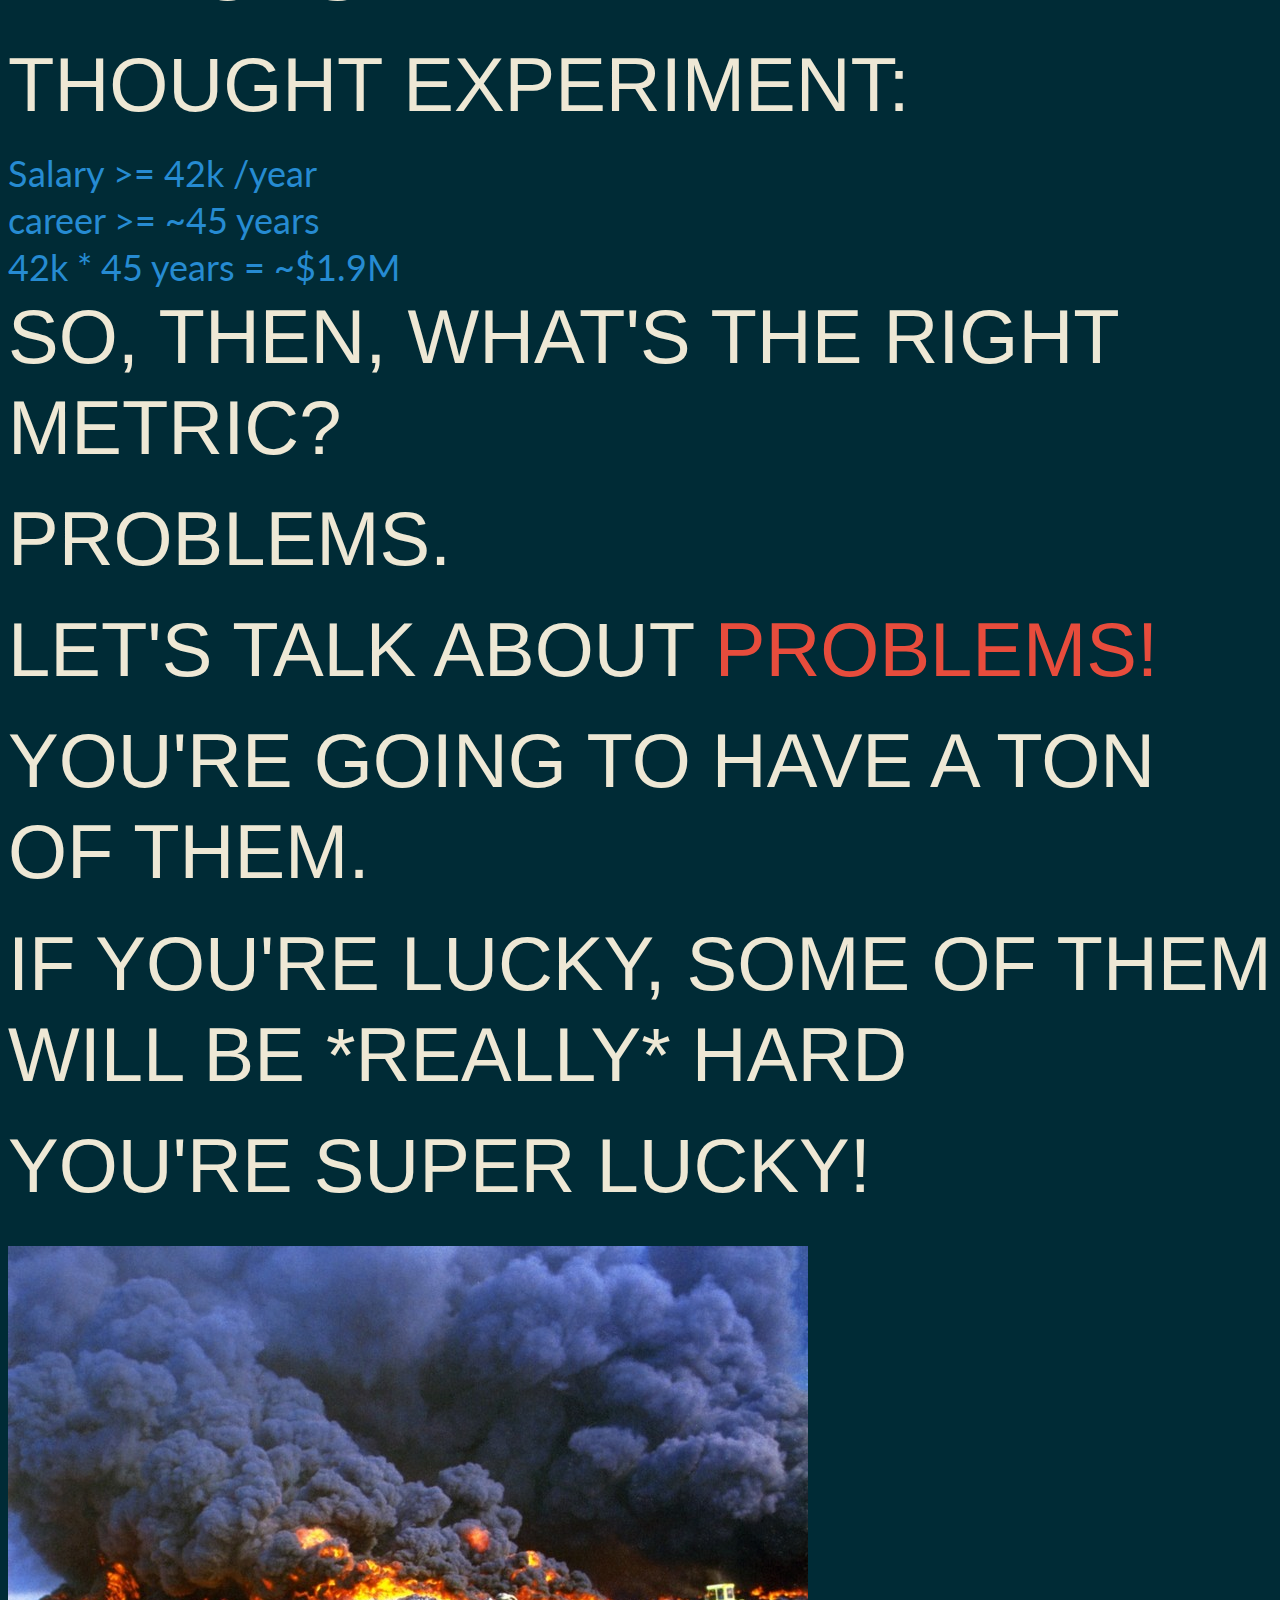
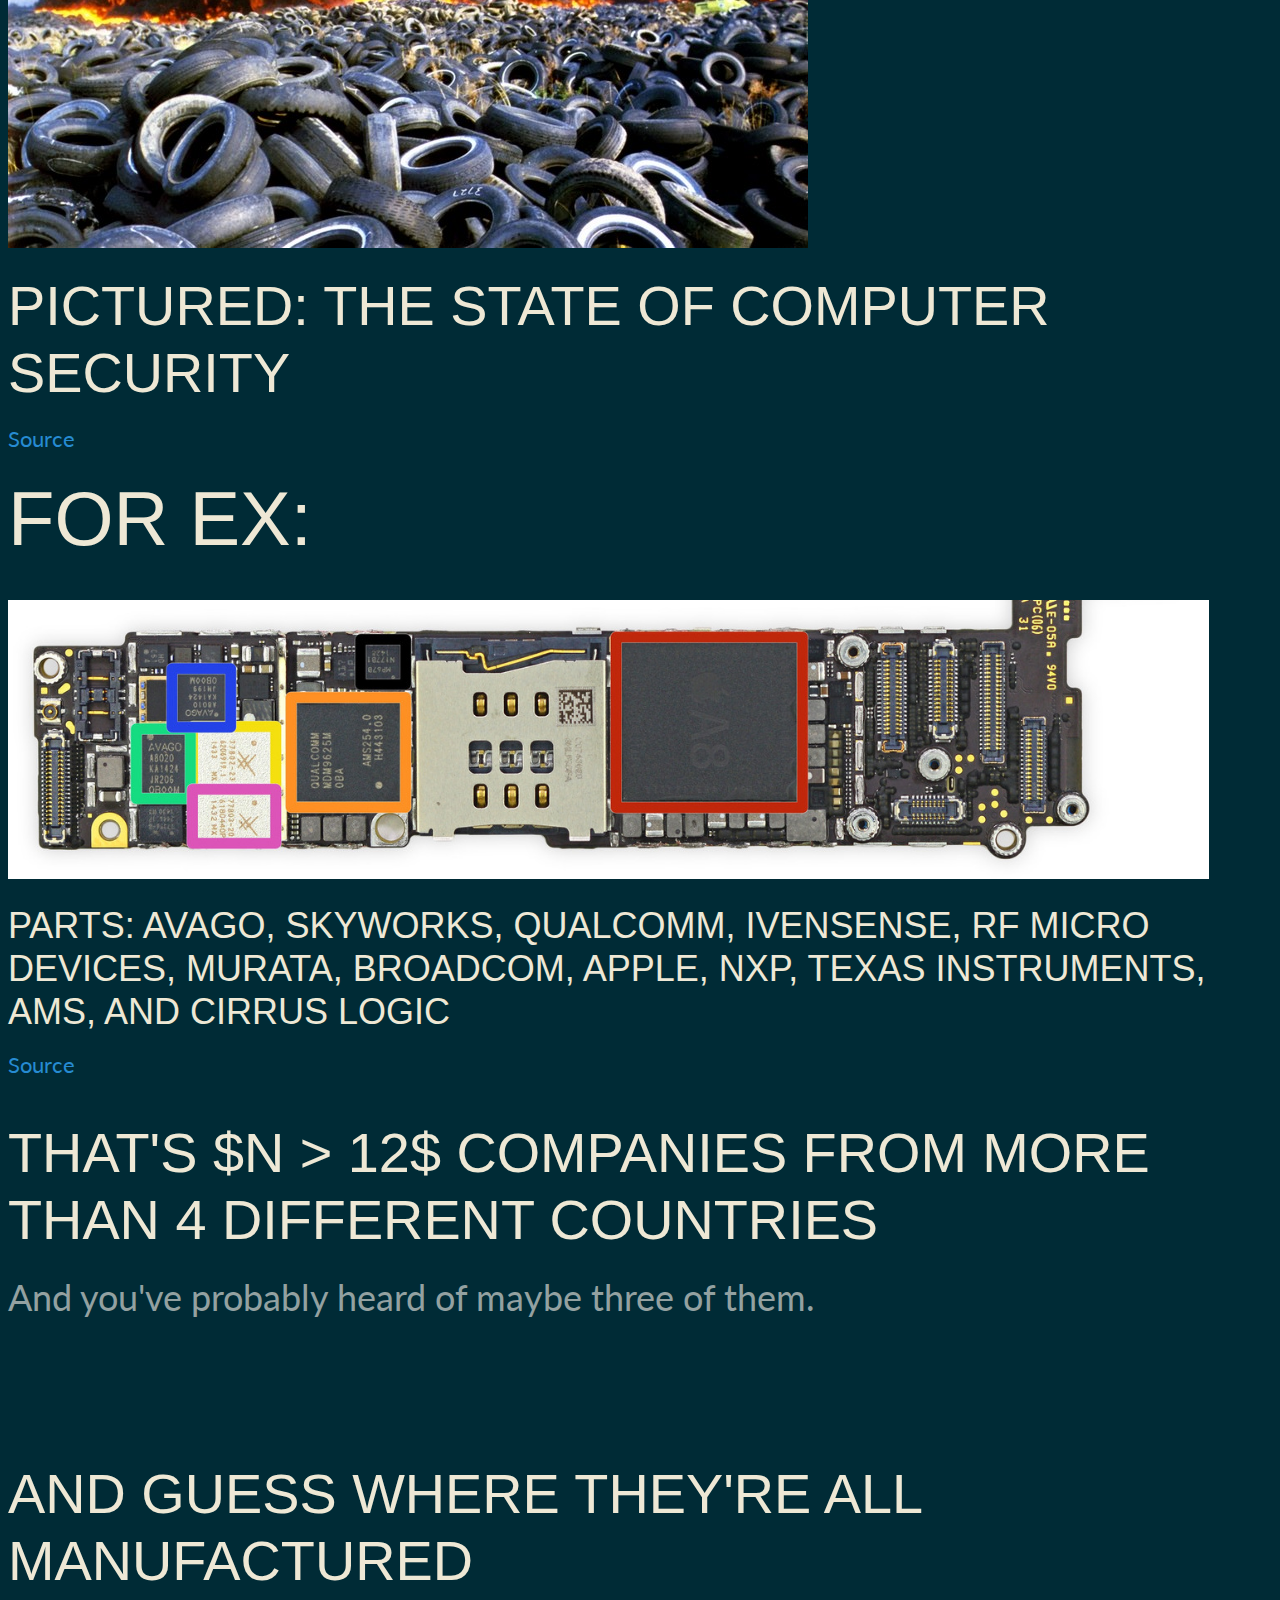
==== commit b003ec3a: "committing" ====
--- a/index.html
+++ b/index.html
@@ -60,8 +60,8 @@
                         <h2>How to: </h2>
                         <ul>
                             <li class="fragment">Be the last-pick choice for SFS</li>
+                            <li class="fragment">Tick off major government agencies</li>
                             <li class="fragment">Mortally offend your SFS professor</li>
-                            <li class="fragment">Tick off major government agencies</li>
                         </ul>
                         <p class="fragment">
                         ...and still be called back to give advice to SFS students
@@ -207,8 +207,6 @@
                     <section>
                         <h2>Problems.</h2>
                     </section>
-
- 
                 </section>
 
                 <section>
@@ -251,6 +249,15 @@
                     <section>
                         <img src="images/osstack.png">
                     </section>
+                    <section>
+                        <blockquote>
+                        “Two of the most famous products of Berkeley are LSD and Unix. I don’t think that this is a coincidence.”
+                        </blockquote>
+                    -- <cite> The Unix Haters Handbook </cite>
+                    </section>
+
+
+
                      <section>
                         <h2> BTW </h2>
                     </section>
